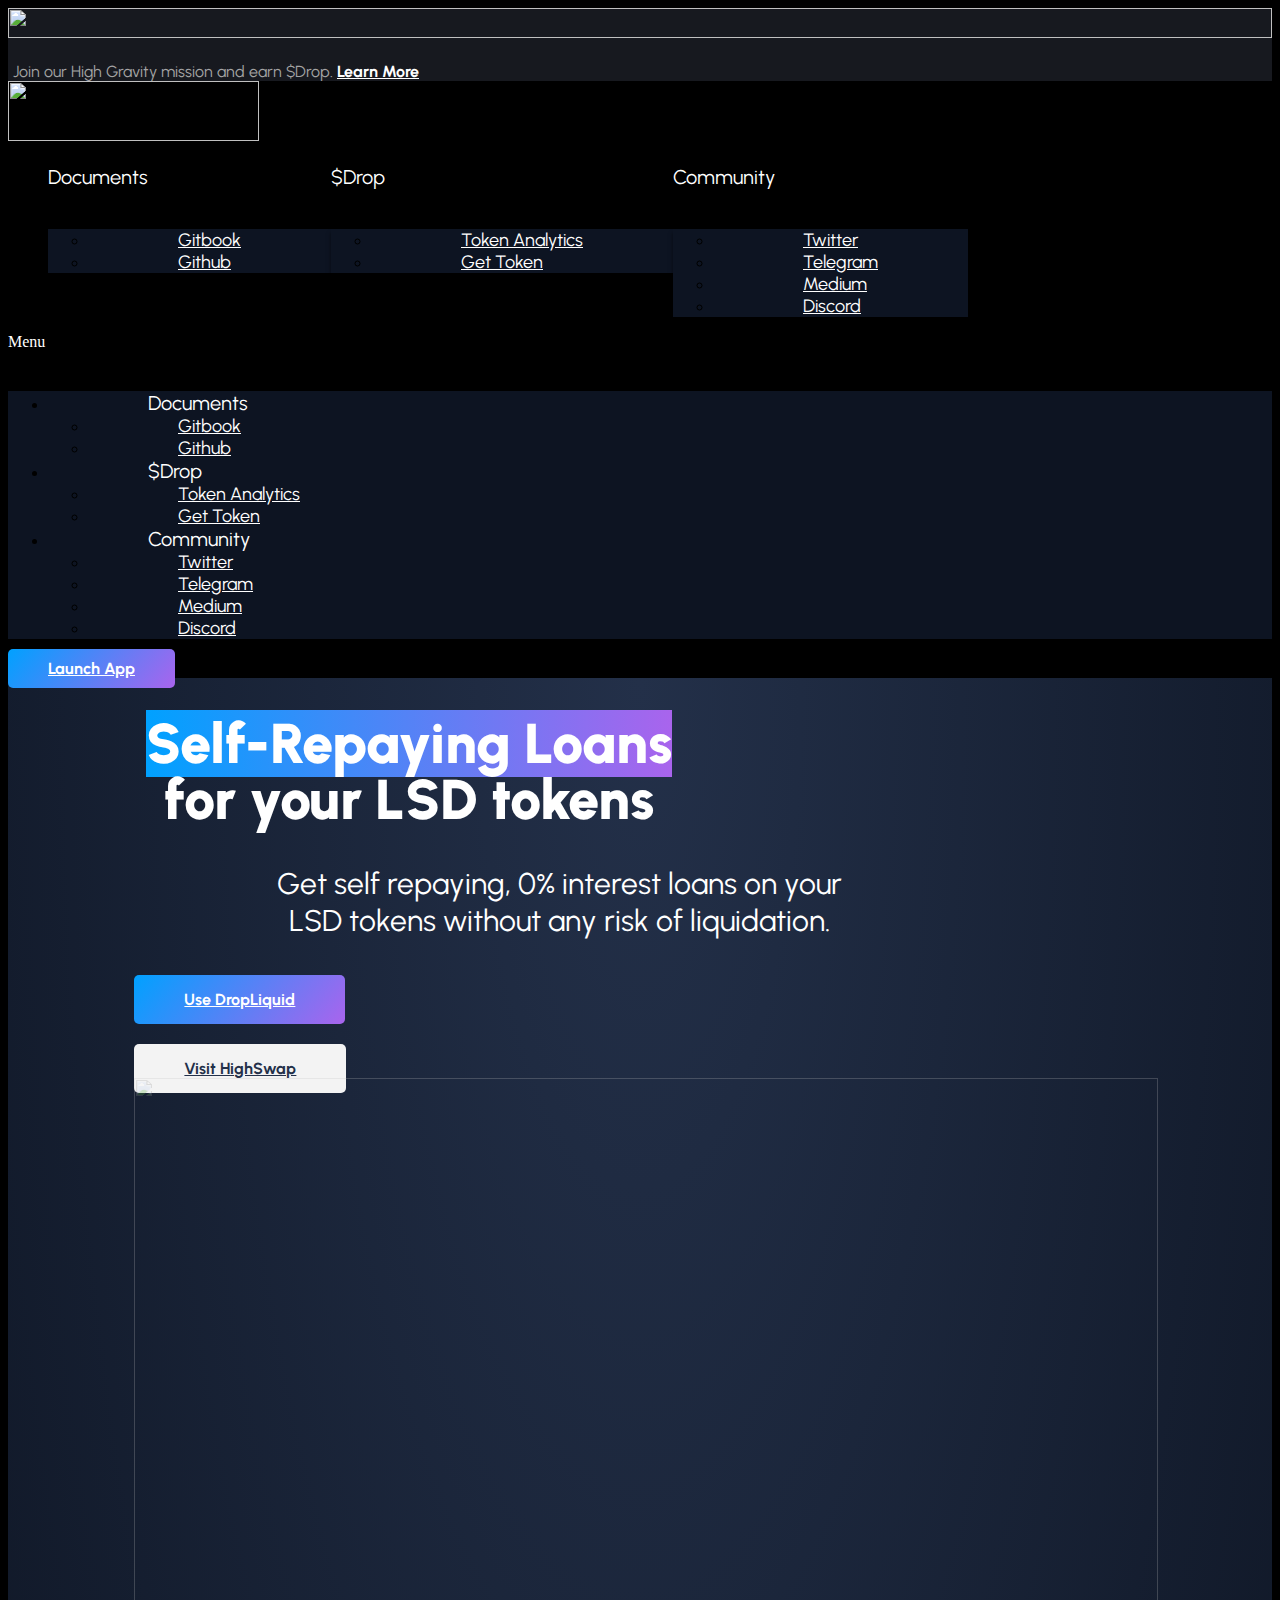
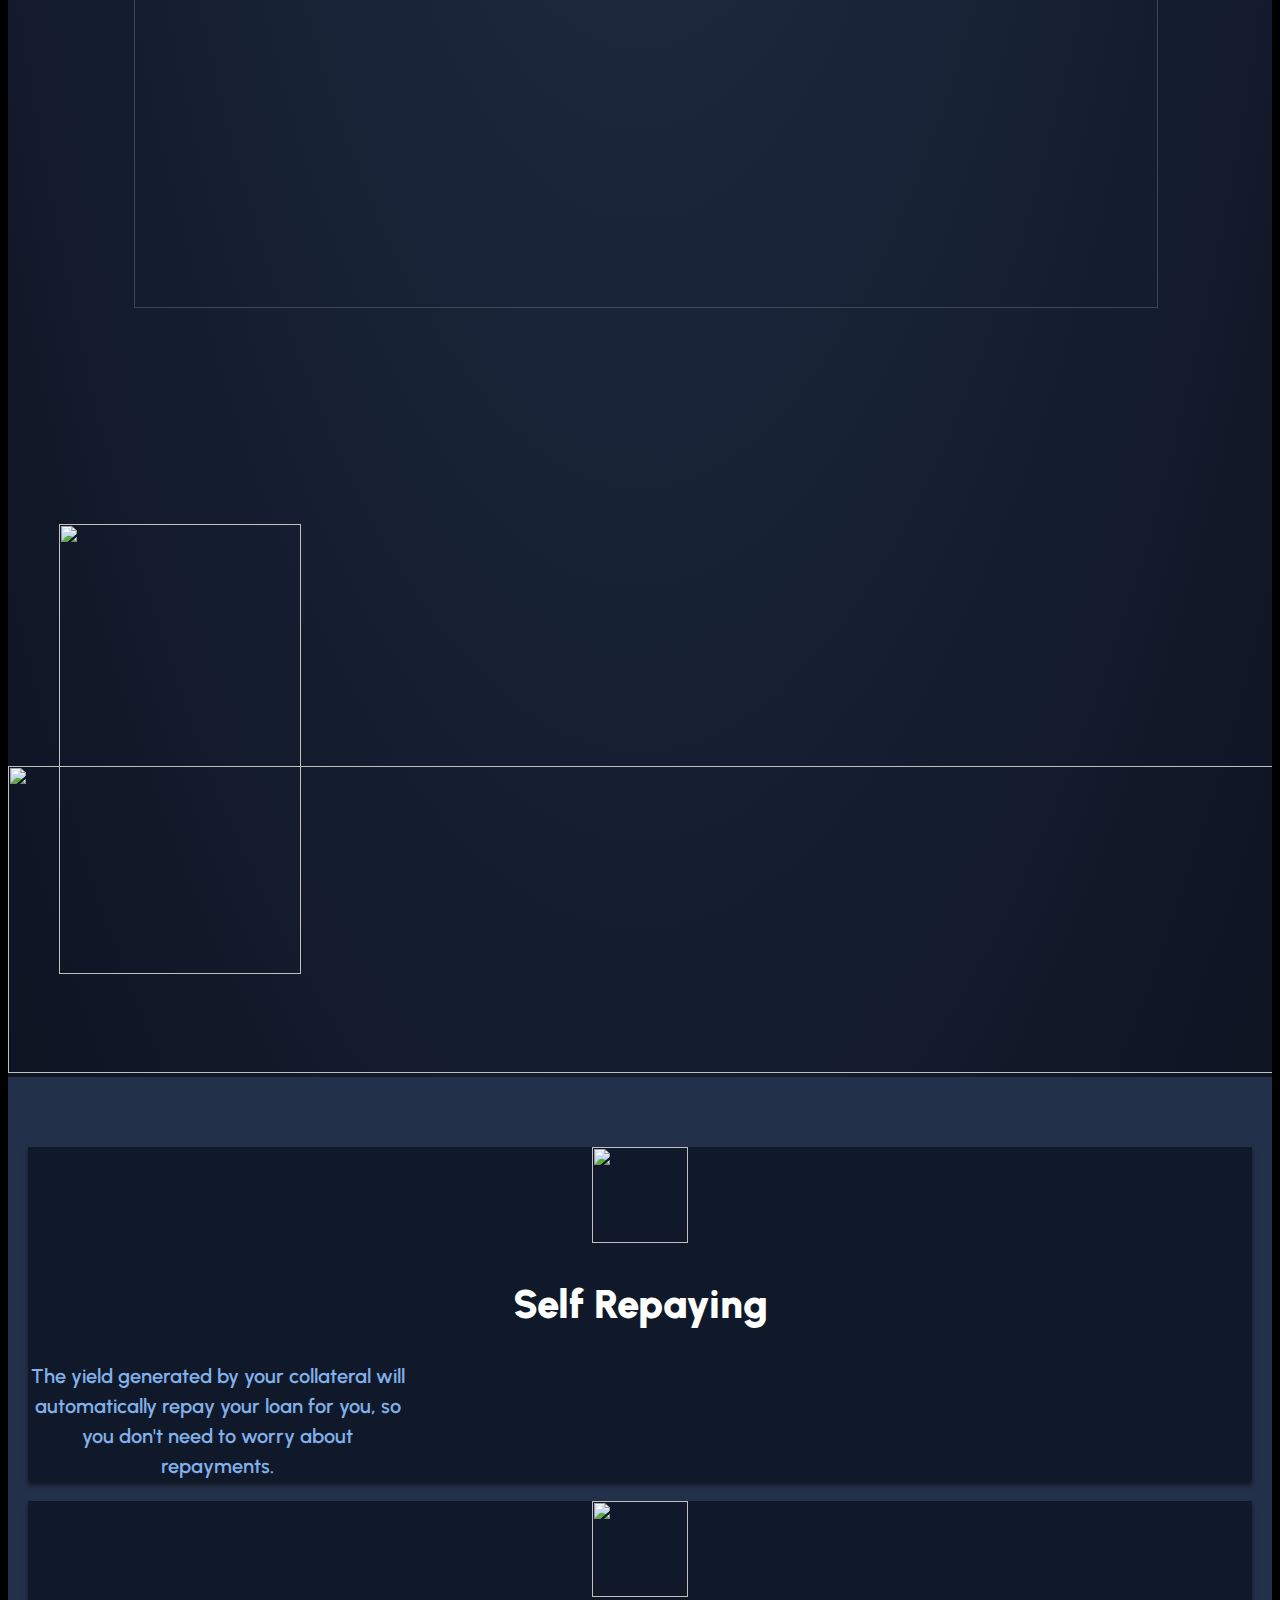
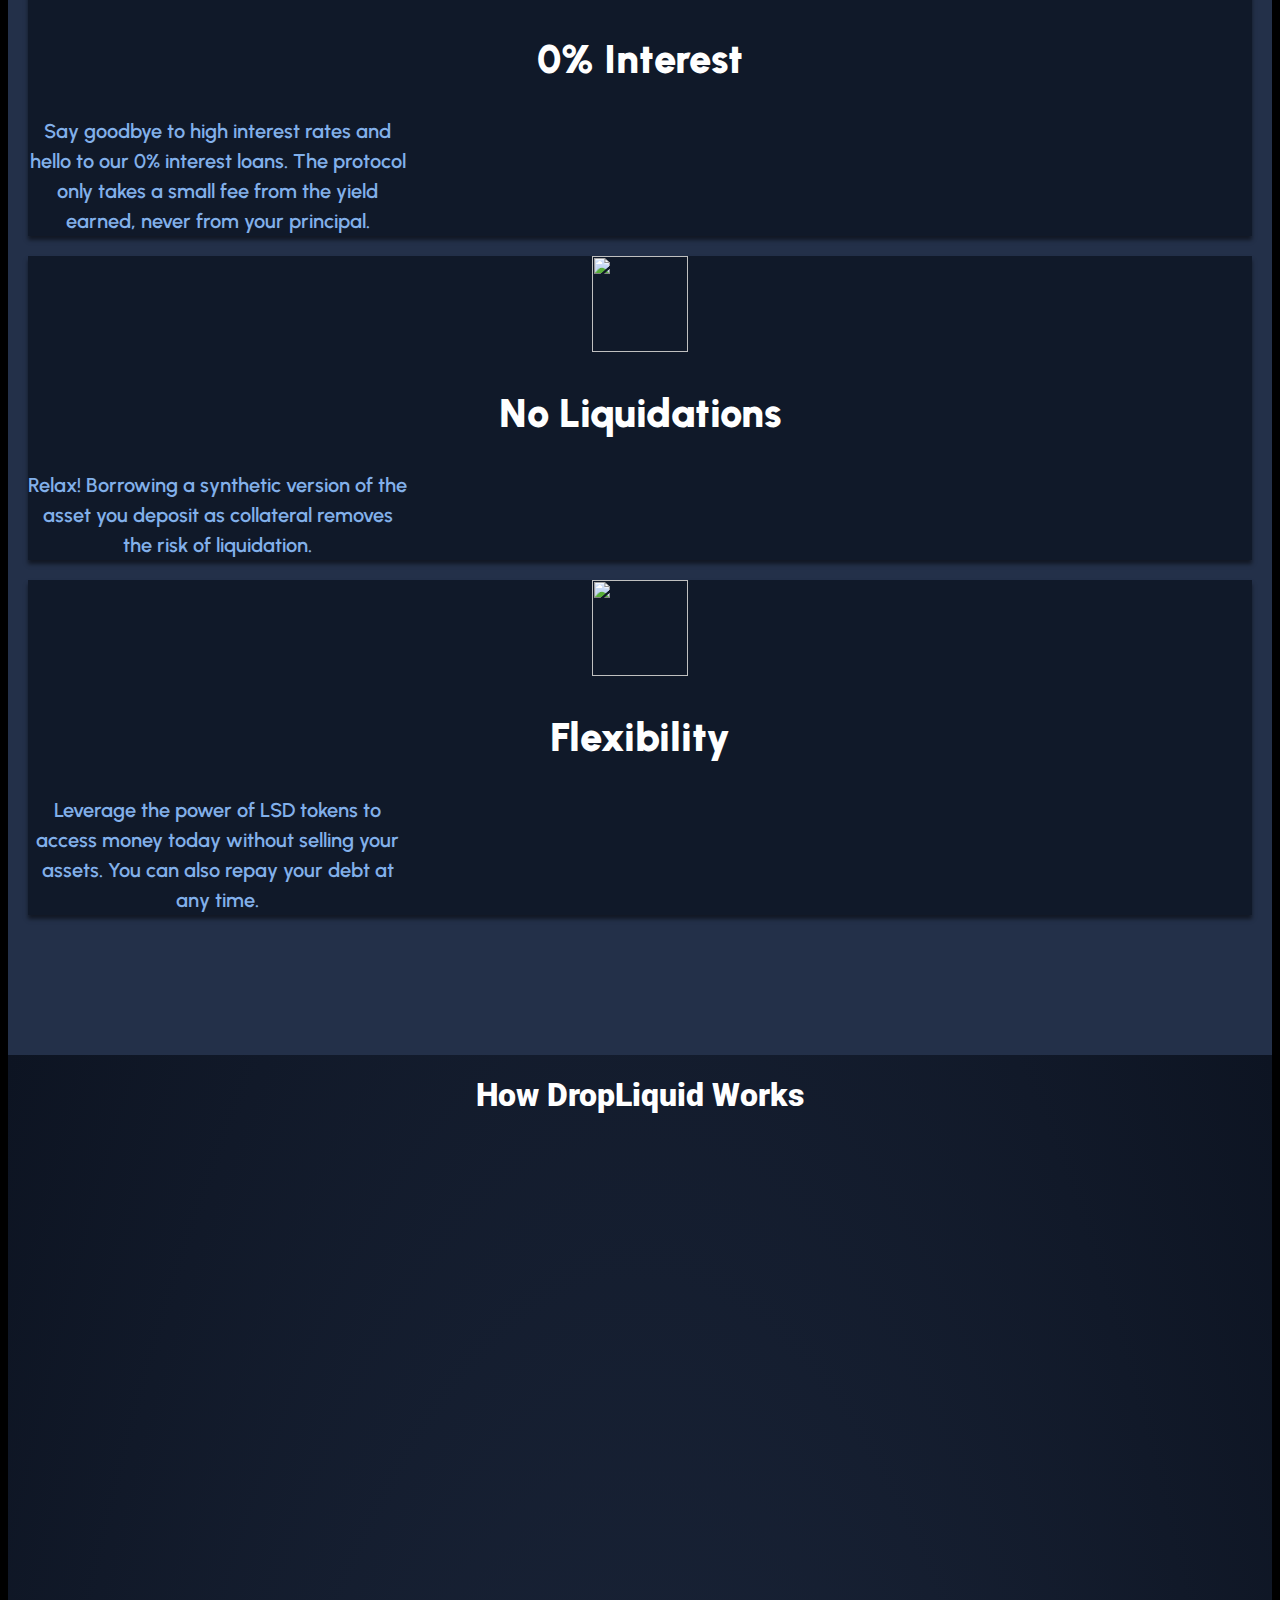
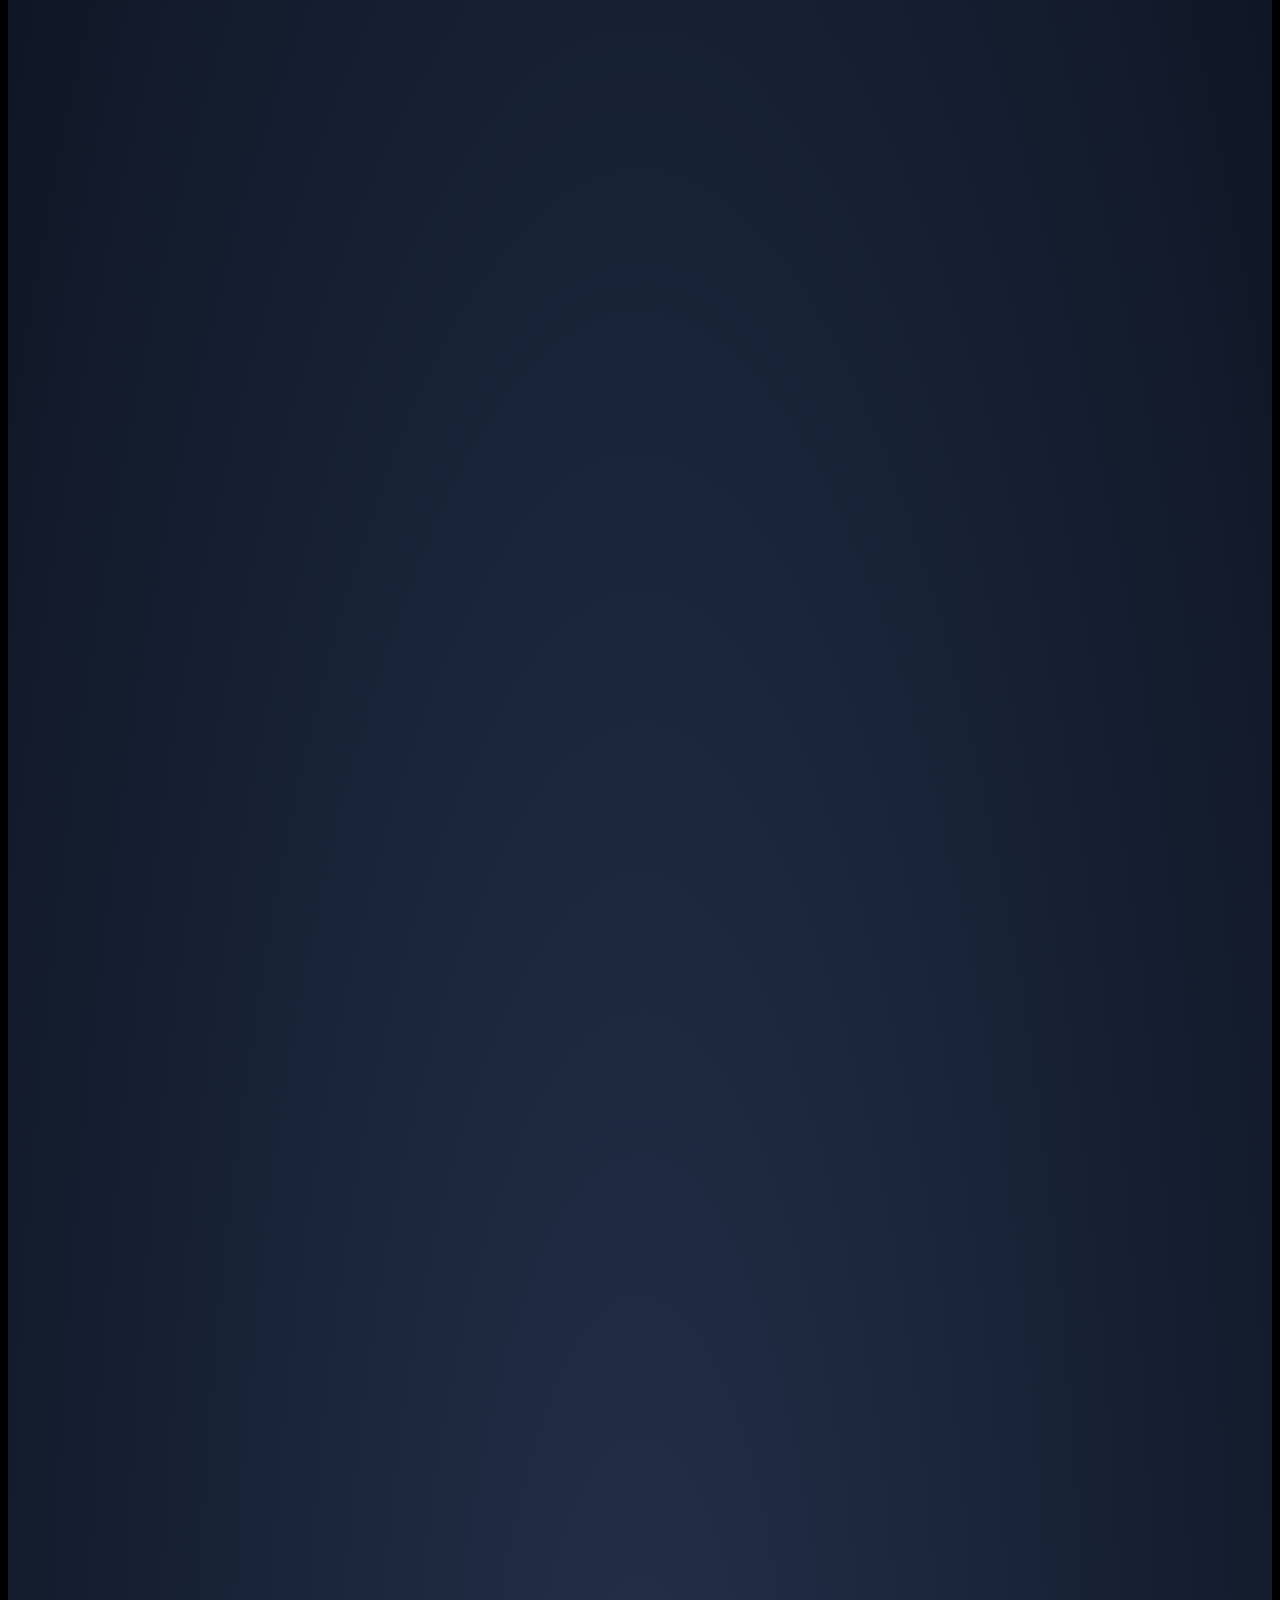
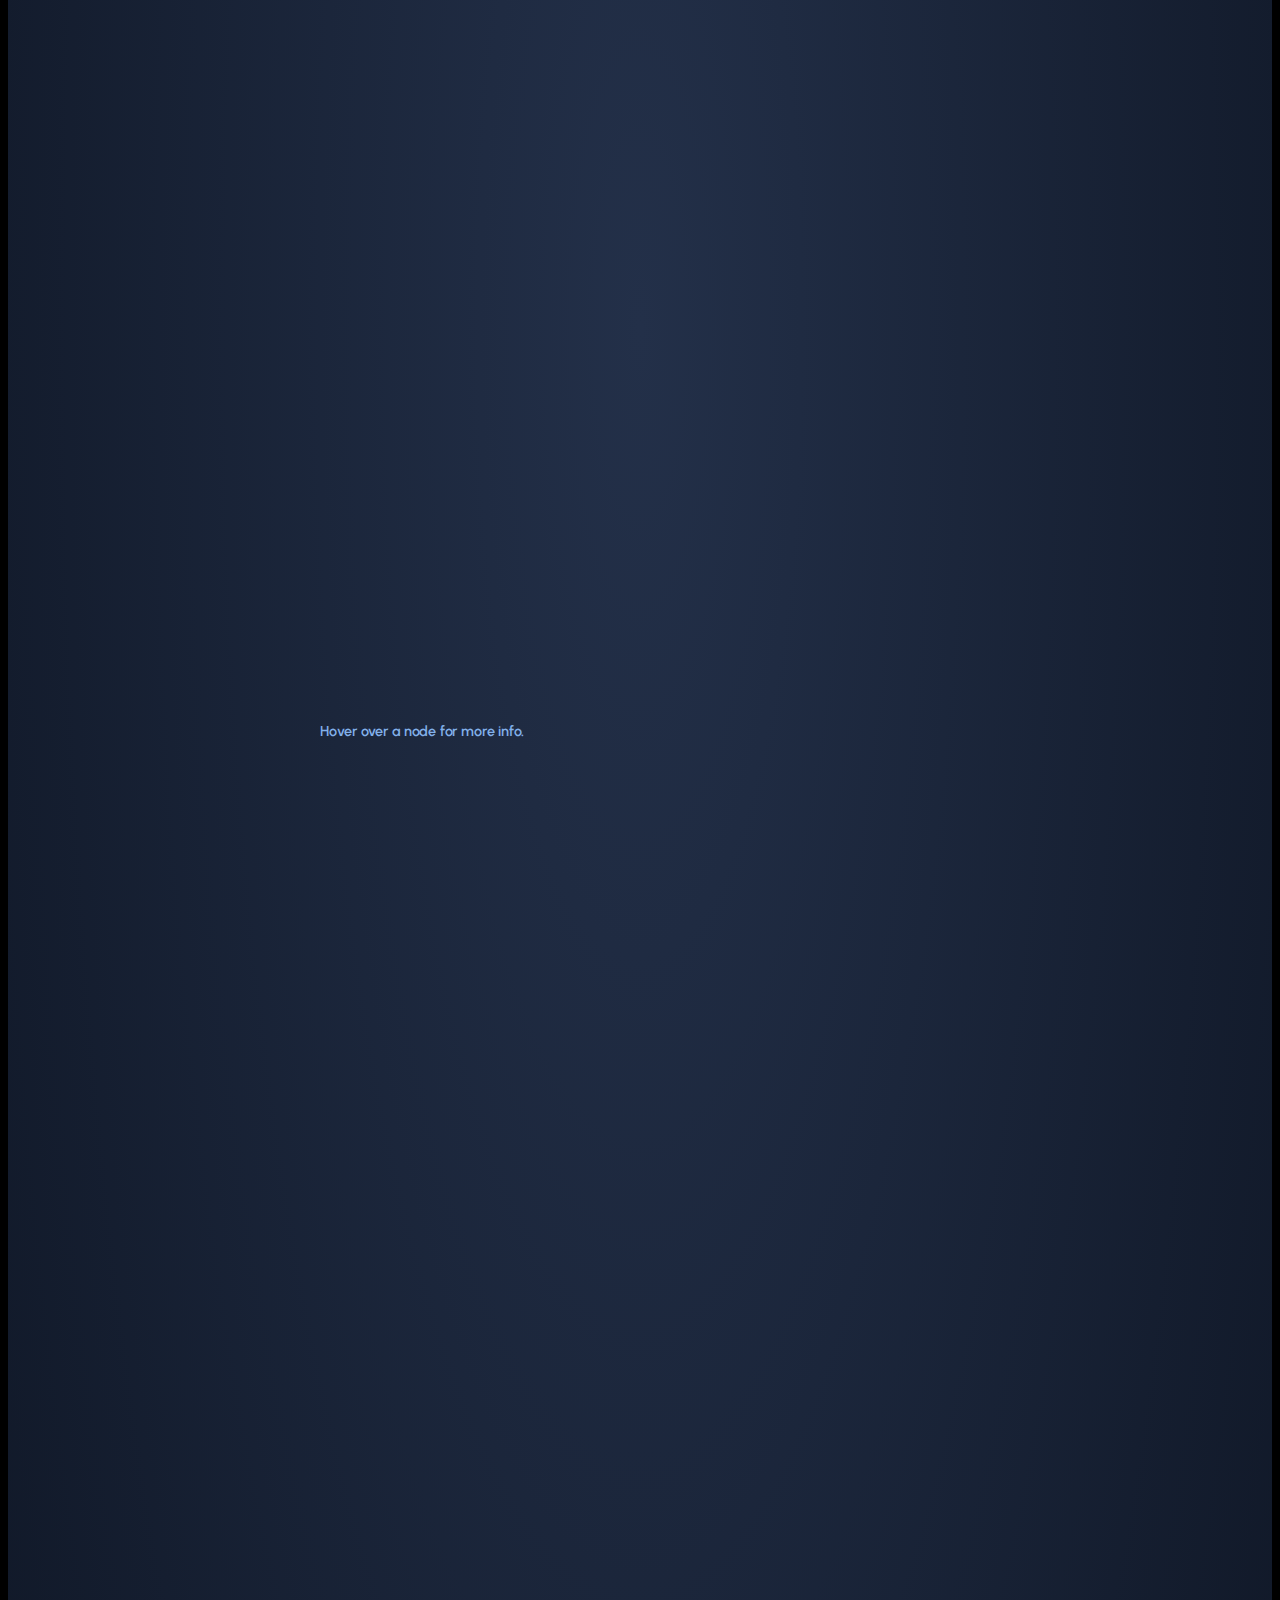
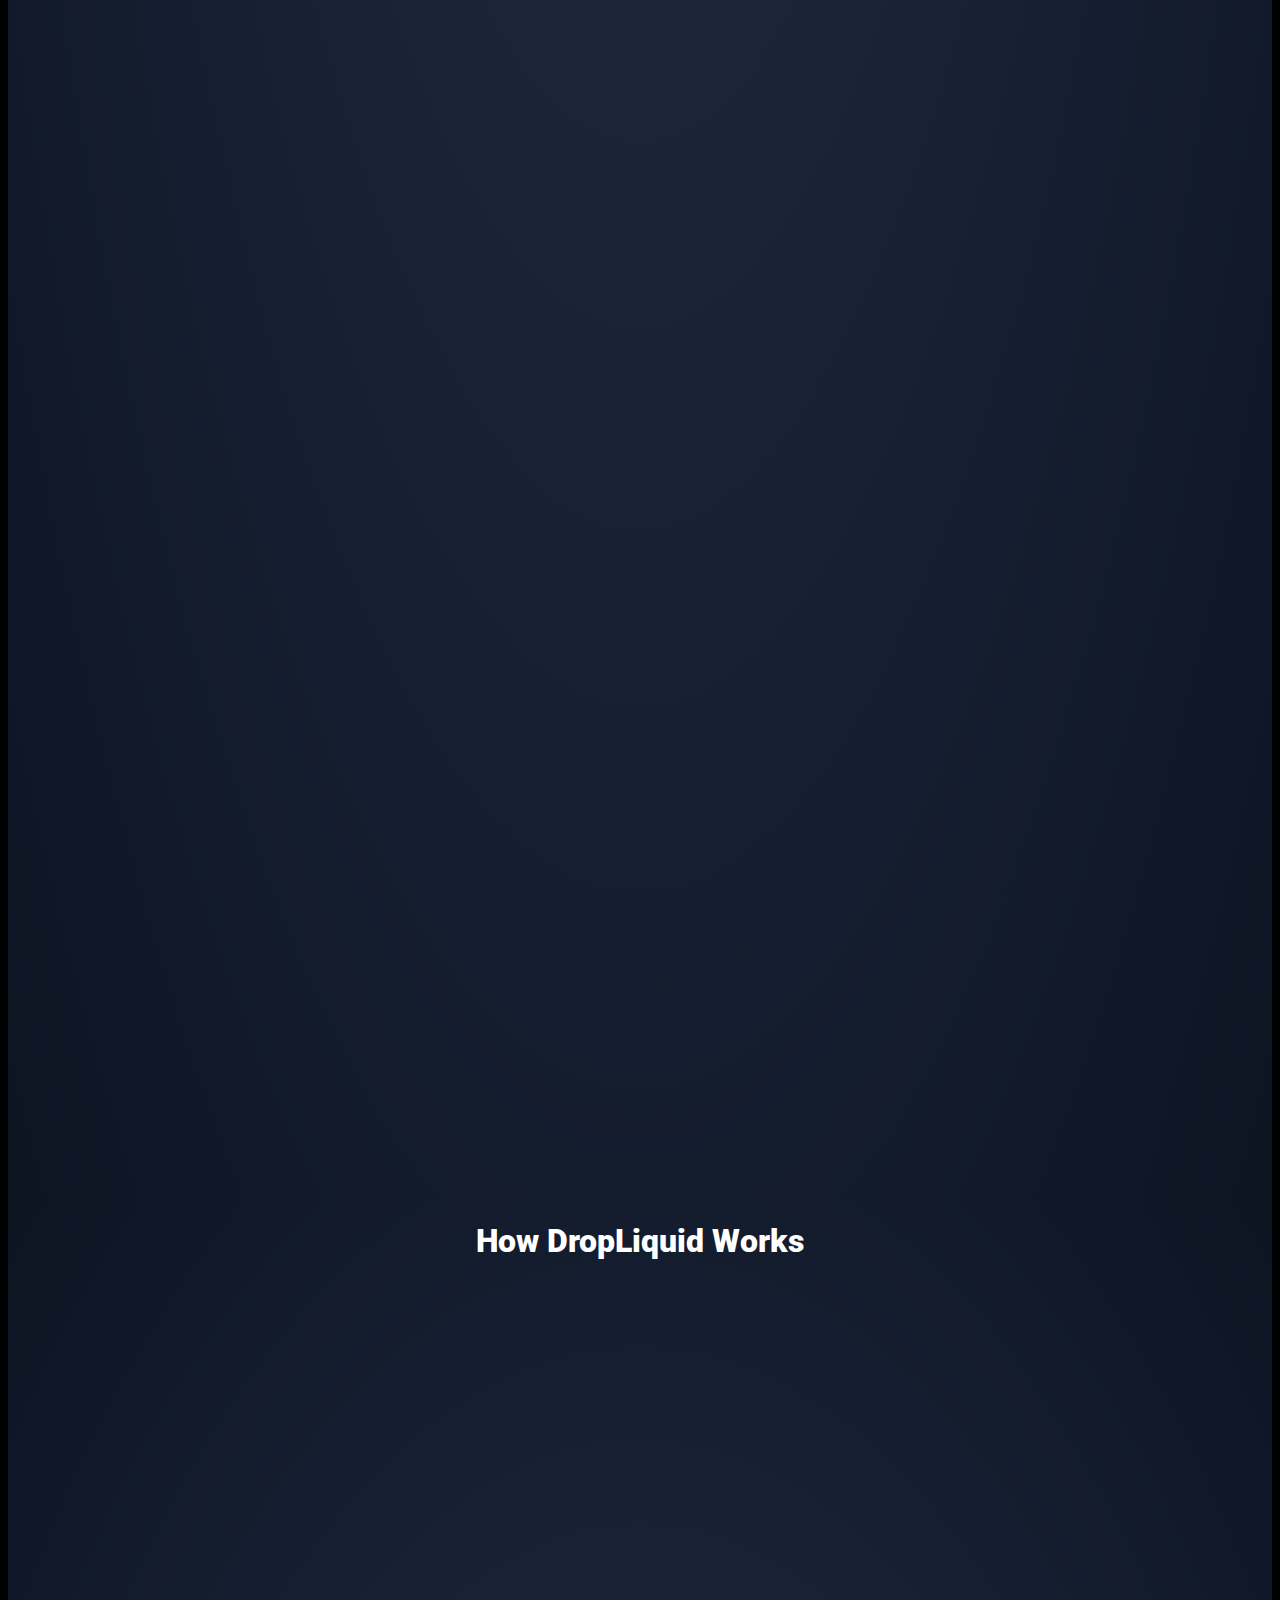
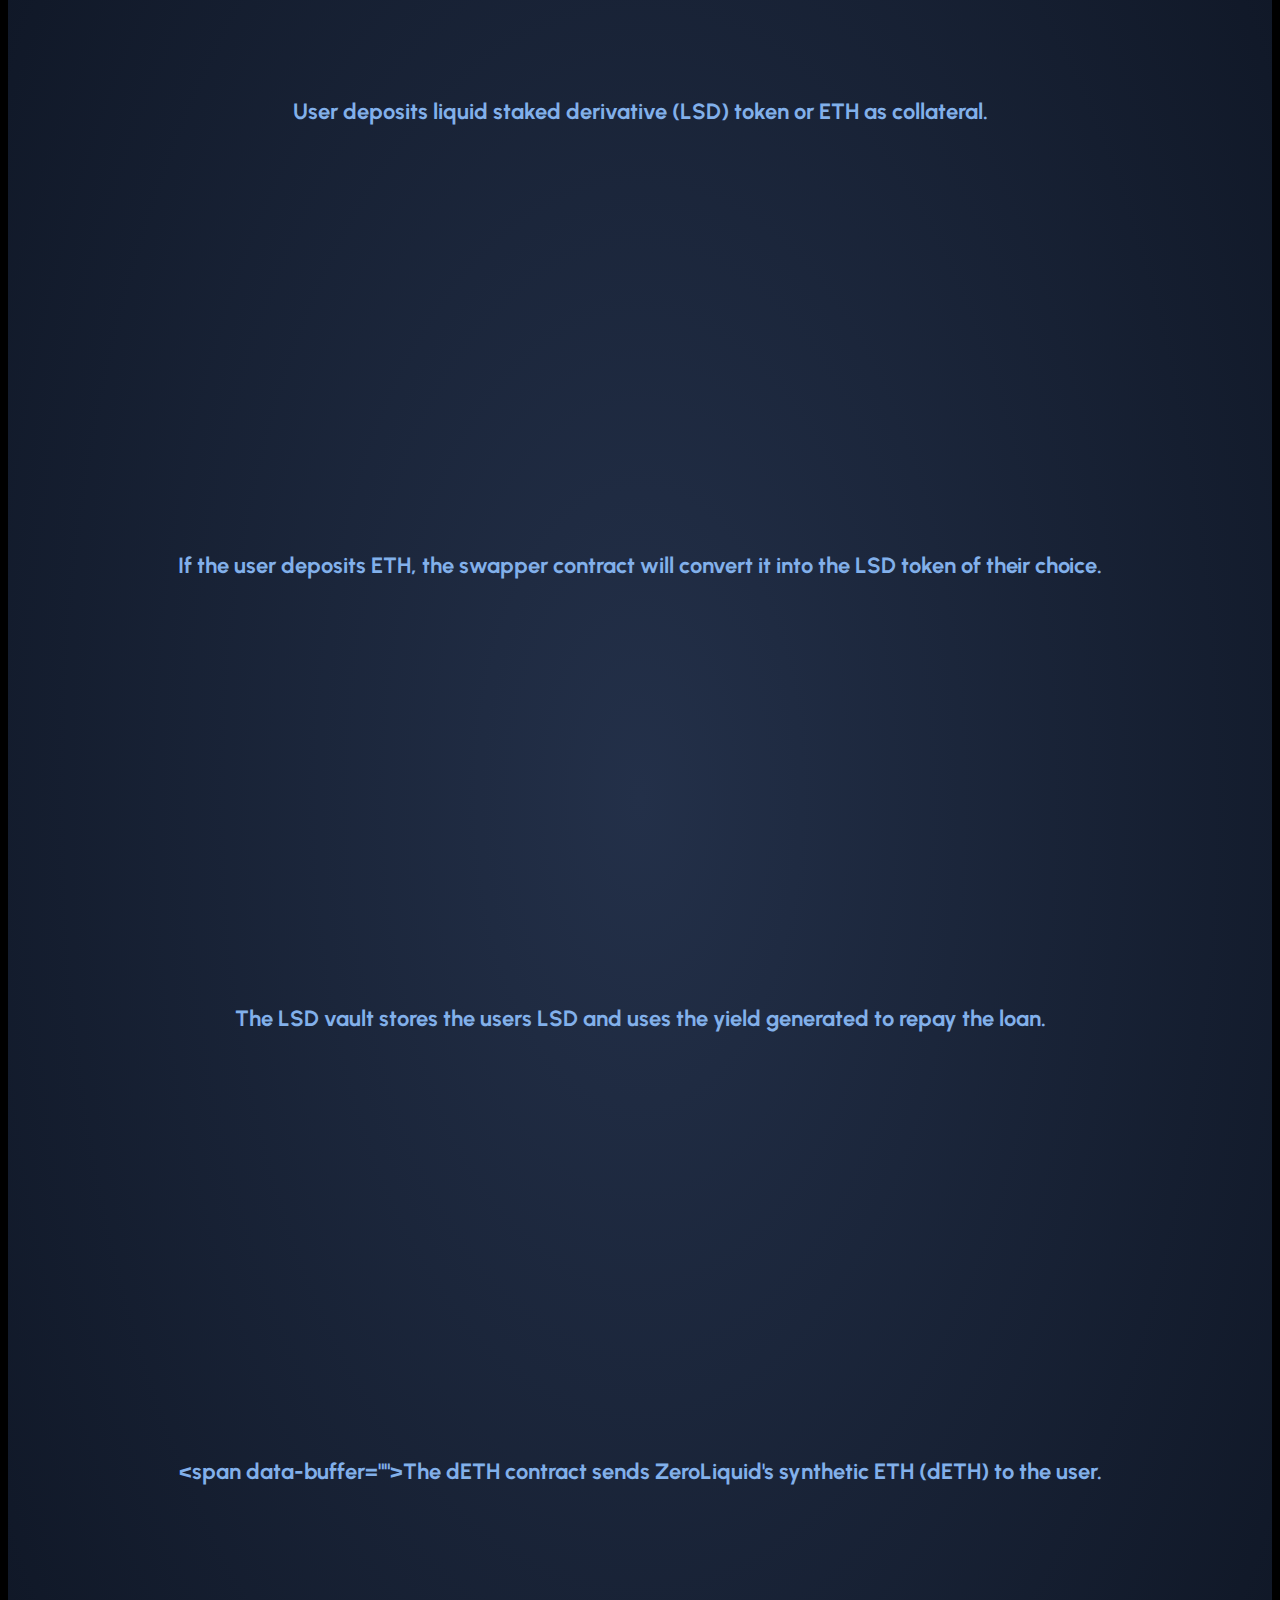
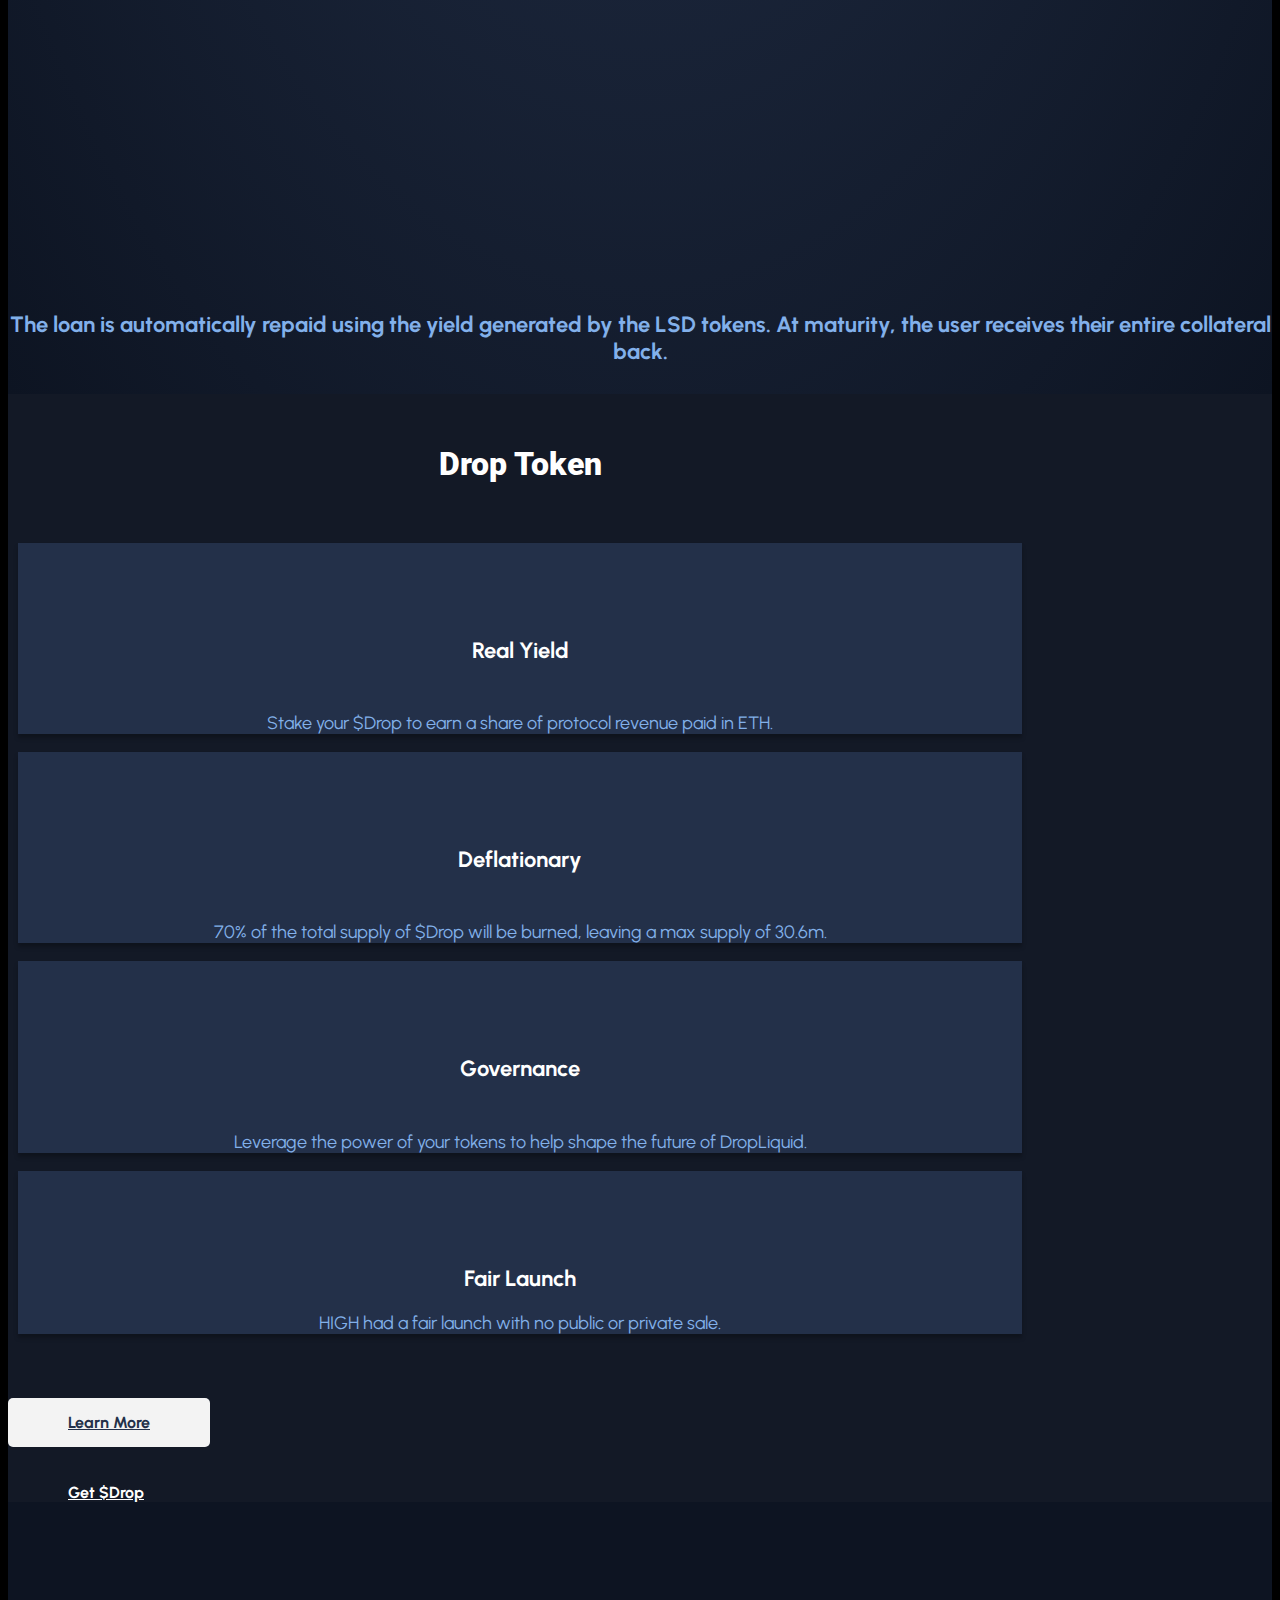
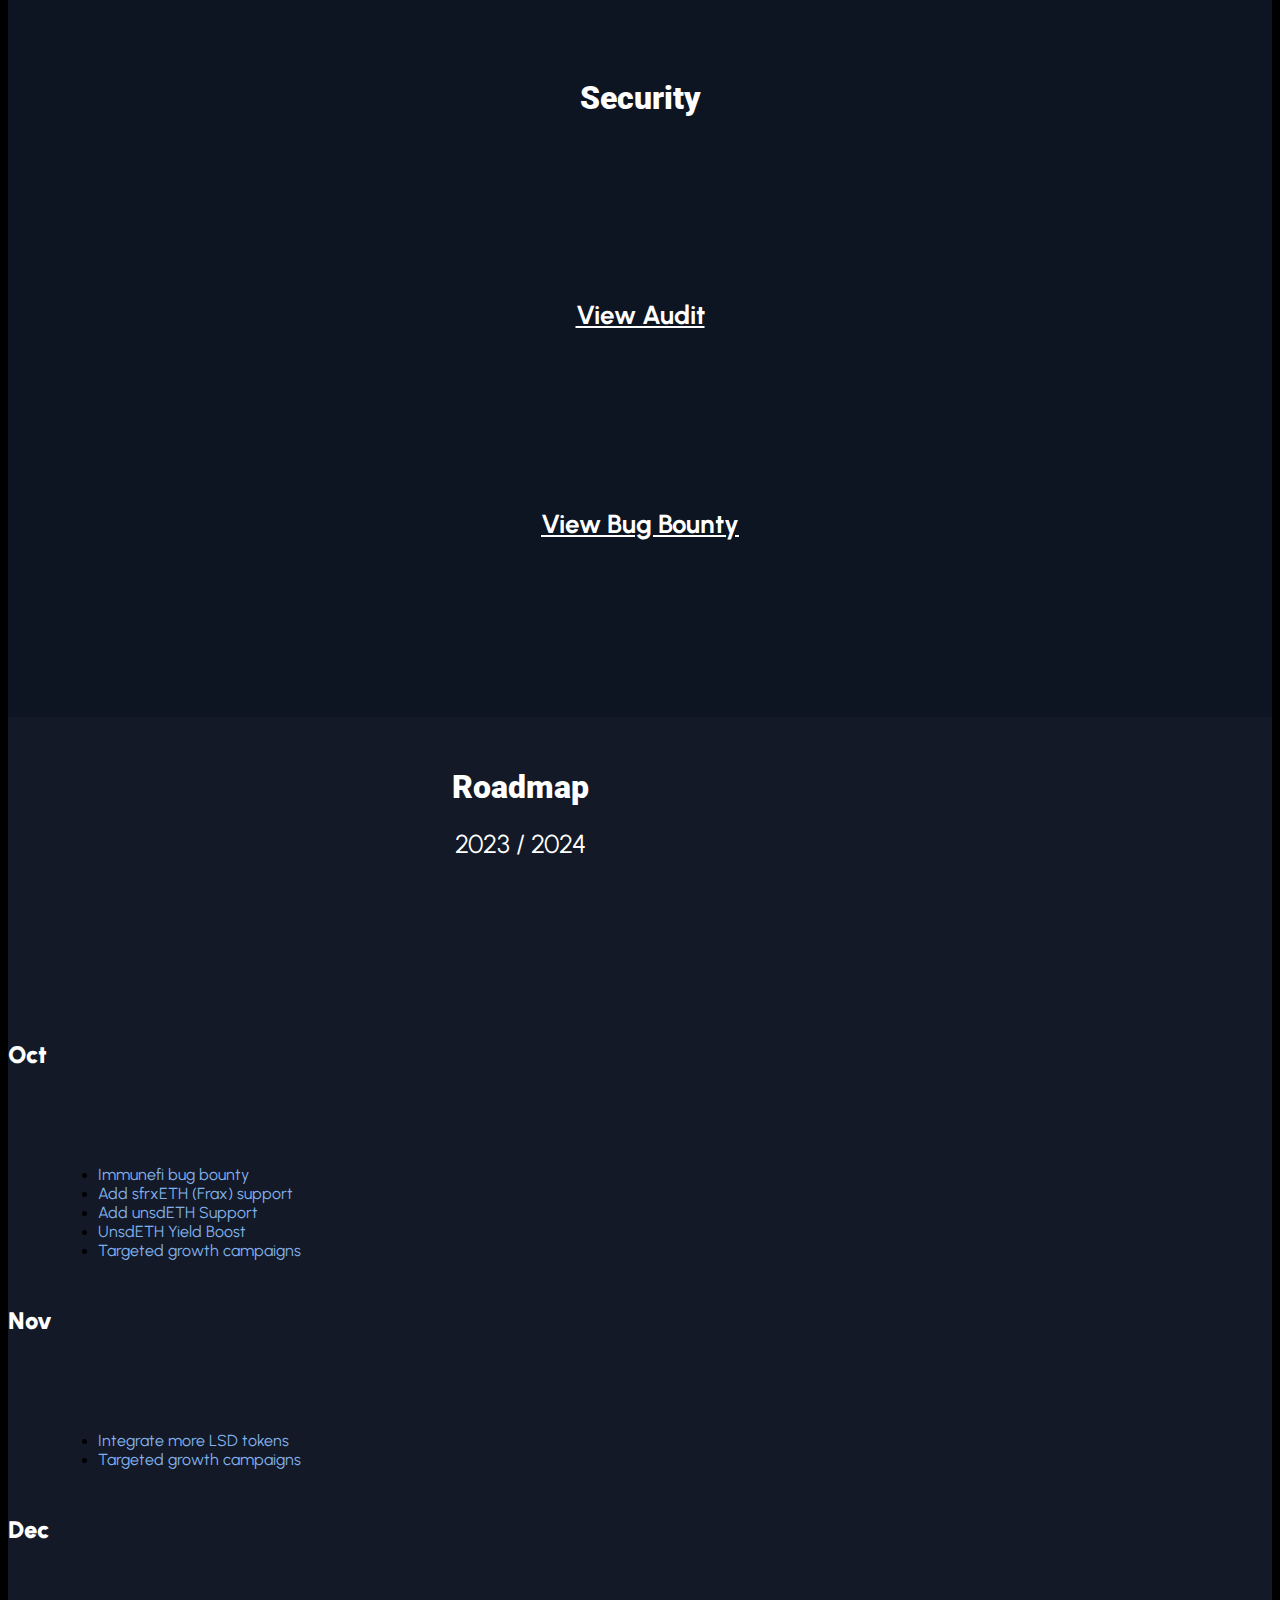
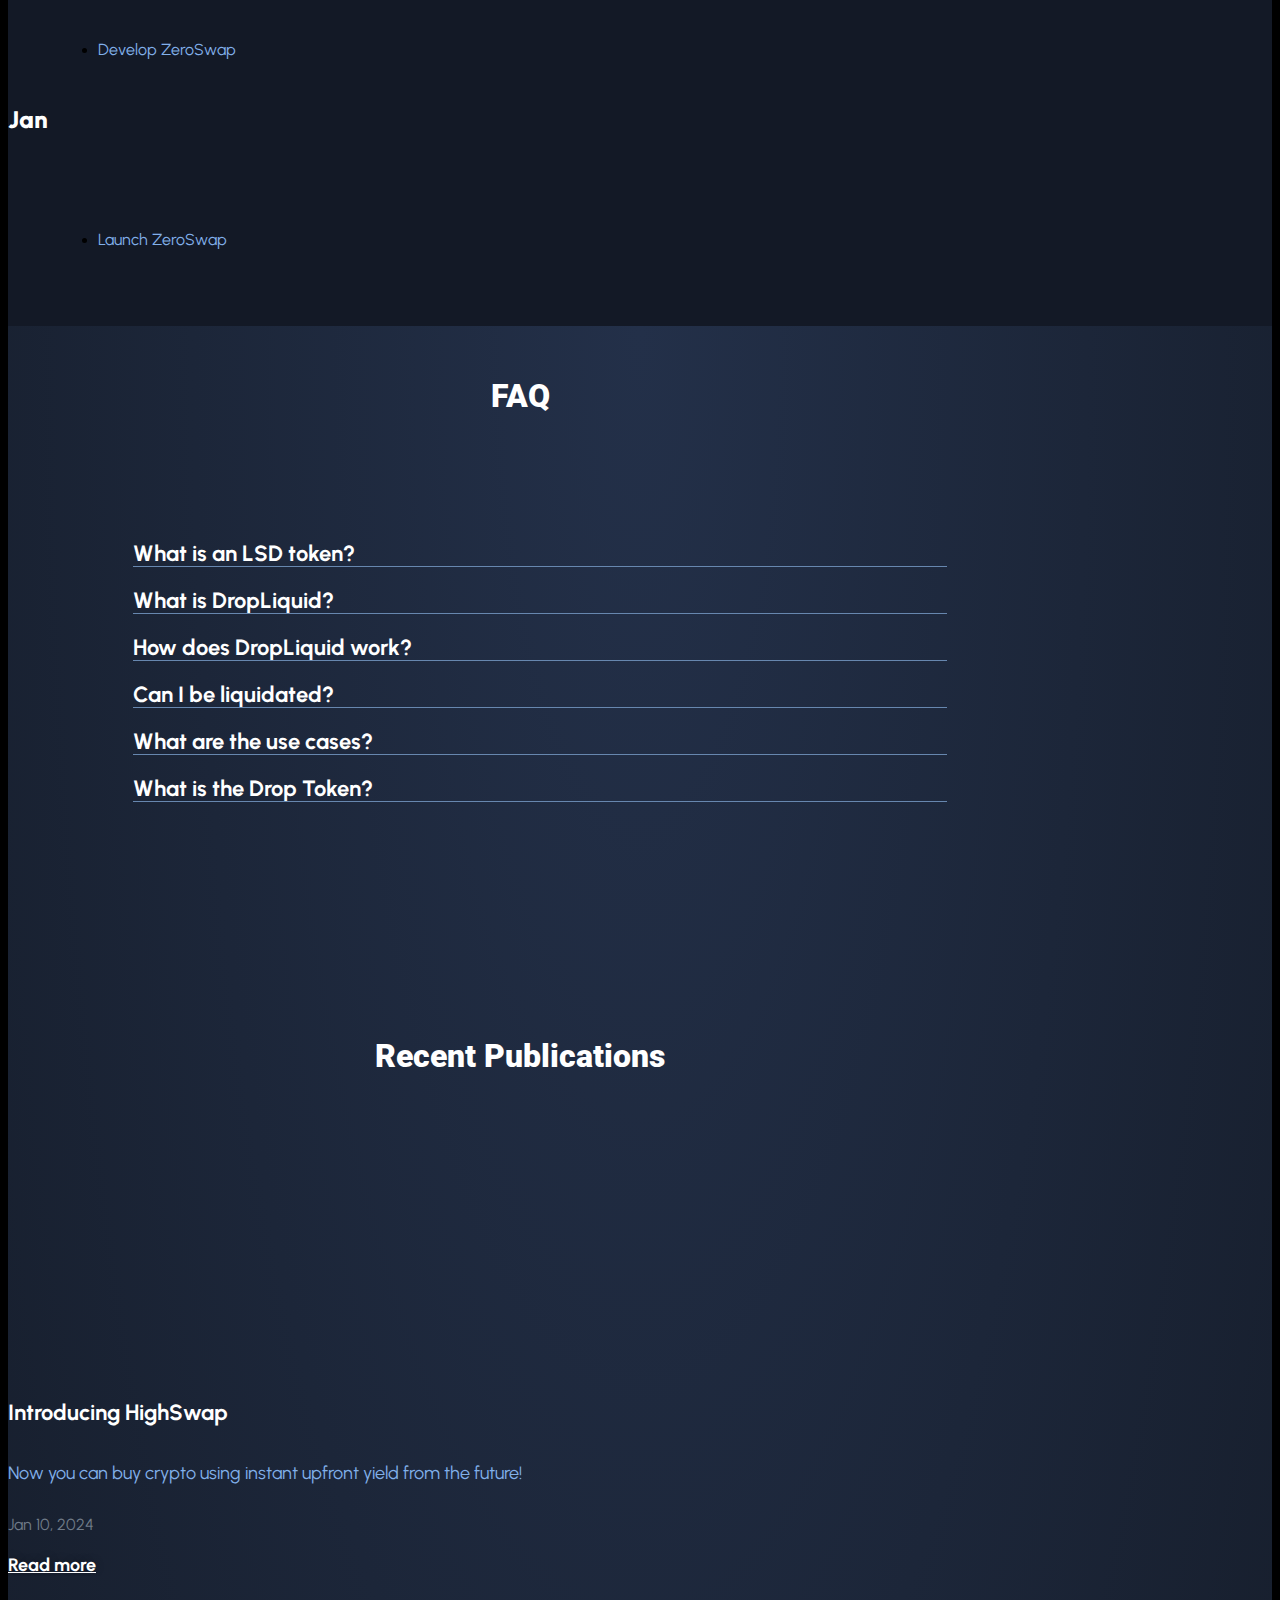
==== zeroliquid.xyz/index.html @ 17d61b4a "fixed" ====
<!DOCTYPE html>
<html dir="ltr" lang="en-US" prefix="og: https://ogp.me/ns#">
<head>
	<meta charset="UTF-8">
	<meta name="viewport" content="width=device-width, initial-scale=1.0, viewport-fit=cover" />		<title>DropLiquid</title>
	<style>img:is([sizes="auto" i], [sizes^="auto," i]) { contain-intrinsic-size: 3000px 1500px }</style>
	
		<!-- All in One SEO 4.7.6 - aioseo.com -->
	<meta name="description" content="Use your LSD tokens to get self-repaying, 0% interest loans without the risk of liquidation." />
	<meta name="robots" content="max-image-preview:large" />
	<link rel="canonical" href="https://zeroliquid.xyz/" />
	<meta name="generator" content="All in One SEO (AIOSEO) 4.7.6" />
		<meta property="og:locale" content="en_US" />
		<meta property="og:site_name" content="- Get self repaying, 0% interest loans on your LSD tokens without any risk of liquidation." />
		<meta property="og:type" content="article" />
		<meta property="og:title" content="ZeroLiquid" />
		<meta property="og:description" content="Use your LSD tokens to get self-repaying, 0% interest loans without the risk of liquidation." />
		<meta property="og:url" content="https://zeroliquid.xyz/" />
		<meta property="og:image" content="https://zeroliquid.xyz/wp-content/uploads/2023/08/Wordpress-featured-img.png" />
		<meta property="og:image:secure_url" content="https://zeroliquid.xyz/wp-content/uploads/2023/08/Wordpress-featured-img.png" />
		<meta property="og:image:width" content="1400" />
		<meta property="og:image:height" content="466" />
		<meta property="article:published_time" content="2023-07-22T19:22:41+00:00" />
		<meta property="article:modified_time" content="2024-04-08T07:50:07+00:00" />
		<meta name="twitter:card" content="summary_large_image" />
		<meta name="twitter:title" content="ZeroLiquid" />
		<meta name="twitter:description" content="Use your LSD tokens to get self-repaying, 0% interest loans without the risk of liquidation." />
		<meta name="twitter:image" content="https://zeroliquid.xyz/wp-content/uploads/2023/08/Wordpress-featured-img.png" />
		<script type="application/ld+json" class="aioseo-schema">
			{"@context":"https:\/\/schema.org","@graph":[{"@type":"BreadcrumbList","@id":"https:\/\/DropLiquid
			.xyz\/#breadcrumblist","itemListElement":[{"@type":"ListItem","@id":"https:\/\/zeroliquid.xyz\/#listItem","position":1,"name":"Home"}]},{"@type":"Organization","@id":"https:\/\/zeroliquid.xyz\/#organization","name":"ZeroLiquid","description":"Get self repaying, 0% interest loans on your LSD tokens without any risk of liquidation.","url":"https:\/\/zeroliquid.xyz\/","logo":{"@type":"ImageObject","url":"https:\/\/zeroliquid.xyz\/wp-content\/uploads\/2023\/02\/1_SfZ3Cdvy1h46ceaGMlWIZQ.webp","@id":"https:\/\/zeroliquid.xyz\/#organizationLogo"},"image":{"@id":"https:\/\/zeroliquid.xyz\/#organizationLogo"}},{"@type":"WebPage","@id":"https:\/\/zeroliquid.xyz\/#webpage","url":"https:\/\/zeroliquid.xyz\/","name":"ZeroLiquid","description":"Use your LSD tokens to get self-repaying, 0% interest loans without the risk of liquidation.","inLanguage":"en-US","isPartOf":{"@id":"https:\/\/zeroliquid.xyz\/#website"},"breadcrumb":{"@id":"https:\/\/zeroliquid.xyz\/#breadcrumblist"},"image":{"@type":"ImageObject","url":"https:\/\/zeroliquid.xyz\/wp-content\/uploads\/2023\/08\/Wordpress-featured-img.png","@id":"https:\/\/zeroliquid.xyz\/#mainImage","width":1400,"height":466},"primaryImageOfPage":{"@id":"https:\/\/zeroliquid.xyz\/#mainImage"},"datePublished":"2023-07-22T19:22:41+00:00","dateModified":"2024-04-08T07:50:07+00:00"},{"@type":"WebSite","@id":"https:\/\/zeroliquid.xyz\/#website","url":"https:\/\/zeroliquid.xyz\/","name":"ZeroLiquid","description":"Get self repaying, 0% interest loans on your LSD tokens without any risk of liquidation.","inLanguage":"en-US","publisher":{"@id":"https:\/\/zeroliquid.xyz\/#organization"},"potentialAction":{"@type":"SearchAction","target":{"@type":"EntryPoint","urlTemplate":"https:\/\/zeroliquid.xyz\/?s={search_term_string}"},"query-input":"required name=search_term_string"}}]}
		</script>
		<!-- All in One SEO -->

<link rel="alternate" type="application/rss+xml" title=" &raquo; Feed" href="https://zeroliquid.xyz/feed/" />
<link rel="alternate" type="application/rss+xml" title=" &raquo; Comments Feed" href="https://zeroliquid.xyz/comments/feed/" />
<link rel="alternate" type="application/rss+xml" title=" &raquo; ZeroLiquid Comments Feed" href="https://zeroliquid.xyz/zeroliquid-rework/feed/" />
		<!-- This site uses the Google Analytics by MonsterInsights plugin v9.2.2 - Using Analytics tracking - https://www.monsterinsights.com/ -->
							<script src="//www.googletagmanager.com/gtag/js?id=G-GXJSM21Z51"  data-cfasync="false" data-wpfc-render="false" type="text/javascript" async></script>
			<script data-cfasync="false" data-wpfc-render="false" type="text/javascript">
				var mi_version = '9.2.2';
				var mi_track_user = true;
				var mi_no_track_reason = '';
								var MonsterInsightsDefaultLocations = {"page_location":"https:\/\/zeroliquid.xyz\/"};
				if ( typeof MonsterInsightsPrivacyGuardFilter === 'function' ) {
					var MonsterInsightsLocations = (typeof MonsterInsightsExcludeQuery === 'object') ? MonsterInsightsPrivacyGuardFilter( MonsterInsightsExcludeQuery ) : MonsterInsightsPrivacyGuardFilter( MonsterInsightsDefaultLocations );
				} else {
					var MonsterInsightsLocations = (typeof MonsterInsightsExcludeQuery === 'object') ? MonsterInsightsExcludeQuery : MonsterInsightsDefaultLocations;
				}

								var disableStrs = [
										'ga-disable-G-GXJSM21Z51',
									];

				/* Function to detect opted out users */
				function __gtagTrackerIsOptedOut() {
					for (var index = 0; index < disableStrs.length; index++) {
						if (document.cookie.indexOf(disableStrs[index] + '=true') > -1) {
							return true;
						}
					}

					return false;
				}

				/* Disable tracking if the opt-out cookie exists. */
				if (__gtagTrackerIsOptedOut()) {
					for (var index = 0; index < disableStrs.length; index++) {
						window[disableStrs[index]] = true;
					}
				}

				/* Opt-out function */
				function __gtagTrackerOptout() {
					for (var index = 0; index < disableStrs.length; index++) {
						document.cookie = disableStrs[index] + '=true; expires=Thu, 31 Dec 2099 23:59:59 UTC; path=/';
						window[disableStrs[index]] = true;
					}
				}

				if ('undefined' === typeof gaOptout) {
					function gaOptout() {
						__gtagTrackerOptout();
					}
				}
								window.dataLayer = window.dataLayer || [];

				window.MonsterInsightsDualTracker = {
					helpers: {},
					trackers: {},
				};
				if (mi_track_user) {
					function __gtagDataLayer() {
						dataLayer.push(arguments);
					}

					function __gtagTracker(type, name, parameters) {
						if (!parameters) {
							parameters = {};
						}

						if (parameters.send_to) {
							__gtagDataLayer.apply(null, arguments);
							return;
						}

						if (type === 'event') {
														parameters.send_to = monsterinsights_frontend.v4_id;
							var hookName = name;
							if (typeof parameters['event_category'] !== 'undefined') {
								hookName = parameters['event_category'] + ':' + name;
							}

							if (typeof MonsterInsightsDualTracker.trackers[hookName] !== 'undefined') {
								MonsterInsightsDualTracker.trackers[hookName](parameters);
							} else {
								__gtagDataLayer('event', name, parameters);
							}
							
						} else {
							__gtagDataLayer.apply(null, arguments);
						}
					}

					__gtagTracker('js', new Date());
					__gtagTracker('set', {
						'developer_id.dZGIzZG': true,
											});
					if ( MonsterInsightsLocations.page_location ) {
						__gtagTracker('set', MonsterInsightsLocations);
					}
										__gtagTracker('config', 'G-GXJSM21Z51', {"forceSSL":"true","link_attribution":"true"} );
															window.gtag = __gtagTracker;										(function () {
						/* https://developers.google.com/analytics/devguides/collection/analyticsjs/ */
						/* ga and __gaTracker compatibility shim. */
						var noopfn = function () {
							return null;
						};
						var newtracker = function () {
							return new Tracker();
						};
						var Tracker = function () {
							return null;
						};
						var p = Tracker.prototype;
						p.get = noopfn;
						p.set = noopfn;
						p.send = function () {
							var args = Array.prototype.slice.call(arguments);
							args.unshift('send');
							__gaTracker.apply(null, args);
						};
						var __gaTracker = function () {
							var len = arguments.length;
							if (len === 0) {
								return;
							}
							var f = arguments[len - 1];
							if (typeof f !== 'object' || f === null || typeof f.hitCallback !== 'function') {
								if ('send' === arguments[0]) {
									var hitConverted, hitObject = false, action;
									if ('event' === arguments[1]) {
										if ('undefined' !== typeof arguments[3]) {
											hitObject = {
												'eventAction': arguments[3],
												'eventCategory': arguments[2],
												'eventLabel': arguments[4],
												'value': arguments[5] ? arguments[5] : 1,
											}
										}
									}
									if ('pageview' === arguments[1]) {
										if ('undefined' !== typeof arguments[2]) {
											hitObject = {
												'eventAction': 'page_view',
												'page_path': arguments[2],
											}
										}
									}
									if (typeof arguments[2] === 'object') {
										hitObject = arguments[2];
									}
									if (typeof arguments[5] === 'object') {
										Object.assign(hitObject, arguments[5]);
									}
									if ('undefined' !== typeof arguments[1].hitType) {
										hitObject = arguments[1];
										if ('pageview' === hitObject.hitType) {
											hitObject.eventAction = 'page_view';
										}
									}
									if (hitObject) {
										action = 'timing' === arguments[1].hitType ? 'timing_complete' : hitObject.eventAction;
										hitConverted = mapArgs(hitObject);
										__gtagTracker('event', action, hitConverted);
									}
								}
								return;
							}

							function mapArgs(args) {
								var arg, hit = {};
								var gaMap = {
									'eventCategory': 'event_category',
									'eventAction': 'event_action',
									'eventLabel': 'event_label',
									'eventValue': 'event_value',
									'nonInteraction': 'non_interaction',
									'timingCategory': 'event_category',
									'timingVar': 'name',
									'timingValue': 'value',
									'timingLabel': 'event_label',
									'page': 'page_path',
									'location': 'page_location',
									'title': 'page_title',
									'referrer' : 'page_referrer',
								};
								for (arg in args) {
																		if (!(!args.hasOwnProperty(arg) || !gaMap.hasOwnProperty(arg))) {
										hit[gaMap[arg]] = args[arg];
									} else {
										hit[arg] = args[arg];
									}
								}
								return hit;
							}

							try {
								f.hitCallback();
							} catch (ex) {
							}
						};
						__gaTracker.create = newtracker;
						__gaTracker.getByName = newtracker;
						__gaTracker.getAll = function () {
							return [];
						};
						__gaTracker.remove = noopfn;
						__gaTracker.loaded = true;
						window['__gaTracker'] = __gaTracker;
					})();
									} else {
										console.log("");
					(function () {
						function __gtagTracker() {
							return null;
						}

						window['__gtagTracker'] = __gtagTracker;
						window['gtag'] = __gtagTracker;
					})();
									}
			</script>
				<!-- / Google Analytics by MonsterInsights -->
		<script type="text/javascript">
/* <![CDATA[ */
window._wpemojiSettings = {"baseUrl":"https:\/\/s.w.org\/images\/core\/emoji\/15.0.3\/72x72\/","ext":".png","svgUrl":"https:\/\/s.w.org\/images\/core\/emoji\/15.0.3\/svg\/","svgExt":".svg","source":{"concatemoji":"https:\/\/zeroliquid.xyz\/wp-includes\/js\/wp-emoji-release.min.js?ver=6.7.1"}};
/*! This file is auto-generated */
!function(i,n){var o,s,e;function c(e){try{var t={supportTests:e,timestamp:(new Date).valueOf()};sessionStorage.setItem(o,JSON.stringify(t))}catch(e){}}function p(e,t,n){e.clearRect(0,0,e.canvas.width,e.canvas.height),e.fillText(t,0,0);var t=new Uint32Array(e.getImageData(0,0,e.canvas.width,e.canvas.height).data),r=(e.clearRect(0,0,e.canvas.width,e.canvas.height),e.fillText(n,0,0),new Uint32Array(e.getImageData(0,0,e.canvas.width,e.canvas.height).data));return t.every(function(e,t){return e===r[t]})}function u(e,t,n){switch(t){case"flag":return n(e,"\ud83c\udff3\ufe0f\u200d\u26a7\ufe0f","\ud83c\udff3\ufe0f\u200b\u26a7\ufe0f")?!1:!n(e,"\ud83c\uddfa\ud83c\uddf3","\ud83c\uddfa\u200b\ud83c\uddf3")&&!n(e,"\ud83c\udff4\udb40\udc67\udb40\udc62\udb40\udc65\udb40\udc6e\udb40\udc67\udb40\udc7f","\ud83c\udff4\u200b\udb40\udc67\u200b\udb40\udc62\u200b\udb40\udc65\u200b\udb40\udc6e\u200b\udb40\udc67\u200b\udb40\udc7f");case"emoji":return!n(e,"\ud83d\udc26\u200d\u2b1b","\ud83d\udc26\u200b\u2b1b")}return!1}function f(e,t,n){var r="undefined"!=typeof WorkerGlobalScope&&self instanceof WorkerGlobalScope?new OffscreenCanvas(300,150):i.createElement("canvas"),a=r.getContext("2d",{willReadFrequently:!0}),o=(a.textBaseline="top",a.font="600 32px Arial",{});return e.forEach(function(e){o[e]=t(a,e,n)}),o}function t(e){var t=i.createElement("script");t.src=e,t.defer=!0,i.head.appendChild(t)}"undefined"!=typeof Promise&&(o="wpEmojiSettingsSupports",s=["flag","emoji"],n.supports={everything:!0,everythingExceptFlag:!0},e=new Promise(function(e){i.addEventListener("DOMContentLoaded",e,{once:!0})}),new Promise(function(t){var n=function(){try{var e=JSON.parse(sessionStorage.getItem(o));if("object"==typeof e&&"number"==typeof e.timestamp&&(new Date).valueOf()<e.timestamp+604800&&"object"==typeof e.supportTests)return e.supportTests}catch(e){}return null}();if(!n){if("undefined"!=typeof Worker&&"undefined"!=typeof OffscreenCanvas&&"undefined"!=typeof URL&&URL.createObjectURL&&"undefined"!=typeof Blob)try{var e="postMessage("+f.toString()+"("+[JSON.stringify(s),u.toString(),p.toString()].join(",")+"));",r=new Blob([e],{type:"text/javascript"}),a=new Worker(URL.createObjectURL(r),{name:"wpTestEmojiSupports"});return void(a.onmessage=function(e){c(n=e.data),a.terminate(),t(n)})}catch(e){}c(n=f(s,u,p))}t(n)}).then(function(e){for(var t in e)n.supports[t]=e[t],n.supports.everything=n.supports.everything&&n.supports[t],"flag"!==t&&(n.supports.everythingExceptFlag=n.supports.everythingExceptFlag&&n.supports[t]);n.supports.everythingExceptFlag=n.supports.everythingExceptFlag&&!n.supports.flag,n.DOMReady=!1,n.readyCallback=function(){n.DOMReady=!0}}).then(function(){return e}).then(function(){var e;n.supports.everything||(n.readyCallback(),(e=n.source||{}).concatemoji?t(e.concatemoji):e.wpemoji&&e.twemoji&&(t(e.twemoji),t(e.wpemoji)))}))}((window,document),window._wpemojiSettings);
/* ]]> */
</script>
<link rel='stylesheet' id='premium-addons-css' href='https://zeroliquid.xyz/wp-content/plugins/premium-addons-for-elementor/assets/frontend/min-css/premium-addons.min.css?ver=4.10.67' type='text/css' media='all' />
<style id='wp-emoji-styles-inline-css' type='text/css'>

	img.wp-smiley, img.emoji {
		display: inline !important;
		border: none !important;
		box-shadow: none !important;
		height: 1em !important;
		width: 1em !important;
		margin: 0 0.07em !important;
		vertical-align: -0.1em !important;
		background: none !important;
		padding: 0 !important;
	}
</style>
<style id='classic-theme-styles-inline-css' type='text/css'>
/*! This file is auto-generated */
.wp-block-button__link{color:#fff;background-color:#32373c;border-radius:9999px;box-shadow:none;text-decoration:none;padding:calc(.667em + 2px) calc(1.333em + 2px);font-size:1.125em}.wp-block-file__button{background:#32373c;color:#fff;text-decoration:none}
</style>
<style id='global-styles-inline-css' type='text/css'>
:root{--wp--preset--aspect-ratio--square: 1;--wp--preset--aspect-ratio--4-3: 4/3;--wp--preset--aspect-ratio--3-4: 3/4;--wp--preset--aspect-ratio--3-2: 3/2;--wp--preset--aspect-ratio--2-3: 2/3;--wp--preset--aspect-ratio--16-9: 16/9;--wp--preset--aspect-ratio--9-16: 9/16;--wp--preset--color--black: #000000;--wp--preset--color--cyan-bluish-gray: #abb8c3;--wp--preset--color--white: #ffffff;--wp--preset--color--pale-pink: #f78da7;--wp--preset--color--vivid-red: #cf2e2e;--wp--preset--color--luminous-vivid-orange: #ff6900;--wp--preset--color--luminous-vivid-amber: #fcb900;--wp--preset--color--light-green-cyan: #7bdcb5;--wp--preset--color--vivid-green-cyan: #00d084;--wp--preset--color--pale-cyan-blue: #8ed1fc;--wp--preset--color--vivid-cyan-blue: #0693e3;--wp--preset--color--vivid-purple: #9b51e0;--wp--preset--gradient--vivid-cyan-blue-to-vivid-purple: linear-gradient(135deg,rgba(6,147,227,1) 0%,rgb(155,81,224) 100%);--wp--preset--gradient--light-green-cyan-to-vivid-green-cyan: linear-gradient(135deg,rgb(122,220,180) 0%,rgb(0,208,130) 100%);--wp--preset--gradient--luminous-vivid-amber-to-luminous-vivid-orange: linear-gradient(135deg,rgba(252,185,0,1) 0%,rgba(255,105,0,1) 100%);--wp--preset--gradient--luminous-vivid-orange-to-vivid-red: linear-gradient(135deg,rgba(255,105,0,1) 0%,rgb(207,46,46) 100%);--wp--preset--gradient--very-light-gray-to-cyan-bluish-gray: linear-gradient(135deg,rgb(238,238,238) 0%,rgb(169,184,195) 100%);--wp--preset--gradient--cool-to-warm-spectrum: linear-gradient(135deg,rgb(74,234,220) 0%,rgb(151,120,209) 20%,rgb(207,42,186) 40%,rgb(238,44,130) 60%,rgb(251,105,98) 80%,rgb(254,248,76) 100%);--wp--preset--gradient--blush-light-purple: linear-gradient(135deg,rgb(255,206,236) 0%,rgb(152,150,240) 100%);--wp--preset--gradient--blush-bordeaux: linear-gradient(135deg,rgb(254,205,165) 0%,rgb(254,45,45) 50%,rgb(107,0,62) 100%);--wp--preset--gradient--luminous-dusk: linear-gradient(135deg,rgb(255,203,112) 0%,rgb(199,81,192) 50%,rgb(65,88,208) 100%);--wp--preset--gradient--pale-ocean: linear-gradient(135deg,rgb(255,245,203) 0%,rgb(182,227,212) 50%,rgb(51,167,181) 100%);--wp--preset--gradient--electric-grass: linear-gradient(135deg,rgb(202,248,128) 0%,rgb(113,206,126) 100%);--wp--preset--gradient--midnight: linear-gradient(135deg,rgb(2,3,129) 0%,rgb(40,116,252) 100%);--wp--preset--font-size--small: 13px;--wp--preset--font-size--medium: 20px;--wp--preset--font-size--large: 36px;--wp--preset--font-size--x-large: 42px;--wp--preset--spacing--20: 0.44rem;--wp--preset--spacing--30: 0.67rem;--wp--preset--spacing--40: 1rem;--wp--preset--spacing--50: 1.5rem;--wp--preset--spacing--60: 2.25rem;--wp--preset--spacing--70: 3.38rem;--wp--preset--spacing--80: 5.06rem;--wp--preset--shadow--natural: 6px 6px 9px rgba(0, 0, 0, 0.2);--wp--preset--shadow--deep: 12px 12px 50px rgba(0, 0, 0, 0.4);--wp--preset--shadow--sharp: 6px 6px 0px rgba(0, 0, 0, 0.2);--wp--preset--shadow--outlined: 6px 6px 0px -3px rgba(255, 255, 255, 1), 6px 6px rgba(0, 0, 0, 1);--wp--preset--shadow--crisp: 6px 6px 0px rgba(0, 0, 0, 1);}:where(.is-layout-flex){gap: 0.5em;}:where(.is-layout-grid){gap: 0.5em;}body .is-layout-flex{display: flex;}.is-layout-flex{flex-wrap: wrap;align-items: center;}.is-layout-flex > :is(*, div){margin: 0;}body .is-layout-grid{display: grid;}.is-layout-grid > :is(*, div){margin: 0;}:where(.wp-block-columns.is-layout-flex){gap: 2em;}:where(.wp-block-columns.is-layout-grid){gap: 2em;}:where(.wp-block-post-template.is-layout-flex){gap: 1.25em;}:where(.wp-block-post-template.is-layout-grid){gap: 1.25em;}.has-black-color{color: var(--wp--preset--color--black) !important;}.has-cyan-bluish-gray-color{color: var(--wp--preset--color--cyan-bluish-gray) !important;}.has-white-color{color: var(--wp--preset--color--white) !important;}.has-pale-pink-color{color: var(--wp--preset--color--pale-pink) !important;}.has-vivid-red-color{color: var(--wp--preset--color--vivid-red) !important;}.has-luminous-vivid-orange-color{color: var(--wp--preset--color--luminous-vivid-orange) !important;}.has-luminous-vivid-amber-color{color: var(--wp--preset--color--luminous-vivid-amber) !important;}.has-light-green-cyan-color{color: var(--wp--preset--color--light-green-cyan) !important;}.has-vivid-green-cyan-color{color: var(--wp--preset--color--vivid-green-cyan) !important;}.has-pale-cyan-blue-color{color: var(--wp--preset--color--pale-cyan-blue) !important;}.has-vivid-cyan-blue-color{color: var(--wp--preset--color--vivid-cyan-blue) !important;}.has-vivid-purple-color{color: var(--wp--preset--color--vivid-purple) !important;}.has-black-background-color{background-color: var(--wp--preset--color--black) !important;}.has-cyan-bluish-gray-background-color{background-color: var(--wp--preset--color--cyan-bluish-gray) !important;}.has-white-background-color{background-color: var(--wp--preset--color--white) !important;}.has-pale-pink-background-color{background-color: var(--wp--preset--color--pale-pink) !important;}.has-vivid-red-background-color{background-color: var(--wp--preset--color--vivid-red) !important;}.has-luminous-vivid-orange-background-color{background-color: var(--wp--preset--color--luminous-vivid-orange) !important;}.has-luminous-vivid-amber-background-color{background-color: var(--wp--preset--color--luminous-vivid-amber) !important;}.has-light-green-cyan-background-color{background-color: var(--wp--preset--color--light-green-cyan) !important;}.has-vivid-green-cyan-background-color{background-color: var(--wp--preset--color--vivid-green-cyan) !important;}.has-pale-cyan-blue-background-color{background-color: var(--wp--preset--color--pale-cyan-blue) !important;}.has-vivid-cyan-blue-background-color{background-color: var(--wp--preset--color--vivid-cyan-blue) !important;}.has-vivid-purple-background-color{background-color: var(--wp--preset--color--vivid-purple) !important;}.has-black-border-color{border-color: var(--wp--preset--color--black) !important;}.has-cyan-bluish-gray-border-color{border-color: var(--wp--preset--color--cyan-bluish-gray) !important;}.has-white-border-color{border-color: var(--wp--preset--color--white) !important;}.has-pale-pink-border-color{border-color: var(--wp--preset--color--pale-pink) !important;}.has-vivid-red-border-color{border-color: var(--wp--preset--color--vivid-red) !important;}.has-luminous-vivid-orange-border-color{border-color: var(--wp--preset--color--luminous-vivid-orange) !important;}.has-luminous-vivid-amber-border-color{border-color: var(--wp--preset--color--luminous-vivid-amber) !important;}.has-light-green-cyan-border-color{border-color: var(--wp--preset--color--light-green-cyan) !important;}.has-vivid-green-cyan-border-color{border-color: var(--wp--preset--color--vivid-green-cyan) !important;}.has-pale-cyan-blue-border-color{border-color: var(--wp--preset--color--pale-cyan-blue) !important;}.has-vivid-cyan-blue-border-color{border-color: var(--wp--preset--color--vivid-cyan-blue) !important;}.has-vivid-purple-border-color{border-color: var(--wp--preset--color--vivid-purple) !important;}.has-vivid-cyan-blue-to-vivid-purple-gradient-background{background: var(--wp--preset--gradient--vivid-cyan-blue-to-vivid-purple) !important;}.has-light-green-cyan-to-vivid-green-cyan-gradient-background{background: var(--wp--preset--gradient--light-green-cyan-to-vivid-green-cyan) !important;}.has-luminous-vivid-amber-to-luminous-vivid-orange-gradient-background{background: var(--wp--preset--gradient--luminous-vivid-amber-to-luminous-vivid-orange) !important;}.has-luminous-vivid-orange-to-vivid-red-gradient-background{background: var(--wp--preset--gradient--luminous-vivid-orange-to-vivid-red) !important;}.has-very-light-gray-to-cyan-bluish-gray-gradient-background{background: var(--wp--preset--gradient--very-light-gray-to-cyan-bluish-gray) !important;}.has-cool-to-warm-spectrum-gradient-background{background: var(--wp--preset--gradient--cool-to-warm-spectrum) !important;}.has-blush-light-purple-gradient-background{background: var(--wp--preset--gradient--blush-light-purple) !important;}.has-blush-bordeaux-gradient-background{background: var(--wp--preset--gradient--blush-bordeaux) !important;}.has-luminous-dusk-gradient-background{background: var(--wp--preset--gradient--luminous-dusk) !important;}.has-pale-ocean-gradient-background{background: var(--wp--preset--gradient--pale-ocean) !important;}.has-electric-grass-gradient-background{background: var(--wp--preset--gradient--electric-grass) !important;}.has-midnight-gradient-background{background: var(--wp--preset--gradient--midnight) !important;}.has-small-font-size{font-size: var(--wp--preset--font-size--small) !important;}.has-medium-font-size{font-size: var(--wp--preset--font-size--medium) !important;}.has-large-font-size{font-size: var(--wp--preset--font-size--large) !important;}.has-x-large-font-size{font-size: var(--wp--preset--font-size--x-large) !important;}
:where(.wp-block-post-template.is-layout-flex){gap: 1.25em;}:where(.wp-block-post-template.is-layout-grid){gap: 1.25em;}
:where(.wp-block-columns.is-layout-flex){gap: 2em;}:where(.wp-block-columns.is-layout-grid){gap: 2em;}
:root :where(.wp-block-pullquote){font-size: 1.5em;line-height: 1.6;}
</style>
<link rel='stylesheet' id='contact-form-7-css' href='https://zeroliquid.xyz/wp-content/plugins/contact-form-7/includes/css/styles.css?ver=6.0.1' type='text/css' media='all' />
<link rel='stylesheet' id='bootstrap-css' href='https://zeroliquid.xyz/wp-content/themes/toka/assets/css/bootstrap.css?ver=1.30' type='text/css' media='all' />
<link rel='stylesheet' id='toka-css' href='https://zeroliquid.xyz/wp-content/themes/toka/style.css?ver=1.30' type='text/css' media='all' />
<style id='toka-inline-css' type='text/css'>
:root {
--primary-color: #3da1fd;
--primary-links-hover-color: #3da1fd;
--primary-bg-color: #1c222b;
--header-bg-color: #1c222b;
--footer-bg-color: #f8f8f8;
--primary-dark-color: #b6bdc5;
--title-color: #ffffff;
--fw-title-color: #1a1a1a;
--btn-bg-color: #3da1fd;
--btn-hover-color: #0082fc;
--txt-select-bg-color: #f3d7f463;
}#main-header, #site-footer {position: relative;}@media (min-width: 1200px) {#main-header + #site-content, #main-header + #site-content-wrap-grow, #main-header + #primary, #main-header + main {padding-top: 50px;}}@media (max-width: 1199px) {#main-header + #site-content, #main-header + #site-content-wrap-grow, #main-header + #primary, #main-header + main {padding-top: 32px;}}#header-wave {margin-bottom: -1px; width: 100%;}#magic-search .search-submit {display: none;}.onsale .onsale-svg {height: 100%;}#header-wave * {fill: transparent;} @media (max-width: 1199px){#header-wave {height: 20px;}} @media (min-width: 1200px){#header-wave {height: 45px;} :root #main-header{padding-top: 50px;}}.header-icons {display: none;} @media (max-width: 1199px) {.header-info {margin-top: 1rem;}}
</style>
<link rel='stylesheet' id='elementor-icons-css' href='https://zeroliquid.xyz/wp-content/plugins/elementor/assets/lib/eicons/css/elementor-icons.min.css?ver=5.32.0' type='text/css' media='all' />
<link rel='stylesheet' id='elementor-frontend-css' href='https://zeroliquid.xyz/wp-content/uploads/elementor/css/custom-frontend.min.css?ver=1704895998' type='text/css' media='all' />
<style id='elementor-frontend-inline-css' type='text/css'>
.elementor-kit-11{--e-global-color-primary:#6EC1E4;--e-global-color-secondary:#54595F;--e-global-color-text:#7A7A7A;--e-global-color-accent:#3DA1FD;--e-global-typography-primary-font-family:"Roboto";--e-global-typography-primary-font-weight:600;--e-global-typography-secondary-font-family:"Roboto Slab";--e-global-typography-secondary-font-weight:400;--e-global-typography-text-font-family:"Roboto";--e-global-typography-text-font-weight:400;--e-global-typography-accent-font-family:"Roboto";--e-global-typography-accent-font-weight:500;background-color:#000000;}.elementor-kit-11 a{color:#FFFFFF;font-weight:700;}.elementor-kit-11 a:hover{color:#848484;}.elementor-section.elementor-section-boxed > .elementor-container{max-width:1280px;}.e-con{--container-max-width:1280px;}.elementor-widget:not(:last-child){margin-block-end:20px;}.elementor-element{--widgets-spacing:20px 20px;}{}h1.entry-title{display:var(--page-title-display);}.elementor-kit-11 e-page-transition{background-color:#FFBC7D;}@media(max-width:1280px){.elementor-section.elementor-section-boxed > .elementor-container{max-width:1024px;}.e-con{--container-max-width:1024px;}}@media(max-width:767px){.elementor-section.elementor-section-boxed > .elementor-container{max-width:767px;}.e-con{--container-max-width:767px;}}
.elementor-25597 .elementor-element.elementor-element-519e061{overflow:hidden;transition:background 0.3s, border 0.3s, border-radius 0.3s, box-shadow 0.3s;margin-top:0%;margin-bottom:0%;z-index:1;}.elementor-25597 .elementor-element.elementor-element-519e061:not(.elementor-motion-effects-element-type-background), .elementor-25597 .elementor-element.elementor-element-519e061 > .elementor-motion-effects-container > .elementor-motion-effects-layer{background-color:transparent;background-image:radial-gradient(at top center, #233049 0%, #0D1422 100%);}.elementor-25597 .elementor-element.elementor-element-519e061 > .elementor-background-overlay{transition:background 0.3s, border-radius 0.3s, opacity 0.3s;}.elementor-bc-flex-widget .elementor-25597 .elementor-element.elementor-element-8582d6c.elementor-column .elementor-widget-wrap{align-items:center;}.elementor-25597 .elementor-element.elementor-element-8582d6c.elementor-column.elementor-element[data-element_type="column"] > .elementor-widget-wrap.elementor-element-populated{align-content:center;align-items:center;}.elementor-25597 .elementor-element.elementor-element-8582d6c > .elementor-element-populated{padding:0px 0px 0px 0px;}.elementor-25597 .elementor-element.elementor-element-4482d96 > .elementor-container{min-height:100vh;}.elementor-25597 .elementor-element.elementor-element-4482d96 > .elementor-container > .elementor-column > .elementor-widget-wrap{align-content:flex-start;align-items:flex-start;}.elementor-25597 .elementor-element.elementor-element-4482d96{margin-top:0%;margin-bottom:-10%;}.elementor-25597 .elementor-element.elementor-element-a13f74c > .elementor-element-populated{padding:10% 0% 10% 15%;}body:not(.rtl) .elementor-25597 .elementor-element.elementor-element-dfa0aa8{left:0px;}body.rtl .elementor-25597 .elementor-element.elementor-element-dfa0aa8{right:0px;}.elementor-25597 .elementor-element.elementor-element-dfa0aa8{top:0px;}.elementor-25597 .elementor-element.elementor-element-a1229ed{--spacer-size:33vh;}.elementor-25597 .elementor-element.elementor-element-a42d663 .elementor-heading-title{color:#FFFFFF;font-family:"Urbanist", Sans-serif;font-size:5em;font-weight:900;line-height:1em;letter-spacing:0px;word-spacing:0px;}.elementor-25597 .elementor-element.elementor-element-a42d663 > .elementor-widget-container{margin:20px 0px 030px 0px;}.elementor-25597 .elementor-element.elementor-element-a42d663{width:var( --container-widget-width, 800px );max-width:800px;--container-widget-width:800px;--container-widget-flex-grow:0;}.elementor-25597 .elementor-element.elementor-element-bb46cac .elementor-heading-title{color:#FFFFFF;font-family:"Urbanist", Sans-serif;font-size:30px;font-weight:400;}.elementor-25597 .elementor-element.elementor-element-bb46cac > .elementor-widget-container{margin:20px 0px 20px 0px;}.elementor-25597 .elementor-element.elementor-element-bb46cac{width:var( --container-widget-width, 53.94vw );max-width:53.94vw;--container-widget-width:53.94vw;--container-widget-flex-grow:0;align-self:center;}.elementor-25597 .elementor-element.elementor-element-bb46cac.elementor-element{--flex-grow:0;--flex-shrink:0;}.elementor-25597 .elementor-element.elementor-element-5b50607{--display:flex;--flex-direction:row;--container-widget-width:calc( ( 1 - var( --container-widget-flex-grow ) ) * 100% );--container-widget-height:100%;--container-widget-flex-grow:1;--container-widget-align-self:stretch;--justify-content:flex-start;--align-items:flex-start;--background-transition:0.3s;--margin-block-start:020px;--margin-block-end:0px;--margin-inline-start:0px;--margin-inline-end:0px;--padding-block-start:0px;--padding-block-end:0px;--padding-inline-start:0px;--padding-inline-end:0px;}.elementor-25597 .elementor-element.elementor-element-5b50607.e-con{--align-self:flex-start;}.elementor-25597 .elementor-element.elementor-element-57d010d .elementor-button{font-family:"Urbanist", Sans-serif;font-size:16px;font-weight:700;fill:#FFFFFF;color:#FFFFFF;background-color:transparent;background-image:linear-gradient(130deg, #00A1FF 0%, #A964ED 100%);border-radius:5px 5px 5px 5px;padding:15px 50px 15px 50px;}.elementor-25597 .elementor-element.elementor-element-57d010d .elementor-button:hover, .elementor-25597 .elementor-element.elementor-element-57d010d .elementor-button:focus{color:#FFFFFF;background-color:#00A1FFA1;}.elementor-25597 .elementor-element.elementor-element-57d010d .elementor-button:hover svg, .elementor-25597 .elementor-element.elementor-element-57d010d .elementor-button:focus svg{fill:#FFFFFF;}.elementor-25597 .elementor-element.elementor-element-57d010d > .elementor-widget-container{margin:0% 0% 0% 0%;padding:0px 0px 0px 0px;}.elementor-25597 .elementor-element.elementor-element-57d010d.elementor-element{--order:-99999 /* order start hack */;}.elementor-25597 .elementor-element.elementor-element-57d010d{z-index:30;}.elementor-25597 .elementor-element.elementor-element-df1ea54 .elementor-button{font-family:"Urbanist", Sans-serif;font-size:16px;font-weight:700;fill:#233049;color:#233049;background-color:#F3F3F3;border-radius:5px 5px 5px 5px;padding:15px 50px 15px 50px;}.elementor-25597 .elementor-element.elementor-element-df1ea54 .elementor-button:hover, .elementor-25597 .elementor-element.elementor-element-df1ea54 .elementor-button:focus{background-color:#FFFFFF87;}.elementor-25597 .elementor-element.elementor-element-df1ea54 > .elementor-widget-container{margin:0% 0% 0% 0%;padding:0px 0px 0px 0px;}.elementor-25597 .elementor-element.elementor-element-df1ea54{z-index:30;}.elementor-25597 .elementor-element.elementor-element-4f04117 img{opacity:0.25;filter:brightness( 100% ) contrast( 100% ) saturate( 100% ) blur( 0px ) hue-rotate( 0deg );}.elementor-25597 .elementor-element.elementor-element-4f04117{width:var( --container-widget-width, 100% );max-width:100%;--container-widget-width:100%;--container-widget-flex-grow:0;top:100.687vh;z-index:-1;}.elementor-25597 .elementor-element.elementor-element-4f04117.elementor-element{--flex-grow:0;--flex-shrink:0;}body:not(.rtl) .elementor-25597 .elementor-element.elementor-element-4f04117{left:46.999vh;}body.rtl .elementor-25597 .elementor-element.elementor-element-4f04117{right:46.999vh;}.elementor-25597 .elementor-element.elementor-element-4f04117 > .elementor-widget-container{--e-transform-scale:3;}.elementor-bc-flex-widget .elementor-25597 .elementor-element.elementor-element-eb582cb.elementor-column .elementor-widget-wrap{align-items:center;}.elementor-25597 .elementor-element.elementor-element-eb582cb.elementor-column.elementor-element[data-element_type="column"] > .elementor-widget-wrap.elementor-element-populated{align-content:center;align-items:center;}.elementor-25597 .elementor-element.elementor-element-eb582cb > .elementor-element-populated{padding:10% 10% 10% 10%;}.elementor-25597 .elementor-element.elementor-element-aa9c2bf{text-align:left;width:100%;max-width:100%;align-self:center;z-index:30;}.elementor-25597 .elementor-element.elementor-element-aa9c2bf img{width:100%;max-width:100%;height:50vh;object-fit:contain;opacity:1;}.elementor-25597 .elementor-element.elementor-element-aa9c2bf > .elementor-widget-container{margin:40% 40% 10% 0%;}.elementor-25597 .elementor-element.elementor-element-0f6d44f img{width:400%;max-width:400%;}.elementor-25597 .elementor-element.elementor-element-0f6d44f{width:100%;max-width:100%;z-index:2;}.elementor-25597 .elementor-element.elementor-element-0f6d44f > .elementor-widget-container{--e-transform-translateX:0px;--e-transform-translateY:113px;}.elementor-25597 .elementor-element.elementor-element-ae2c8b4 > .elementor-container{max-width:1600px;}.elementor-25597 .elementor-element.elementor-element-ae2c8b4:not(.elementor-motion-effects-element-type-background), .elementor-25597 .elementor-element.elementor-element-ae2c8b4 > .elementor-motion-effects-container > .elementor-motion-effects-layer{background-color:#233049;}.elementor-25597 .elementor-element.elementor-element-ae2c8b4{transition:background 0.3s, border 0.3s, border-radius 0.3s, box-shadow 0.3s;padding:0px 0px 0px 0px;z-index:10;}.elementor-25597 .elementor-element.elementor-element-ae2c8b4 > .elementor-background-overlay{transition:background 0.3s, border-radius 0.3s, opacity 0.3s;}.elementor-25597 .elementor-element.elementor-element-66cbd2e > .elementor-element-populated{margin:0px 0px 100px 0px;--e-column-margin-right:0px;--e-column-margin-left:0px;}.elementor-25597 .elementor-element.elementor-element-8d09826{transition:background 0.3s, border 0.3s, border-radius 0.3s, box-shadow 0.3s;margin-top:50px;margin-bottom:0px;}.elementor-25597 .elementor-element.elementor-element-8d09826 > .elementor-background-overlay{transition:background 0.3s, border-radius 0.3s, opacity 0.3s;}.elementor-bc-flex-widget .elementor-25597 .elementor-element.elementor-element-c8db72b.elementor-column .elementor-widget-wrap{align-items:center;}.elementor-25597 .elementor-element.elementor-element-c8db72b.elementor-column.elementor-element[data-element_type="column"] > .elementor-widget-wrap.elementor-element-populated{align-content:center;align-items:center;}.elementor-25597 .elementor-element.elementor-element-c8db72b > .elementor-widget-wrap > .elementor-widget:not(.elementor-widget__width-auto):not(.elementor-widget__width-initial):not(:last-child):not(.elementor-absolute){margin-bottom:0px;}.elementor-25597 .elementor-element.elementor-element-c8db72b > .elementor-element-populated{margin:20px 20px 20px 20px;--e-column-margin-right:20px;--e-column-margin-left:20px;padding:0px 0px 0px 0px;}.elementor-25597 .elementor-element.elementor-element-555dae2{--display:grid;--min-height:263px;--e-con-grid-template-columns:repeat(4, 1fr);--e-con-grid-template-rows:repeat(1, 1fr);--gap:20px 20px;--grid-auto-flow:row;--background-transition:0.3s;--margin-block-start:0px;--margin-block-end:0px;--margin-inline-start:0px;--margin-inline-end:0px;--padding-block-start:0px;--padding-block-end:0px;--padding-inline-start:0px;--padding-inline-end:0px;}.elementor-25597 .elementor-element.elementor-element-0971bd1{--display:flex;--flex-direction:column;--container-widget-width:100%;--container-widget-height:initial;--container-widget-flex-grow:0;--container-widget-align-self:initial;--justify-content:flex-start;--gap:0px 0px;--background-transition:0.3s;border-style:none;--border-style:none;--border-radius:10px 10px 10px 10px;box-shadow:0px 4px 4px 0px rgba(0,0,0,0.5);--padding-block-start:40px;--padding-block-end:40px;--padding-inline-start:40px;--padding-inline-end:40px;}.elementor-25597 .elementor-element.elementor-element-0971bd1:not(.elementor-motion-effects-element-type-background), .elementor-25597 .elementor-element.elementor-element-0971bd1 > .elementor-motion-effects-container > .elementor-motion-effects-layer{background-color:#101929;}.elementor-25597 .elementor-element.elementor-element-0971bd1, .elementor-25597 .elementor-element.elementor-element-0971bd1::before{--border-transition:0.3s;}.elementor-25597 .elementor-element.elementor-element-0971bd1.e-con{--flex-grow:0;--flex-shrink:0;}.elementor-25597 .elementor-element.elementor-element-b77e458{--display:flex;--min-height:0px;--flex-direction:column;--container-widget-width:calc( ( 1 - var( --container-widget-flex-grow ) ) * 100% );--container-widget-height:initial;--container-widget-flex-grow:0;--container-widget-align-self:initial;--justify-content:flex-start;--align-items:flex-start;--gap:0px 0px;--background-transition:0.3s;border-style:none;--border-style:none;--border-radius:0px 0px 0px 0px;--margin-block-start:0px;--margin-block-end:0px;--margin-inline-start:0px;--margin-inline-end:0px;--padding-block-start:0px;--padding-block-end:0px;--padding-inline-start:0px;--padding-inline-end:0px;}.elementor-25597 .elementor-element.elementor-element-b77e458, .elementor-25597 .elementor-element.elementor-element-b77e458::before{--border-transition:0.3s;}.elementor-25597 .elementor-element.elementor-element-b77e458.e-con{--align-self:flex-start;--flex-grow:0;--flex-shrink:0;}.elementor-25597 .elementor-element.elementor-element-fd40308{text-align:center;width:var( --container-widget-width, 100% );max-width:100%;--container-widget-width:100%;--container-widget-flex-grow:0;align-self:flex-start;}.elementor-25597 .elementor-element.elementor-element-fd40308 img{width:28%;max-width:42%;height:96px;}.elementor-25597 .elementor-element.elementor-element-fd40308 > .elementor-widget-container{padding:0px 0px 0px 0px;}.elementor-25597 .elementor-element.elementor-element-fd40308.elementor-element{--align-self:flex-start;--flex-grow:0;--flex-shrink:0;}.elementor-25597 .elementor-element.elementor-element-ff36296{text-align:center;width:100%;max-width:100%;align-self:flex-start;}.elementor-25597 .elementor-element.elementor-element-ff36296 .elementor-heading-title{color:#FFFFFF;font-family:"Urbanist", Sans-serif;font-size:35px;font-weight:900;}.elementor-25597 .elementor-element.elementor-element-ff36296 > .elementor-widget-container{margin:10px 0px 0px -0px;padding:0px 0px 0px 0px;}.elementor-25597 .elementor-element.elementor-element-ff36296.elementor-element{--align-self:flex-start;}.elementor-25597 .elementor-element.elementor-element-d43549a{text-align:center;width:var( --container-widget-width, 100% );max-width:100%;--container-widget-width:100%;--container-widget-flex-grow:0;align-self:flex-start;}.elementor-25597 .elementor-element.elementor-element-d43549a .elementor-heading-title{color:#82B0EA;font-family:"Urbanist", Sans-serif;font-size:20px;font-weight:600;line-height:30px;}.elementor-25597 .elementor-element.elementor-element-d43549a > .elementor-widget-container{margin:20px 0px 20px 0px;}.elementor-25597 .elementor-element.elementor-element-d43549a.elementor-element{--align-self:flex-start;--flex-grow:0;--flex-shrink:0;}.elementor-25597 .elementor-element.elementor-element-e76a6f6{--display:flex;--flex-direction:column;--container-widget-width:100%;--container-widget-height:initial;--container-widget-flex-grow:0;--container-widget-align-self:initial;--justify-content:flex-start;--gap:0px 0px;--background-transition:0.3s;border-style:none;--border-style:none;--border-radius:10px 10px 10px 10px;box-shadow:0px 4px 4px 0px rgba(0,0,0,0.5);--padding-block-start:40px;--padding-block-end:40px;--padding-inline-start:40px;--padding-inline-end:40px;}.elementor-25597 .elementor-element.elementor-element-e76a6f6:not(.elementor-motion-effects-element-type-background), .elementor-25597 .elementor-element.elementor-element-e76a6f6 > .elementor-motion-effects-container > .elementor-motion-effects-layer{background-color:#101929;}.elementor-25597 .elementor-element.elementor-element-e76a6f6, .elementor-25597 .elementor-element.elementor-element-e76a6f6::before{--border-transition:0.3s;}.elementor-25597 .elementor-element.elementor-element-e76a6f6.e-con{--flex-grow:0;--flex-shrink:0;}.elementor-25597 .elementor-element.elementor-element-88ab919{--display:flex;--min-height:0px;--flex-direction:column;--container-widget-width:calc( ( 1 - var( --container-widget-flex-grow ) ) * 100% );--container-widget-height:initial;--container-widget-flex-grow:0;--container-widget-align-self:initial;--align-items:flex-start;--gap:0px 0px;--background-transition:0.3s;border-style:none;--border-style:none;--border-radius:0px 0px 0px 0px;--margin-block-start:0px;--margin-block-end:0px;--margin-inline-start:0px;--margin-inline-end:0px;--padding-block-start:0px;--padding-block-end:0px;--padding-inline-start:0px;--padding-inline-end:0px;}.elementor-25597 .elementor-element.elementor-element-88ab919, .elementor-25597 .elementor-element.elementor-element-88ab919::before{--border-transition:0.3s;}.elementor-25597 .elementor-element.elementor-element-88ab919.e-con{--align-self:flex-start;--flex-grow:0;--flex-shrink:0;}.elementor-25597 .elementor-element.elementor-element-4f2bce4{text-align:center;width:var( --container-widget-width, 100% );max-width:100%;--container-widget-width:100%;--container-widget-flex-grow:0;align-self:flex-start;}.elementor-25597 .elementor-element.elementor-element-4f2bce4 img{width:28%;max-width:42%;height:96px;}.elementor-25597 .elementor-element.elementor-element-4f2bce4 > .elementor-widget-container{padding:0px 0px 0px 0px;}.elementor-25597 .elementor-element.elementor-element-4f2bce4.elementor-element{--align-self:flex-start;--flex-grow:0;--flex-shrink:0;}.elementor-25597 .elementor-element.elementor-element-3f7c85f{text-align:center;width:100%;max-width:100%;align-self:flex-start;}.elementor-25597 .elementor-element.elementor-element-3f7c85f .elementor-heading-title{color:#FFFFFF;font-family:"Urbanist", Sans-serif;font-size:35px;font-weight:900;}.elementor-25597 .elementor-element.elementor-element-3f7c85f > .elementor-widget-container{margin:10px 0px 0px -0px;padding:0px 0px 0px 0px;}.elementor-25597 .elementor-element.elementor-element-3f7c85f.elementor-element{--align-self:flex-start;}.elementor-25597 .elementor-element.elementor-element-29e038b{text-align:center;width:var( --container-widget-width, 100% );max-width:100%;--container-widget-width:100%;--container-widget-flex-grow:0;align-self:center;}.elementor-25597 .elementor-element.elementor-element-29e038b .elementor-heading-title{color:#82B0EA;font-family:"Urbanist", Sans-serif;font-size:20px;font-weight:600;line-height:30px;-webkit-text-stroke-color:#000;stroke:#000;}.elementor-25597 .elementor-element.elementor-element-29e038b > .elementor-widget-container{margin:20px 0px 20px 0px;}.elementor-25597 .elementor-element.elementor-element-29e038b.elementor-element{--align-self:center;}.elementor-25597 .elementor-element.elementor-element-34c4ee5{--display:flex;--flex-direction:column;--container-widget-width:100%;--container-widget-height:initial;--container-widget-flex-grow:0;--container-widget-align-self:initial;--justify-content:flex-start;--gap:0px 0px;--background-transition:0.3s;border-style:none;--border-style:none;--border-radius:10px 10px 10px 10px;box-shadow:0px 4px 4px 0px rgba(0,0,0,0.5);--padding-block-start:40px;--padding-block-end:40px;--padding-inline-start:40px;--padding-inline-end:40px;}.elementor-25597 .elementor-element.elementor-element-34c4ee5:not(.elementor-motion-effects-element-type-background), .elementor-25597 .elementor-element.elementor-element-34c4ee5 > .elementor-motion-effects-container > .elementor-motion-effects-layer{background-color:#101929;}.elementor-25597 .elementor-element.elementor-element-34c4ee5, .elementor-25597 .elementor-element.elementor-element-34c4ee5::before{--border-transition:0.3s;}.elementor-25597 .elementor-element.elementor-element-34c4ee5.e-con{--flex-grow:0;--flex-shrink:0;}.elementor-25597 .elementor-element.elementor-element-47f0fbb{--display:flex;--min-height:0px;--flex-direction:column;--container-widget-width:calc( ( 1 - var( --container-widget-flex-grow ) ) * 100% );--container-widget-height:initial;--container-widget-flex-grow:0;--container-widget-align-self:initial;--align-items:flex-start;--gap:0px 0px;--background-transition:0.3s;border-style:none;--border-style:none;--border-radius:0px 0px 0px 0px;--margin-block-start:0px;--margin-block-end:0px;--margin-inline-start:0px;--margin-inline-end:0px;--padding-block-start:0px;--padding-block-end:0px;--padding-inline-start:0px;--padding-inline-end:0px;}.elementor-25597 .elementor-element.elementor-element-47f0fbb, .elementor-25597 .elementor-element.elementor-element-47f0fbb::before{--border-transition:0.3s;}.elementor-25597 .elementor-element.elementor-element-47f0fbb.e-con{--align-self:flex-start;--flex-grow:0;--flex-shrink:0;}.elementor-25597 .elementor-element.elementor-element-c11d116{text-align:center;width:var( --container-widget-width, 100% );max-width:100%;--container-widget-width:100%;--container-widget-flex-grow:0;align-self:flex-start;}.elementor-25597 .elementor-element.elementor-element-c11d116 img{width:28%;max-width:42%;height:96px;}.elementor-25597 .elementor-element.elementor-element-c11d116 > .elementor-widget-container{padding:0px 0px 0px 0px;}.elementor-25597 .elementor-element.elementor-element-c11d116.elementor-element{--align-self:flex-start;--flex-grow:0;--flex-shrink:0;}.elementor-25597 .elementor-element.elementor-element-fe991ef{text-align:center;width:100%;max-width:100%;}.elementor-25597 .elementor-element.elementor-element-fe991ef .elementor-heading-title{color:#FFFFFF;font-family:"Urbanist", Sans-serif;font-size:35px;font-weight:900;}.elementor-25597 .elementor-element.elementor-element-fe991ef > .elementor-widget-container{margin:10px 0px 0px -0px;padding:0px 0px 0px 0px;}.elementor-25597 .elementor-element.elementor-element-fe991ef.elementor-element{--align-self:flex-start;}.elementor-25597 .elementor-element.elementor-element-f322239{text-align:center;width:var( --container-widget-width, 100% );max-width:100%;--container-widget-width:100%;--container-widget-flex-grow:0;align-self:flex-start;}.elementor-25597 .elementor-element.elementor-element-f322239 .elementor-heading-title{color:#82B0EA;font-family:"Urbanist", Sans-serif;font-size:20px;font-weight:600;line-height:30px;}.elementor-25597 .elementor-element.elementor-element-f322239 > .elementor-widget-container{margin:20px 0px 20px 0px;}.elementor-25597 .elementor-element.elementor-element-f322239.elementor-element{--align-self:flex-start;--flex-grow:0;--flex-shrink:0;}.elementor-25597 .elementor-element.elementor-element-7cb39d1{--display:flex;--flex-direction:column;--container-widget-width:100%;--container-widget-height:initial;--container-widget-flex-grow:0;--container-widget-align-self:initial;--justify-content:flex-start;--gap:0px 0px;--background-transition:0.3s;border-style:none;--border-style:none;--border-radius:10px 10px 10px 10px;box-shadow:0px 4px 4px 0px rgba(0,0,0,0.5);--padding-block-start:40px;--padding-block-end:40px;--padding-inline-start:40px;--padding-inline-end:40px;}.elementor-25597 .elementor-element.elementor-element-7cb39d1:not(.elementor-motion-effects-element-type-background), .elementor-25597 .elementor-element.elementor-element-7cb39d1 > .elementor-motion-effects-container > .elementor-motion-effects-layer{background-color:#101929;}.elementor-25597 .elementor-element.elementor-element-7cb39d1, .elementor-25597 .elementor-element.elementor-element-7cb39d1::before{--border-transition:0.3s;}.elementor-25597 .elementor-element.elementor-element-7cb39d1.e-con{--flex-grow:0;--flex-shrink:0;}.elementor-25597 .elementor-element.elementor-element-aad0c3a{--display:flex;--min-height:0px;--flex-direction:column;--container-widget-width:calc( ( 1 - var( --container-widget-flex-grow ) ) * 100% );--container-widget-height:initial;--container-widget-flex-grow:0;--container-widget-align-self:initial;--align-items:flex-start;--gap:0px 0px;--background-transition:0.3s;border-style:none;--border-style:none;--border-radius:0px 0px 0px 0px;--margin-block-start:0px;--margin-block-end:0px;--margin-inline-start:0px;--margin-inline-end:0px;--padding-block-start:0px;--padding-block-end:0px;--padding-inline-start:0px;--padding-inline-end:0px;}.elementor-25597 .elementor-element.elementor-element-aad0c3a, .elementor-25597 .elementor-element.elementor-element-aad0c3a::before{--border-transition:0.3s;}.elementor-25597 .elementor-element.elementor-element-aad0c3a.e-con{--align-self:flex-start;--flex-grow:0;--flex-shrink:0;}.elementor-25597 .elementor-element.elementor-element-9d01648{text-align:center;width:var( --container-widget-width, 100% );max-width:100%;--container-widget-width:100%;--container-widget-flex-grow:0;align-self:flex-start;}.elementor-25597 .elementor-element.elementor-element-9d01648 img{width:28%;max-width:42%;height:96px;}.elementor-25597 .elementor-element.elementor-element-9d01648 > .elementor-widget-container{padding:0px 0px 0px 0px;}.elementor-25597 .elementor-element.elementor-element-9d01648.elementor-element{--align-self:flex-start;--flex-grow:0;--flex-shrink:0;}.elementor-25597 .elementor-element.elementor-element-6b36d9f{text-align:center;width:100%;max-width:100%;align-self:flex-start;}.elementor-25597 .elementor-element.elementor-element-6b36d9f .elementor-heading-title{color:#FFFFFF;font-family:"Urbanist", Sans-serif;font-size:35px;font-weight:900;-webkit-text-stroke-color:#000;stroke:#000;}.elementor-25597 .elementor-element.elementor-element-6b36d9f > .elementor-widget-container{margin:10px 0px 0px -0px;padding:0px 0px 0px 0px;}.elementor-25597 .elementor-element.elementor-element-6b36d9f.elementor-element{--align-self:flex-start;}.elementor-25597 .elementor-element.elementor-element-b217c28{text-align:center;width:var( --container-widget-width, 100% );max-width:100%;--container-widget-width:100%;--container-widget-flex-grow:0;align-self:flex-start;}.elementor-25597 .elementor-element.elementor-element-b217c28 .elementor-heading-title{color:#82B0EA;font-family:"Urbanist", Sans-serif;font-size:20px;font-weight:600;line-height:30px;}.elementor-25597 .elementor-element.elementor-element-b217c28 > .elementor-widget-container{margin:20px 0px 20px 0px;}.elementor-25597 .elementor-element.elementor-element-b217c28.elementor-element{--align-self:flex-start;--flex-grow:0;--flex-shrink:0;}.elementor-25597 .elementor-element.elementor-element-788b372:not(.elementor-motion-effects-element-type-background), .elementor-25597 .elementor-element.elementor-element-788b372 > .elementor-motion-effects-container > .elementor-motion-effects-layer{background-color:transparent;background-image:radial-gradient(at center center, #233049 0%, #0D1422 100%);}.elementor-25597 .elementor-element.elementor-element-788b372{transition:background 0.3s, border 0.3s, border-radius 0.3s, box-shadow 0.3s;margin-top:0vw;margin-bottom:0vw;padding:0vw 0vw 0vw 0vw;z-index:1;}.elementor-25597 .elementor-element.elementor-element-788b372 > .elementor-background-overlay{transition:background 0.3s, border-radius 0.3s, opacity 0.3s;}.elementor-bc-flex-widget .elementor-25597 .elementor-element.elementor-element-00a995a.elementor-column .elementor-widget-wrap{align-items:center;}.elementor-25597 .elementor-element.elementor-element-00a995a.elementor-column.elementor-element[data-element_type="column"] > .elementor-widget-wrap.elementor-element-populated{align-content:center;align-items:center;}.elementor-25597 .elementor-element.elementor-element-00a995a > .elementor-element-populated{margin:0px 0px 0px 0px;--e-column-margin-right:0px;--e-column-margin-left:0px;padding:0px 0px 0px 0px;}.elementor-25597 .elementor-element.elementor-element-02dca4a{width:var( --container-widget-width, 5.485% );max-width:5.485%;--container-widget-width:5.485%;--container-widget-flex-grow:0;top:-91px;z-index:20;}.elementor-25597 .elementor-element.elementor-element-02dca4a.elementor-element{--flex-grow:0;--flex-shrink:0;}body:not(.rtl) .elementor-25597 .elementor-element.elementor-element-02dca4a{left:991px;}body.rtl .elementor-25597 .elementor-element.elementor-element-02dca4a{right:991px;}.elementor-25597 .elementor-element.elementor-element-dce7638{text-align:center;}.elementor-25597 .elementor-element.elementor-element-dce7638 .elementor-heading-title{color:#FFFFFF;font-family:"Roboto", Sans-serif;font-weight:900;}.elementor-25597 .elementor-element.elementor-element-dce7638 > .elementor-widget-container{margin:0px 10px 10px 10px;}.elementor-25597 .elementor-element.elementor-element-7477c7e > .elementor-container{max-width:985px;}.elementor-25597 .elementor-element.elementor-element-7477c7e > .elementor-container > .elementor-column > .elementor-widget-wrap{align-content:flex-start;align-items:flex-start;}.elementor-25597 .elementor-element.elementor-element-7477c7e{margin-top:0px;margin-bottom:0px;}.elementor-25597 .elementor-element.elementor-element-8eac1d8 img{width:50%;max-width:50%;filter:brightness( 100% ) contrast( 100% ) saturate( 100% ) blur( 0px ) hue-rotate( 0deg );}.elementor-25597 .elementor-element.elementor-element-8eac1d8:hover img{filter:brightness( 130% ) contrast( 100% ) saturate( 100% ) blur( 0px ) hue-rotate( 0deg );}.elementor-25597 .elementor-element.elementor-element-8eac1d8{width:var( --container-widget-width, 30.935% );max-width:30.935%;--container-widget-width:30.935%;--container-widget-flex-grow:0;top:15.969px;z-index:6;}body:not(.rtl) .elementor-25597 .elementor-element.elementor-element-8eac1d8{left:-64.969px;}body.rtl .elementor-25597 .elementor-element.elementor-element-8eac1d8{right:-64.969px;}.elementor-25597 .elementor-element.elementor-element-3943431 img{width:86%;max-width:97%;}.elementor-25597 .elementor-element.elementor-element-3943431{width:var( --container-widget-width, 73.762% );max-width:73.762%;--container-widget-width:73.762%;--container-widget-flex-grow:0;top:166.924px;z-index:7;}body:not(.rtl) .elementor-25597 .elementor-element.elementor-element-3943431{left:8.972px;}body.rtl .elementor-25597 .elementor-element.elementor-element-3943431{right:8.972px;}.elementor-25597 .elementor-element.elementor-element-9f0c0c5 img{width:86%;max-width:97%;}.elementor-25597 .elementor-element.elementor-element-9f0c0c5{width:var( --container-widget-width, 56.476% );max-width:56.476%;--container-widget-width:56.476%;--container-widget-flex-grow:0;top:563.969px;z-index:9;}.elementor-25597 .elementor-element.elementor-element-9f0c0c5.elementor-element{--flex-grow:0;--flex-shrink:0;}body:not(.rtl) .elementor-25597 .elementor-element.elementor-element-9f0c0c5{left:432.969px;}body.rtl .elementor-25597 .elementor-element.elementor-element-9f0c0c5{right:432.969px;}.elementor-25597 .elementor-element.elementor-element-e32e388 img{width:86%;max-width:97%;}.elementor-25597 .elementor-element.elementor-element-e32e388{width:var( --container-widget-width, 97.622% );max-width:97.622%;--container-widget-width:97.622%;--container-widget-flex-grow:0;top:174.97px;z-index:7;}.elementor-25597 .elementor-element.elementor-element-e32e388.elementor-element{--flex-grow:0;--flex-shrink:0;}body:not(.rtl) .elementor-25597 .elementor-element.elementor-element-e32e388{left:-189.958px;}body.rtl .elementor-25597 .elementor-element.elementor-element-e32e388{right:-189.958px;}.elementor-25597 .elementor-element.elementor-element-29c1dca .elementor-heading-title{color:#82B0EA;font-family:"Urbanist", Sans-serif;font-size:24px;font-weight:600;}.elementor-25597 .elementor-element.elementor-element-29c1dca{width:var( --container-widget-width, 55% );max-width:55%;--container-widget-width:55%;--container-widget-flex-grow:0;top:650px;z-index:30;}.elementor-25597 .elementor-element.elementor-element-29c1dca.elementor-element{--align-self:center;--order:-99999 /* order start hack */;--flex-grow:0;--flex-shrink:0;}body:not(.rtl) .elementor-25597 .elementor-element.elementor-element-29c1dca{left:-150px;}body.rtl .elementor-25597 .elementor-element.elementor-element-29c1dca{right:-150px;}.elementor-25597 .elementor-element.elementor-element-70699f7 img{width:86%;max-width:97%;}.elementor-25597 .elementor-element.elementor-element-70699f7{width:var( --container-widget-width, 90.813% );max-width:90.813%;--container-widget-width:90.813%;--container-widget-flex-grow:0;top:284.969px;z-index:0;}body:not(.rtl) .elementor-25597 .elementor-element.elementor-element-70699f7{left:125.948px;}body.rtl .elementor-25597 .elementor-element.elementor-element-70699f7{right:125.948px;}.elementor-25597 .elementor-element.elementor-element-c11e113 img{width:36%;max-width:36%;transition-duration:0s;}.elementor-25597 .elementor-element.elementor-element-c11e113:hover img{filter:brightness( 130% ) contrast( 100% ) saturate( 100% ) blur( 0px ) hue-rotate( 0deg );}.elementor-25597 .elementor-element.elementor-element-c11e113{width:var( --container-widget-width, 38.219% );max-width:38.219%;--container-widget-width:38.219%;--container-widget-flex-grow:0;top:237.961px;z-index:10;}body:not(.rtl) .elementor-25597 .elementor-element.elementor-element-c11e113{left:130.968px;}body.rtl .elementor-25597 .elementor-element.elementor-element-c11e113{right:130.968px;}.elementor-25597 .elementor-element.elementor-element-3b1a871 img{width:36%;max-width:36%;transition-duration:0s;}.elementor-25597 .elementor-element.elementor-element-3b1a871:hover img{filter:brightness( 130% ) contrast( 100% ) saturate( 100% ) blur( 0px ) hue-rotate( 0deg );}.elementor-25597 .elementor-element.elementor-element-3b1a871{width:var( --container-widget-width, 38.219% );max-width:38.219%;--container-widget-width:38.219%;--container-widget-flex-grow:0;top:398.948px;z-index:10;}body:not(.rtl) .elementor-25597 .elementor-element.elementor-element-3b1a871{left:379.938px;}body.rtl .elementor-25597 .elementor-element.elementor-element-3b1a871{right:379.938px;}.elementor-25597 .elementor-element.elementor-element-c1289e7 img{width:36%;max-width:36%;filter:brightness( 100% ) contrast( 100% ) saturate( 100% ) blur( 0px ) hue-rotate( 0deg );transition-duration:0s;}.elementor-25597 .elementor-element.elementor-element-c1289e7:hover img{filter:brightness( 130% ) contrast( 100% ) saturate( 100% ) blur( 0px ) hue-rotate( 0deg );}.elementor-25597 .elementor-element.elementor-element-c1289e7{width:var( --container-widget-width, 38.219% );max-width:38.219%;--container-widget-width:38.219%;--container-widget-flex-grow:0;top:539.903px;z-index:10;}body:not(.rtl) .elementor-25597 .elementor-element.elementor-element-c1289e7{left:598.949px;}body.rtl .elementor-25597 .elementor-element.elementor-element-c1289e7{right:598.949px;}.elementor-25597 .elementor-element.elementor-element-05c601f img{width:36%;max-width:36%;filter:brightness( 100% ) contrast( 100% ) saturate( 100% ) blur( 0px ) hue-rotate( 0deg );transition-duration:0s;}.elementor-25597 .elementor-element.elementor-element-05c601f:hover img{filter:brightness( 130% ) contrast( 104% ) saturate( 100% ) blur( 0px ) hue-rotate( 0deg );}.elementor-25597 .elementor-element.elementor-element-05c601f{width:var( --container-widget-width, 38.219% );max-width:38.219%;--container-widget-width:38.219%;--container-widget-flex-grow:0;top:691.948px;z-index:10;}body:not(.rtl) .elementor-25597 .elementor-element.elementor-element-05c601f{left:831.948px;}body.rtl .elementor-25597 .elementor-element.elementor-element-05c601f{right:831.948px;}.elementor-25597 .elementor-element.elementor-element-a68392c img{width:36%;max-width:36%;}.elementor-25597 .elementor-element.elementor-element-a68392c{width:var( --container-widget-width, 27.661% );max-width:27.661%;--container-widget-width:27.661%;--container-widget-flex-grow:0;top:403.951px;z-index:10;}body:not(.rtl) .elementor-25597 .elementor-element.elementor-element-a68392c{left:308.956px;}body.rtl .elementor-25597 .elementor-element.elementor-element-a68392c{right:308.956px;}.elementor-25597 .elementor-element.elementor-element-9eff167 img{width:36%;max-width:36%;}.elementor-25597 .elementor-element.elementor-element-9eff167{width:var( --container-widget-width, 27.661% );max-width:27.661%;--container-widget-width:27.661%;--container-widget-flex-grow:0;top:542.938px;z-index:10;}body:not(.rtl) .elementor-25597 .elementor-element.elementor-element-9eff167{left:533.948px;}body.rtl .elementor-25597 .elementor-element.elementor-element-9eff167{right:533.948px;}.elementor-25597 .elementor-element.elementor-element-3f48680 img{width:36%;max-width:36%;}.elementor-25597 .elementor-element.elementor-element-3f48680{width:var( --container-widget-width, 27.661% );max-width:27.661%;--container-widget-width:27.661%;--container-widget-flex-grow:0;top:693.979px;z-index:10;}body:not(.rtl) .elementor-25597 .elementor-element.elementor-element-3f48680{left:759.979px;}body.rtl .elementor-25597 .elementor-element.elementor-element-3f48680{right:759.979px;}.elementor-25597 .elementor-element.elementor-element-6b44ef9{width:var( --container-widget-width, 9.644% );max-width:9.644%;--container-widget-width:9.644%;--container-widget-flex-grow:0;top:13px;z-index:20;}.elementor-25597 .elementor-element.elementor-element-6b44ef9.elementor-element{--flex-grow:0;--flex-shrink:0;}body:not(.rtl) .elementor-25597 .elementor-element.elementor-element-6b44ef9{left:445px;}body.rtl .elementor-25597 .elementor-element.elementor-element-6b44ef9{right:445px;}.elementor-25597 .elementor-element.elementor-element-41a0a02{--spacer-size:76vh;width:var( --container-widget-width, 97.97% );max-width:97.97%;--container-widget-width:97.97%;--container-widget-flex-grow:0;z-index:-1;}.elementor-25597 .elementor-element.elementor-element-173f764{overflow:hidden;transition:background 0.3s, border 0.3s, border-radius 0.3s, box-shadow 0.3s;margin-top:0vw;margin-bottom:0vw;padding:0vw 0vw 0vw 0vw;z-index:1;}.elementor-25597 .elementor-element.elementor-element-173f764:not(.elementor-motion-effects-element-type-background), .elementor-25597 .elementor-element.elementor-element-173f764 > .elementor-motion-effects-container > .elementor-motion-effects-layer{background-color:transparent;background-image:radial-gradient(at center center, #233049 0%, #0D1422 100%);}.elementor-25597 .elementor-element.elementor-element-173f764 > .elementor-background-overlay{transition:background 0.3s, border-radius 0.3s, opacity 0.3s;}.elementor-25597 .elementor-element.elementor-element-1b198a7 > .elementor-element-populated{margin:0px 0px 0px 0px;--e-column-margin-right:0px;--e-column-margin-left:0px;padding:0px 0px 0px 0px;}.elementor-25597 .elementor-element.elementor-element-255a280{text-align:center;}.elementor-25597 .elementor-element.elementor-element-255a280 .elementor-heading-title{color:#FFFFFF;font-family:"Roboto", Sans-serif;font-weight:900;}.elementor-25597 .elementor-element.elementor-element-255a280 > .elementor-widget-container{margin:0px 10px 10px 10px;}.elementor-25597 .elementor-element.elementor-element-c8c2412{--display:flex;--background-transition:0.3s;}.elementor-25597 .elementor-element.elementor-element-5529934{--display:flex;--background-transition:0.3s;}.elementor-25597 .elementor-element.elementor-element-73fd4b4{text-align:center;}.elementor-25597 .elementor-element.elementor-element-73fd4b4 .elementor-heading-title{color:#82B0EA;font-family:"Urbanist", Sans-serif;font-size:22px;font-weight:700;}.elementor-25597 .elementor-element.elementor-element-73fd4b4 > .elementor-widget-container{padding:0px 0px 10px 0px;}.elementor-25597 .elementor-element.elementor-element-74c7e51{--display:flex;--background-transition:0.3s;}.elementor-25597 .elementor-element.elementor-element-dfbf8c9{text-align:center;}.elementor-25597 .elementor-element.elementor-element-dfbf8c9 .elementor-heading-title{color:#82B0EA;font-family:"Urbanist", Sans-serif;font-size:22px;font-weight:700;}.elementor-25597 .elementor-element.elementor-element-dfbf8c9 > .elementor-widget-container{padding:0px 0px 10px 0px;}.elementor-25597 .elementor-element.elementor-element-8ec9fc0{--display:flex;--background-transition:0.3s;}.elementor-25597 .elementor-element.elementor-element-5b1ba45{text-align:center;}.elementor-25597 .elementor-element.elementor-element-5b1ba45 .elementor-heading-title{color:#82B0EA;font-family:"Urbanist", Sans-serif;font-size:22px;font-weight:700;}.elementor-25597 .elementor-element.elementor-element-5b1ba45 > .elementor-widget-container{padding:0px 0px 10px 0px;}.elementor-25597 .elementor-element.elementor-element-46dbc83{--display:flex;--background-transition:0.3s;}.elementor-25597 .elementor-element.elementor-element-7041997{text-align:center;}.elementor-25597 .elementor-element.elementor-element-7041997 .elementor-heading-title{color:#82B0EA;font-family:"Urbanist", Sans-serif;font-size:22px;font-weight:700;}.elementor-25597 .elementor-element.elementor-element-7041997 > .elementor-widget-container{padding:0px 0px 10px 0px;}.elementor-25597 .elementor-element.elementor-element-ccc7f11{--display:flex;--background-transition:0.3s;}.elementor-25597 .elementor-element.elementor-element-95d4fb6{text-align:center;}.elementor-25597 .elementor-element.elementor-element-95d4fb6 .elementor-heading-title{color:#82B0EA;font-family:"Urbanist", Sans-serif;font-size:22px;font-weight:700;}.elementor-25597 .elementor-element.elementor-element-95d4fb6 > .elementor-widget-container{padding:0px 0px 10px 0px;}.elementor-25597 .elementor-element.elementor-element-4422af8{--spacer-size:50px;}.elementor-25597 .elementor-element.elementor-element-c785d3d:not(.elementor-motion-effects-element-type-background), .elementor-25597 .elementor-element.elementor-element-c785d3d > .elementor-motion-effects-container > .elementor-motion-effects-layer{background-color:#131926;}.elementor-25597 .elementor-element.elementor-element-c785d3d{transition:background 0.3s, border 0.3s, border-radius 0.3s, box-shadow 0.3s;}.elementor-25597 .elementor-element.elementor-element-c785d3d > .elementor-background-overlay{transition:background 0.3s, border-radius 0.3s, opacity 0.3s;}.elementor-25597 .elementor-element.elementor-element-eb0d375{text-align:center;}.elementor-25597 .elementor-element.elementor-element-eb0d375 .elementor-heading-title{color:#FFFFFF;font-family:"Roboto", Sans-serif;font-weight:900;}.elementor-25597 .elementor-element.elementor-element-eb0d375 > .elementor-widget-container{margin:5% 0% 0% 0%;}.elementor-25597 .elementor-element.elementor-element-70c4363{width:var( --container-widget-width, 5% );max-width:5%;--container-widget-width:5%;--container-widget-flex-grow:0;top:80px;}.elementor-25597 .elementor-element.elementor-element-70c4363.elementor-element{--flex-grow:0;--flex-shrink:0;}body:not(.rtl) .elementor-25597 .elementor-element.elementor-element-70c4363{left:379px;}body.rtl .elementor-25597 .elementor-element.elementor-element-70c4363{right:379px;}.elementor-25597 .elementor-element.elementor-element-9fbb762{transition:background 0.3s, border 0.3s, border-radius 0.3s, box-shadow 0.3s;margin-top:50px;margin-bottom:0px;}.elementor-25597 .elementor-element.elementor-element-9fbb762 > .elementor-background-overlay{transition:background 0.3s, border-radius 0.3s, opacity 0.3s;}.elementor-bc-flex-widget .elementor-25597 .elementor-element.elementor-element-cceb3dc.elementor-column .elementor-widget-wrap{align-items:center;}.elementor-25597 .elementor-element.elementor-element-cceb3dc.elementor-column.elementor-element[data-element_type="column"] > .elementor-widget-wrap.elementor-element-populated{align-content:center;align-items:center;}.elementor-25597 .elementor-element.elementor-element-cceb3dc > .elementor-widget-wrap > .elementor-widget:not(.elementor-widget__width-auto):not(.elementor-widget__width-initial):not(:last-child):not(.elementor-absolute){margin-bottom:0px;}.elementor-25597 .elementor-element.elementor-element-cceb3dc > .elementor-element-populated{padding:10px 10px 10px 10px;}.elementor-25597 .elementor-element.elementor-element-0e18c04{--display:grid;--min-height:263px;--e-con-grid-template-columns:repeat(4, 1fr);--e-con-grid-template-rows:repeat(1, 1fr);--grid-auto-flow:row;--background-transition:0.3s;--padding-block-start:0px;--padding-block-end:0px;--padding-inline-start:0px;--padding-inline-end:0px;}.elementor-25597 .elementor-element.elementor-element-0e19170{--display:flex;--flex-direction:column;--container-widget-width:calc( ( 1 - var( --container-widget-flex-grow ) ) * 100% );--container-widget-height:initial;--container-widget-flex-grow:0;--container-widget-align-self:initial;--justify-content:flex-start;--align-items:center;--flex-wrap:nowrap;--background-transition:0.3s;--border-radius:10px 10px 10px 10px;box-shadow:0px 4px 4px 0px rgba(0, 0, 0, 0.25);--margin-block-start:0px;--margin-block-end:0px;--margin-inline-start:0px;--margin-inline-end:0px;--padding-block-start:30px;--padding-block-end:30px;--padding-inline-start:30px;--padding-inline-end:30px;}.elementor-25597 .elementor-element.elementor-element-0e19170:not(.elementor-motion-effects-element-type-background), .elementor-25597 .elementor-element.elementor-element-0e19170 > .elementor-motion-effects-container > .elementor-motion-effects-layer{background-color:#233049;}.elementor-25597 .elementor-element.elementor-element-0e19170, .elementor-25597 .elementor-element.elementor-element-0e19170::before{--border-transition:0.3s;}.elementor-25597 .elementor-element.elementor-element-e934aed{text-align:left;}.elementor-25597 .elementor-element.elementor-element-e934aed img{width:85px;height:70px;object-fit:fill;}.elementor-25597 .elementor-element.elementor-element-e934aed > .elementor-widget-container{margin:0px 0px 0px 0px;padding:0px 0px 0px 0px;}.elementor-25597 .elementor-element.elementor-element-e934aed.elementor-element{--align-self:center;}.elementor-25597 .elementor-element.elementor-element-ca74ee5{--display:flex;--gap:10px 10px;--background-transition:0.3s;--margin-block-start:10px;--margin-block-end:010px;--margin-inline-start:0px;--margin-inline-end:10px;--padding-block-start:0px;--padding-block-end:0px;--padding-inline-start:0px;--padding-inline-end:0px;}.elementor-25597 .elementor-element.elementor-element-a28d630{text-align:center;}.elementor-25597 .elementor-element.elementor-element-a28d630 .elementor-heading-title{color:#FFFFFF;font-family:"Urbanist", Sans-serif;font-size:22px;font-weight:700;}.elementor-25597 .elementor-element.elementor-element-a28d630 > .elementor-widget-container{padding:0px 0px 10px 0px;}.elementor-25597 .elementor-element.elementor-element-6d0fc00{text-align:center;}.elementor-25597 .elementor-element.elementor-element-6d0fc00 .elementor-heading-title{color:#82B0EA;font-family:"Urbanist", Sans-serif;font-size:18px;font-weight:400;}.elementor-25597 .elementor-element.elementor-element-23ec60c{--display:flex;--flex-direction:column;--container-widget-width:calc( ( 1 - var( --container-widget-flex-grow ) ) * 100% );--container-widget-height:initial;--container-widget-flex-grow:0;--container-widget-align-self:initial;--justify-content:flex-start;--align-items:center;--flex-wrap:nowrap;--background-transition:0.3s;--border-radius:10px 10px 10px 10px;box-shadow:0px 4px 4px 0px rgba(0, 0, 0, 0.25);--margin-block-start:0px;--margin-block-end:0px;--margin-inline-start:0px;--margin-inline-end:0px;--padding-block-start:30px;--padding-block-end:30px;--padding-inline-start:30px;--padding-inline-end:30px;}.elementor-25597 .elementor-element.elementor-element-23ec60c:not(.elementor-motion-effects-element-type-background), .elementor-25597 .elementor-element.elementor-element-23ec60c > .elementor-motion-effects-container > .elementor-motion-effects-layer{background-color:#233049;}.elementor-25597 .elementor-element.elementor-element-23ec60c, .elementor-25597 .elementor-element.elementor-element-23ec60c::before{--border-transition:0.3s;}.elementor-25597 .elementor-element.elementor-element-966c1ad{text-align:left;}.elementor-25597 .elementor-element.elementor-element-966c1ad img{width:85px;height:70px;object-fit:fill;}.elementor-25597 .elementor-element.elementor-element-966c1ad > .elementor-widget-container{margin:0px 0px 0px 0px;padding:0px 0px 0px 0px;}.elementor-25597 .elementor-element.elementor-element-966c1ad.elementor-element{--align-self:center;}.elementor-25597 .elementor-element.elementor-element-62658fa{--display:flex;--gap:10px 10px;--background-transition:0.3s;--margin-block-start:10px;--margin-block-end:010px;--margin-inline-start:0px;--margin-inline-end:10px;--padding-block-start:0px;--padding-block-end:0px;--padding-inline-start:0px;--padding-inline-end:0px;}.elementor-25597 .elementor-element.elementor-element-a63204a{text-align:center;}.elementor-25597 .elementor-element.elementor-element-a63204a .elementor-heading-title{color:#FFFFFF;font-family:"Urbanist", Sans-serif;font-size:22px;font-weight:700;}.elementor-25597 .elementor-element.elementor-element-a63204a > .elementor-widget-container{padding:0px 0px 10px 0px;}.elementor-25597 .elementor-element.elementor-element-7d2e6f7{text-align:center;}.elementor-25597 .elementor-element.elementor-element-7d2e6f7 .elementor-heading-title{color:#82B0EA;font-family:"Urbanist", Sans-serif;font-size:18px;font-weight:400;}.elementor-25597 .elementor-element.elementor-element-145917c{--display:flex;--flex-direction:column;--container-widget-width:calc( ( 1 - var( --container-widget-flex-grow ) ) * 100% );--container-widget-height:initial;--container-widget-flex-grow:0;--container-widget-align-self:initial;--justify-content:flex-start;--align-items:center;--flex-wrap:nowrap;--background-transition:0.3s;--border-radius:10px 10px 10px 10px;box-shadow:0px 4px 4px 0px rgba(0, 0, 0, 0.25);--margin-block-start:0px;--margin-block-end:0px;--margin-inline-start:0px;--margin-inline-end:0px;--padding-block-start:30px;--padding-block-end:30px;--padding-inline-start:30px;--padding-inline-end:30px;}.elementor-25597 .elementor-element.elementor-element-145917c:not(.elementor-motion-effects-element-type-background), .elementor-25597 .elementor-element.elementor-element-145917c > .elementor-motion-effects-container > .elementor-motion-effects-layer{background-color:#233049;}.elementor-25597 .elementor-element.elementor-element-145917c, .elementor-25597 .elementor-element.elementor-element-145917c::before{--border-transition:0.3s;}.elementor-25597 .elementor-element.elementor-element-0f4c4ed{text-align:left;}.elementor-25597 .elementor-element.elementor-element-0f4c4ed img{width:85px;height:70px;object-fit:fill;filter:brightness( 100% ) contrast( 100% ) saturate( 75% ) blur( 0px ) hue-rotate( 354deg );}.elementor-25597 .elementor-element.elementor-element-0f4c4ed > .elementor-widget-container{margin:0px 0px 0px 0px;padding:0px 0px 0px 0px;}.elementor-25597 .elementor-element.elementor-element-0f4c4ed.elementor-element{--align-self:center;}.elementor-25597 .elementor-element.elementor-element-d685099{--display:flex;--gap:10px 10px;--background-transition:0.3s;--margin-block-start:10px;--margin-block-end:010px;--margin-inline-start:0px;--margin-inline-end:10px;--padding-block-start:0px;--padding-block-end:0px;--padding-inline-start:0px;--padding-inline-end:0px;}.elementor-25597 .elementor-element.elementor-element-06d707b{text-align:center;}.elementor-25597 .elementor-element.elementor-element-06d707b .elementor-heading-title{color:#FFFFFF;font-family:"Urbanist", Sans-serif;font-size:22px;font-weight:700;}.elementor-25597 .elementor-element.elementor-element-06d707b > .elementor-widget-container{padding:0px 0px 10px 0px;}.elementor-25597 .elementor-element.elementor-element-8f97f4b{text-align:center;}.elementor-25597 .elementor-element.elementor-element-8f97f4b .elementor-heading-title{color:#82B0EA;font-family:"Urbanist", Sans-serif;font-size:18px;font-weight:400;}.elementor-25597 .elementor-element.elementor-element-d3f5142{--display:flex;--flex-direction:column;--container-widget-width:calc( ( 1 - var( --container-widget-flex-grow ) ) * 100% );--container-widget-height:initial;--container-widget-flex-grow:0;--container-widget-align-self:initial;--justify-content:flex-start;--align-items:center;--flex-wrap:nowrap;--background-transition:0.3s;--border-radius:10px 10px 10px 10px;box-shadow:0px 4px 4px 0px rgba(0, 0, 0, 0.25);--margin-block-start:0px;--margin-block-end:0px;--margin-inline-start:0px;--margin-inline-end:0px;--padding-block-start:30px;--padding-block-end:30px;--padding-inline-start:30px;--padding-inline-end:30px;}.elementor-25597 .elementor-element.elementor-element-d3f5142:not(.elementor-motion-effects-element-type-background), .elementor-25597 .elementor-element.elementor-element-d3f5142 > .elementor-motion-effects-container > .elementor-motion-effects-layer{background-color:#233049;}.elementor-25597 .elementor-element.elementor-element-d3f5142, .elementor-25597 .elementor-element.elementor-element-d3f5142::before{--border-transition:0.3s;}.elementor-25597 .elementor-element.elementor-element-4fcee72{text-align:left;}.elementor-25597 .elementor-element.elementor-element-4fcee72 img{width:85px;height:70px;object-fit:fill;filter:brightness( 100% ) contrast( 100% ) saturate( 100% ) blur( 0px ) hue-rotate( 0deg );}.elementor-25597 .elementor-element.elementor-element-4fcee72 > .elementor-widget-container{margin:0px 0px 0px 0px;padding:0px 0px 0px 0px;}.elementor-25597 .elementor-element.elementor-element-4fcee72.elementor-element{--align-self:center;}.elementor-25597 .elementor-element.elementor-element-e0cb6ad{--display:flex;--gap:10px 10px;--background-transition:0.3s;--margin-block-start:10px;--margin-block-end:010px;--margin-inline-start:0px;--margin-inline-end:10px;--padding-block-start:0px;--padding-block-end:0px;--padding-inline-start:0px;--padding-inline-end:0px;}.elementor-25597 .elementor-element.elementor-element-824a35c{text-align:center;}.elementor-25597 .elementor-element.elementor-element-824a35c .elementor-heading-title{color:#FFFFFF;font-family:"Urbanist", Sans-serif;font-size:22px;font-weight:700;}.elementor-25597 .elementor-element.elementor-element-824a35c > .elementor-widget-container{margin:0px 0px 010px 0px;}.elementor-25597 .elementor-element.elementor-element-74845c2{text-align:center;}.elementor-25597 .elementor-element.elementor-element-74845c2 .elementor-heading-title{color:#82B0EA;font-family:"Urbanist", Sans-serif;font-size:18px;font-weight:400;}.elementor-25597 .elementor-element.elementor-element-144d366{--display:flex;--flex-direction:row;--container-widget-width:calc( ( 1 - var( --container-widget-flex-grow ) ) * 100% );--container-widget-height:100%;--container-widget-flex-grow:1;--container-widget-align-self:stretch;--justify-content:center;--align-items:center;--flex-wrap:nowrap;--background-transition:0.3s;--margin-block-start:50px;--margin-block-end:50px;--margin-inline-start:0px;--margin-inline-end:0px;}.elementor-25597 .elementor-element.elementor-element-0a749c1 .elementor-button{font-family:"Urbanist", Sans-serif;font-size:16px;font-weight:700;fill:#233049;color:#233049;background-color:#F3F3F3;border-radius:5px 5px 5px 5px;padding:15px 60px 15px 60px;}.elementor-25597 .elementor-element.elementor-element-0a749c1 .elementor-button:hover, .elementor-25597 .elementor-element.elementor-element-0a749c1 .elementor-button:focus{background-color:#FFFFFF75;}.elementor-25597 .elementor-element.elementor-element-0a749c1 > .elementor-widget-container{margin:0% 0% 0% 0%;}.elementor-25597 .elementor-element.elementor-element-0a749c1{z-index:30;}.elementor-25597 .elementor-element.elementor-element-d8539f3 .elementor-button{font-family:"Urbanist", Sans-serif;font-size:16px;font-weight:700;fill:#FFFFFF;color:#FFFFFF;background-color:transparent;background-image:linear-gradient(130deg, #00A1FF 0%, #A964ED 100%);border-radius:5px 5px 5px 5px;padding:15px 60px 15px 60px;}.elementor-25597 .elementor-element.elementor-element-d8539f3 > .elementor-widget-container{margin:0% 0% 0% 0%;}.elementor-25597 .elementor-element.elementor-element-d8539f3{z-index:30;}.elementor-25597 .elementor-element.elementor-element-8d933ee:not(.elementor-motion-effects-element-type-background), .elementor-25597 .elementor-element.elementor-element-8d933ee > .elementor-motion-effects-container > .elementor-motion-effects-layer{background-color:#0D1422;}.elementor-25597 .elementor-element.elementor-element-8d933ee{transition:background 0.3s, border 0.3s, border-radius 0.3s, box-shadow 0.3s;}.elementor-25597 .elementor-element.elementor-element-8d933ee > .elementor-background-overlay{transition:background 0.3s, border-radius 0.3s, opacity 0.3s;}.elementor-25597 .elementor-element.elementor-element-32d3a46 > .elementor-element-populated{margin:0% 0% 5% 0%;--e-column-margin-right:0%;--e-column-margin-left:0%;}.elementor-25597 .elementor-element.elementor-element-d09c8ad{text-align:center;}.elementor-25597 .elementor-element.elementor-element-d09c8ad .elementor-heading-title{color:#FFFFFF;font-family:"Roboto", Sans-serif;font-weight:900;}.elementor-25597 .elementor-element.elementor-element-d09c8ad > .elementor-widget-container{margin:5% 0% 0% 0%;}.elementor-25597 .elementor-element.elementor-element-dcfe8f6{--display:flex;--flex-direction:row;--container-widget-width:initial;--container-widget-height:100%;--container-widget-flex-grow:1;--container-widget-align-self:stretch;--justify-content:center;--background-transition:0.3s;--margin-block-start:0%;--margin-block-end:0%;--margin-inline-start:5%;--margin-inline-end:5%;--padding-block-start:0px;--padding-block-end:0px;--padding-inline-start:0px;--padding-inline-end:0px;}.elementor-25597 .elementor-element.elementor-element-9d968c5{--display:flex;--background-transition:0.3s;}.elementor-25597 .elementor-element.elementor-element-7346018{text-align:center;}.elementor-25597 .elementor-element.elementor-element-7346018 img{width:100%;max-width:100%;height:135px;}.elementor-25597 .elementor-element.elementor-element-7346018.elementor-element{--align-self:center;}.elementor-25597 .elementor-element.elementor-element-1f83887{text-align:center;}.elementor-25597 .elementor-element.elementor-element-1f83887 .elementor-heading-title{color:#FFFFFF;font-family:"Urbanist", Sans-serif;font-size:26px;font-weight:400;}.elementor-25597 .elementor-element.elementor-element-e6373bc{--display:flex;--background-transition:0.3s;}.elementor-25597 .elementor-element.elementor-element-447da77{text-align:center;width:var( --container-widget-width, 65% );max-width:65%;--container-widget-width:65%;--container-widget-flex-grow:0;}.elementor-25597 .elementor-element.elementor-element-447da77 img{width:100%;max-width:100%;height:130px;object-fit:fill;opacity:1;}.elementor-25597 .elementor-element.elementor-element-447da77.elementor-element{--align-self:center;--flex-grow:0;--flex-shrink:0;}.elementor-25597 .elementor-element.elementor-element-9462ca6{text-align:center;}.elementor-25597 .elementor-element.elementor-element-9462ca6 .elementor-heading-title{color:#FFFFFF;font-family:"Urbanist", Sans-serif;font-size:26px;font-weight:400;}.elementor-25597 .elementor-element.elementor-element-682183b:not(.elementor-motion-effects-element-type-background), .elementor-25597 .elementor-element.elementor-element-682183b > .elementor-motion-effects-container > .elementor-motion-effects-layer{background-color:#131926;}.elementor-25597 .elementor-element.elementor-element-682183b{transition:background 0.3s, border 0.3s, border-radius 0.3s, box-shadow 0.3s;}.elementor-25597 .elementor-element.elementor-element-682183b > .elementor-background-overlay{transition:background 0.3s, border-radius 0.3s, opacity 0.3s;}.elementor-25597 .elementor-element.elementor-element-7ef8907 > .elementor-element-populated{margin:0% 0% 5% 0%;--e-column-margin-right:0%;--e-column-margin-left:0%;}.elementor-25597 .elementor-element.elementor-element-b9d7415{text-align:center;}.elementor-25597 .elementor-element.elementor-element-b9d7415 .elementor-heading-title{color:#FFFFFF;font-family:"Roboto", Sans-serif;font-weight:900;}.elementor-25597 .elementor-element.elementor-element-b9d7415 > .elementor-widget-container{margin:5% 0% 0% 0%;}.elementor-25597 .elementor-element.elementor-element-0f43ac0{text-align:center;}.elementor-25597 .elementor-element.elementor-element-0f43ac0 .elementor-heading-title{color:#FFFFFF;font-family:"Urbanist", Sans-serif;font-size:26px;font-weight:400;}.elementor-25597 .elementor-element.elementor-element-0f43ac0 > .elementor-widget-container{--e-transform-translateY:60px;}.elementor-25597 .elementor-element.elementor-element-35c153e{--display:flex;--flex-direction:row;--container-widget-width:initial;--container-widget-height:100%;--container-widget-flex-grow:1;--container-widget-align-self:stretch;--justify-content:center;--background-transition:0.3s;}.elementor-25597 .elementor-element.elementor-element-16dc693{text-align:center;}.elementor-25597 .elementor-element.elementor-element-16dc693 img{width:100%;max-width:100%;height:135px;}.elementor-25597 .elementor-element.elementor-element-16dc693 > .elementor-widget-container{margin:0px 145px 0px 145px;}.elementor-25597 .elementor-element.elementor-element-16dc693.elementor-element{--align-self:center;}.elementor-25597 .elementor-element.elementor-element-11fb69d{--display:grid;--e-con-grid-template-columns:repeat(4, 1fr);--e-con-grid-template-rows:repeat(1, 1fr);--gap:0px 0px;--grid-auto-flow:row;--background-transition:0.3s;}.elementor-25597 .elementor-element.elementor-element-11fb69d.e-con{--e-con-transform-translateY:-51px;}.elementor-25597 .elementor-element.elementor-element-f4115db{--display:flex;--justify-content:flex-start;--align-items:center;--container-widget-width:calc( ( 1 - var( --container-widget-flex-grow ) ) * 100% );--gap:0px 0px;--background-transition:0.3s;}.elementor-25597 .elementor-element.elementor-element-3243285 .elementor-heading-title{color:#FFFFFF;font-family:"Urbanist", Sans-serif;font-weight:900;}.elementor-25597 .elementor-element.elementor-element-73d5e16{--divider-border-style:solid;--divider-color:#82B0EA;--divider-border-width:1px;}.elementor-25597 .elementor-element.elementor-element-73d5e16 .elementor-divider-separator{width:75%;margin:0 auto;margin-center:0;}.elementor-25597 .elementor-element.elementor-element-73d5e16 .elementor-divider{text-align:center;padding-block-start:15px;padding-block-end:15px;}.elementor-25597 .elementor-element.elementor-element-8d79fa8 .elementor-icon-list-items:not(.elementor-inline-items) .elementor-icon-list-item:not(:last-child){padding-bottom:calc(0px/2);}.elementor-25597 .elementor-element.elementor-element-8d79fa8 .elementor-icon-list-items:not(.elementor-inline-items) .elementor-icon-list-item:not(:first-child){margin-top:calc(0px/2);}.elementor-25597 .elementor-element.elementor-element-8d79fa8 .elementor-icon-list-items.elementor-inline-items .elementor-icon-list-item{margin-right:calc(0px/2);margin-left:calc(0px/2);}.elementor-25597 .elementor-element.elementor-element-8d79fa8 .elementor-icon-list-items.elementor-inline-items{margin-right:calc(-0px/2);margin-left:calc(-0px/2);}body.rtl .elementor-25597 .elementor-element.elementor-element-8d79fa8 .elementor-icon-list-items.elementor-inline-items .elementor-icon-list-item:after{left:calc(-0px/2);}body:not(.rtl) .elementor-25597 .elementor-element.elementor-element-8d79fa8 .elementor-icon-list-items.elementor-inline-items .elementor-icon-list-item:after{right:calc(-0px/2);}.elementor-25597 .elementor-element.elementor-element-8d79fa8 .elementor-icon-list-icon i{color:#82B0EA;transition:color 0.3s;}.elementor-25597 .elementor-element.elementor-element-8d79fa8 .elementor-icon-list-icon svg{fill:#82B0EA;transition:fill 0.3s;}.elementor-25597 .elementor-element.elementor-element-8d79fa8{--e-icon-list-icon-size:14px;--icon-vertical-offset:0px;width:100%;max-width:100%;}.elementor-25597 .elementor-element.elementor-element-8d79fa8 .elementor-icon-list-item > .elementor-icon-list-text, .elementor-25597 .elementor-element.elementor-element-8d79fa8 .elementor-icon-list-item > a{font-family:"Urbanist", Sans-serif;font-size:16px;font-weight:400;}.elementor-25597 .elementor-element.elementor-element-8d79fa8 .elementor-icon-list-text{color:#82B0EA;transition:color 0.3s;}.elementor-25597 .elementor-element.elementor-element-8d79fa8 > .elementor-widget-container{padding:10px 10px 10px 50px;}.elementor-25597 .elementor-element.elementor-element-8d79fa8.elementor-element{--align-self:center;}.elementor-25597 .elementor-element.elementor-element-b6fa3f3{--display:flex;--justify-content:flex-start;--align-items:center;--container-widget-width:calc( ( 1 - var( --container-widget-flex-grow ) ) * 100% );--gap:0px 0px;--background-transition:0.3s;}.elementor-25597 .elementor-element.elementor-element-f69df5c .elementor-heading-title{color:#FFFFFF;font-family:"Urbanist", Sans-serif;font-weight:900;}.elementor-25597 .elementor-element.elementor-element-9bdc8db{--divider-border-style:solid;--divider-color:#82B0EA;--divider-border-width:1px;}.elementor-25597 .elementor-element.elementor-element-9bdc8db .elementor-divider-separator{width:75%;margin:0 auto;margin-center:0;}.elementor-25597 .elementor-element.elementor-element-9bdc8db .elementor-divider{text-align:center;padding-block-start:15px;padding-block-end:15px;}.elementor-25597 .elementor-element.elementor-element-1858d27 .elementor-icon-list-icon i{color:#82B0EA;transition:color 0.3s;}.elementor-25597 .elementor-element.elementor-element-1858d27 .elementor-icon-list-icon svg{fill:#82B0EA;transition:fill 0.3s;}.elementor-25597 .elementor-element.elementor-element-1858d27{--e-icon-list-icon-size:14px;--icon-vertical-offset:0px;width:100%;max-width:100%;}.elementor-25597 .elementor-element.elementor-element-1858d27 .elementor-icon-list-item > .elementor-icon-list-text, .elementor-25597 .elementor-element.elementor-element-1858d27 .elementor-icon-list-item > a{font-family:"Urbanist", Sans-serif;font-size:16px;font-weight:400;}.elementor-25597 .elementor-element.elementor-element-1858d27 .elementor-icon-list-text{color:#82B0EA;transition:color 0.3s;}.elementor-25597 .elementor-element.elementor-element-1858d27 > .elementor-widget-container{padding:10px 10px 10px 50px;}.elementor-25597 .elementor-element.elementor-element-1858d27.elementor-element{--align-self:center;}.elementor-25597 .elementor-element.elementor-element-1f09a79{--display:flex;--justify-content:flex-start;--align-items:center;--container-widget-width:calc( ( 1 - var( --container-widget-flex-grow ) ) * 100% );--gap:0px 0px;--background-transition:0.3s;}.elementor-25597 .elementor-element.elementor-element-21d187c .elementor-heading-title{color:#FFFFFF;font-family:"Urbanist", Sans-serif;font-weight:900;}.elementor-25597 .elementor-element.elementor-element-edc1e3d{--divider-border-style:solid;--divider-color:#82B0EA;--divider-border-width:1px;}.elementor-25597 .elementor-element.elementor-element-edc1e3d .elementor-divider-separator{width:75%;margin:0 auto;margin-center:0;}.elementor-25597 .elementor-element.elementor-element-edc1e3d .elementor-divider{text-align:center;padding-block-start:15px;padding-block-end:15px;}.elementor-25597 .elementor-element.elementor-element-502781e .elementor-icon-list-icon i{color:#82B0EA;transition:color 0.3s;}.elementor-25597 .elementor-element.elementor-element-502781e .elementor-icon-list-icon svg{fill:#82B0EA;transition:fill 0.3s;}.elementor-25597 .elementor-element.elementor-element-502781e{--e-icon-list-icon-size:14px;--icon-vertical-offset:0px;width:100%;max-width:100%;}.elementor-25597 .elementor-element.elementor-element-502781e .elementor-icon-list-item > .elementor-icon-list-text, .elementor-25597 .elementor-element.elementor-element-502781e .elementor-icon-list-item > a{font-family:"Urbanist", Sans-serif;font-size:16px;font-weight:400;}.elementor-25597 .elementor-element.elementor-element-502781e .elementor-icon-list-text{color:#82B0EA;transition:color 0.3s;}.elementor-25597 .elementor-element.elementor-element-502781e > .elementor-widget-container{padding:10px 5px 10px 50px;}.elementor-25597 .elementor-element.elementor-element-502781e.elementor-element{--align-self:center;}.elementor-25597 .elementor-element.elementor-element-ee7f4b7{--display:flex;--justify-content:flex-start;--align-items:center;--container-widget-width:calc( ( 1 - var( --container-widget-flex-grow ) ) * 100% );--gap:0px 0px;--background-transition:0.3s;}.elementor-25597 .elementor-element.elementor-element-39b59c1 .elementor-heading-title{color:#FFFFFF;font-family:"Urbanist", Sans-serif;font-weight:900;}.elementor-25597 .elementor-element.elementor-element-a9fc2af{--divider-border-style:solid;--divider-color:#82B0EA;--divider-border-width:1px;}.elementor-25597 .elementor-element.elementor-element-a9fc2af .elementor-divider-separator{width:75%;margin:0 auto;margin-center:0;}.elementor-25597 .elementor-element.elementor-element-a9fc2af .elementor-divider{text-align:center;padding-block-start:15px;padding-block-end:15px;}.elementor-25597 .elementor-element.elementor-element-d0d1ed2 .elementor-icon-list-icon i{color:#82B0EA;transition:color 0.3s;}.elementor-25597 .elementor-element.elementor-element-d0d1ed2 .elementor-icon-list-icon svg{fill:#82B0EA;transition:fill 0.3s;}.elementor-25597 .elementor-element.elementor-element-d0d1ed2{--e-icon-list-icon-size:14px;--icon-vertical-offset:0px;width:100%;max-width:100%;}.elementor-25597 .elementor-element.elementor-element-d0d1ed2 .elementor-icon-list-item > .elementor-icon-list-text, .elementor-25597 .elementor-element.elementor-element-d0d1ed2 .elementor-icon-list-item > a{font-family:"Urbanist", Sans-serif;font-size:16px;font-weight:400;}.elementor-25597 .elementor-element.elementor-element-d0d1ed2 .elementor-icon-list-text{color:#82B0EA;transition:color 0.3s;}.elementor-25597 .elementor-element.elementor-element-d0d1ed2 > .elementor-widget-container{padding:10px 10px 10px 50px;}.elementor-25597 .elementor-element.elementor-element-d0d1ed2.elementor-element{--align-self:center;}.elementor-25597 .elementor-element.elementor-element-487249d:not(.elementor-motion-effects-element-type-background), .elementor-25597 .elementor-element.elementor-element-487249d > .elementor-motion-effects-container > .elementor-motion-effects-layer{background-color:transparent;background-image:radial-gradient(at top center, #233049 0%, #151C29 100%);}.elementor-25597 .elementor-element.elementor-element-487249d{transition:background 0.3s, border 0.3s, border-radius 0.3s, box-shadow 0.3s;}.elementor-25597 .elementor-element.elementor-element-487249d > .elementor-background-overlay{transition:background 0.3s, border-radius 0.3s, opacity 0.3s;}.elementor-25597 .elementor-element.elementor-element-03a3c52 > .elementor-element-populated{margin:0% 0% 5% 0%;--e-column-margin-right:0%;--e-column-margin-left:0%;}.elementor-25597 .elementor-element.elementor-element-22e4edf{--display:flex;--flex-direction:column;--container-widget-width:100%;--container-widget-height:initial;--container-widget-flex-grow:0;--container-widget-align-self:initial;--gap:60px 60px;--background-transition:0.3s;border-style:none;--border-style:none;--margin-block-start:0%;--margin-block-end:5%;--margin-inline-start:0%;--margin-inline-end:0%;--z-index:5;}.elementor-25597 .elementor-element.elementor-element-22e4edf, .elementor-25597 .elementor-element.elementor-element-22e4edf::before{--border-transition:0.3s;}.elementor-25597 .elementor-element.elementor-element-cff95d8{--display:flex;--flex-direction:row;--container-widget-width:initial;--container-widget-height:100%;--container-widget-flex-grow:1;--container-widget-align-self:stretch;--background-transition:0.3s;}.elementor-25597 .elementor-element.elementor-element-cff95d8, .elementor-25597 .elementor-element.elementor-element-cff95d8::before{--border-transition:0.3s;}.elementor-25597 .elementor-element.elementor-element-51b10f7{--display:flex;--gap:0px 0px;--background-transition:0.3s;border-style:solid;--border-style:solid;border-width:0px 1px 0px 0px;--border-block-start-width:0px;--border-inline-end-width:1px;--border-block-end-width:0px;--border-inline-start-width:0px;border-color:#FFFFFF;--border-color:#FFFFFF;--border-radius:0px 0px 0px 0px;--padding-block-start:0px;--padding-block-end:0px;--padding-inline-start:0px;--padding-inline-end:25px;}.elementor-25597 .elementor-element.elementor-element-51b10f7, .elementor-25597 .elementor-element.elementor-element-51b10f7::before{--border-transition:0.3s;}.elementor-25597 .elementor-element.elementor-element-c61a7eb{text-align:right;width:var( --container-widget-width, 65% );max-width:65%;--container-widget-width:65%;--container-widget-flex-grow:0;align-self:flex-end;}.elementor-25597 .elementor-element.elementor-element-c61a7eb img{width:75%;max-width:20%;height:73px;}.elementor-25597 .elementor-element.elementor-element-c61a7eb > .elementor-widget-container{padding:0px 0px 0px 0px;}.elementor-25597 .elementor-element.elementor-element-b074d44{text-align:right;width:var( --container-widget-width, 58% );max-width:58%;--container-widget-width:58%;--container-widget-flex-grow:0;align-self:flex-end;}.elementor-25597 .elementor-element.elementor-element-b074d44 .elementor-heading-title{color:#FFFFFF;font-family:"Urbanist", Sans-serif;font-size:50px;font-weight:900;}.elementor-25597 .elementor-element.elementor-element-b074d44 > .elementor-widget-container{margin:10px -0px 85px -0px;}.elementor-25597 .elementor-element.elementor-element-b074d44.elementor-element{--align-self:flex-end;--order:99999 /* order end hack */;}.elementor-25597 .elementor-element.elementor-element-c6ff3f6{--display:flex;--justify-content:center;--background-transition:0.3s;}.elementor-25597 .elementor-element.elementor-element-870a61e{text-align:left;width:var( --container-widget-width, 65% );max-width:65%;--container-widget-width:65%;--container-widget-flex-grow:0;align-self:flex-start;}.elementor-25597 .elementor-element.elementor-element-870a61e .elementor-heading-title{color:#82B0EA;font-family:"Urbanist", Sans-serif;font-size:26px;font-weight:600;line-height:30px;}.elementor-25597 .elementor-element.elementor-element-870a61e > .elementor-widget-container{margin:20px 20px 20px 0px;}.elementor-25597 .elementor-element.elementor-element-870a61e.elementor-element{--align-self:flex-start;--flex-grow:0;--flex-shrink:0;}.elementor-25597 .elementor-element.elementor-element-c6883b0{--display:flex;--flex-direction:row;--container-widget-width:initial;--container-widget-height:100%;--container-widget-flex-grow:1;--container-widget-align-self:stretch;--background-transition:0.3s;}.elementor-25597 .elementor-element.elementor-element-24340ec{--display:flex;--gap:0px 0px;--background-transition:0.3s;border-style:solid;--border-style:solid;border-width:0px 1px 0px 0px;--border-block-start-width:0px;--border-inline-end-width:1px;--border-block-end-width:0px;--border-inline-start-width:0px;border-color:#FFFFFF;--border-color:#FFFFFF;--border-radius:0px 0px 0px 0px;--padding-block-start:0px;--padding-block-end:0px;--padding-inline-start:0px;--padding-inline-end:25px;}.elementor-25597 .elementor-element.elementor-element-24340ec, .elementor-25597 .elementor-element.elementor-element-24340ec::before{--border-transition:0.3s;}.elementor-25597 .elementor-element.elementor-element-d0a5906{text-align:right;width:var( --container-widget-width, 65% );max-width:65%;--container-widget-width:65%;--container-widget-flex-grow:0;align-self:flex-end;}.elementor-25597 .elementor-element.elementor-element-d0a5906 img{width:75%;max-width:20%;height:73px;}.elementor-25597 .elementor-element.elementor-element-d0a5906 > .elementor-widget-container{padding:0px 0px 0px 0px;}.elementor-25597 .elementor-element.elementor-element-fbd9021{text-align:right;width:var( --container-widget-width, 58% );max-width:58%;--container-widget-width:58%;--container-widget-flex-grow:0;align-self:flex-end;}.elementor-25597 .elementor-element.elementor-element-fbd9021 .elementor-heading-title{color:#FFFFFF;font-family:"Urbanist", Sans-serif;font-size:50px;font-weight:900;}.elementor-25597 .elementor-element.elementor-element-fbd9021 > .elementor-widget-container{margin:10px -0px 85px -0px;}.elementor-25597 .elementor-element.elementor-element-fbd9021.elementor-element{--align-self:flex-end;--order:99999 /* order end hack */;}.elementor-25597 .elementor-element.elementor-element-a8aaeb0{--display:flex;--justify-content:center;--background-transition:0.3s;}.elementor-25597 .elementor-element.elementor-element-e0d8f56{text-align:left;width:var( --container-widget-width, 65% );max-width:65%;--container-widget-width:65%;--container-widget-flex-grow:0;align-self:flex-start;}.elementor-25597 .elementor-element.elementor-element-e0d8f56 .elementor-heading-title{color:#82B0EA;font-family:"Urbanist", Sans-serif;font-size:26px;font-weight:600;line-height:30px;}.elementor-25597 .elementor-element.elementor-element-e0d8f56 > .elementor-widget-container{margin:20px 20px 20px 0px;}.elementor-25597 .elementor-element.elementor-element-e0d8f56.elementor-element{--align-self:flex-start;--flex-grow:0;--flex-shrink:0;}.elementor-25597 .elementor-element.elementor-element-9cd525a{--display:flex;--flex-direction:row;--container-widget-width:initial;--container-widget-height:100%;--container-widget-flex-grow:1;--container-widget-align-self:stretch;--background-transition:0.3s;}.elementor-25597 .elementor-element.elementor-element-b8a65b8{--display:flex;--gap:0px 0px;--background-transition:0.3s;border-style:solid;--border-style:solid;border-width:0px 1px 0px 0px;--border-block-start-width:0px;--border-inline-end-width:1px;--border-block-end-width:0px;--border-inline-start-width:0px;border-color:#FFFFFF;--border-color:#FFFFFF;--border-radius:0px 0px 0px 0px;--padding-block-start:0px;--padding-block-end:0px;--padding-inline-start:0px;--padding-inline-end:25px;}.elementor-25597 .elementor-element.elementor-element-b8a65b8, .elementor-25597 .elementor-element.elementor-element-b8a65b8::before{--border-transition:0.3s;}.elementor-25597 .elementor-element.elementor-element-20f7000{text-align:right;width:var( --container-widget-width, 65% );max-width:65%;--container-widget-width:65%;--container-widget-flex-grow:0;align-self:flex-end;}.elementor-25597 .elementor-element.elementor-element-20f7000 img{width:75%;max-width:20%;height:73px;}.elementor-25597 .elementor-element.elementor-element-20f7000 > .elementor-widget-container{padding:0px 0px 0px 0px;}.elementor-25597 .elementor-element.elementor-element-f98086c{text-align:right;width:var( --container-widget-width, 58% );max-width:58%;--container-widget-width:58%;--container-widget-flex-grow:0;align-self:flex-end;}.elementor-25597 .elementor-element.elementor-element-f98086c .elementor-heading-title{color:#FFFFFF;font-family:"Urbanist", Sans-serif;font-size:50px;font-weight:900;}.elementor-25597 .elementor-element.elementor-element-f98086c > .elementor-widget-container{margin:10px -0px 85px -0px;}.elementor-25597 .elementor-element.elementor-element-f98086c.elementor-element{--align-self:flex-end;--order:99999 /* order end hack */;}.elementor-25597 .elementor-element.elementor-element-46dbe32{--display:flex;--justify-content:center;--background-transition:0.3s;}.elementor-25597 .elementor-element.elementor-element-cbb06c9{text-align:left;width:var( --container-widget-width, 65% );max-width:65%;--container-widget-width:65%;--container-widget-flex-grow:0;align-self:flex-start;}.elementor-25597 .elementor-element.elementor-element-cbb06c9 .elementor-heading-title{color:#82B0EA;font-family:"Urbanist", Sans-serif;font-size:26px;font-weight:600;line-height:30px;}.elementor-25597 .elementor-element.elementor-element-cbb06c9 > .elementor-widget-container{margin:20px 20px 20px 0px;}.elementor-25597 .elementor-element.elementor-element-cbb06c9.elementor-element{--align-self:flex-start;--flex-grow:0;--flex-shrink:0;}.elementor-25597 .elementor-element.elementor-element-64da95d{--display:flex;--flex-direction:row;--container-widget-width:initial;--container-widget-height:100%;--container-widget-flex-grow:1;--container-widget-align-self:stretch;--background-transition:0.3s;}.elementor-25597 .elementor-element.elementor-element-bbf3a02{--display:flex;--gap:0px 0px;--background-transition:0.3s;border-style:solid;--border-style:solid;border-width:0px 1px 0px 0px;--border-block-start-width:0px;--border-inline-end-width:1px;--border-block-end-width:0px;--border-inline-start-width:0px;border-color:#FFFFFF;--border-color:#FFFFFF;--border-radius:0px 0px 0px 0px;--padding-block-start:0px;--padding-block-end:0px;--padding-inline-start:0px;--padding-inline-end:25px;}.elementor-25597 .elementor-element.elementor-element-bbf3a02, .elementor-25597 .elementor-element.elementor-element-bbf3a02::before{--border-transition:0.3s;}.elementor-25597 .elementor-element.elementor-element-eda26c6{text-align:right;width:var( --container-widget-width, 65% );max-width:65%;--container-widget-width:65%;--container-widget-flex-grow:0;align-self:flex-end;}.elementor-25597 .elementor-element.elementor-element-eda26c6 img{width:75%;max-width:20%;height:73px;}.elementor-25597 .elementor-element.elementor-element-eda26c6 > .elementor-widget-container{padding:0px 0px 0px 0px;}.elementor-25597 .elementor-element.elementor-element-bf7d45d{text-align:right;width:var( --container-widget-width, 58% );max-width:58%;--container-widget-width:58%;--container-widget-flex-grow:0;align-self:flex-end;}.elementor-25597 .elementor-element.elementor-element-bf7d45d .elementor-heading-title{color:#FFFFFF;font-family:"Urbanist", Sans-serif;font-size:50px;font-weight:900;}.elementor-25597 .elementor-element.elementor-element-bf7d45d > .elementor-widget-container{margin:10px -0px 85px -0px;}.elementor-25597 .elementor-element.elementor-element-bf7d45d.elementor-element{--align-self:flex-end;--order:99999 /* order end hack */;}.elementor-25597 .elementor-element.elementor-element-c20a412{--display:flex;--justify-content:center;--background-transition:0.3s;}.elementor-25597 .elementor-element.elementor-element-e3388f3{text-align:left;width:var( --container-widget-width, 65% );max-width:65%;--container-widget-width:65%;--container-widget-flex-grow:0;align-self:flex-start;}.elementor-25597 .elementor-element.elementor-element-e3388f3 .elementor-heading-title{color:#82B0EA;font-family:"Urbanist", Sans-serif;font-size:26px;font-weight:600;line-height:30px;}.elementor-25597 .elementor-element.elementor-element-e3388f3 > .elementor-widget-container{margin:20px 20px 20px 0px;}.elementor-25597 .elementor-element.elementor-element-e3388f3.elementor-element{--align-self:flex-start;--flex-grow:0;--flex-shrink:0;}.elementor-25597 .elementor-element.elementor-element-f90b2b9{--display:flex;--min-height:0vh;--background-transition:0.3s;--margin-block-start:0px;--margin-block-end:0px;--margin-inline-start:0px;--margin-inline-end:0px;--padding-block-start:0px;--padding-block-end:0px;--padding-inline-start:0px;--padding-inline-end:0px;}.elementor-25597 .elementor-element.elementor-element-88842d7{text-align:center;width:var( --container-widget-width, 100% );max-width:100%;--container-widget-width:100%;--container-widget-flex-grow:0;}.elementor-25597 .elementor-element.elementor-element-88842d7 .elementor-heading-title{color:#FFFFFF;font-family:"Roboto", Sans-serif;font-weight:900;}.elementor-25597 .elementor-element.elementor-element-88842d7 > .elementor-widget-container{margin:5% 0% 0% 0%;}.elementor-25597 .elementor-element.elementor-element-88842d7.elementor-element{--flex-grow:0;--flex-shrink:0;}.elementor-25597 .elementor-element.elementor-element-4ad4520 > .elementor-widget-container{margin:100px 100px 200px 100px;}.elementor-25597 .elementor-element.elementor-element-f05fc46{--display:flex;--background-transition:0.3s;--margin-block-start:0px;--margin-block-end:0px;--margin-inline-start:0px;--margin-inline-end:0px;--padding-block-start:0px;--padding-block-end:0px;--padding-inline-start:0px;--padding-inline-end:0px;}.elementor-25597 .elementor-element.elementor-element-88f7799{width:var( --container-widget-width, 6.857% );max-width:6.857%;--container-widget-width:6.857%;--container-widget-flex-grow:0;top:67.995px;}.elementor-25597 .elementor-element.elementor-element-88f7799.elementor-element{--flex-grow:0;--flex-shrink:0;}body:not(.rtl) .elementor-25597 .elementor-element.elementor-element-88f7799{left:921.974px;}body.rtl .elementor-25597 .elementor-element.elementor-element-88f7799{right:921.974px;}.elementor-25597 .elementor-element.elementor-element-cd43a5a{text-align:center;width:var( --container-widget-width, 100% );max-width:100%;--container-widget-width:100%;--container-widget-flex-grow:0;}.elementor-25597 .elementor-element.elementor-element-cd43a5a .elementor-heading-title{color:#FFFFFF;font-family:"Roboto", Sans-serif;font-weight:900;}.elementor-25597 .elementor-element.elementor-element-cd43a5a > .elementor-widget-container{margin:5% 0% 5% 0%;}.elementor-25597 .elementor-element.elementor-element-cd43a5a.elementor-element{--flex-grow:0;--flex-shrink:0;}.elementor-25597 .elementor-element.elementor-element-dc977e8{--display:flex;--background-transition:0.3s;}.elementor-25597 .elementor-element.elementor-element-22b41d3 .elementor-icon-wrapper{text-align:center;}.elementor-25597 .elementor-element.elementor-element-22b41d3.elementor-view-stacked .elementor-icon{background-color:#FFFFFF;}.elementor-25597 .elementor-element.elementor-element-22b41d3.elementor-view-framed .elementor-icon, .elementor-25597 .elementor-element.elementor-element-22b41d3.elementor-view-default .elementor-icon{color:#FFFFFF;border-color:#FFFFFF;}.elementor-25597 .elementor-element.elementor-element-22b41d3.elementor-view-framed .elementor-icon, .elementor-25597 .elementor-element.elementor-element-22b41d3.elementor-view-default .elementor-icon svg{fill:#FFFFFF;}.elementor-25597 .elementor-element.elementor-element-30f7ec8 .elementor-icon-wrapper{text-align:center;}.elementor-25597 .elementor-element.elementor-element-30f7ec8.elementor-view-stacked .elementor-icon{background-color:#FFFFFF;}.elementor-25597 .elementor-element.elementor-element-30f7ec8.elementor-view-framed .elementor-icon, .elementor-25597 .elementor-element.elementor-element-30f7ec8.elementor-view-default .elementor-icon{color:#FFFFFF;border-color:#FFFFFF;}.elementor-25597 .elementor-element.elementor-element-30f7ec8.elementor-view-framed .elementor-icon, .elementor-25597 .elementor-element.elementor-element-30f7ec8.elementor-view-default .elementor-icon svg{fill:#FFFFFF;}.elementor-25597 .elementor-element.elementor-element-ac37b9a{--display:flex;--flex-direction:row;--container-widget-width:initial;--container-widget-height:100%;--container-widget-flex-grow:1;--container-widget-align-self:stretch;--gap:20px 20px;--flex-wrap:nowrap;--background-transition:0.3s;--margin-block-start:0px;--margin-block-end:0px;--margin-inline-start:0px;--margin-inline-end:0px;--padding-block-start:0px;--padding-block-end:0px;--padding-inline-start:0px;--padding-inline-end:0px;}.elementor-25597 .elementor-element.elementor-element-ac37b9a.e-con{--align-self:center;}.elementor-25597 .elementor-element.elementor-element-9e610dc{--display:flex;--min-height:500px;--gap:0px 0px;--background-transition:0.3s;--padding-block-start:0px;--padding-block-end:0px;--padding-inline-start:0px;--padding-inline-end:0px;}.elementor-25597 .elementor-element.elementor-element-a2e9a6d{--display:flex;--gap:0px 0px;--overflow:hidden;--background-transition:0.3s;--border-radius:10px 10px 10px 10px;--margin-block-start:00px;--margin-block-end:00px;--margin-inline-start:00px;--margin-inline-end:00px;--padding-block-start:0px;--padding-block-end:0px;--padding-inline-start:0px;--padding-inline-end:0px;}.elementor-25597 .elementor-element.elementor-element-cd5b642 img{width:100%;height:250px;object-fit:cover;object-position:center center;border-radius:0px 0px 0px 0px;}.elementor-25597 .elementor-element.elementor-element-cd5b642 > .elementor-widget-container{margin:0px 0px 0px 0px;padding:0px 0px 0px 0px;}.elementor-25597 .elementor-element.elementor-element-8b01b5b{--display:flex;--min-height:250px;--justify-content:space-around;--align-items:stretch;--container-widget-width:calc( ( 1 - var( --container-widget-flex-grow ) ) * 100% );--gap:0px 0px;--background-transition:0.3s;}.elementor-25597 .elementor-element.elementor-element-9c05e63{--display:flex;--min-height:65px;--justify-content:center;--background-transition:0.3s;--padding-block-start:0px;--padding-block-end:0px;--padding-inline-start:0px;--padding-inline-end:0px;}.elementor-25597 .elementor-element.elementor-element-9c05e63.e-con{--flex-grow:1;--flex-shrink:0;}.elementor-25597 .elementor-element.elementor-element-6469ace{text-align:left;width:var( --container-widget-width, 100% );max-width:100%;--container-widget-width:100%;--container-widget-flex-grow:0;}.elementor-25597 .elementor-element.elementor-element-6469ace .elementor-heading-title{color:#FFFFFF;font-family:"Urbanist", Sans-serif;font-size:22px;font-weight:700;}.elementor-25597 .elementor-element.elementor-element-6469ace > .elementor-widget-container{margin:10px 0px 10px 0px;}.elementor-25597 .elementor-element.elementor-element-6469ace.elementor-element{--align-self:flex-start;--flex-grow:1;--flex-shrink:1;}.elementor-25597 .elementor-element.elementor-element-0d4fffe{--display:flex;--min-height:115px;--flex-direction:column;--container-widget-width:100%;--container-widget-height:initial;--container-widget-flex-grow:0;--container-widget-align-self:initial;--justify-content:flex-start;--background-transition:0.3s;--padding-block-start:0px;--padding-block-end:0px;--padding-inline-start:0px;--padding-inline-end:0px;}.elementor-25597 .elementor-element.elementor-element-0d4fffe.e-con{--order:99999 /* order end hack */;--flex-grow:1;--flex-shrink:1;}.elementor-25597 .elementor-element.elementor-element-2da9028{color:#81B0EA;font-family:"Urbanist", Sans-serif;font-size:18px;font-weight:400;}.elementor-25597 .elementor-element.elementor-element-2da9028 > .elementor-widget-container{margin:0px 0px 10px 0px;}.elementor-25597 .elementor-element.elementor-element-edcfa79{--display:flex;--min-height:0px;--flex-direction:column;--container-widget-width:calc( ( 1 - var( --container-widget-flex-grow ) ) * 100% );--container-widget-height:initial;--container-widget-flex-grow:0;--container-widget-align-self:initial;--justify-content:flex-end;--align-items:flex-start;--gap:0px 0px;--background-transition:0.3s;--padding-block-start:0px;--padding-block-end:0px;--padding-inline-start:0px;--padding-inline-end:0px;}.elementor-25597 .elementor-element.elementor-element-edcfa79.e-con{--align-self:flex-end;--order:99999 /* order end hack */;}.elementor-25597 .elementor-element.elementor-element-95b0d8a .elementor-heading-title{color:#707B88;font-family:"Urbanist", Sans-serif;font-size:16px;font-weight:400;}.elementor-25597 .elementor-element.elementor-element-95b0d8a > .elementor-widget-container{margin:5px 0px 5px 0px;padding:0px 0px 0px 0px;}.elementor-25597 .elementor-element.elementor-element-95b0d8a.elementor-element{--align-self:flex-start;--flex-grow:0;--flex-shrink:0;}.elementor-25597 .elementor-element.elementor-element-99ce85c .elementor-button{font-family:"Urbanist", Sans-serif;font-size:18px;font-weight:700;text-shadow:0px 0px 10px rgba(0,0,0,0.3);background-color:#3DA1FD00;border-style:none;border-radius:0px 0px 0px 0px;padding:0px 0px 0px 0px;}.elementor-25597 .elementor-element.elementor-element-99ce85c > .elementor-widget-container{margin:0px 0px 0px 0px;padding:0px 0px 0px 0px;}.elementor-25597 .elementor-element.elementor-element-99ce85c.elementor-element{--flex-grow:0;--flex-shrink:0;}.elementor-25597 .elementor-element.elementor-element-e7ac2c1{--display:flex;--min-height:500px;--gap:0px 0px;--background-transition:0.3s;--padding-block-start:0px;--padding-block-end:0px;--padding-inline-start:0px;--padding-inline-end:0px;}.elementor-25597 .elementor-element.elementor-element-e5c64da{--display:flex;--gap:0px 0px;--overflow:hidden;--background-transition:0.3s;--border-radius:10px 10px 10px 10px;--margin-block-start:0px;--margin-block-end:0px;--margin-inline-start:0px;--margin-inline-end:0px;--padding-block-start:0px;--padding-block-end:0px;--padding-inline-start:0px;--padding-inline-end:0px;}.elementor-25597 .elementor-element.elementor-element-976c960 img{width:100%;height:250px;object-fit:cover;object-position:center center;border-radius:0px 0px 0px 0px;}.elementor-25597 .elementor-element.elementor-element-976c960 > .elementor-widget-container{margin:0px 0px 0px 0px;padding:0px 0px 0px 0px;}.elementor-25597 .elementor-element.elementor-element-3a2bcaf{--display:flex;--min-height:250px;--justify-content:space-around;--align-items:stretch;--container-widget-width:calc( ( 1 - var( --container-widget-flex-grow ) ) * 100% );--gap:0px 0px;--background-transition:0.3s;}.elementor-25597 .elementor-element.elementor-element-64a9bbe{--display:flex;--min-height:65px;--justify-content:center;--background-transition:0.3s;--padding-block-start:0px;--padding-block-end:0px;--padding-inline-start:0px;--padding-inline-end:0px;}.elementor-25597 .elementor-element.elementor-element-64a9bbe.e-con{--flex-grow:1;--flex-shrink:0;}.elementor-25597 .elementor-element.elementor-element-fa1a4df .elementor-heading-title{color:#FFFFFF;font-family:"Urbanist", Sans-serif;font-size:22px;font-weight:700;}.elementor-25597 .elementor-element.elementor-element-fa1a4df > .elementor-widget-container{margin:10px 0px 10px 0px;}.elementor-25597 .elementor-element.elementor-element-fa1a4df{width:var( --container-widget-width, 100% );max-width:100%;--container-widget-width:100%;--container-widget-flex-grow:0;}.elementor-25597 .elementor-element.elementor-element-fa1a4df.elementor-element{--align-self:flex-start;--flex-grow:1;--flex-shrink:1;}.elementor-25597 .elementor-element.elementor-element-a9b939b{--display:flex;--min-height:100px;--flex-direction:column;--container-widget-width:100%;--container-widget-height:initial;--container-widget-flex-grow:0;--container-widget-align-self:initial;--justify-content:flex-start;--background-transition:0.3s;--padding-block-start:0px;--padding-block-end:0px;--padding-inline-start:0px;--padding-inline-end:0px;}.elementor-25597 .elementor-element.elementor-element-a9b939b.e-con{--order:99999 /* order end hack */;--flex-grow:1;--flex-shrink:1;}.elementor-25597 .elementor-element.elementor-element-720f365{color:#81B0EA;font-family:"Urbanist", Sans-serif;font-size:18px;font-weight:400;}.elementor-25597 .elementor-element.elementor-element-720f365 > .elementor-widget-container{margin:0px 0px 10px 0px;}.elementor-25597 .elementor-element.elementor-element-4c98c9d{--display:flex;--min-height:0px;--flex-direction:column;--container-widget-width:calc( ( 1 - var( --container-widget-flex-grow ) ) * 100% );--container-widget-height:initial;--container-widget-flex-grow:0;--container-widget-align-self:initial;--justify-content:flex-end;--align-items:flex-start;--gap:0px 00px;--background-transition:0.3s;--padding-block-start:0px;--padding-block-end:0px;--padding-inline-start:0px;--padding-inline-end:0px;}.elementor-25597 .elementor-element.elementor-element-4c98c9d.e-con{--align-self:flex-end;--order:99999 /* order end hack */;}.elementor-25597 .elementor-element.elementor-element-4be83cd .elementor-heading-title{color:#707B88;font-family:"Urbanist", Sans-serif;font-size:16px;font-weight:400;}.elementor-25597 .elementor-element.elementor-element-4be83cd > .elementor-widget-container{margin:5px 0px 5px 0px;padding:0px 0px 0px 0px;}.elementor-25597 .elementor-element.elementor-element-4be83cd.elementor-element{--align-self:flex-start;--flex-grow:0;--flex-shrink:0;}.elementor-25597 .elementor-element.elementor-element-daff75a .elementor-button{font-family:"Urbanist", Sans-serif;font-size:18px;font-weight:700;text-shadow:0px 0px 10px rgba(0,0,0,0.3);background-color:#3DA1FD00;border-style:none;border-radius:0px 0px 0px 0px;padding:0px 0px 0px 0px;}.elementor-25597 .elementor-element.elementor-element-daff75a > .elementor-widget-container{margin:0px 0px 0px 0px;padding:0px 0px 0px 0px;}.elementor-25597 .elementor-element.elementor-element-daff75a.elementor-element{--flex-grow:0;--flex-shrink:0;}.elementor-25597 .elementor-element.elementor-element-ad13af2{--display:flex;--min-height:500px;--gap:0px 0px;--background-transition:0.3s;--margin-block-start:0px;--margin-block-end:0px;--margin-inline-start:0px;--margin-inline-end:0px;--padding-block-start:0px;--padding-block-end:0px;--padding-inline-start:0px;--padding-inline-end:0px;}.elementor-25597 .elementor-element.elementor-element-5db0aae{--display:flex;--gap:0px 0px;--overflow:hidden;--background-transition:0.3s;--border-radius:10px 10px 10px 10px;--margin-block-start:00px;--margin-block-end:00px;--margin-inline-start:00px;--margin-inline-end:00px;--padding-block-start:0px;--padding-block-end:0px;--padding-inline-start:0px;--padding-inline-end:0px;}.elementor-25597 .elementor-element.elementor-element-dab96c5 img{width:100%;height:250px;object-fit:cover;object-position:center center;border-radius:0px 0px 0px 0px;}.elementor-25597 .elementor-element.elementor-element-dab96c5 > .elementor-widget-container{margin:0px 0px 0px 0px;padding:0px 0px 0px 0px;}.elementor-25597 .elementor-element.elementor-element-b89eba7{--display:flex;--min-height:250px;--justify-content:space-around;--align-items:stretch;--container-widget-width:calc( ( 1 - var( --container-widget-flex-grow ) ) * 100% );--gap:0px 0px;--background-transition:0.3s;}.elementor-25597 .elementor-element.elementor-element-c1afdb4{--display:flex;--min-height:65px;--justify-content:center;--background-transition:0.3s;--padding-block-start:0px;--padding-block-end:0px;--padding-inline-start:0px;--padding-inline-end:0px;}.elementor-25597 .elementor-element.elementor-element-c1afdb4.e-con{--flex-grow:1;--flex-shrink:0;}.elementor-25597 .elementor-element.elementor-element-88ba01e .elementor-heading-title{color:#FFFFFF;font-family:"Urbanist", Sans-serif;font-size:22px;font-weight:700;}.elementor-25597 .elementor-element.elementor-element-88ba01e > .elementor-widget-container{margin:10px 0px 10px 0px;}.elementor-25597 .elementor-element.elementor-element-88ba01e{width:var( --container-widget-width, 100% );max-width:100%;--container-widget-width:100%;--container-widget-flex-grow:0;}.elementor-25597 .elementor-element.elementor-element-88ba01e.elementor-element{--align-self:flex-start;--flex-grow:1;--flex-shrink:1;}.elementor-25597 .elementor-element.elementor-element-dabe1d2{--display:flex;--min-height:100px;--flex-direction:column;--container-widget-width:100%;--container-widget-height:initial;--container-widget-flex-grow:0;--container-widget-align-self:initial;--justify-content:flex-start;--background-transition:0.3s;--padding-block-start:0px;--padding-block-end:0px;--padding-inline-start:0px;--padding-inline-end:0px;}.elementor-25597 .elementor-element.elementor-element-dabe1d2.e-con{--order:99999 /* order end hack */;--flex-grow:1;--flex-shrink:1;}.elementor-25597 .elementor-element.elementor-element-cabdf53{color:#81B0EA;font-family:"Urbanist", Sans-serif;font-size:18px;font-weight:400;}.elementor-25597 .elementor-element.elementor-element-cabdf53 > .elementor-widget-container{margin:0px 0px 10px 0px;}.elementor-25597 .elementor-element.elementor-element-0bcff43{--display:flex;--min-height:0px;--flex-direction:column;--container-widget-width:calc( ( 1 - var( --container-widget-flex-grow ) ) * 100% );--container-widget-height:initial;--container-widget-flex-grow:0;--container-widget-align-self:initial;--justify-content:flex-end;--align-items:flex-start;--gap:0px 0px;--background-transition:0.3s;--padding-block-start:0px;--padding-block-end:0px;--padding-inline-start:0px;--padding-inline-end:0px;}.elementor-25597 .elementor-element.elementor-element-0bcff43.e-con{--align-self:flex-end;--order:99999 /* order end hack */;}.elementor-25597 .elementor-element.elementor-element-903ca4a .elementor-heading-title{color:#707B88;font-family:"Urbanist", Sans-serif;font-size:16px;font-weight:400;}.elementor-25597 .elementor-element.elementor-element-903ca4a > .elementor-widget-container{margin:5px 0px 05px 0px;padding:0px 0px 0px 0px;}.elementor-25597 .elementor-element.elementor-element-903ca4a.elementor-element{--align-self:flex-start;--flex-grow:0;--flex-shrink:0;}.elementor-25597 .elementor-element.elementor-element-e3b60af .elementor-button{font-family:"Urbanist", Sans-serif;font-size:18px;font-weight:700;text-shadow:0px 0px 10px rgba(0,0,0,0.3);background-color:#3DA1FD00;border-style:none;border-radius:0px 0px 0px 0px;padding:0px 0px 0px 0px;}.elementor-25597 .elementor-element.elementor-element-e3b60af > .elementor-widget-container{margin:0px 0px 0px 0px;padding:0px 0px 0px 0px;}.elementor-25597 .elementor-element.elementor-element-e3b60af.elementor-element{--align-self:flex-start;--order:99999 /* order end hack */;--flex-grow:0;--flex-shrink:0;}.elementor-25597 .elementor-element.elementor-element-a650781{--display:flex;--background-transition:0.3s;--margin-block-start:10px;--margin-block-end:0px;--margin-inline-start:0px;--margin-inline-end:0px;}.elementor-25597 .elementor-element.elementor-element-a4af063 .elementor-button{font-family:"Urbanist", Sans-serif;font-size:16px;font-weight:700;fill:#233049;color:#233049;background-color:#F3F3F3;border-radius:5px 5px 5px 5px;padding:15px 60px 15px 60px;}.elementor-25597 .elementor-element.elementor-element-a4af063 .elementor-button:hover, .elementor-25597 .elementor-element.elementor-element-a4af063 .elementor-button:focus{background-color:#FFFFFF75;}.elementor-25597 .elementor-element.elementor-element-a4af063 > .elementor-widget-container{margin:0% 0% 0% 0%;}.elementor-25597 .elementor-element.elementor-element-a4af063{z-index:30;}@media(max-width:1366px){.elementor-25597 .elementor-element.elementor-element-555dae2{--e-con-grid-template-columns:repeat(2, 1fr);--e-con-grid-template-rows:repeat(1, 1fr);--grid-auto-flow:row;}.elementor-25597 .elementor-element.elementor-element-fd40308{text-align:center;}.elementor-25597 .elementor-element.elementor-element-fd40308.elementor-element{--align-self:flex-start;}.elementor-25597 .elementor-element.elementor-element-4f2bce4{text-align:center;}.elementor-25597 .elementor-element.elementor-element-c11d116{text-align:center;}.elementor-25597 .elementor-element.elementor-element-9d01648{text-align:center;}.elementor-25597 .elementor-element.elementor-element-0e18c04{--grid-auto-flow:row;}.elementor-25597 .elementor-element.elementor-element-11fb69d{--grid-auto-flow:row;}.elementor-25597 .elementor-element.elementor-element-a650781{--margin-block-start:0px;--margin-block-end:0px;--margin-inline-start:0px;--margin-inline-end:0px;}}@media(max-width:1280px){.elementor-25597 .elementor-element.elementor-element-4482d96 > .elementor-container{min-height:100vh;}.elementor-25597 .elementor-element.elementor-element-4482d96{margin-top:0%;margin-bottom:-24%;}.elementor-25597 .elementor-element.elementor-element-a13f74c.elementor-column > .elementor-widget-wrap{justify-content:center;}.elementor-25597 .elementor-element.elementor-element-a13f74c > .elementor-element-populated{margin:0% 0% 0% 0%;--e-column-margin-right:0%;--e-column-margin-left:0%;padding:0% 10% 0% 10%;}.elementor-25597 .elementor-element.elementor-element-a1229ed{--spacer-size:25vh;}.elementor-25597 .elementor-element.elementor-element-a42d663{text-align:center;width:var( --container-widget-width, 60vw );max-width:60vw;--container-widget-width:60vw;--container-widget-flex-grow:0;}.elementor-25597 .elementor-element.elementor-element-bb46cac{text-align:center;width:var( --container-widget-width, 66.458vw );max-width:66.458vw;--container-widget-width:66.458vw;--container-widget-flex-grow:0;}.elementor-25597 .elementor-element.elementor-element-57d010d > .elementor-widget-container{margin:5% 0% 0% 0%;}.elementor-25597 .elementor-element.elementor-element-57d010d{width:100%;max-width:100%;align-self:center;}.elementor-25597 .elementor-element.elementor-element-df1ea54 > .elementor-widget-container{margin:5% 0% 0% 0%;}.elementor-25597 .elementor-element.elementor-element-df1ea54{width:100%;max-width:100%;align-self:center;}.elementor-25597 .elementor-element.elementor-element-0f6d44f > .elementor-widget-container{margin:0px 0px 0px 0px;padding:0px 0px 0px 0px;--e-transform-translateX:0px;--e-transform-translateY:10px;}.elementor-25597 .elementor-element.elementor-element-0f6d44f{align-self:flex-end;}.elementor-25597 .elementor-element.elementor-element-555dae2{--e-con-grid-template-columns:repeat(2, 1fr);--e-con-grid-template-rows:repeat(2, 1fr);--grid-auto-flow:row;}.elementor-25597 .elementor-element.elementor-element-ff36296 .elementor-heading-title{font-size:40px;}.elementor-25597 .elementor-element.elementor-element-ff36296{width:100%;max-width:100%;}.elementor-25597 .elementor-element.elementor-element-d43549a{width:var( --container-widget-width, 379.815px );max-width:379.815px;--container-widget-width:379.815px;--container-widget-flex-grow:0;}.elementor-25597 .elementor-element.elementor-element-3f7c85f .elementor-heading-title{font-size:40px;}.elementor-25597 .elementor-element.elementor-element-3f7c85f{width:100%;max-width:100%;}.elementor-25597 .elementor-element.elementor-element-29e038b{width:var( --container-widget-width, 379.815px );max-width:379.815px;--container-widget-width:379.815px;--container-widget-flex-grow:0;}.elementor-25597 .elementor-element.elementor-element-fe991ef .elementor-heading-title{font-size:40px;}.elementor-25597 .elementor-element.elementor-element-fe991ef{width:100%;max-width:100%;}.elementor-25597 .elementor-element.elementor-element-f322239{width:var( --container-widget-width, 379.815px );max-width:379.815px;--container-widget-width:379.815px;--container-widget-flex-grow:0;}.elementor-25597 .elementor-element.elementor-element-6b36d9f .elementor-heading-title{font-size:40px;}.elementor-25597 .elementor-element.elementor-element-6b36d9f{width:100%;max-width:100%;}.elementor-25597 .elementor-element.elementor-element-b217c28{width:var( --container-widget-width, 379.815px );max-width:379.815px;--container-widget-width:379.815px;--container-widget-flex-grow:0;}.elementor-25597 .elementor-element.elementor-element-788b372{margin-top:0vw;margin-bottom:0vw;}.elementor-25597 .elementor-element.elementor-element-7477c7e{margin-top:0px;margin-bottom:0px;padding:0px 0px 0px 0px;}.elementor-25597 .elementor-element.elementor-element-3e0a7a0 > .elementor-widget-wrap > .elementor-widget:not(.elementor-widget__width-auto):not(.elementor-widget__width-initial):not(:last-child):not(.elementor-absolute){margin-bottom:0px;}.elementor-25597 .elementor-element.elementor-element-3e0a7a0 > .elementor-element-populated{margin:00px 00px 00px 00px;--e-column-margin-right:00px;--e-column-margin-left:00px;padding:00px 00px 00px 00px;}.elementor-25597 .elementor-element.elementor-element-41a0a02{--spacer-size:80vh;}.elementor-25597 .elementor-element.elementor-element-41a0a02 > .elementor-widget-container{margin:0px 0px 0px 0px;padding:0px 0px 0px 0px;}.elementor-25597 .elementor-element.elementor-element-173f764{margin-top:0vw;margin-bottom:0vw;}.elementor-25597 .elementor-element.elementor-element-0e18c04{--e-con-grid-template-columns:repeat(2, 1fr);--e-con-grid-template-rows:repeat(2, 1fr);--grid-auto-flow:row;}.elementor-25597 .elementor-element.elementor-element-0a749c1 > .elementor-widget-container{margin:5% 0% 0% 0%;}.elementor-25597 .elementor-element.elementor-element-0a749c1{width:100%;max-width:100%;align-self:center;}.elementor-25597 .elementor-element.elementor-element-d8539f3 > .elementor-widget-container{margin:5% 0% 0% 0%;}.elementor-25597 .elementor-element.elementor-element-d8539f3{width:100%;max-width:100%;align-self:center;}.elementor-25597 .elementor-element.elementor-element-8d933ee{padding:10% 10% 10% 10%;}.elementor-25597 .elementor-element.elementor-element-447da77{--container-widget-width:245px;--container-widget-flex-grow:0;width:var( --container-widget-width, 245px );max-width:245px;}.elementor-25597 .elementor-element.elementor-element-11fb69d{--e-con-grid-template-columns:repeat(2, 1fr);--grid-auto-flow:row;}.elementor-25597 .elementor-element.elementor-element-22e4edf{--margin-block-start:-10px;--margin-block-end:0px;--margin-inline-start:0px;--margin-inline-end:0px;--padding-block-start:10px;--padding-block-end:0px;--padding-inline-start:0px;--padding-inline-end:0px;--z-index:5;}.elementor-25597 .elementor-element.elementor-element-51b10f7{border-width:0px 1px 0px 0px;--border-block-start-width:0px;--border-inline-end-width:1px;--border-block-end-width:0px;--border-inline-start-width:0px;}.elementor-25597 .elementor-element.elementor-element-b074d44 .elementor-heading-title{font-size:40px;}.elementor-25597 .elementor-element.elementor-element-b074d44{width:100%;max-width:100%;}.elementor-25597 .elementor-element.elementor-element-870a61e{width:var( --container-widget-width, 379.815px );max-width:379.815px;--container-widget-width:379.815px;--container-widget-flex-grow:0;}.elementor-25597 .elementor-element.elementor-element-fbd9021 .elementor-heading-title{font-size:40px;}.elementor-25597 .elementor-element.elementor-element-fbd9021{width:100%;max-width:100%;}.elementor-25597 .elementor-element.elementor-element-e0d8f56{width:var( --container-widget-width, 379.815px );max-width:379.815px;--container-widget-width:379.815px;--container-widget-flex-grow:0;}.elementor-25597 .elementor-element.elementor-element-f98086c .elementor-heading-title{font-size:40px;}.elementor-25597 .elementor-element.elementor-element-f98086c{width:100%;max-width:100%;}.elementor-25597 .elementor-element.elementor-element-cbb06c9{width:var( --container-widget-width, 379.815px );max-width:379.815px;--container-widget-width:379.815px;--container-widget-flex-grow:0;}.elementor-25597 .elementor-element.elementor-element-bf7d45d .elementor-heading-title{font-size:40px;}.elementor-25597 .elementor-element.elementor-element-bf7d45d{width:100%;max-width:100%;}.elementor-25597 .elementor-element.elementor-element-e3388f3{width:var( --container-widget-width, 373.815px );max-width:373.815px;--container-widget-width:373.815px;--container-widget-flex-grow:0;}.elementor-25597 .elementor-element.elementor-element-ac37b9a{--padding-block-start:0%;--padding-block-end:0%;--padding-inline-start:0%;--padding-inline-end:0%;}.elementor-25597 .elementor-element.elementor-element-ad13af2{--margin-block-start:0px;--margin-block-end:0px;--margin-inline-start:0px;--margin-inline-end:0px;}.elementor-25597 .elementor-element.elementor-element-a650781{--margin-block-start:0px;--margin-block-end:0px;--margin-inline-start:0px;--margin-inline-end:0px;}.elementor-25597 .elementor-element.elementor-element-a4af063 > .elementor-widget-container{margin:0% 0% 0% 0%;}.elementor-25597 .elementor-element.elementor-element-a4af063{width:100%;max-width:100%;align-self:center;}}@media(max-width:767px){.elementor-25597 .elementor-element.elementor-element-519e061{margin-top:0%;margin-bottom:-17%;}.elementor-bc-flex-widget .elementor-25597 .elementor-element.elementor-element-8582d6c.elementor-column .elementor-widget-wrap{align-items:center;}.elementor-25597 .elementor-element.elementor-element-8582d6c.elementor-column.elementor-element[data-element_type="column"] > .elementor-widget-wrap.elementor-element-populated{align-content:center;align-items:center;}.elementor-25597 .elementor-element.elementor-element-8582d6c > .elementor-element-populated{margin:0% 0% 0% 0%;--e-column-margin-right:0%;--e-column-margin-left:0%;padding:0px 0px 0px 0px;}.elementor-25597 .elementor-element.elementor-element-4482d96{margin-top:0%;margin-bottom:-35%;padding:0px 0px 0px 0px;}.elementor-bc-flex-widget .elementor-25597 .elementor-element.elementor-element-a13f74c.elementor-column .elementor-widget-wrap{align-items:flex-start;}.elementor-25597 .elementor-element.elementor-element-a13f74c.elementor-column.elementor-element[data-element_type="column"] > .elementor-widget-wrap.elementor-element-populated{align-content:flex-start;align-items:flex-start;}.elementor-25597 .elementor-element.elementor-element-a13f74c.elementor-column > .elementor-widget-wrap{justify-content:center;}.elementor-25597 .elementor-element.elementor-element-a13f74c > .elementor-widget-wrap > .elementor-widget:not(.elementor-widget__width-auto):not(.elementor-widget__width-initial):not(:last-child):not(.elementor-absolute){margin-bottom:0px;}.elementor-25597 .elementor-element.elementor-element-a13f74c > .elementor-element-populated{margin:0% 0% 0% 0%;--e-column-margin-right:0%;--e-column-margin-left:0%;padding:0% 0% 0% 0%;}.elementor-25597 .elementor-element.elementor-element-a1229ed{--spacer-size:20vh;}.elementor-25597 .elementor-element.elementor-element-a1229ed > .elementor-widget-container{margin:0px 0px 0px 0px;padding:0px 0px 0px 0px;}.elementor-25597 .elementor-element.elementor-element-a42d663{text-align:center;width:var( --container-widget-width, 330.333vw );max-width:330.333vw;--container-widget-width:330.333vw;--container-widget-flex-grow:0;align-self:center;}.elementor-25597 .elementor-element.elementor-element-a42d663 .elementor-heading-title{font-size:44px;}.elementor-25597 .elementor-element.elementor-element-a42d663 > .elementor-widget-container{margin:0% 5% 0% 5%;}.elementor-25597 .elementor-element.elementor-element-bb46cac{text-align:center;width:var( --container-widget-width, 100vw );max-width:100vw;--container-widget-width:100vw;--container-widget-flex-grow:0;align-self:center;}.elementor-25597 .elementor-element.elementor-element-bb46cac .elementor-heading-title{font-size:24px;}.elementor-25597 .elementor-element.elementor-element-bb46cac > .elementor-widget-container{margin:8% 15% 8% 15%;}.elementor-25597 .elementor-element.elementor-element-5b50607{--margin-block-start:0px;--margin-block-end:0px;--margin-inline-start:0px;--margin-inline-end:0px;}.elementor-25597 .elementor-element.elementor-element-57d010d > .elementor-widget-container{margin:08% 0% 0% 0%;}.elementor-25597 .elementor-element.elementor-element-57d010d{z-index:30;}.elementor-25597 .elementor-element.elementor-element-df1ea54 > .elementor-widget-container{margin:0% 0% 0% 0%;}.elementor-25597 .elementor-element.elementor-element-df1ea54{z-index:30;}.elementor-bc-flex-widget .elementor-25597 .elementor-element.elementor-element-eb582cb.elementor-column .elementor-widget-wrap{align-items:center;}.elementor-25597 .elementor-element.elementor-element-eb582cb.elementor-column.elementor-element[data-element_type="column"] > .elementor-widget-wrap.elementor-element-populated{align-content:center;align-items:center;}.elementor-25597 .elementor-element.elementor-element-eb582cb.elementor-column > .elementor-widget-wrap{justify-content:center;}.elementor-25597 .elementor-element.elementor-element-eb582cb > .elementor-element-populated{padding:0% 0% 0% 0%;}.elementor-25597 .elementor-element.elementor-element-aa9c2bf{text-align:center;}.elementor-25597 .elementor-element.elementor-element-aa9c2bf > .elementor-widget-container{margin:0vw 0vw 0vw 0vw;}.elementor-25597 .elementor-element.elementor-element-0f6d44f > .elementor-widget-container{margin:0px 0px 0px 0px;padding:0px 0px 0px 0px;--e-transform-translateY:10px;}.elementor-25597 .elementor-element.elementor-element-0f6d44f{align-self:flex-end;}.elementor-25597 .elementor-element.elementor-element-66cbd2e > .elementor-element-populated{margin:0px 0px 0px 0px;--e-column-margin-right:0px;--e-column-margin-left:0px;}.elementor-25597 .elementor-element.elementor-element-8d09826{margin-top:0px;margin-bottom:0px;}.elementor-25597 .elementor-element.elementor-element-555dae2{--e-con-grid-template-columns:repeat(1, 1fr);--grid-auto-flow:row;}.elementor-25597 .elementor-element.elementor-element-0971bd1{--gap:0px 0px;--border-radius:10px 10px 10px 10px;--padding-block-start:20px;--padding-block-end:40px;--padding-inline-start:20px;--padding-inline-end:20px;}.elementor-25597 .elementor-element.elementor-element-b77e458{--padding-block-start:10px;--padding-block-end:0px;--padding-inline-start:10px;--padding-inline-end:10px;}.elementor-25597 .elementor-element.elementor-element-fd40308{text-align:center;width:var( --container-widget-width, 103.333% );max-width:103.333%;--container-widget-width:103.333%;--container-widget-flex-grow:0;align-self:flex-start;}.elementor-25597 .elementor-element.elementor-element-fd40308 img{width:100%;max-width:100%;}.elementor-25597 .elementor-element.elementor-element-fd40308 > .elementor-widget-container{margin:0px 0px 10px 0px;}.elementor-25597 .elementor-element.elementor-element-ff36296{text-align:center;}.elementor-25597 .elementor-element.elementor-element-ff36296 .elementor-heading-title{font-size:30px;}.elementor-25597 .elementor-element.elementor-element-ff36296 > .elementor-widget-container{margin:0% 0% 5% 0%;}.elementor-25597 .elementor-element.elementor-element-d43549a .elementor-heading-title{font-size:18px;}.elementor-25597 .elementor-element.elementor-element-d43549a > .elementor-widget-container{margin:0px 0px 0px 0px;}.elementor-25597 .elementor-element.elementor-element-d43549a{width:100%;max-width:100%;}.elementor-25597 .elementor-element.elementor-element-e76a6f6{--gap:0px 0px;--border-radius:10px 10px 10px 10px;--padding-block-start:20px;--padding-block-end:40px;--padding-inline-start:20px;--padding-inline-end:20px;}.elementor-25597 .elementor-element.elementor-element-88ab919{--padding-block-start:10px;--padding-block-end:0px;--padding-inline-start:10px;--padding-inline-end:10px;}.elementor-25597 .elementor-element.elementor-element-4f2bce4{text-align:left;width:var( --container-widget-width, 126.667% );max-width:126.667%;--container-widget-width:126.667%;--container-widget-flex-grow:0;align-self:flex-start;}.elementor-25597 .elementor-element.elementor-element-4f2bce4 img{width:100%;max-width:100%;}.elementor-25597 .elementor-element.elementor-element-4f2bce4 > .elementor-widget-container{margin:0px 0px 10px 0px;}.elementor-25597 .elementor-element.elementor-element-3f7c85f{text-align:center;}.elementor-25597 .elementor-element.elementor-element-3f7c85f .elementor-heading-title{font-size:30px;}.elementor-25597 .elementor-element.elementor-element-3f7c85f > .elementor-widget-container{margin:0% 0% 5% 0%;}.elementor-25597 .elementor-element.elementor-element-29e038b .elementor-heading-title{font-size:18px;}.elementor-25597 .elementor-element.elementor-element-29e038b > .elementor-widget-container{margin:0px 0px 0px 0px;}.elementor-25597 .elementor-element.elementor-element-29e038b{width:100%;max-width:100%;}.elementor-25597 .elementor-element.elementor-element-34c4ee5{--gap:0px 0px;--border-radius:10px 10px 10px 10px;--padding-block-start:20px;--padding-block-end:40px;--padding-inline-start:20px;--padding-inline-end:20px;}.elementor-25597 .elementor-element.elementor-element-47f0fbb{--padding-block-start:10px;--padding-block-end:0px;--padding-inline-start:10px;--padding-inline-end:10px;}.elementor-25597 .elementor-element.elementor-element-c11d116{text-align:left;width:var( --container-widget-width, 109.583% );max-width:109.583%;--container-widget-width:109.583%;--container-widget-flex-grow:0;align-self:flex-start;}.elementor-25597 .elementor-element.elementor-element-c11d116 img{width:100%;max-width:100%;}.elementor-25597 .elementor-element.elementor-element-c11d116 > .elementor-widget-container{margin:0px 0px 10px 0px;}.elementor-25597 .elementor-element.elementor-element-fe991ef{text-align:center;}.elementor-25597 .elementor-element.elementor-element-fe991ef .elementor-heading-title{font-size:30px;}.elementor-25597 .elementor-element.elementor-element-fe991ef > .elementor-widget-container{margin:0% 0% 5% 0%;}.elementor-25597 .elementor-element.elementor-element-f322239 .elementor-heading-title{font-size:18px;}.elementor-25597 .elementor-element.elementor-element-f322239 > .elementor-widget-container{margin:0px 0px 0px 0px;}.elementor-25597 .elementor-element.elementor-element-f322239{width:100%;max-width:100%;}.elementor-25597 .elementor-element.elementor-element-7cb39d1{--gap:0px 0px;--border-radius:10px 10px 10px 10px;--padding-block-start:20px;--padding-block-end:40px;--padding-inline-start:20px;--padding-inline-end:20px;}.elementor-25597 .elementor-element.elementor-element-aad0c3a{--padding-block-start:10px;--padding-block-end:0px;--padding-inline-start:10px;--padding-inline-end:10px;}.elementor-25597 .elementor-element.elementor-element-9d01648{text-align:left;width:var( --container-widget-width, 115.417% );max-width:115.417%;--container-widget-width:115.417%;--container-widget-flex-grow:0;align-self:flex-start;}.elementor-25597 .elementor-element.elementor-element-9d01648 img{width:100%;max-width:100%;}.elementor-25597 .elementor-element.elementor-element-9d01648 > .elementor-widget-container{margin:0px 0px 10px 0px;}.elementor-25597 .elementor-element.elementor-element-6b36d9f{text-align:center;}.elementor-25597 .elementor-element.elementor-element-6b36d9f .elementor-heading-title{font-size:30px;}.elementor-25597 .elementor-element.elementor-element-6b36d9f > .elementor-widget-container{margin:0% 0% 5% 0%;}.elementor-25597 .elementor-element.elementor-element-b217c28 .elementor-heading-title{font-size:18px;}.elementor-25597 .elementor-element.elementor-element-b217c28 > .elementor-widget-container{margin:0px 0px 0px 0px;}.elementor-25597 .elementor-element.elementor-element-b217c28{width:100%;max-width:100%;}.elementor-25597 .elementor-element.elementor-element-dce7638 > .elementor-widget-container{margin:50px 0px 50px 0px;}.elementor-25597 .elementor-element.elementor-element-173f764{margin-top:0vw;margin-bottom:0vw;}.elementor-25597 .elementor-element.elementor-element-255a280 > .elementor-widget-container{margin:100px 050px 30px 50px;}.elementor-25597 .elementor-element.elementor-element-c8c2412{--flex-direction:column;--container-widget-width:100%;--container-widget-height:initial;--container-widget-flex-grow:0;--container-widget-align-self:initial;--gap:50px 50px;--padding-block-start:20px;--padding-block-end:20px;--padding-inline-start:20px;--padding-inline-end:20px;}.elementor-25597 .elementor-element.elementor-element-5529934{--flex-direction:column;--container-widget-width:100%;--container-widget-height:initial;--container-widget-flex-grow:0;--container-widget-align-self:initial;--margin-block-start:0px;--margin-block-end:0px;--margin-inline-start:0px;--margin-inline-end:0px;}.elementor-25597 .elementor-element.elementor-element-83f2d90 img{max-width:100%;height:250px;object-fit:contain;}.elementor-25597 .elementor-element.elementor-element-73fd4b4{text-align:center;}.elementor-25597 .elementor-element.elementor-element-73fd4b4 .elementor-heading-title{font-size:20px;}.elementor-25597 .elementor-element.elementor-element-73fd4b4 > .elementor-widget-container{margin:0vw 10vw 0vw 10vw;--e-transform-translateY:-40px;}.elementor-25597 .elementor-element.elementor-element-74c7e51{--flex-direction:row;--container-widget-width:initial;--container-widget-height:100%;--container-widget-flex-grow:1;--container-widget-align-self:stretch;--justify-content:space-around;--flex-wrap:nowrap;--margin-block-start:0px;--margin-block-end:0px;--margin-inline-start:0px;--margin-inline-end:0px;}.elementor-25597 .elementor-element.elementor-element-e4c2e6f{text-align:left;width:var( --container-widget-width, 165px );max-width:165px;--container-widget-width:165px;--container-widget-flex-grow:0;}.elementor-25597 .elementor-element.elementor-element-e4c2e6f img{max-width:100%;height:243px;object-fit:contain;}.elementor-25597 .elementor-element.elementor-element-dfbf8c9{text-align:left;width:var( --container-widget-width, 250px );max-width:250px;--container-widget-width:250px;--container-widget-flex-grow:0;}.elementor-25597 .elementor-element.elementor-element-dfbf8c9 .elementor-heading-title{font-size:20px;}.elementor-25597 .elementor-element.elementor-element-dfbf8c9 > .elementor-widget-container{margin:50px 0px 0px 0px;}.elementor-25597 .elementor-element.elementor-element-dfbf8c9.elementor-element{--align-self:center;}.elementor-25597 .elementor-element.elementor-element-8ec9fc0{--flex-direction:row;--container-widget-width:initial;--container-widget-height:100%;--container-widget-flex-grow:1;--container-widget-align-self:stretch;--justify-content:space-around;--flex-wrap:nowrap;--margin-block-start:0px;--margin-block-end:0px;--margin-inline-start:0px;--margin-inline-end:0px;}.elementor-25597 .elementor-element.elementor-element-fa8402a{text-align:left;width:var( --container-widget-width, 165px );max-width:165px;--container-widget-width:165px;--container-widget-flex-grow:0;}.elementor-25597 .elementor-element.elementor-element-fa8402a img{max-width:100%;height:243px;object-fit:contain;}.elementor-25597 .elementor-element.elementor-element-5b1ba45{text-align:left;width:var( --container-widget-width, 250px );max-width:250px;--container-widget-width:250px;--container-widget-flex-grow:0;}.elementor-25597 .elementor-element.elementor-element-5b1ba45 .elementor-heading-title{font-size:20px;}.elementor-25597 .elementor-element.elementor-element-5b1ba45 > .elementor-widget-container{margin:50px 0px 0px 0px;}.elementor-25597 .elementor-element.elementor-element-5b1ba45.elementor-element{--align-self:center;}.elementor-25597 .elementor-element.elementor-element-46dbc83{--flex-direction:row;--container-widget-width:initial;--container-widget-height:100%;--container-widget-flex-grow:1;--container-widget-align-self:stretch;--justify-content:space-around;--flex-wrap:nowrap;--margin-block-start:0px;--margin-block-end:0px;--margin-inline-start:0px;--margin-inline-end:0px;}.elementor-25597 .elementor-element.elementor-element-8fc6ecb{text-align:left;width:var( --container-widget-width, 165px );max-width:165px;--container-widget-width:165px;--container-widget-flex-grow:0;}.elementor-25597 .elementor-element.elementor-element-8fc6ecb img{max-width:100%;height:243px;object-fit:contain;}.elementor-25597 .elementor-element.elementor-element-7041997{text-align:left;width:var( --container-widget-width, 250px );max-width:250px;--container-widget-width:250px;--container-widget-flex-grow:0;}.elementor-25597 .elementor-element.elementor-element-7041997 .elementor-heading-title{font-size:20px;}.elementor-25597 .elementor-element.elementor-element-7041997 > .elementor-widget-container{margin:050px 0px 0px 0px;}.elementor-25597 .elementor-element.elementor-element-7041997.elementor-element{--align-self:center;}.elementor-25597 .elementor-element.elementor-element-ccc7f11{--flex-direction:row;--container-widget-width:initial;--container-widget-height:100%;--container-widget-flex-grow:1;--container-widget-align-self:stretch;--justify-content:space-around;--flex-wrap:nowrap;--margin-block-start:0px;--margin-block-end:0px;--margin-inline-start:0px;--margin-inline-end:0px;}.elementor-25597 .elementor-element.elementor-element-ec3e622{text-align:left;width:var( --container-widget-width, 165px );max-width:165px;--container-widget-width:165px;--container-widget-flex-grow:0;}.elementor-25597 .elementor-element.elementor-element-ec3e622 img{max-width:100%;height:243px;object-fit:contain;}.elementor-25597 .elementor-element.elementor-element-95d4fb6{text-align:left;width:var( --container-widget-width, 250px );max-width:250px;--container-widget-width:250px;--container-widget-flex-grow:0;}.elementor-25597 .elementor-element.elementor-element-95d4fb6 .elementor-heading-title{font-size:20px;}.elementor-25597 .elementor-element.elementor-element-95d4fb6 > .elementor-widget-container{margin:050px 0px 0px 0px;}.elementor-25597 .elementor-element.elementor-element-95d4fb6.elementor-element{--align-self:center;}.elementor-25597 .elementor-element.elementor-element-4422af8{--spacer-size:135px;}.elementor-25597 .elementor-element.elementor-element-29e64a7 > .elementor-element-populated{margin:0px 0px 0px 0px;--e-column-margin-right:0px;--e-column-margin-left:0px;}.elementor-25597 .elementor-element.elementor-element-eb0d375 > .elementor-widget-container{margin:50px 0px 20px 0px;}.elementor-25597 .elementor-element.elementor-element-9fbb762{margin-top:0px;margin-bottom:0px;}.elementor-25597 .elementor-element.elementor-element-0e18c04{--e-con-grid-template-columns:repeat(1, 1fr);--grid-auto-flow:row;}.elementor-25597 .elementor-element.elementor-element-0e19170{--justify-content:center;--gap:5px 5px;--flex-wrap:wrap;--padding-block-start:020px;--padding-block-end:020px;--padding-inline-start:020px;--padding-inline-end:020px;}.elementor-25597 .elementor-element.elementor-element-e934aed > .elementor-widget-container{padding:0px 0px 0px 0px;}.elementor-25597 .elementor-element.elementor-element-a28d630{text-align:center;}.elementor-25597 .elementor-element.elementor-element-6d0fc00{text-align:center;}.elementor-25597 .elementor-element.elementor-element-23ec60c{--justify-content:center;--gap:5px 5px;--flex-wrap:wrap;--padding-block-start:020px;--padding-block-end:020px;--padding-inline-start:020px;--padding-inline-end:020px;}.elementor-25597 .elementor-element.elementor-element-966c1ad > .elementor-widget-container{padding:0px 0px 0px 0px;}.elementor-25597 .elementor-element.elementor-element-a63204a{text-align:center;}.elementor-25597 .elementor-element.elementor-element-7d2e6f7{text-align:center;}.elementor-25597 .elementor-element.elementor-element-145917c{--justify-content:center;--gap:5px 5px;--flex-wrap:wrap;--padding-block-start:20px;--padding-block-end:20px;--padding-inline-start:20px;--padding-inline-end:20px;}.elementor-25597 .elementor-element.elementor-element-06d707b{text-align:center;}.elementor-25597 .elementor-element.elementor-element-8f97f4b{text-align:center;}.elementor-25597 .elementor-element.elementor-element-d3f5142{--justify-content:center;--gap:5px 5px;--flex-wrap:wrap;--padding-block-start:020px;--padding-block-end:020px;--padding-inline-start:020px;--padding-inline-end:020px;}.elementor-25597 .elementor-element.elementor-element-824a35c{text-align:center;}.elementor-25597 .elementor-element.elementor-element-74845c2{text-align:center;}.elementor-25597 .elementor-element.elementor-element-144d366{--flex-wrap:wrap;}.elementor-25597 .elementor-element.elementor-element-0a749c1 > .elementor-widget-container{margin:0% 0% 0% 0%;}.elementor-25597 .elementor-element.elementor-element-0a749c1{z-index:30;}.elementor-25597 .elementor-element.elementor-element-d8539f3 > .elementor-widget-container{margin:0% 0% 0% 0%;}.elementor-25597 .elementor-element.elementor-element-d8539f3{z-index:30;}.elementor-25597 .elementor-element.elementor-element-32d3a46 > .elementor-element-populated{padding:0% 0% 20% 0%;}.elementor-25597 .elementor-element.elementor-element-d09c8ad > .elementor-widget-container{margin:50px 0px 50px 0px;}.elementor-25597 .elementor-element.elementor-element-dcfe8f6{--gap:50px 50px;}.elementor-25597 .elementor-element.elementor-element-9d968c5{--gap:00px 00px;--margin-block-start:0px;--margin-block-end:0px;--margin-inline-start:0px;--margin-inline-end:0px;--padding-block-start:0px;--padding-block-end:0px;--padding-inline-start:0px;--padding-inline-end:0px;}.elementor-25597 .elementor-element.elementor-element-7346018 img{max-width:75%;}.elementor-25597 .elementor-element.elementor-element-7346018 > .elementor-widget-container{margin:0px 0px 0px 0px;padding:0px 0px 0px 0px;}.elementor-25597 .elementor-element.elementor-element-7346018{width:100%;max-width:100%;}.elementor-25597 .elementor-element.elementor-element-1f83887 .elementor-heading-title{font-size:22px;}.elementor-25597 .elementor-element.elementor-element-1f83887 > .elementor-widget-container{margin:0px 0px 0px 0px;padding:0px 0px 0px 0px;}.elementor-25597 .elementor-element.elementor-element-1f83887.elementor-element{--align-self:stretch;}.elementor-25597 .elementor-element.elementor-element-e6373bc{--gap:00px 00px;--margin-block-start:0px;--margin-block-end:0px;--margin-inline-start:0px;--margin-inline-end:0px;--padding-block-start:0px;--padding-block-end:0px;--padding-inline-start:0px;--padding-inline-end:0px;}.elementor-25597 .elementor-element.elementor-element-447da77 img{max-width:100%;}.elementor-25597 .elementor-element.elementor-element-447da77 > .elementor-widget-container{margin:0px 0px 0px 0px;padding:0px 0px 0px 0px;}.elementor-25597 .elementor-element.elementor-element-447da77{--container-widget-width:247px;--container-widget-flex-grow:0;width:var( --container-widget-width, 247px );max-width:247px;}.elementor-25597 .elementor-element.elementor-element-9462ca6 .elementor-heading-title{font-size:22px;}.elementor-25597 .elementor-element.elementor-element-b9d7415 > .elementor-widget-container{margin:50px 0px 50px 0px;}.elementor-25597 .elementor-element.elementor-element-0f43ac0{text-align:center;}.elementor-25597 .elementor-element.elementor-element-0f43ac0 > .elementor-widget-container{margin:20px 20px 0px 20px;padding:0px 0px 0px 0px;--e-transform-translateY:-37px;}.elementor-25597 .elementor-element.elementor-element-35c153e{--justify-content:center;}.elementor-25597 .elementor-element.elementor-element-16dc693{text-align:center;}.elementor-25597 .elementor-element.elementor-element-16dc693 > .elementor-widget-container{margin:0px 0px 0px 0px;}.elementor-25597 .elementor-element.elementor-element-16dc693.elementor-element{--align-self:center;}.elementor-25597 .elementor-element.elementor-element-11fb69d{--e-con-grid-template-columns:repeat(1, 1fr);--grid-auto-flow:row;}.elementor-25597 .elementor-element.elementor-element-b6fa3f3{--align-items:center;--container-widget-width:calc( ( 1 - var( --container-widget-flex-grow ) ) * 100% );}.elementor-25597 .elementor-element.elementor-element-22e4edf{--margin-block-start:20%;--margin-block-end:030%;--margin-inline-start:0%;--margin-inline-end:0%;--padding-block-start:20px;--padding-block-end:20px;--padding-inline-start:20px;--padding-inline-end:20px;}.elementor-25597 .elementor-element.elementor-element-cff95d8{--gap:0px 0px;}.elementor-25597 .elementor-element.elementor-element-51b10f7{border-width:0px 0px 0px 0px;--border-block-start-width:0px;--border-inline-end-width:0px;--border-block-end-width:0px;--border-inline-start-width:0px;--padding-block-start:10px;--padding-block-end:0px;--padding-inline-start:10px;--padding-inline-end:10px;}.elementor-25597 .elementor-element.elementor-element-c61a7eb{text-align:left;width:var( --container-widget-width, 20% );max-width:20%;--container-widget-width:20%;--container-widget-flex-grow:0;align-self:flex-start;}.elementor-25597 .elementor-element.elementor-element-c61a7eb img{width:100%;max-width:100%;}.elementor-25597 .elementor-element.elementor-element-c61a7eb > .elementor-widget-container{margin:0px 0px 10px 0px;}.elementor-25597 .elementor-element.elementor-element-b074d44{text-align:left;}.elementor-25597 .elementor-element.elementor-element-b074d44 .elementor-heading-title{font-size:30px;}.elementor-25597 .elementor-element.elementor-element-b074d44 > .elementor-widget-container{margin:0% 0% 5% 0%;}.elementor-25597 .elementor-element.elementor-element-870a61e .elementor-heading-title{font-size:22px;}.elementor-25597 .elementor-element.elementor-element-870a61e > .elementor-widget-container{margin:0px 0px 0px 0px;}.elementor-25597 .elementor-element.elementor-element-870a61e{width:100%;max-width:100%;}.elementor-25597 .elementor-element.elementor-element-c6883b0{--gap:0px 0px;}.elementor-25597 .elementor-element.elementor-element-24340ec{border-width:0px 0px 0px 0px;--border-block-start-width:0px;--border-inline-end-width:0px;--border-block-end-width:0px;--border-inline-start-width:0px;--padding-block-start:10px;--padding-block-end:0px;--padding-inline-start:10px;--padding-inline-end:10px;}.elementor-25597 .elementor-element.elementor-element-d0a5906{text-align:left;width:var( --container-widget-width, 20% );max-width:20%;--container-widget-width:20%;--container-widget-flex-grow:0;align-self:flex-start;}.elementor-25597 .elementor-element.elementor-element-d0a5906 img{width:100%;max-width:100%;}.elementor-25597 .elementor-element.elementor-element-d0a5906 > .elementor-widget-container{margin:0px 0px 10px 0px;}.elementor-25597 .elementor-element.elementor-element-fbd9021{text-align:left;}.elementor-25597 .elementor-element.elementor-element-fbd9021 .elementor-heading-title{font-size:30px;}.elementor-25597 .elementor-element.elementor-element-fbd9021 > .elementor-widget-container{margin:0% 0% 5% 0%;}.elementor-25597 .elementor-element.elementor-element-a8aaeb0{--border-radius:0px 0px 0px 0px;}.elementor-25597 .elementor-element.elementor-element-e0d8f56 .elementor-heading-title{font-size:22px;}.elementor-25597 .elementor-element.elementor-element-e0d8f56 > .elementor-widget-container{margin:0px 0px 0px 0px;}.elementor-25597 .elementor-element.elementor-element-e0d8f56{width:100%;max-width:100%;}.elementor-25597 .elementor-element.elementor-element-9cd525a{--gap:0px 0px;}.elementor-25597 .elementor-element.elementor-element-b8a65b8{border-width:0px 0px 0px 0px;--border-block-start-width:0px;--border-inline-end-width:0px;--border-block-end-width:0px;--border-inline-start-width:0px;--padding-block-start:10px;--padding-block-end:0px;--padding-inline-start:10px;--padding-inline-end:10px;}.elementor-25597 .elementor-element.elementor-element-20f7000{text-align:left;width:var( --container-widget-width, 20% );max-width:20%;--container-widget-width:20%;--container-widget-flex-grow:0;align-self:flex-start;}.elementor-25597 .elementor-element.elementor-element-20f7000 img{width:100%;max-width:100%;}.elementor-25597 .elementor-element.elementor-element-20f7000 > .elementor-widget-container{margin:0px 0px 10px 0px;}.elementor-25597 .elementor-element.elementor-element-f98086c{text-align:left;}.elementor-25597 .elementor-element.elementor-element-f98086c .elementor-heading-title{font-size:30px;}.elementor-25597 .elementor-element.elementor-element-f98086c > .elementor-widget-container{margin:0% 0% 5% 0%;}.elementor-25597 .elementor-element.elementor-element-cbb06c9 .elementor-heading-title{font-size:22px;}.elementor-25597 .elementor-element.elementor-element-cbb06c9 > .elementor-widget-container{margin:0px 0px 0px 0px;}.elementor-25597 .elementor-element.elementor-element-cbb06c9{width:100%;max-width:100%;}.elementor-25597 .elementor-element.elementor-element-64da95d{--gap:0px 0px;}.elementor-25597 .elementor-element.elementor-element-bbf3a02{border-width:0px 0px 0px 0px;--border-block-start-width:0px;--border-inline-end-width:0px;--border-block-end-width:0px;--border-inline-start-width:0px;--padding-block-start:10px;--padding-block-end:0px;--padding-inline-start:10px;--padding-inline-end:10px;}.elementor-25597 .elementor-element.elementor-element-eda26c6{text-align:left;width:var( --container-widget-width, 20% );max-width:20%;--container-widget-width:20%;--container-widget-flex-grow:0;align-self:flex-start;}.elementor-25597 .elementor-element.elementor-element-eda26c6 img{width:100%;max-width:100%;}.elementor-25597 .elementor-element.elementor-element-eda26c6 > .elementor-widget-container{margin:0px 0px 10px 0px;}.elementor-25597 .elementor-element.elementor-element-eda26c6.elementor-element{--align-self:flex-start;}.elementor-25597 .elementor-element.elementor-element-bf7d45d{text-align:left;}.elementor-25597 .elementor-element.elementor-element-bf7d45d .elementor-heading-title{font-size:30px;}.elementor-25597 .elementor-element.elementor-element-bf7d45d > .elementor-widget-container{margin:0% 0% 5% 0%;}.elementor-25597 .elementor-element.elementor-element-e3388f3 .elementor-heading-title{font-size:22px;}.elementor-25597 .elementor-element.elementor-element-e3388f3 > .elementor-widget-container{margin:0px 0px 0px 0px;}.elementor-25597 .elementor-element.elementor-element-e3388f3{width:100%;max-width:100%;}.elementor-25597 .elementor-element.elementor-element-f90b2b9{--margin-block-start:0%;--margin-block-end:20%;--margin-inline-start:0%;--margin-inline-end:0%;}.elementor-25597 .elementor-element.elementor-element-88842d7 > .elementor-widget-container{margin:50px 0px 50px 0px;}.elementor-25597 .elementor-element.elementor-element-4ad4520 > .elementor-widget-container{margin:0px 0px 0px 0px;}.elementor-25597 .elementor-element.elementor-element-f05fc46{--min-height:0px;--flex-direction:row;--container-widget-width:calc( ( 1 - var( --container-widget-flex-grow ) ) * 100% );--container-widget-height:100%;--container-widget-flex-grow:1;--container-widget-align-self:stretch;--align-items:flex-start;--margin-block-start:20%;--margin-block-end:0%;--margin-inline-start:0%;--margin-inline-end:0%;}.elementor-25597 .elementor-element.elementor-element-f05fc46.e-con{--align-self:flex-start;}.elementor-25597 .elementor-element.elementor-element-cd43a5a > .elementor-widget-container{margin:50px 0px 50px 0px;}.elementor-25597 .elementor-element.elementor-element-dc977e8{--flex-direction:row;--container-widget-width:initial;--container-widget-height:100%;--container-widget-flex-grow:1;--container-widget-align-self:stretch;--justify-content:space-between;--margin-block-start:0px;--margin-block-end:0px;--margin-inline-start:0px;--margin-inline-end:0px;--padding-block-start:0px;--padding-block-end:0px;--padding-inline-start:0px;--padding-inline-end:0px;}.elementor-25597 .elementor-element.elementor-element-22b41d3 .elementor-icon-wrapper{text-align:left;}.elementor-25597 .elementor-element.elementor-element-22b41d3 .elementor-icon{font-size:30px;}.elementor-25597 .elementor-element.elementor-element-22b41d3 .elementor-icon svg{height:30px;}.elementor-25597 .elementor-element.elementor-element-30f7ec8 .elementor-icon-wrapper{text-align:right;}.elementor-25597 .elementor-element.elementor-element-30f7ec8 .elementor-icon{font-size:30px;}.elementor-25597 .elementor-element.elementor-element-30f7ec8 .elementor-icon svg{height:30px;}.elementor-25597 .elementor-element.elementor-element-ac37b9a{--min-height:0px;--justify-content:flex-start;--flex-wrap:nowrap;--margin-block-start:0px;--margin-block-end:0px;--margin-inline-start:0px;--margin-inline-end:0px;}.elementor-25597 .elementor-element.elementor-element-ac37b9a.e-con{--align-self:flex-start;}.elementor-25597 .elementor-element.elementor-element-9e610dc{--content-width:100vw;}.elementor-25597 .elementor-element.elementor-element-a2e9a6d{--margin-block-start:0px;--margin-block-end:0px;--margin-inline-start:0px;--margin-inline-end:0px;--padding-block-start:0px;--padding-block-end:0px;--padding-inline-start:0px;--padding-inline-end:0px;}.elementor-25597 .elementor-element.elementor-element-e7ac2c1{--content-width:100vw;}.elementor-25597 .elementor-element.elementor-element-ad13af2{--content-width:100vw;--min-height:500px;}.elementor-25597 .elementor-element.elementor-element-5db0aae{--margin-block-start:0px;--margin-block-end:0px;--margin-inline-start:0px;--margin-inline-end:0px;--padding-block-start:0px;--padding-block-end:0px;--padding-inline-start:0px;--padding-inline-end:0px;}.elementor-25597 .elementor-element.elementor-element-b89eba7{--min-height:250px;}.elementor-25597 .elementor-element.elementor-element-a650781{--margin-block-start:0px;--margin-block-end:0px;--margin-inline-start:0px;--margin-inline-end:0px;}.elementor-25597 .elementor-element.elementor-element-a4af063 > .elementor-widget-container{margin:00% 0% 0% 0%;padding:0px 0px 0px 0px;}.elementor-25597 .elementor-element.elementor-element-a4af063{z-index:30;}}@media(min-width:768px){.elementor-25597 .elementor-element.elementor-element-8582d6c{width:100%;}.elementor-25597 .elementor-element.elementor-element-a13f74c{width:60%;}.elementor-25597 .elementor-element.elementor-element-eb582cb{width:40%;}.elementor-25597 .elementor-element.elementor-element-66cbd2e{width:100%;}.elementor-25597 .elementor-element.elementor-element-0971bd1{--width:100%;}.elementor-25597 .elementor-element.elementor-element-b77e458{--width:101.168%;}.elementor-25597 .elementor-element.elementor-element-e76a6f6{--width:100%;}.elementor-25597 .elementor-element.elementor-element-88ab919{--width:101.168%;}.elementor-25597 .elementor-element.elementor-element-34c4ee5{--width:100%;}.elementor-25597 .elementor-element.elementor-element-47f0fbb{--width:101.168%;}.elementor-25597 .elementor-element.elementor-element-7cb39d1{--width:100%;}.elementor-25597 .elementor-element.elementor-element-aad0c3a{--width:101.168%;}.elementor-25597 .elementor-element.elementor-element-144d366{--content-width:1280px;}.elementor-25597 .elementor-element.elementor-element-51b10f7{--width:75%;}.elementor-25597 .elementor-element.elementor-element-c6ff3f6{--width:80%;}.elementor-25597 .elementor-element.elementor-element-24340ec{--width:75%;}.elementor-25597 .elementor-element.elementor-element-a8aaeb0{--width:80%;}.elementor-25597 .elementor-element.elementor-element-b8a65b8{--width:75%;}.elementor-25597 .elementor-element.elementor-element-46dbe32{--width:80%;}.elementor-25597 .elementor-element.elementor-element-bbf3a02{--width:75%;}.elementor-25597 .elementor-element.elementor-element-c20a412{--width:80%;}.elementor-25597 .elementor-element.elementor-element-ac37b9a{--width:100%;}}@media(max-width:1280px) and (min-width:768px){.elementor-25597 .elementor-element.elementor-element-a13f74c{width:100%;}}/* Start custom CSS for heading, class: .elementor-element-a42d663 */.elementor-25597 .elementor-element.elementor-element-a42d663 {
  width: 550px;
  font-size: 100%;
}

@media only screen and (min-width: 1920px) {
  .elementor-25597 .elementor-element.elementor-element-a42d663 {
    width: 800px;
    
    
  }
}

@media only screen and (max-width: 1920px) {
  .elementor-25597 .elementor-element.elementor-element-a42d663 {
    font-size: 70%;
    
    
  }
}/* End custom CSS */
/* Start custom CSS for image, class: .elementor-element-0f6d44f */.elementor-25597 .elementor-element.elementor-element-0f6d44f {
    overflow: hidden;
    width: 400%;

}

@media (max-width: 1024px) {
    .elementor-25597 .elementor-element.elementor-element-0f6d44f {
    transform-origin: bottom center;
    transform:scaleY(1.5);
    }
    
}

.elementor-25597 .elementor-element.elementor-element-0f6d44f img {
    animation: slide-right 10s linear infinite;
}


@keyframes slide-right {
    0% {
        transform: translateX(-75%);
    }

    100% {
        transform: translateX(-25%);
    }
}/* End custom CSS */
/* Start custom CSS for section, class: .elementor-element-ae2c8b4 */.elementor-25597 .elementor-element.elementor-element-ae2c8b4{display: block;}/* End custom CSS */
/* Start custom CSS for image, class: .elementor-element-8eac1d8 */.elementor-25597 .elementor-element.elementor-element-8eac1d8:hover .hiw00t {
  display: none;
}

.elementor-25597 .elementor-element.elementor-element-8eac1d8:hover #hiw01t {
  display: block;
  transform: translateX(20%);
}/* End custom CSS */
/* Start custom CSS for container, class: .elementor-element-cff95d8 */@media screen and (min-width: 1024px) { 
    ..elementor-25597 .elementor-element.elementor-element-cff95d8 {
        transform: translateX(200px); 
    }
}/* End custom CSS */
/* Start custom CSS for container, class: .elementor-element-9cd525a */@media screen and (min-width: 1280px) { /* Apply on desktop screens */
    #b03 {
        position: relative;
        left: 200px; /* Offset the element by 200px to the right */
    }
}/* End custom CSS */
/* Start custom CSS for container, class: .elementor-element-64da95d */@media screen and (min-width: 1280px) { /* Apply on desktop screens */
    #b04 {
        position: relative;
        right: 200px; /* Offset the element by 200px to the right */
    }
}/* End custom CSS */
/* Start custom CSS for container, class: .elementor-element-22e4edf */.elementor-25597 .elementor-element.elementor-element-22e4edf{display: none}/* End custom CSS */
/* Start custom CSS for text-editor, class: .elementor-element-2da9028 */.elementor-25597 .elementor-element.elementor-element-2da9028 {
  max-height: 300px;
  overflow: hidden;
  word-wrap: break-word;
  box-sizing: border-box;
}/* End custom CSS */
/* Start custom CSS for text-editor, class: .elementor-element-720f365 */.elementor-25597 .elementor-element.elementor-element-720f365 {
  max-height: 300px;
  overflow: hidden;
  word-wrap: break-word;
  box-sizing: border-box;
}/* End custom CSS */
/* Start custom CSS for text-editor, class: .elementor-element-cabdf53 */.elementor-25597 .elementor-element.elementor-element-cabdf53 {
  max-height: 300px;
  overflow: hidden;
  word-wrap: break-word;
  box-sizing: border-box;
}/* End custom CSS */
.elementor-25766 .elementor-element.elementor-element-6bf9809e{--display:flex;--min-height:120px;--flex-direction:column;--container-widget-width:calc( ( 1 - var( --container-widget-flex-grow ) ) * 100% );--container-widget-height:initial;--container-widget-flex-grow:0;--container-widget-align-self:initial;--justify-content:space-between;--align-items:center;--gap:0px 0px;--flex-wrap:nowrap;--background-transition:0.3s;--margin-block-start:0px;--margin-block-end:-120px;--margin-inline-start:0px;--margin-inline-end:0px;--padding-block-start:0%;--padding-block-end:0%;--padding-inline-start:0%;--padding-inline-end:0%;--z-index:95;}.elementor-25766 .elementor-element.elementor-element-6099f41{--display:flex;--min-height:30px;--flex-direction:row;--container-widget-width:calc( ( 1 - var( --container-widget-flex-grow ) ) * 100% );--container-widget-height:100%;--container-widget-flex-grow:1;--container-widget-align-self:stretch;--justify-content:center;--align-items:center;--gap:10px 10px;--background-transition:0.3s;--margin-block-start:0px;--margin-block-end:0px;--margin-inline-start:0px;--margin-inline-end:0px;}.elementor-25766 .elementor-element.elementor-element-6099f41:not(.elementor-motion-effects-element-type-background), .elementor-25766 .elementor-element.elementor-element-6099f41 > .elementor-motion-effects-container > .elementor-motion-effects-layer{background-color:#17191F;}.elementor-25766 .elementor-element.elementor-element-6099f41, .elementor-25766 .elementor-element.elementor-element-6099f41::before{--border-transition:0.3s;}.elementor-25766 .elementor-element.elementor-element-6099f41.e-con{--align-self:center;}.elementor-25766 .elementor-element.elementor-element-f9c072d img{width:100%;height:30px;}.elementor-25766 .elementor-element.elementor-element-f9c072d > .elementor-widget-container{margin:0px 0px 5px 0px;padding:0px 0px 0px 0px;}.elementor-25766 .elementor-element.elementor-element-41e3821{color:#A4A4A4;font-family:"Urbanist", Sans-serif;font-size:16px;font-weight:400;}.elementor-25766 .elementor-element.elementor-element-41e3821 > .elementor-widget-container{margin:0px 0px 0px 0px;padding:0px 0px 0px 0px;}.elementor-25766 .elementor-element.elementor-element-41e3821.elementor-element{--align-self:center;}.elementor-25766 .elementor-element.elementor-element-dc03b16{--display:flex;--min-height:120px;--flex-direction:row;--container-widget-width:calc( ( 1 - var( --container-widget-flex-grow ) ) * 100% );--container-widget-height:100%;--container-widget-flex-grow:1;--container-widget-align-self:stretch;--justify-content:space-between;--align-items:center;--gap:0px 0px;--flex-wrap:nowrap;--background-transition:0.3s;--margin-block-start:0px;--margin-block-end:0px;--margin-inline-start:0px;--margin-inline-end:0px;--padding-block-start:0%;--padding-block-end:0%;--padding-inline-start:09%;--padding-inline-end:010%;--z-index:95;}.elementor-25766 .elementor-element.elementor-element-2ee76a5{--display:flex;--background-transition:0.3s;--margin-block-start:0%;--margin-block-end:0%;--margin-inline-start:0%;--margin-inline-end:0%;--padding-block-start:0px;--padding-block-end:0px;--padding-inline-start:0px;--padding-inline-end:0px;}.elementor-25766 .elementor-element.elementor-element-922671e{text-align:left;width:100%;max-width:100%;}.elementor-25766 .elementor-element.elementor-element-922671e img{width:251px;max-width:100%;height:60px;object-fit:fill;}.elementor-25766 .elementor-element.elementor-element-922671e > .elementor-widget-container{margin:0% 0% 0% 0%;padding:0px 0px 0px 0px;}.elementor-25766 .elementor-element.elementor-element-922671e.elementor-element{--align-self:flex-start;}.elementor-25766 .elementor-element.elementor-element-4ec9d65{--display:flex;--flex-direction:row;--container-widget-width:initial;--container-widget-height:100%;--container-widget-flex-grow:1;--container-widget-align-self:stretch;--justify-content:flex-end;--gap:2.2% 2.2%;--flex-wrap:nowrap;--background-transition:0.3s;--padding-block-start:0px;--padding-block-end:0px;--padding-inline-start:0px;--padding-inline-end:0px;}.elementor-25766 .elementor-element.elementor-element-b3e292d > .elementor-widget-container{margin:0px 0px 0px 0px;padding:0px 0px 0px 0px;}.elementor-25766 .elementor-element.elementor-element-b3e292d{width:var( --container-widget-width, 1% );max-width:1%;--container-widget-width:1%;--container-widget-flex-grow:0;top:18px;}.elementor-25766 .elementor-element.elementor-element-b3e292d.elementor-element{--order:99999 /* order end hack */;}body:not(.rtl) .elementor-25766 .elementor-element.elementor-element-b3e292d{left:2064px;}body.rtl .elementor-25766 .elementor-element.elementor-element-b3e292d{right:2064px;}.elementor-25766 .elementor-element.elementor-element-43ea457 .elementor-nav-menu .elementor-item{font-family:"Urbanist", Sans-serif;font-size:22px;font-weight:400;}.elementor-25766 .elementor-element.elementor-element-43ea457 .elementor-nav-menu--main .elementor-item{color:#FFFFFF;fill:#FFFFFF;}.elementor-25766 .elementor-element.elementor-element-43ea457 .elementor-nav-menu--main .elementor-item:hover,
					.elementor-25766 .elementor-element.elementor-element-43ea457 .elementor-nav-menu--main .elementor-item.elementor-item-active,
					.elementor-25766 .elementor-element.elementor-element-43ea457 .elementor-nav-menu--main .elementor-item.highlighted,
					.elementor-25766 .elementor-element.elementor-element-43ea457 .elementor-nav-menu--main .elementor-item:focus{color:#81B0EAFC;fill:#81B0EAFC;}.elementor-25766 .elementor-element.elementor-element-43ea457 .elementor-nav-menu--dropdown a, .elementor-25766 .elementor-element.elementor-element-43ea457 .elementor-menu-toggle{color:#FFFFFF;}.elementor-25766 .elementor-element.elementor-element-43ea457 .elementor-nav-menu--dropdown{background-color:#0D1422;border-radius:5px 5px 5px 5px;}.elementor-25766 .elementor-element.elementor-element-43ea457 .elementor-nav-menu--dropdown a:hover,
					.elementor-25766 .elementor-element.elementor-element-43ea457 .elementor-nav-menu--dropdown a.elementor-item-active,
					.elementor-25766 .elementor-element.elementor-element-43ea457 .elementor-nav-menu--dropdown a.highlighted,
					.elementor-25766 .elementor-element.elementor-element-43ea457 .elementor-menu-toggle:hover{color:#81B0EAFC;}.elementor-25766 .elementor-element.elementor-element-43ea457 .elementor-nav-menu--dropdown a:hover,
					.elementor-25766 .elementor-element.elementor-element-43ea457 .elementor-nav-menu--dropdown a.elementor-item-active,
					.elementor-25766 .elementor-element.elementor-element-43ea457 .elementor-nav-menu--dropdown a.highlighted{background-color:#02010100;}.elementor-25766 .elementor-element.elementor-element-43ea457 .elementor-nav-menu--dropdown .elementor-item, .elementor-25766 .elementor-element.elementor-element-43ea457 .elementor-nav-menu--dropdown  .elementor-sub-item{font-family:"Urbanist", Sans-serif;font-size:18px;font-weight:400;}.elementor-25766 .elementor-element.elementor-element-43ea457 .elementor-nav-menu--dropdown li:first-child a{border-top-left-radius:5px;border-top-right-radius:5px;}.elementor-25766 .elementor-element.elementor-element-43ea457 .elementor-nav-menu--dropdown li:last-child a{border-bottom-right-radius:5px;border-bottom-left-radius:5px;}.elementor-25766 .elementor-element.elementor-element-43ea457 .elementor-nav-menu--main .elementor-nav-menu--dropdown, .elementor-25766 .elementor-element.elementor-element-43ea457 .elementor-nav-menu__container.elementor-nav-menu--dropdown{box-shadow:0px 4px 4px 0px rgba(0,0,0,0.5);}.elementor-25766 .elementor-element.elementor-element-43ea457 .elementor-nav-menu--dropdown a{padding-left:40px;padding-right:40px;padding-top:20px;padding-bottom:20px;}.elementor-25766 .elementor-element.elementor-element-43ea457 .elementor-nav-menu--dropdown li:not(:last-child){border-style:none;}.elementor-25766 .elementor-element.elementor-element-43ea457{--nav-menu-icon-size:25px;}.elementor-25766 .elementor-element.elementor-element-43ea457.elementor-element{--align-self:center;}.elementor-25766 .elementor-element.elementor-element-bc75ee9{--spacer-size:40px;}.elementor-25766 .elementor-element.elementor-element-9157d6d .elementor-button .elementor-align-icon-right{margin-left:0px;}.elementor-25766 .elementor-element.elementor-element-9157d6d .elementor-button .elementor-align-icon-left{margin-right:0px;}.elementor-25766 .elementor-element.elementor-element-9157d6d .elementor-button{font-family:"Urbanist", Sans-serif;font-size:16px;font-weight:700;fill:#FFFFFF;color:#FFFFFF;background-color:transparent;background-image:linear-gradient(130deg, #00A1FF 0%, #A964ED 100%);border-radius:5px 5px 5px 5px;padding:15px 60px 15px 60px;}.elementor-25766 .elementor-element.elementor-element-9157d6d > .elementor-widget-container{margin:0% 0% 0% 0%;}.elementor-25766 .elementor-element.elementor-element-9157d6d{z-index:30;}@media(max-width:1366px){.elementor-25766 .elementor-element.elementor-element-4ec9d65{--justify-content:flex-end;}.elementor-25766 .elementor-element.elementor-element-43ea457 .elementor-nav-menu .elementor-item{font-size:20px;}.elementor-25766 .elementor-element.elementor-element-9157d6d .elementor-button{padding:10px 40px 10px 40px;}.elementor-25766 .elementor-element.elementor-element-9157d6d > .elementor-widget-container{padding:0px 0px 0px 0px;}.elementor-25766 .elementor-element.elementor-element-9157d6d.elementor-element{--align-self:center;}}@media(max-width:1280px){.elementor-25766 .elementor-element.elementor-element-6bf9809e{--padding-block-start:0%;--padding-block-end:0%;--padding-inline-start:0%;--padding-inline-end:0%;}.elementor-25766 .elementor-element.elementor-element-6099f41{--margin-block-start:0px;--margin-block-end:0px;--margin-inline-start:0px;--margin-inline-end:0px;}.elementor-25766 .elementor-element.elementor-element-dc03b16{--padding-block-start:0%;--padding-block-end:0%;--padding-inline-start:5%;--padding-inline-end:5%;}.elementor-25766 .elementor-element.elementor-element-2ee76a5{--min-height:0px;}.elementor-25766 .elementor-element.elementor-element-4ec9d65{--gap:6% 6%;}.elementor-25766 .elementor-element.elementor-element-43ea457 .elementor-nav-menu--dropdown{border-radius:0px 0px 0px 0px;}.elementor-25766 .elementor-element.elementor-element-43ea457 .elementor-nav-menu--dropdown li:first-child a{border-top-left-radius:0px;border-top-right-radius:0px;}.elementor-25766 .elementor-element.elementor-element-43ea457 .elementor-nav-menu--dropdown li:last-child a{border-bottom-right-radius:0px;border-bottom-left-radius:0px;}.elementor-25766 .elementor-element.elementor-element-43ea457 .elementor-nav-menu--dropdown a{padding-left:5em;padding-right:5em;}.elementor-25766 .elementor-element.elementor-element-43ea457 .elementor-nav-menu--main > .elementor-nav-menu > li > .elementor-nav-menu--dropdown, .elementor-25766 .elementor-element.elementor-element-43ea457 .elementor-nav-menu__container.elementor-nav-menu--dropdown{margin-top:40px !important;}.elementor-25766 .elementor-element.elementor-element-43ea457.elementor-element{--align-self:center;}.elementor-25766 .elementor-element.elementor-element-9157d6d > .elementor-widget-container{margin:0% 0% 0% 0%;}.elementor-25766 .elementor-element.elementor-element-9157d6d{width:initial;max-width:initial;align-self:center;}}@media(max-width:767px){.elementor-25766 .elementor-element.elementor-element-6bf9809e{--min-height:0px;--margin-block-start:0px;--margin-block-end:-80px;--margin-inline-start:0px;--margin-inline-end:0px;--padding-block-start:00%;--padding-block-end:00%;--padding-inline-start:00%;--padding-inline-end:00%;}.elementor-25766 .elementor-element.elementor-element-6099f41{--width:100%;--min-height:0px;--flex-direction:row;--container-widget-width:calc( ( 1 - var( --container-widget-flex-grow ) ) * 100% );--container-widget-height:100%;--container-widget-flex-grow:1;--container-widget-align-self:stretch;--justify-content:center;--align-items:center;--gap:010px 010px;--flex-wrap:nowrap;--margin-block-start:0px;--margin-block-end:0px;--margin-inline-start:0px;--margin-inline-end:0px;--padding-block-start:05px;--padding-block-end:05px;--padding-inline-start:05px;--padding-inline-end:05px;}.elementor-25766 .elementor-element.elementor-element-6099f41.e-con{--align-self:center;}.elementor-25766 .elementor-element.elementor-element-f9c072d img{width:80%;max-width:100%;height:32px;}.elementor-25766 .elementor-element.elementor-element-f9c072d > .elementor-widget-container{margin:0px 0px 0px 0px;}.elementor-25766 .elementor-element.elementor-element-f9c072d.elementor-element{--align-self:center;}.elementor-25766 .elementor-element.elementor-element-41e3821{column-gap:0px;text-align:left;font-size:12px;}.elementor-25766 .elementor-element.elementor-element-41e3821 > .elementor-widget-container{margin:5px 0px 5px 0px;}.elementor-25766 .elementor-element.elementor-element-41e3821.elementor-element{--align-self:center;}.elementor-25766 .elementor-element.elementor-element-dc03b16{--min-height:0px;--margin-block-start:0px;--margin-block-end:-80px;--margin-inline-start:0px;--margin-inline-end:0px;}.elementor-25766 .elementor-element.elementor-element-2ee76a5{--width:30%;}.elementor-25766 .elementor-element.elementor-element-922671e img{width:100%;max-width:306px;height:60px;}.elementor-25766 .elementor-element.elementor-element-4ec9d65{--width:70%;}.elementor-25766 .elementor-element.elementor-element-43ea457 .elementor-nav-menu--dropdown a{padding-left:2.6em;padding-right:2.6em;}.elementor-25766 .elementor-element.elementor-element-43ea457 .elementor-nav-menu--main > .elementor-nav-menu > li > .elementor-nav-menu--dropdown, .elementor-25766 .elementor-element.elementor-element-43ea457 .elementor-nav-menu__container.elementor-nav-menu--dropdown{margin-top:26px !important;}.elementor-25766 .elementor-element.elementor-element-43ea457{--nav-menu-icon-size:18px;}.elementor-25766 .elementor-element.elementor-element-43ea457.elementor-element{--align-self:center;}.elementor-25766 .elementor-element.elementor-element-9157d6d .elementor-button{font-size:12px;padding:5px 020px 5px 20px;}.elementor-25766 .elementor-element.elementor-element-9157d6d > .elementor-widget-container{margin:0% 0% 0% 0%;}.elementor-25766 .elementor-element.elementor-element-9157d6d{width:initial;max-width:initial;z-index:30;}}@media(min-width:768px){.elementor-25766 .elementor-element.elementor-element-6bf9809e{--width:100%;}.elementor-25766 .elementor-element.elementor-element-dc03b16{--width:100%;}.elementor-25766 .elementor-element.elementor-element-2ee76a5{--width:14%;}.elementor-25766 .elementor-element.elementor-element-4ec9d65{--width:64%;}}@media(max-width:1280px) and (min-width:768px){.elementor-25766 .elementor-element.elementor-element-6099f41{--width:100%;}.elementor-25766 .elementor-element.elementor-element-2ee76a5{--width:35%;}.elementor-25766 .elementor-element.elementor-element-4ec9d65{--width:85%;}}/* Start custom CSS for text-editor, class: .elementor-element-41e3821 */.vertical-center {
  
  
  justify-content: center;
  height: 100%;
  
  margin-left: 5px;
}/* End custom CSS */
/* Start custom CSS for nav-menu, class: .elementor-element-43ea457 */.elementor-25766 .elementor-element.elementor-element-43ea457 .elementor-nav-menu__toggle + .elementor-nav-menu__container .elementor-nav-menu__dropdown .elementor-nav-menu__link:focus,
.elementor-25766 .elementor-element.elementor-element-43ea457 .elementor-nav-menu__toggle + .elementor-nav-menu__container .elementor-nav-menu__dropdown .elementor-nav-menu__link:hover {
    background-color: transparent;
}
.elementor-25766 .elementor-element.elementor-element-43ea457 .elementor-nav-menu__toggle + .elementor-nav-menu__dropdown .elementor-nav-menu .sub-menu {
  display: none;
}
.elementor-25766 .elementor-element.elementor-element-43ea457 .elementor-nav-menu__toggle.elementor-active + .elementor-nav-menu__dropdown .elementor-nav-menu .sub-menu {
  display: block;
  background-color: blue;
}


.elementor-nav-menu--layout-horizontal .elementor-nav-menu{
    display: flex;
    flex-wrap: nowrap;
}

.elementor-25766 .elementor-element.elementor-element-2ba8e9d .elementor-button {
   white-space: nowrap;
}/* End custom CSS */
/* Start custom CSS for button, class: .elementor-element-9157d6d */.elementor-25766 .elementor-element.elementor-element-9157d6d button {
  white-space: nowrap;
}/* End custom CSS */
.elementor-26446 .elementor-element.elementor-element-2c7c3a3e{--display:flex;--min-height:300px;--flex-direction:row;--container-widget-width:calc( ( 1 - var( --container-widget-flex-grow ) ) * 100% );--container-widget-height:100%;--container-widget-flex-grow:1;--container-widget-align-self:stretch;--align-items:center;--gap:50px 50px;--background-transition:0.3s;--padding-block-start:0%;--padding-block-end:0%;--padding-inline-start:5%;--padding-inline-end:5%;}.elementor-26446 .elementor-element.elementor-element-2c7c3a3e:not(.elementor-motion-effects-element-type-background), .elementor-26446 .elementor-element.elementor-element-2c7c3a3e > .elementor-motion-effects-container > .elementor-motion-effects-layer{background-color:#0D1422;}.elementor-26446 .elementor-element.elementor-element-2c7c3a3e, .elementor-26446 .elementor-element.elementor-element-2c7c3a3e::before{--border-transition:0.3s;}.elementor-26446 .elementor-element.elementor-element-b8ee5a6{--display:flex;--min-height:0px;--flex-direction:row;--container-widget-width:calc( ( 1 - var( --container-widget-flex-grow ) ) * 100% );--container-widget-height:100%;--container-widget-flex-grow:1;--container-widget-align-self:stretch;--align-items:stretch;--gap:0px 0px;--background-transition:0.3s;border-style:solid;--border-style:solid;border-width:1px 0px 0px 0px;--border-block-start-width:1px;--border-inline-end-width:0px;--border-block-end-width:0px;--border-inline-start-width:0px;border-color:#FFFFFF40;--border-color:#FFFFFF40;--margin-block-start:0px;--margin-block-end:0px;--margin-inline-start:0px;--margin-inline-end:0px;--padding-block-start:50px;--padding-block-end:30px;--padding-inline-start:0px;--padding-inline-end:0px;}.elementor-26446 .elementor-element.elementor-element-b8ee5a6, .elementor-26446 .elementor-element.elementor-element-b8ee5a6::before{--border-transition:0.3s;}.elementor-26446 .elementor-element.elementor-element-d5edea9{--display:flex;--flex-direction:row;--container-widget-width:calc( ( 1 - var( --container-widget-flex-grow ) ) * 100% );--container-widget-height:100%;--container-widget-flex-grow:1;--container-widget-align-self:stretch;--justify-content:flex-start;--align-items:center;--background-transition:0.3s;border-style:none;--border-style:none;--border-radius:0px 0px 0px 0px;--margin-block-start:00px;--margin-block-end:00px;--margin-inline-start:00px;--margin-inline-end:00px;--padding-block-start:0px;--padding-block-end:0px;--padding-inline-start:0px;--padding-inline-end:0px;}.elementor-26446 .elementor-element.elementor-element-d5edea9, .elementor-26446 .elementor-element.elementor-element-d5edea9::before{--border-transition:0.3s;}.elementor-26446 .elementor-element.elementor-element-39126fd img{width:100%;height:55px;}.elementor-26446 .elementor-element.elementor-element-e9a1ff0{--display:grid;--e-con-grid-template-columns:repeat(6, 1fr);--e-con-grid-template-rows:repeat(1, 1fr);--gap:00px 10px;--grid-auto-flow:row;--align-items:center;--background-transition:0.3s;--margin-block-start:00px;--margin-block-end:00px;--margin-inline-start:00px;--margin-inline-end:00px;--padding-block-start:0px;--padding-block-end:0px;--padding-inline-start:0px;--padding-inline-end:0px;}.elementor-26446 .elementor-element.elementor-element-cb3101f img{opacity:0.25;filter:brightness( 100% ) contrast( 100% ) saturate( 100% ) blur( 0px ) hue-rotate( 0deg );}.elementor-26446 .elementor-element.elementor-element-cb3101f:hover img{opacity:0.5;}.elementor-26446 .elementor-element.elementor-element-1dfde08 img{opacity:0.25;}.elementor-26446 .elementor-element.elementor-element-1dfde08:hover img{opacity:0.5;}.elementor-26446 .elementor-element.elementor-element-d87f8e3 img{opacity:0.25;}.elementor-26446 .elementor-element.elementor-element-d87f8e3:hover img{opacity:0.5;}.elementor-26446 .elementor-element.elementor-element-ca57c13 img{opacity:0.25;}.elementor-26446 .elementor-element.elementor-element-ca57c13:hover img{opacity:0.5;}.elementor-26446 .elementor-element.elementor-element-df0ceb3 img{opacity:0.25;}.elementor-26446 .elementor-element.elementor-element-df0ceb3:hover img{opacity:0.5;}.elementor-26446 .elementor-element.elementor-element-9899455 img{opacity:0.25;}.elementor-26446 .elementor-element.elementor-element-9899455:hover img{opacity:0.5;}.elementor-26446 .elementor-element.elementor-element-57208a7{--display:flex;--flex-direction:row-reverse;--container-widget-width:calc( ( 1 - var( --container-widget-flex-grow ) ) * 100% );--container-widget-height:100%;--container-widget-flex-grow:1;--container-widget-align-self:stretch;--justify-content:flex-start;--align-items:center;--background-transition:0.3s;--margin-block-start:0px;--margin-block-end:0px;--margin-inline-start:0px;--margin-inline-end:0px;--padding-block-start:0px;--padding-block-end:0px;--padding-inline-start:0px;--padding-inline-end:0px;}.elementor-26446 .elementor-element.elementor-element-23d15c10{text-align:right;}.elementor-26446 .elementor-element.elementor-element-23d15c10 .elementor-heading-title{color:#FFFFFF54;font-family:"Urbanist", Sans-serif;font-size:16px;font-weight:600;}@media(max-width:1366px){.elementor-26446 .elementor-element.elementor-element-e9a1ff0{--gap:0px 5px;--grid-auto-flow:row;--align-items:center;}}@media(min-width:768px){.elementor-26446 .elementor-element.elementor-element-e9a1ff0{--width:800px;}}@media(max-width:1366px) and (min-width:768px){.elementor-26446 .elementor-element.elementor-element-e9a1ff0{--width:100%;}}@media(max-width:1280px){.elementor-26446 .elementor-element.elementor-element-2c7c3a3e{--padding-block-start:30px;--padding-block-end:30px;--padding-inline-start:20px;--padding-inline-end:20px;}.elementor-26446 .elementor-element.elementor-element-e9a1ff0{--grid-auto-flow:row;}.elementor-26446 .elementor-element.elementor-element-23d15c10 .elementor-heading-title{font-size:14px;}}@media(max-width:767px){.elementor-26446 .elementor-element.elementor-element-2c7c3a3e{--gap:40px 40px;--padding-block-start:25px;--padding-block-end:25px;--padding-inline-start:20px;--padding-inline-end:20px;}.elementor-26446 .elementor-element.elementor-element-b8ee5a6{--flex-direction:column;--container-widget-width:calc( ( 1 - var( --container-widget-flex-grow ) ) * 100% );--container-widget-height:initial;--container-widget-flex-grow:0;--container-widget-align-self:initial;--justify-content:center;--align-items:center;--gap:25px 25px;}.elementor-26446 .elementor-element.elementor-element-b8ee5a6.e-con{--align-self:center;--flex-grow:1;--flex-shrink:0;}.elementor-26446 .elementor-element.elementor-element-d5edea9{--justify-content:center;}.elementor-26446 .elementor-element.elementor-element-d5edea9.e-con{--align-self:center;}.elementor-26446 .elementor-element.elementor-element-e9a1ff0{--width:50%;--min-height:63px;--e-con-grid-template-columns:repeat(3, 1fr);--gap:10px 10px;--grid-auto-flow:row;--margin-block-start:10px;--margin-block-end:10px;--margin-inline-start:0px;--margin-inline-end:0px;}.elementor-26446 .elementor-element.elementor-element-e9a1ff0.e-con{--align-self:center;}.elementor-26446 .elementor-element.elementor-element-57208a7{--width:70%;--flex-direction:column;--container-widget-width:100%;--container-widget-height:initial;--container-widget-flex-grow:0;--container-widget-align-self:initial;}.elementor-26446 .elementor-element.elementor-element-57208a7.e-con{--align-self:center;}.elementor-26446 .elementor-element.elementor-element-23d15c10{text-align:center;}.elementor-26446 .elementor-element.elementor-element-23d15c10 .elementor-heading-title{font-size:15px;line-height:1.8em;}.elementor-26446 .elementor-element.elementor-element-23d15c10.elementor-element{--align-self:center;}}
</style>
<link rel='stylesheet' id='swiper-css' href='https://zeroliquid.xyz/wp-content/plugins/elementor/assets/lib/swiper/v8/css/swiper.min.css?ver=8.4.5' type='text/css' media='all' />
<link rel='stylesheet' id='e-swiper-css' href='https://zeroliquid.xyz/wp-content/plugins/elementor/assets/css/conditionals/e-swiper.min.css?ver=3.25.10' type='text/css' media='all' />
<link rel='stylesheet' id='elementor-pro-css' href='https://zeroliquid.xyz/wp-content/uploads/elementor/css/custom-pro-frontend.min.css?ver=1704895998' type='text/css' media='all' />
<link rel='stylesheet' id='e-animations-css' href='https://zeroliquid.xyz/wp-content/plugins/elementor/assets/lib/animations/animations.min.css?ver=3.25.10' type='text/css' media='all' />
<link rel='stylesheet' id='eael-general-css' href='https://zeroliquid.xyz/wp-content/plugins/essential-addons-for-elementor-lite/assets/front-end/css/view/general.min.css?ver=6.0.11' type='text/css' media='all' />
<link rel='stylesheet' id='google-fonts-1-css' href='https://fonts.googleapis.com/css?family=Roboto%3A100%2C100italic%2C200%2C200italic%2C300%2C300italic%2C400%2C400italic%2C500%2C500italic%2C600%2C600italic%2C700%2C700italic%2C800%2C800italic%2C900%2C900italic%7CRoboto+Slab%3A100%2C100italic%2C200%2C200italic%2C300%2C300italic%2C400%2C400italic%2C500%2C500italic%2C600%2C600italic%2C700%2C700italic%2C800%2C800italic%2C900%2C900italic%7CUrbanist%3A100%2C100italic%2C200%2C200italic%2C300%2C300italic%2C400%2C400italic%2C500%2C500italic%2C600%2C600italic%2C700%2C700italic%2C800%2C800italic%2C900%2C900italic&#038;display=auto&#038;ver=6.7.1' type='text/css' media='all' />
<link rel='stylesheet' id='elementor-icons-shared-0-css' href='https://zeroliquid.xyz/wp-content/plugins/elementor/assets/lib/font-awesome/css/fontawesome.min.css?ver=5.15.3' type='text/css' media='all' />
<link rel='stylesheet' id='elementor-icons-fa-solid-css' href='https://zeroliquid.xyz/wp-content/plugins/elementor/assets/lib/font-awesome/css/solid.min.css?ver=5.15.3' type='text/css' media='all' />
<link rel='stylesheet' id='elementor-icons-fa-regular-css' href='https://zeroliquid.xyz/wp-content/plugins/elementor/assets/lib/font-awesome/css/regular.min.css?ver=5.15.3' type='text/css' media='all' />
<link rel="preconnect" href="https://fonts.gstatic.com/" crossorigin><script type="text/javascript" src="https://zeroliquid.xyz/wp-content/plugins/google-analytics-for-wordpress/assets/js/frontend-gtag.min.js?ver=9.2.2" id="monsterinsights-frontend-script-js" async="async" data-wp-strategy="async"></script>
<script data-cfasync="false" data-wpfc-render="false" type="text/javascript" id='monsterinsights-frontend-script-js-extra'>/* <![CDATA[ */
var monsterinsights_frontend = {"js_events_tracking":"true","download_extensions":"doc,pdf,ppt,zip,xls,docx,pptx,xlsx","inbound_paths":"[{\"path\":\"\\\/go\\\/\",\"label\":\"affiliate\"},{\"path\":\"\\\/recommend\\\/\",\"label\":\"affiliate\"}]","home_url":"https:\/\/zeroliquid.xyz","hash_tracking":"false","v4_id":"G-GXJSM21Z51"};/* ]]> */
</script>
<script type="text/javascript" src="https://zeroliquid.xyz/wp-includes/js/jquery/jquery.min.js?ver=3.7.1" id="jquery-core-js"></script>
<script type="text/javascript" src="https://zeroliquid.xyz/wp-includes/js/jquery/jquery-migrate.min.js?ver=3.4.1" id="jquery-migrate-js"></script>
<script type="text/javascript" src="https://zeroliquid.xyz/wp-content/themes/toka/assets/js/bootstrap.bundle.min.js?ver=1.30" id="bootstrap-js"></script>
<script type="text/javascript" id="toka-js-before">
/* <![CDATA[ */
    if (screen.width >= 1535 && screen.width < 2561) { 
        let mvp = document.getElementById('siteViewport');
        mvp.setAttribute('content','width=1920');
    }
    if (screen.width > 767 && screen.width < 1535) {
        let mvp = document.getElementById('siteViewport');
        mvp.setAttribute('content','width=1700');
    }
    
/* ]]> */
</script>
<script type="text/javascript" src="https://zeroliquid.xyz/wp-content/themes/toka/assets/js/index.js?ver=1.30" id="toka-js"></script>
<script type="text/javascript" src="https://zeroliquid.xyz/wp-content/themes/toka/assets/js/sticky-header.js?ver=1.30" id="sticky-header-js"></script>
<link rel="https://api.w.org/" href="https://zeroliquid.xyz/wp-json/" /><link rel="alternate" title="JSON" type="application/json" href="https://zeroliquid.xyz/wp-json/wp/v2/pages/25597" /><link rel="EditURI" type="application/rsd+xml" title="RSD" href="https://zeroliquid.xyz/xmlrpc.php?rsd" />
<meta name="generator" content="WordPress 6.7.1" />
<link rel='shortlink' href='https://zeroliquid.xyz/' />
<link rel="alternate" title="oEmbed (JSON)" type="application/json+oembed" href="https://zeroliquid.xyz/wp-json/oembed/1.0/embed?url=https%3A%2F%2Fzeroliquid.xyz%2F" />
<link rel="alternate" title="oEmbed (XML)" type="text/xml+oembed" href="https://zeroliquid.xyz/wp-json/oembed/1.0/embed?url=https%3A%2F%2Fzeroliquid.xyz%2F&#038;format=xml" />
<meta name="generator" content="Elementor 3.25.10; features: additional_custom_breakpoints, e_optimized_control_loading; settings: css_print_method-internal, google_font-enabled, font_display-auto">
<style type="text/css">.recentcomments a{display:inline !important;padding:0 !important;margin:0 !important;}</style>			<style>
				.e-con.e-parent:nth-of-type(n+4):not(.e-lazyloaded):not(.e-no-lazyload),
				.e-con.e-parent:nth-of-type(n+4):not(.e-lazyloaded):not(.e-no-lazyload) * {
					background-image: none !important;
				}
				@media screen and (max-height: 1024px) {
					.e-con.e-parent:nth-of-type(n+3):not(.e-lazyloaded):not(.e-no-lazyload),
					.e-con.e-parent:nth-of-type(n+3):not(.e-lazyloaded):not(.e-no-lazyload) * {
						background-image: none !important;
					}
				}
				@media screen and (max-height: 640px) {
					.e-con.e-parent:nth-of-type(n+2):not(.e-lazyloaded):not(.e-no-lazyload),
					.e-con.e-parent:nth-of-type(n+2):not(.e-lazyloaded):not(.e-no-lazyload) * {
						background-image: none !important;
					}
				}
			</style>
			<link rel="icon" href="https://zeroliquid.xyz/wp-content/uploads/2021/10/ZeroLiquid_MultiBG-150x150.png" sizes="32x32" />
<link rel="icon" href="https://zeroliquid.xyz/wp-content/uploads/2021/10/ZeroLiquid_MultiBG-300x300.png" sizes="192x192" />
<link rel="apple-touch-icon" href="https://zeroliquid.xyz/wp-content/uploads/2021/10/ZeroLiquid_MultiBG-300x300.png" />
<meta name="msapplication-TileImage" content="https://zeroliquid.xyz/wp-content/uploads/2021/10/ZeroLiquid_MultiBG-300x300.png" />
		<style type="text/css" id="wp-custom-css">
			.submit-cf7 p {
    width: 100%;
    display: flex;
    flex-direction: row;
    align-items: center;
    justify-content: center;
    position: relative;
}
span.wpcf7-spinner {
    position: absolute;
    right: 22%;
}
.elementor-22931 .elementor-element.elementor-element-310670c .premium-cf7-container input.wpcf7-submit:hover {
    color: #050505;
    background-color: #FFFFFF !important;
    border-color: #ffffff !important;

}
.wpcf7 form.invalid .wpcf7-response-output, .wpcf7 form.unaccepted .wpcf7-response-output, .wpcf7 form.sent .wpcf7-response-output{
	     font-family: "Raleway", Sans-serif;
    font-weight: 500;
    background-color: #6EC1E400;
    border-style: solid;
    border-width: 1px 1px 1px 1px;
    border-color: #FFFFFF;
    border-radius: 20px;
	color: #ffffff;
}
.footer-credits {
    width: 100%;
    display: flex;
    flex-direction: row;
    align-items: center;
    justify-content: center;
}
nav.footer-menu-wrapper {
    display: none;
}
.label {
    position: absolute;
    right: 4%;
    top: 8%;
}
.roadmap-card {
    border: 1px solid #797F85;
    background: transparent;
    margin: 20px;
	
}
.icons {
    display: flex;
	flex-direction: row;
    align-items: center;
    justify-content: center;
}
.icons li {
	margin-left: 20px;
}
.footer-top .widget-content ul.icons li a{
	font-size: 25px !important;
}
.widget ul li:last-child{
	margin-bottom: 1.5rem !important;
}
.footer-top .widget-content ul li a {
	font-size: 18px !important;
}
#pr-nav{
	padding: 2.64rem 1.5rem !important
}
img.image.wp-image-25109.attachment-medium.size-medium {
    width: 60%;
    margin-top: -7%;
}
#pr-nav.nav-white-desktop .header-cta .elementor-button, .wpcf7-form input.wpcf7-submit {
	background: #3DA1FD !important;
   border: 1px solid #3DA1FD !important;
	color: #fff;
	padding: 15px 45px;
}
header#main-header {
    display: none;
}
.footer-center{
	align-items: center;
    display: flex;
    justify-content: center;
}
/*Custom CSS Start*/
.footer-bottom {
    display: none;
}
.header-cta {
    display: none;
}
.card-hide{
	opacity: 0;
}

@media only screen and (max-width: 600px){
	.ft-col-1{
		display: flex;
		justify-content: center;
	}
	.ft-col-3 p{
		font-size: 12px;
		text-align: center;
	}
	#pr-nav {
    padding: 0.64rem 1.5rem !important;
}
	.custom-logo {
    width: 100% !important;
}
	img.image.wp-image-25109.attachment-medium.size-medium {
    width: 100%;
    margin-top: -7%;
}
}
.custom-logo {
    width: 30%;
}
/*Custom CSS End*/		</style>
		<style id="wpforms-css-vars-root">
				:root {
					--wpforms-field-border-radius: 3px;
--wpforms-field-border-style: solid;
--wpforms-field-border-size: 1px;
--wpforms-field-background-color: #ffffff;
--wpforms-field-border-color: rgba( 0, 0, 0, 0.25 );
--wpforms-field-border-color-spare: rgba( 0, 0, 0, 0.25 );
--wpforms-field-text-color: rgba( 0, 0, 0, 0.7 );
--wpforms-field-menu-color: #ffffff;
--wpforms-label-color: rgba( 0, 0, 0, 0.85 );
--wpforms-label-sublabel-color: rgba( 0, 0, 0, 0.55 );
--wpforms-label-error-color: #d63637;
--wpforms-button-border-radius: 3px;
--wpforms-button-border-style: none;
--wpforms-button-border-size: 1px;
--wpforms-button-background-color: #066aab;
--wpforms-button-border-color: #066aab;
--wpforms-button-text-color: #ffffff;
--wpforms-page-break-color: #066aab;
--wpforms-background-image: none;
--wpforms-background-position: center center;
--wpforms-background-repeat: no-repeat;
--wpforms-background-size: cover;
--wpforms-background-width: 100px;
--wpforms-background-height: 100px;
--wpforms-background-color: rgba( 0, 0, 0, 0 );
--wpforms-background-url: none;
--wpforms-container-padding: 0px;
--wpforms-container-border-style: none;
--wpforms-container-border-width: 1px;
--wpforms-container-border-color: #000000;
--wpforms-container-border-radius: 3px;
--wpforms-field-size-input-height: 43px;
--wpforms-field-size-input-spacing: 15px;
--wpforms-field-size-font-size: 16px;
--wpforms-field-size-line-height: 19px;
--wpforms-field-size-padding-h: 14px;
--wpforms-field-size-checkbox-size: 16px;
--wpforms-field-size-sublabel-spacing: 5px;
--wpforms-field-size-icon-size: 1;
--wpforms-label-size-font-size: 16px;
--wpforms-label-size-line-height: 19px;
--wpforms-label-size-sublabel-font-size: 14px;
--wpforms-label-size-sublabel-line-height: 17px;
--wpforms-button-size-font-size: 17px;
--wpforms-button-size-height: 41px;
--wpforms-button-size-padding-h: 15px;
--wpforms-button-size-margin-top: 10px;
--wpforms-container-shadow-size-box-shadow: none;

				}
			</style></head>
<body class="home page-template-default page page-id-25597 wp-custom-logo elementor-default elementor-template-full-width elementor-kit-11 elementor-page elementor-page-25597">
		<div data-elementor-type="header" data-elementor-id="25766" class="elementor elementor-25766 elementor-location-header" data-elementor-post-type="elementor_library">
					<div class="elementor-section-wrap">
						<header class="elementor-element elementor-element-6bf9809e e-con-full e-flex e-con e-parent" data-id="6bf9809e" data-element_type="container" id="navbar">
		<div class="elementor-element elementor-element-6099f41 e-con-full e-flex e-con e-child" data-id="6099f41" data-element_type="container" data-settings="{&quot;background_background&quot;:&quot;classic&quot;}">
				<div class="elementor-element elementor-element-f9c072d elementor-widget elementor-widget-image" data-id="f9c072d" data-element_type="widget" data-widget_type="image.default">
				<div class="elementor-widget-container">
													<img width="150" height="64" src="https://zeroliquid.xyz/wp-content/uploads/2023/07/MissionLogo.svg" class="attachment-thumbnail size-thumbnail wp-image-27044" alt="" />													</div>
				</div>
				<div class="elementor-element elementor-element-41e3821 elementor-widget elementor-widget-text-editor" data-id="41e3821" data-element_type="widget" data-widget_type="text-editor.default">
				<div class="elementor-widget-container">
							<div class="vertical-center">Join our High Gravity mission and earn $Drop. <a href="https://app.zeroliquid.xyz/zero-gravity" target="_blank" rel="noopener">Learn More</a></div>						</div>
				</div>
				</div>
		<header class="elementor-element elementor-element-dc03b16 e-con-full e-flex e-con e-child" data-id="dc03b16" data-element_type="container">
		<div class="elementor-element elementor-element-2ee76a5 e-con-full e-flex e-con e-child" data-id="2ee76a5" data-element_type="container">
				<div class="elementor-element elementor-element-922671e logo elementor-widget__width-inherit elementor-widget elementor-widget-image" data-id="922671e" data-element_type="widget" data-widget_type="image.default">
				<div class="elementor-widget-container">
														<a href="https://zeroliquid.xyz">
							<img width="148" height="40" src="https://zeroliquid.xyz/wp-content/uploads/2023/07/Logo_text.svg" class="attachment-full size-full wp-image-25770" alt="" />								</a>
													</div>
				</div>
				</div>
		<div class="elementor-element elementor-element-4ec9d65 e-con-full e-flex e-con e-child" data-id="4ec9d65" data-element_type="container">
				<div class="elementor-element elementor-element-b3e292d elementor-widget__width-initial elementor-absolute elementor-widget elementor-widget-html" data-id="b3e292d" data-element_type="widget" data-settings="{&quot;_position&quot;:&quot;absolute&quot;}" data-widget_type="html.default">
				<div class="elementor-widget-container">
			<style>
    @media (max-width: 1920px) {
        .elementor-25766 .elementor-element.elementor-element-196d121 .elementor-nav-menu .elementor-item {
            font-size: 20px;
        }
    }
    
    
    .elementor-button-content-wrapper {
        white-space: nowrap;
        
    }



</style>

<script src="https://ajax.googleapis.com/ajax/libs/jquery/3.5.1/jquery.min.js"></script>
<script>
jQuery(document).ready(function($) {
    var isMenuOpen = false;

    $('.elementor-menu-toggle').click(function() {
        if(!isMenuOpen) {
            // This will add the CSS to color the navbar blue when the menu is toggled
            $('#navbar').css('background-color', '#0D1422');
            isMenuOpen = true;
        } else {
            // This will remove the background color from the navbar when the menu is not toggled
            // After a delay of 0.5 seconds
            setTimeout(function() {
                $('#navbar').css('background-color', '');
            }, 500);
            isMenuOpen = false;
        }
    });
});
</script>


		</div>
				</div>
				<div class="elementor-element elementor-element-43ea457 elementor-nav-menu--stretch elementor-nav-menu--dropdown-tablet elementor-nav-menu__text-align-aside elementor-nav-menu--toggle elementor-nav-menu--burger elementor-widget elementor-widget-nav-menu" data-id="43ea457" data-element_type="widget" data-settings="{&quot;submenu_icon&quot;:{&quot;value&quot;:&quot;&lt;i class=\&quot;fas fa-angle-down\&quot;&gt;&lt;\/i&gt;&quot;,&quot;library&quot;:&quot;fa-solid&quot;},&quot;full_width&quot;:&quot;stretch&quot;,&quot;layout&quot;:&quot;horizontal&quot;,&quot;toggle&quot;:&quot;burger&quot;}" data-widget_type="nav-menu.default">
				<div class="elementor-widget-container">
						<nav class="elementor-nav-menu--main elementor-nav-menu__container elementor-nav-menu--layout-horizontal e--pointer-none">
				<ul id="menu-1-43ea457" class="elementor-nav-menu"><li class="menu-item menu-item-type-custom menu-item-object-custom menu-item-has-children menu-item-25771"><a class="elementor-item">Documents</a>
<ul class="sub-menu elementor-nav-menu--dropdown">
	<li class="menu-item menu-item-type-custom menu-item-object-custom menu-item-25772"><a target="_blank" href="https://zeroliquid.gitbook.io/zeroliquid/" class="elementor-sub-item">Gitbook</a></li>
	<li class="menu-item menu-item-type-custom menu-item-object-custom menu-item-25773"><a target="_blank" href="https://github.com/ZeroLiquid-xyz" class="elementor-sub-item">Github</a></li>
</ul>
</li>
<li class="menu-item menu-item-type-custom menu-item-object-custom menu-item-has-children menu-item-25774"><a class="elementor-item">$Drop</a>
<ul class="sub-menu elementor-nav-menu--dropdown">
	<li class="menu-item menu-item-type-custom menu-item-object-custom menu-item-25776"><a target="_blank" href="https://www.geckoterminal.com/eth/pools/0xa80838d2bb3d6ebaed1978fa23b38f91775d8378" class="elementor-sub-item">Token Analytics</a></li>
	<li class="menu-item menu-item-type-custom menu-item-object-custom menu-item-25777"><a target="_blank" href="https://app.uniswap.org/#/swap?outputCurrency=0xB0Ed33f79D89541dfdCb04A8f04Bc2c6be025eCC&#038;inputCurrency=ETH" class="elementor-sub-item elementor-item-anchor">Get Token</a></li>
</ul>
</li>
<li class="menu-item menu-item-type-custom menu-item-object-custom menu-item-has-children menu-item-25775"><a class="elementor-item">Community</a>
<ul class="sub-menu elementor-nav-menu--dropdown">
	<li class="menu-item menu-item-type-custom menu-item-object-custom menu-item-25778"><a target="_blank" href="https://twitter.com/ZeroLiquid_xyz" class="elementor-sub-item">Twitter</a></li>
	<li class="menu-item menu-item-type-custom menu-item-object-custom menu-item-25779"><a target="_blank" href="https://t.me/zeroliquid_xyz" class="elementor-sub-item">Telegram</a></li>
	<li class="menu-item menu-item-type-custom menu-item-object-custom menu-item-25780"><a target="_blank" href="https://zeroliquid.medium.com" class="elementor-sub-item">Medium</a></li>
	<li class="menu-item menu-item-type-custom menu-item-object-custom menu-item-25799"><a target="_blank" href="https://discord.gg/MxphfqTHxn" class="elementor-sub-item">Discord</a></li>
</ul>
</li>
</ul>			</nav>
					<div class="elementor-menu-toggle" role="button" tabindex="0" aria-label="Menu Toggle" aria-expanded="false">
			<i aria-hidden="true" role="presentation" class="elementor-menu-toggle__icon--open eicon-menu-bar"></i><i aria-hidden="true" role="presentation" class="elementor-menu-toggle__icon--close eicon-close"></i>			<span class="elementor-screen-only">Menu</span>
		</div>
					<nav class="elementor-nav-menu--dropdown elementor-nav-menu__container" aria-hidden="true">
				<ul id="menu-2-43ea457" class="elementor-nav-menu"><li class="menu-item menu-item-type-custom menu-item-object-custom menu-item-has-children menu-item-25771"><a class="elementor-item" tabindex="-1">Documents</a>
<ul class="sub-menu elementor-nav-menu--dropdown">
	<li class="menu-item menu-item-type-custom menu-item-object-custom menu-item-25772"><a target="_blank" href="https://zeroliquid.gitbook.io/zeroliquid/" class="elementor-sub-item" tabindex="-1">Gitbook</a></li>
	<li class="menu-item menu-item-type-custom menu-item-object-custom menu-item-25773"><a target="_blank" href="https://github.com/ZeroLiquid-xyz" class="elementor-sub-item" tabindex="-1">Github</a></li>
</ul>
</li>
<li class="menu-item menu-item-type-custom menu-item-object-custom menu-item-has-children menu-item-25774"><a class="elementor-item" tabindex="-1">$Drop</a>
<ul class="sub-menu elementor-nav-menu--dropdown">
	<li class="menu-item menu-item-type-custom menu-item-object-custom menu-item-25776"><a target="_blank" href="https://www.geckoterminal.com/eth/pools/0xa80838d2bb3d6ebaed1978fa23b38f91775d8378" class="elementor-sub-item" tabindex="-1">Token Analytics</a></li>
	<li class="menu-item menu-item-type-custom menu-item-object-custom menu-item-25777"><a target="_blank" href="https://app.uniswap.org/#/swap?outputCurrency=0xB0Ed33f79D89541dfdCb04A8f04Bc2c6be025eCC&#038;inputCurrency=ETH" class="elementor-sub-item elementor-item-anchor" tabindex="-1">Get Token</a></li>
</ul>
</li>
<li class="menu-item menu-item-type-custom menu-item-object-custom menu-item-has-children menu-item-25775"><a class="elementor-item" tabindex="-1">Community</a>
<ul class="sub-menu elementor-nav-menu--dropdown">
	<li class="menu-item menu-item-type-custom menu-item-object-custom menu-item-25778"><a target="_blank" href="https://twitter.com/ZeroLiquid_xyz" class="elementor-sub-item" tabindex="-1">Twitter</a></li>
	<li class="menu-item menu-item-type-custom menu-item-object-custom menu-item-25779"><a target="_blank" href="https://t.me/zeroliquid_xyz" class="elementor-sub-item" tabindex="-1">Telegram</a></li>
	<li class="menu-item menu-item-type-custom menu-item-object-custom menu-item-25780"><a target="_blank" href="https://zeroliquid.medium.com" class="elementor-sub-item" tabindex="-1">Medium</a></li>
	<li class="menu-item menu-item-type-custom menu-item-object-custom menu-item-25799"><a target="_blank" href="https://discord.gg/MxphfqTHxn" class="elementor-sub-item" tabindex="-1">Discord</a></li>
</ul>
</li>
</ul>			</nav>
				</div>
				</div>
				<div class="elementor-element elementor-element-bc75ee9 elementor-hidden-tablet elementor-hidden-mobile elementor-widget elementor-widget-spacer" data-id="bc75ee9" data-element_type="widget" data-widget_type="spacer.default">
				<div class="elementor-widget-container">
					<div class="elementor-spacer">
			<div class="elementor-spacer-inner"></div>
		</div>
				</div>
				</div>
				<div class="elementor-element elementor-element-9157d6d elementor-align-center elementor-mobile-align-right elementor-tablet-align-right elementor-widget-tablet__width-initial cta-button elementor-widget-mobile__width-initial elementor-widget elementor-widget-button" data-id="9157d6d" data-element_type="widget" data-settings="{&quot;_animation&quot;:&quot;none&quot;}" data-widget_type="button.default">
				<div class="elementor-widget-container">
							<div class="elementor-button-wrapper">
					<a class="elementor-button elementor-button-link elementor-size-lg" href="https://app.zeroliquid.xyz" target="_blank">
						<span class="elementor-button-content-wrapper">
									<span class="elementor-button-text">Launch App</span>
					</span>
					</a>
				</div>
						</div>
				</div>
				</div>
				</header>
				</header>
							</div>
				</div>
				<div data-elementor-type="wp-page" data-elementor-id="25597" class="elementor elementor-25597" data-elementor-post-type="page">
						<section class="elementor-section elementor-top-section elementor-element elementor-element-519e061 elementor-section-full_width elementor-section-height-full elementor-section-height-default elementor-section-items-middle" data-id="519e061" data-element_type="section" id="mainsec" data-settings="{&quot;background_background&quot;:&quot;gradient&quot;}">
						<div class="elementor-container elementor-column-gap-no">
					<div class="elementor-column elementor-col-100 elementor-top-column elementor-element elementor-element-8582d6c" data-id="8582d6c" data-element_type="column">
			<div class="elementor-widget-wrap elementor-element-populated">
						<section class="elementor-section elementor-inner-section elementor-element elementor-element-4482d96 elementor-section-content-top elementor-section-full_width elementor-section-height-min-height elementor-section-height-default" data-id="4482d96" data-element_type="section">
						<div class="elementor-container elementor-column-gap-default">
					<div class="elementor-column elementor-col-50 elementor-inner-column elementor-element elementor-element-a13f74c" data-id="a13f74c" data-element_type="column">
			<div class="elementor-widget-wrap elementor-element-populated">
						<div class="elementor-element elementor-element-dfa0aa8 elementor-absolute elementor-widget elementor-widget-html" data-id="dfa0aa8" data-element_type="widget" data-settings="{&quot;_position&quot;:&quot;absolute&quot;}" data-widget_type="html.default">
				<div class="elementor-widget-container">
			<style>.elementor-nav-menu--layout-horizontal .elementor-nav-menu{
    display: flex;
    flex-wrap: nowrap;
}</style>		</div>
				</div>
				<div class="elementor-element elementor-element-a1229ed elementor-widget elementor-widget-spacer" data-id="a1229ed" data-element_type="widget" data-widget_type="spacer.default">
				<div class="elementor-widget-container">
					<div class="elementor-spacer">
			<div class="elementor-spacer-inner"></div>
		</div>
				</div>
				</div>
				<div class="elementor-element elementor-element-a42d663 elementor-widget__width-initial elementor-widget-mobile__width-initial elementor-widget-tablet__width-initial elementor-widget elementor-widget-heading" data-id="a42d663" data-element_type="widget" data-widget_type="heading.default">
				<div class="elementor-widget-container">
			<h1 class="elementor-heading-title elementor-size-default"><span style="background: linear-gradient(90deg, #00A1FF 0%,  #A964ED 100%)">

Self-Repaying Loans</span>
for your LSD tokens </h1>		</div>
				</div>
				<div class="elementor-element elementor-element-bb46cac elementor-widget__width-initial elementor-widget-mobile__width-initial elementor-widget-tablet__width-initial elementor-widget elementor-widget-heading" data-id="bb46cac" data-element_type="widget" data-widget_type="heading.default">
				<div class="elementor-widget-container">
			<h2 class="elementor-heading-title elementor-size-default"><span class="normal-text">Get self repaying, </span>
<span class="gradient-text">0% interest</span>
<span class="normal-text"> loans on your </span>
<br class="desktop-break" />
<span class="normal-text">LSD tokens without any risk of liquidation.</span>
</h2>		</div>
				</div>
		<div class="elementor-element elementor-element-5b50607 e-con-full e-flex e-con e-parent" data-id="5b50607" data-element_type="container">
				<div class="elementor-element elementor-element-57d010d elementor-align-left elementor-mobile-align-center elementor-tablet-align-center elementor-widget-tablet__width-inherit elementor-widget elementor-widget-button" data-id="57d010d" data-element_type="widget" data-settings="{&quot;_animation&quot;:&quot;none&quot;}" data-widget_type="button.default">
				<div class="elementor-widget-container">
							<div class="elementor-button-wrapper">
					<a class="elementor-button elementor-button-link elementor-size-lg" href="https://app.zeroliquid.xyz" target="_blank">
						<span class="elementor-button-content-wrapper">
									<span class="elementor-button-text">Use DropLiquid</span>
					</span>
					</a>
				</div>
						</div>
				</div>
				<div class="elementor-element elementor-element-df1ea54 elementor-align-left elementor-mobile-align-center elementor-tablet-align-center elementor-widget-tablet__width-inherit elementor-widget elementor-widget-button" data-id="df1ea54" data-element_type="widget" data-settings="{&quot;_animation&quot;:&quot;none&quot;}" data-widget_type="button.default">
				<div class="elementor-widget-container">
							<div class="elementor-button-wrapper">
					<a class="elementor-button elementor-button-link elementor-size-lg" href="https://zeroliquid.xyz/zeroswap" target="_blank">
						<span class="elementor-button-content-wrapper">
									<span class="elementor-button-text">Visit HighSwap</span>
					</span>
					</a>
				</div>
						</div>
				</div>
				</div>
				<div class="elementor-element elementor-element-4f04117 elementor-widget__width-initial elementor-absolute e-transform elementor-widget elementor-widget-image" data-id="4f04117" data-element_type="widget" data-settings="{&quot;_position&quot;:&quot;absolute&quot;,&quot;_transform_scale_effect&quot;:{&quot;unit&quot;:&quot;px&quot;,&quot;size&quot;:3,&quot;sizes&quot;:[]},&quot;_transform_scale_effect_laptop&quot;:{&quot;unit&quot;:&quot;px&quot;,&quot;size&quot;:&quot;&quot;,&quot;sizes&quot;:[]},&quot;_transform_scale_effect_tablet&quot;:{&quot;unit&quot;:&quot;px&quot;,&quot;size&quot;:&quot;&quot;,&quot;sizes&quot;:[]},&quot;_transform_scale_effect_mobile&quot;:{&quot;unit&quot;:&quot;px&quot;,&quot;size&quot;:&quot;&quot;,&quot;sizes&quot;:[]}}" data-widget_type="image.default">
				<div class="elementor-widget-container">
													<img fetchpriority="high" decoding="async" width="1024" height="830" src="https://zeroliquid.xyz/wp-content/uploads/2023/07/Ellipse-1.svg" class="attachment-large size-large wp-image-25906" alt="" />													</div>
				</div>
					</div>
		</div>
				<div class="elementor-column elementor-col-50 elementor-inner-column elementor-element elementor-element-eb582cb elementor-hidden-tablet elementor-hidden-mobile" data-id="eb582cb" data-element_type="column">
			<div class="elementor-widget-wrap elementor-element-populated">
						<div class="elementor-element elementor-element-aa9c2bf elementor-hidden-tablet elementor-hidden-mobile elementor-widget__width-inherit elementor-widget elementor-widget-image" data-id="aa9c2bf" data-element_type="widget" data-widget_type="image.default">
				<div class="elementor-widget-container">
													<img loading="lazy" decoding="async" width="306" height="446" src="https://zeroliquid.xyz/wp-content/uploads/2023/07/Logo-1.svg" class="attachment-full size-full wp-image-25946" alt="" />													</div>
				</div>
					</div>
		</div>
					</div>
		</section>
				<div class="elementor-element elementor-element-0f6d44f elementor-widget__width-inherit e-transform elementor-widget elementor-widget-image" data-id="0f6d44f" data-element_type="widget" data-settings="{&quot;_transform_translateY_effect&quot;:{&quot;unit&quot;:&quot;px&quot;,&quot;size&quot;:113,&quot;sizes&quot;:[]},&quot;_transform_translateX_effect_tablet&quot;:{&quot;unit&quot;:&quot;px&quot;,&quot;size&quot;:0,&quot;sizes&quot;:[]},&quot;_transform_translateY_effect_tablet&quot;:{&quot;unit&quot;:&quot;px&quot;,&quot;size&quot;:10,&quot;sizes&quot;:[]},&quot;_transform_translateX_effect&quot;:{&quot;unit&quot;:&quot;px&quot;,&quot;size&quot;:0,&quot;sizes&quot;:[]},&quot;_transform_translateY_effect_mobile&quot;:{&quot;unit&quot;:&quot;px&quot;,&quot;size&quot;:10,&quot;sizes&quot;:[]},&quot;_transform_translateX_effect_laptop&quot;:{&quot;unit&quot;:&quot;px&quot;,&quot;size&quot;:&quot;&quot;,&quot;sizes&quot;:[]},&quot;_transform_translateX_effect_mobile&quot;:{&quot;unit&quot;:&quot;px&quot;,&quot;size&quot;:&quot;&quot;,&quot;sizes&quot;:[]},&quot;_transform_translateY_effect_laptop&quot;:{&quot;unit&quot;:&quot;px&quot;,&quot;size&quot;:&quot;&quot;,&quot;sizes&quot;:[]}}" data-widget_type="image.default">
				<div class="elementor-widget-container">
													<img loading="lazy" decoding="async" width="5120" height="307" src="https://zeroliquid.xyz/wp-content/uploads/2023/07/WaveLong.svg" class="attachment-full size-full wp-image-25671" alt="" />													</div>
				</div>
					</div>
		</div>
					</div>
		</section>
				<section class="elementor-section elementor-top-section elementor-element elementor-element-ae2c8b4 elementor-section-boxed elementor-section-height-default elementor-section-height-default" data-id="ae2c8b4" data-element_type="section" data-settings="{&quot;background_background&quot;:&quot;classic&quot;,&quot;animation&quot;:&quot;none&quot;}">
						<div class="elementor-container elementor-column-gap-default">
					<div class="elementor-column elementor-col-100 elementor-top-column elementor-element elementor-element-66cbd2e" data-id="66cbd2e" data-element_type="column" data-settings="{&quot;animation&quot;:&quot;none&quot;}">
			<div class="elementor-widget-wrap elementor-element-populated">
						<section class="elementor-section elementor-inner-section elementor-element elementor-element-8d09826 elementor-section-full_width elementor-section-height-default elementor-section-height-default" data-id="8d09826" data-element_type="section" data-settings="{&quot;background_background&quot;:&quot;gradient&quot;}">
						<div class="elementor-container elementor-column-gap-default">
					<div class="elementor-column elementor-col-100 elementor-inner-column elementor-element elementor-element-c8db72b" data-id="c8db72b" data-element_type="column">
			<div class="elementor-widget-wrap elementor-element-populated">
				<div class="elementor-element elementor-element-555dae2 e-grid e-con-full e-con e-parent" data-id="555dae2" data-element_type="container">
		<div class="elementor-element elementor-element-0971bd1 e-con-full e-flex elementor-invisible e-con e-child" data-id="0971bd1" data-element_type="container" data-settings="{&quot;animation&quot;:&quot;fadeInUp&quot;,&quot;background_background&quot;:&quot;classic&quot;}">
		<div class="elementor-element elementor-element-b77e458 e-con-full e-flex e-con e-child" data-id="b77e458" data-element_type="container">
				<div class="elementor-element elementor-element-fd40308 elementor-widget__width-initial elementor-widget-mobile__width-initial elementor-widget elementor-widget-image" data-id="fd40308" data-element_type="widget" data-widget_type="image.default">
				<div class="elementor-widget-container">
													<img loading="lazy" decoding="async" width="50" height="50" src="https://zeroliquid.xyz/wp-content/uploads/2023/07/BulletPointIcon_1-1.svg" class="attachment-medium_large size-medium_large wp-image-25947" alt="" />													</div>
				</div>
				<div class="elementor-element elementor-element-ff36296 elementor-widget__width-inherit elementor-widget-tablet__width-inherit elementor-widget elementor-widget-heading" data-id="ff36296" data-element_type="widget" data-widget_type="heading.default">
				<div class="elementor-widget-container">
			<h2 class="elementor-heading-title elementor-size-default">Self Repaying</h2>		</div>
				</div>
				<div class="elementor-element elementor-element-d43549a elementor-widget__width-initial elementor-widget-mobile__width-inherit elementor-widget-tablet__width-initial elementor-widget elementor-widget-heading" data-id="d43549a" data-element_type="widget" data-widget_type="heading.default">
				<div class="elementor-widget-container">
			<h2 class="elementor-heading-title elementor-size-default">The yield generated by your collateral will automatically repay your loan for you, so you don't need to worry about repayments.
</h2>		</div>
				</div>
				</div>
				</div>
		<div class="elementor-element elementor-element-e76a6f6 e-con-full e-flex elementor-invisible e-con e-child" data-id="e76a6f6" data-element_type="container" data-settings="{&quot;animation&quot;:&quot;fadeInUp&quot;,&quot;background_background&quot;:&quot;classic&quot;,&quot;animation_delay&quot;:250}">
		<div class="elementor-element elementor-element-88ab919 e-con-full e-flex e-con e-child" data-id="88ab919" data-element_type="container">
				<div class="elementor-element elementor-element-4f2bce4 elementor-widget__width-initial elementor-widget-mobile__width-initial elementor-widget elementor-widget-image" data-id="4f2bce4" data-element_type="widget" data-widget_type="image.default">
				<div class="elementor-widget-container">
													<img loading="lazy" decoding="async" width="50" height="50" src="https://zeroliquid.xyz/wp-content/uploads/2023/07/BulletPointIcon_4-1.svg" class="attachment-medium_large size-medium_large wp-image-25950" alt="" />													</div>
				</div>
				<div class="elementor-element elementor-element-3f7c85f elementor-widget__width-inherit elementor-widget-tablet__width-inherit elementor-widget elementor-widget-heading" data-id="3f7c85f" data-element_type="widget" data-widget_type="heading.default">
				<div class="elementor-widget-container">
			<h2 class="elementor-heading-title elementor-size-default">0% Interest</h2>		</div>
				</div>
				<div class="elementor-element elementor-element-29e038b elementor-widget__width-initial elementor-widget-mobile__width-inherit elementor-widget-tablet__width-initial elementor-widget elementor-widget-heading" data-id="29e038b" data-element_type="widget" data-widget_type="heading.default">
				<div class="elementor-widget-container">
			<h2 class="elementor-heading-title elementor-size-default">Say goodbye to high interest rates and hello to our 0% interest loans. The protocol only takes a small fee from the yield earned, never from your principal. </h2>		</div>
				</div>
				</div>
				</div>
		<div class="elementor-element elementor-element-34c4ee5 e-con-full e-flex elementor-invisible e-con e-child" data-id="34c4ee5" data-element_type="container" data-settings="{&quot;animation&quot;:&quot;fadeInUp&quot;,&quot;background_background&quot;:&quot;classic&quot;,&quot;animation_delay&quot;:500}">
		<div class="elementor-element elementor-element-47f0fbb e-con-full e-flex e-con e-child" data-id="47f0fbb" data-element_type="container">
				<div class="elementor-element elementor-element-c11d116 elementor-widget__width-initial elementor-widget-mobile__width-initial elementor-widget elementor-widget-image" data-id="c11d116" data-element_type="widget" data-widget_type="image.default">
				<div class="elementor-widget-container">
													<img loading="lazy" decoding="async" width="50" height="50" src="https://zeroliquid.xyz/wp-content/uploads/2023/07/BulletPointIcon_2-1.svg" class="attachment-medium_large size-medium_large wp-image-25948" alt="" />													</div>
				</div>
				<div class="elementor-element elementor-element-fe991ef elementor-widget__width-inherit elementor-widget-tablet__width-inherit elementor-widget elementor-widget-heading" data-id="fe991ef" data-element_type="widget" data-widget_type="heading.default">
				<div class="elementor-widget-container">
			<h2 class="elementor-heading-title elementor-size-default">No Liquidations</h2>		</div>
				</div>
				<div class="elementor-element elementor-element-f322239 elementor-widget__width-initial elementor-widget-mobile__width-inherit elementor-widget-tablet__width-initial elementor-widget elementor-widget-heading" data-id="f322239" data-element_type="widget" data-widget_type="heading.default">
				<div class="elementor-widget-container">
			<h2 class="elementor-heading-title elementor-size-default">Relax! Borrowing a synthetic version of the asset you deposit as collateral removes the risk of liquidation.
</h2>		</div>
				</div>
				</div>
				</div>
		<div class="elementor-element elementor-element-7cb39d1 e-con-full e-flex elementor-invisible e-con e-child" data-id="7cb39d1" data-element_type="container" data-settings="{&quot;animation&quot;:&quot;fadeInUp&quot;,&quot;background_background&quot;:&quot;classic&quot;,&quot;animation_delay&quot;:750}">
		<div class="elementor-element elementor-element-aad0c3a e-con-full e-flex e-con e-child" data-id="aad0c3a" data-element_type="container">
				<div class="elementor-element elementor-element-9d01648 elementor-widget__width-initial elementor-widget-mobile__width-initial elementor-widget elementor-widget-image" data-id="9d01648" data-element_type="widget" data-widget_type="image.default">
				<div class="elementor-widget-container">
													<img loading="lazy" decoding="async" width="50" height="50" src="https://zeroliquid.xyz/wp-content/uploads/2023/07/BulletPointIcon_3-1.svg" class="attachment-medium_large size-medium_large wp-image-25949" alt="" />													</div>
				</div>
				<div class="elementor-element elementor-element-6b36d9f elementor-widget__width-inherit elementor-widget-tablet__width-inherit elementor-widget elementor-widget-heading" data-id="6b36d9f" data-element_type="widget" data-widget_type="heading.default">
				<div class="elementor-widget-container">
			<h2 class="elementor-heading-title elementor-size-default">Flexibility</h2>		</div>
				</div>
				<div class="elementor-element elementor-element-b217c28 elementor-widget__width-initial elementor-widget-mobile__width-inherit elementor-widget-tablet__width-initial elementor-widget elementor-widget-heading" data-id="b217c28" data-element_type="widget" data-widget_type="heading.default">
				<div class="elementor-widget-container">
			<h2 class="elementor-heading-title elementor-size-default">Leverage the power of LSD tokens to access money today without selling your assets. You can also repay your debt at any time.</h2>		</div>
				</div>
				</div>
				</div>
				</div>
					</div>
		</div>
					</div>
		</section>
					</div>
		</div>
					</div>
		</section>
				<section class="elementor-section elementor-top-section elementor-element elementor-element-788b372 elementor-section-height-full elementor-section-full_width elementor-hidden-mobile elementor-section-height-default elementor-section-items-middle" data-id="788b372" data-element_type="section" id="hiwsection" data-settings="{&quot;background_background&quot;:&quot;gradient&quot;}">
						<div class="elementor-container elementor-column-gap-default">
					<div class="elementor-column elementor-col-100 elementor-top-column elementor-element elementor-element-00a995a" data-id="00a995a" data-element_type="column">
			<div class="elementor-widget-wrap elementor-element-populated">
						<div class="elementor-element elementor-element-02dca4a elementor-widget__width-initial elementor-absolute elementor-widget elementor-widget-html" data-id="02dca4a" data-element_type="widget" data-settings="{&quot;_position&quot;:&quot;absolute&quot;}" data-widget_type="html.default">
				<div class="elementor-widget-container">
			
<script>
$(document).ready(function() {
  // Check if the device's screen width is more than 768px
  if (!window.matchMedia("(min-width: 769px)").matches) {
    return;
  }
  
  var timer = null;
  var snapDelayTimer = null;
  var padding = 0;  // Padding from the top, adjust as needed.
  var isAutoScrolling = false; // flag variable
  var snapDelay = 1000; // Delay before the snap activates again, adjust as needed.

  $(window).scroll(function() {
    if(isAutoScrolling) {
      return; // If the page is being auto scrolled, ignore the scroll event.
    }

    if (timer !== null) {
      clearTimeout(timer); // User is scrolling, clear the timeout.
    }

    timer = setTimeout(function() { // User stopped scrolling, set a timeout.
      var section = $('#hiwsection');
      var sectionTop = section.offset().top - $(window).scrollTop();
      var sectionBottom = sectionTop + section.outerHeight();
      
      var viewportHeight = $(window).height();
      
      // If section is partly in the viewport (consider padding), animate scroll.
      if (sectionTop < (viewportHeight / 2) + padding && sectionBottom > (viewportHeight / 2) - padding) {
        isAutoScrolling = true; // Start auto scrolling.
        $('html, body').animate({
          scrollTop: section.offset().top - padding
        }, 500, function() {
          // After auto scrolling is finished, delay the reactivation of snap.
          snapDelayTimer = setTimeout(function() {
            isAutoScrolling = false; // After the delay, allow normal scroll events again.
          }, snapDelay);
        }); // Scroll speed, adjust as needed.
      }
    }, 500);  // Wait time after user stops scrolling, adjust as needed.
  });
});
</script>

		</div>
				</div>
				<div class="elementor-element elementor-element-dce7638 elementor-invisible elementor-widget elementor-widget-heading" data-id="dce7638" data-element_type="widget" data-settings="{&quot;_animation&quot;:&quot;fadeInUp&quot;}" data-widget_type="heading.default">
				<div class="elementor-widget-container">
			<h1 class="elementor-heading-title elementor-size-default">How DropLiquid Works</h1>		</div>
				</div>
				<section class="elementor-section elementor-inner-section elementor-element elementor-element-7477c7e elementor-section-content-top elementor-section-boxed elementor-section-height-default elementor-section-height-default" data-id="7477c7e" data-element_type="section">
						<div class="elementor-container elementor-column-gap-no">
					<div class="elementor-column elementor-col-100 elementor-inner-column elementor-element elementor-element-3e0a7a0" data-id="3e0a7a0" data-element_type="column" id="myColumn">
			<div class="elementor-widget-wrap elementor-element-populated">
						<div class="elementor-element elementor-element-8eac1d8 elementor-widget__width-initial elementor-absolute animated-fast hiw01c elementor-invisible elementor-widget elementor-widget-image" data-id="8eac1d8" data-element_type="widget" id="hiw01" data-settings="{&quot;_position&quot;:&quot;absolute&quot;,&quot;_animation&quot;:&quot;fadeInUp&quot;}" data-widget_type="image.default">
				<div class="elementor-widget-container">
													<img loading="lazy" decoding="async" width="262" height="393" src="https://zeroliquid.xyz/wp-content/uploads/2023/07/HIW_UserNode.png" class="elementor-animation-bounce-in attachment-large size-large wp-image-25647" alt="" srcset="https://zeroliquid.xyz/wp-content/uploads/2023/07/HIW_UserNode.png 262w, https://zeroliquid.xyz/wp-content/uploads/2023/07/HIW_UserNode-200x300.png 200w" sizes="(max-width: 262px) 100vw, 262px" />													</div>
				</div>
				<div class="elementor-element elementor-element-3943431 elementor-widget__width-initial elementor-absolute elementor-invisible elementor-widget elementor-widget-image" data-id="3943431" data-element_type="widget" data-settings="{&quot;_position&quot;:&quot;absolute&quot;,&quot;_animation&quot;:&quot;fadeIn&quot;,&quot;_animation_delay&quot;:1250}" data-widget_type="image.default">
				<div class="elementor-widget-container">
													<img loading="lazy" decoding="async" width="1020" height="493" src="https://zeroliquid.xyz/wp-content/uploads/2023/07/Asset-45@2x-1.png" class="attachment-large size-large wp-image-25738" alt="" srcset="https://zeroliquid.xyz/wp-content/uploads/2023/07/Asset-45@2x-1.png 1020w, https://zeroliquid.xyz/wp-content/uploads/2023/07/Asset-45@2x-1-300x145.png 300w, https://zeroliquid.xyz/wp-content/uploads/2023/07/Asset-45@2x-1-768x371.png 768w" sizes="(max-width: 1020px) 100vw, 1020px" />													</div>
				</div>
				<div class="elementor-element elementor-element-9f0c0c5 elementor-widget__width-initial elementor-absolute elementor-invisible elementor-widget elementor-widget-image" data-id="9f0c0c5" data-element_type="widget" data-settings="{&quot;_position&quot;:&quot;absolute&quot;,&quot;_animation&quot;:&quot;fadeIn&quot;,&quot;_animation_delay&quot;:2500}" data-widget_type="image.default">
				<div class="elementor-widget-container">
													<img loading="lazy" decoding="async" width="814" height="523" src="https://zeroliquid.xyz/wp-content/uploads/2023/07/Asset-51@2x.png" class="attachment-large size-large wp-image-25956" alt="" srcset="https://zeroliquid.xyz/wp-content/uploads/2023/07/Asset-51@2x.png 814w, https://zeroliquid.xyz/wp-content/uploads/2023/07/Asset-51@2x-300x193.png 300w, https://zeroliquid.xyz/wp-content/uploads/2023/07/Asset-51@2x-768x493.png 768w" sizes="(max-width: 814px) 100vw, 814px" />													</div>
				</div>
				<div class="elementor-element elementor-element-e32e388 elementor-widget__width-initial elementor-absolute elementor-invisible elementor-widget elementor-widget-image" data-id="e32e388" data-element_type="widget" data-settings="{&quot;_position&quot;:&quot;absolute&quot;,&quot;_animation&quot;:&quot;fadeIn&quot;,&quot;_animation_delay&quot;:2000}" data-widget_type="image.default">
				<div class="elementor-widget-container">
													<img loading="lazy" decoding="async" width="1024" height="707" src="https://zeroliquid.xyz/wp-content/uploads/2023/07/Asset-69@2x-1024x707.png" class="attachment-large size-large wp-image-26550" alt="" srcset="https://zeroliquid.xyz/wp-content/uploads/2023/07/Asset-69@2x-1024x707.png 1024w, https://zeroliquid.xyz/wp-content/uploads/2023/07/Asset-69@2x-300x207.png 300w, https://zeroliquid.xyz/wp-content/uploads/2023/07/Asset-69@2x-768x530.png 768w, https://zeroliquid.xyz/wp-content/uploads/2023/07/Asset-69@2x.png 1382w" sizes="(max-width: 1024px) 100vw, 1024px" />													</div>
				</div>
				<div class="elementor-element elementor-element-29c1dca elementor-absolute elementor-widget__width-initial hiw00tc elementor-invisible elementor-widget elementor-widget-heading" data-id="29c1dca" data-element_type="widget" id="hiw00t" data-settings="{&quot;_position&quot;:&quot;absolute&quot;,&quot;_animation&quot;:&quot;fadeIn&quot;,&quot;_animation_delay&quot;:1500}" data-widget_type="heading.default">
				<div class="elementor-widget-container">
			<h2 class="elementor-heading-title elementor-size-default">Hover over a node for more info.</h2>		</div>
				</div>
				<div class="elementor-element elementor-element-70699f7 elementor-widget__width-initial elementor-absolute elementor-invisible elementor-widget elementor-widget-image" data-id="70699f7" data-element_type="widget" data-settings="{&quot;_position&quot;:&quot;absolute&quot;,&quot;_animation&quot;:&quot;bounceIn&quot;,&quot;_animation_delay&quot;:2500}" data-widget_type="image.default">
				<div class="elementor-widget-container">
													<img loading="lazy" decoding="async" width="1024" height="657" src="../zeroliquid.xyz/wp-content/uploads/2023/07/Asset-65@2x-1024x657.png" class="attachment-large size-large wp-image-26546" alt="" srcset="../zeroliquid.xyz/wp-content/uploads/2023/07/Asset-65@2x-1024x657.png 1024w, https://zeroliquid.xyz/wp-content/uploads/2023/07/Asset-65@2x-300x192.png 300w, https://zeroliquid.xyz/wp-content/uploads/2023/07/Asset-65@2x-768x492.png 768w, ../zeroliquid.xyz/wp-content/uploads/2023/07/Asset-65@2x.png 1279w" sizes="(max-width: 1024px) 100vw, 1024px" />													</div>
				</div>
				<div class="elementor-element elementor-element-c11e113 elementor-widget__width-initial elementor-absolute animated-fast elementor-invisible elementor-widget elementor-widget-image" data-id="c11e113" data-element_type="widget" id="hiw02" data-settings="{&quot;_position&quot;:&quot;absolute&quot;,&quot;_animation&quot;:&quot;fadeInUp&quot;,&quot;_animation_delay&quot;:250}" data-widget_type="image.default">
				<div class="elementor-widget-container">
													<img loading="lazy" decoding="async" width="219" height="374" src="https://zeroliquid.xyz/wp-content/uploads/2023/07/Asset-47@2x.png" class="elementor-animation-bob attachment-large size-large wp-image-25952" alt="" srcset="https://zeroliquid.xyz/wp-content/uploads/2023/07/Asset-47@2x.png 219w, https://zeroliquid.xyz/wp-content/uploads/2023/07/Asset-47@2x-176x300.png 176w" sizes="(max-width: 219px) 100vw, 219px" />													</div>
				</div>
				<div class="elementor-element elementor-element-3b1a871 elementor-widget__width-initial elementor-absolute animated-fast elementor-invisible elementor-widget elementor-widget-image" data-id="3b1a871" data-element_type="widget" id="hiw03" data-settings="{&quot;_position&quot;:&quot;absolute&quot;,&quot;_animation&quot;:&quot;fadeInUp&quot;,&quot;_animation_delay&quot;:500}" data-widget_type="image.default">
				<div class="elementor-widget-container">
													<img loading="lazy" decoding="async" width="226" height="374" src="https://zeroliquid.xyz/wp-content/uploads/2023/07/Asset-48@2x.png" class="elementor-animation-bob attachment-large size-large wp-image-25953" alt="" srcset="https://zeroliquid.xyz/wp-content/uploads/2023/07/Asset-48@2x.png 226w, https://zeroliquid.xyz/wp-content/uploads/2023/07/Asset-48@2x-181x300.png 181w" sizes="(max-width: 226px) 100vw, 226px" />													</div>
				</div>
				<div class="elementor-element elementor-element-c1289e7 elementor-widget__width-initial elementor-absolute animated-fast elementor-invisible elementor-widget elementor-widget-image" data-id="c1289e7" data-element_type="widget" id="hiw04" data-settings="{&quot;_position&quot;:&quot;absolute&quot;,&quot;_animation&quot;:&quot;fadeInUp&quot;,&quot;_animation_delay&quot;:750}" data-widget_type="image.default">
				<div class="elementor-widget-container">
													<img loading="lazy" decoding="async" width="218" height="374" src="../zeroliquid.xyz/wp-content/uploads/2023/07/Asset-49@2x.png" class="elementor-animation-bob attachment-large size-large wp-image-25954" alt="" srcset="../zeroliquid.xyz/wp-content/uploads/2023/07/Asset-49@2x.png 218w, ../zeroliquid.xyz/wp-content/uploads/2023/07/Asset-49@2x-175x300.png 175w" sizes="(max-width: 218px) 100vw, 218px" />													</div>
				</div>
				<div class="elementor-element elementor-element-05c601f elementor-widget__width-initial elementor-absolute animated-fast elementor-invisible elementor-widget elementor-widget-image" data-id="05c601f" data-element_type="widget" id="hiw05" data-settings="{&quot;_position&quot;:&quot;absolute&quot;,&quot;_animation&quot;:&quot;fadeInUp&quot;,&quot;_animation_delay&quot;:1000}" data-widget_type="image.default">
				<div class="elementor-widget-container">
													<img loading="lazy" decoding="async" width="218" height="374" src="https://zeroliquid.xyz/wp-content/uploads/2023/07/Asset-45@2x.png" class="elementor-animation-bob attachment-large size-large wp-image-25686" alt="" srcset="https://zeroliquid.xyz/wp-content/uploads/2023/07/Asset-45@2x.png 218w, https://zeroliquid.xyz/wp-content/uploads/2023/07/Asset-45@2x-175x300.png 175w" sizes="(max-width: 218px) 100vw, 218px" />													</div>
				</div>
				<div class="elementor-element elementor-element-a68392c elementor-widget__width-initial elementor-absolute elementor-invisible elementor-widget elementor-widget-image" data-id="a68392c" data-element_type="widget" data-settings="{&quot;_position&quot;:&quot;absolute&quot;,&quot;_animation&quot;:&quot;fadeIn&quot;,&quot;_animation_delay&quot;:1500}" data-widget_type="image.default">
				<div class="elementor-widget-container">
													<img loading="lazy" decoding="async" width="145" height="93" src="https://zeroliquid.xyz/wp-content/uploads/2023/07/HIW_04_Arrow.png" class="attachment-large size-large wp-image-25655" alt="" />													</div>
				</div>
				<div class="elementor-element elementor-element-9eff167 elementor-widget__width-initial elementor-absolute elementor-invisible elementor-widget elementor-widget-image" data-id="9eff167" data-element_type="widget" data-settings="{&quot;_position&quot;:&quot;absolute&quot;,&quot;_animation&quot;:&quot;fadeIn&quot;,&quot;_animation_delay&quot;:1750}" data-widget_type="image.default">
				<div class="elementor-widget-container">
													<img loading="lazy" decoding="async" width="145" height="93" src="https://zeroliquid.xyz/wp-content/uploads/2023/07/HIW_04_Arrow.png" class="attachment-large size-large wp-image-25655" alt="" />													</div>
				</div>
				<div class="elementor-element elementor-element-3f48680 elementor-widget__width-initial elementor-absolute elementor-invisible elementor-widget elementor-widget-image" data-id="3f48680" data-element_type="widget" data-settings="{&quot;_position&quot;:&quot;absolute&quot;,&quot;_animation&quot;:&quot;fadeIn&quot;,&quot;_animation_delay&quot;:2250}" data-widget_type="image.default">
				<div class="elementor-widget-container">
													<img loading="lazy" decoding="async" width="145" height="93" src="https://zeroliquid.xyz/wp-content/uploads/2023/07/HIW_04_Arrow.png" class="attachment-large size-large wp-image-25655" alt="" />													</div>
				</div>
				<div class="elementor-element elementor-element-6b44ef9 elementor-widget__width-initial elementor-absolute elementor-widget elementor-widget-html" data-id="6b44ef9" data-element_type="widget" data-settings="{&quot;_position&quot;:&quot;absolute&quot;}" data-widget_type="html.default">
				<div class="elementor-widget-container">
			<style>
  #hiw00t {
    font-family: Urbanist, sans-serif;
    font-size: 24px;
    font-weight: 600;
    color: #82B0EA;
    white-space: normal;
    overflow: hidden;  
    margin: 0 auto;
    word-wrap: break-word;
  }
  #blink {
    animation: blink 1s infinite;
  }
  @keyframes blink {
    0% { opacity: 1.0; }
    50% { opacity: 0.0; }
    100% { opacity: 1.0; }
  }

#myColumn {
    min-width: 1024px; /* replace with your desired minimum width */
    min-height: 300px; /* replace with your desired minimum height */
}


  @media screen and (max-width: 1940px) {
      
    #myColumn {
      transform: scale(0.6); /* Scale the size to 70% of the original size */
      transform-origin: top; /* The point from which the scaling occurs. You can adjust as needed */
    }

  @media screen and (max-width: 1280px) {
    #myColumn {
      transform: scale(0.6) translate(-5%,50%); /* Scale the size to 70% of the original size */
      transform-origin: top; /* The point from which the scaling occurs. You can adjust as needed */
      
    }
  @media screen and (max-width: 1024px) {
    #myColumn {
      transform: scale(0.5) translate(-15%,50%); /* Scale the size to 70% of the original size */
      transform-origin: top; /* The point from which the scaling occurs. You can adjust as needed */
      
    }
    


  }
  
  
</style>

<script>
document.addEventListener('DOMContentLoaded', (event) => {
  var shouldRun = true;

  if (shouldRun) {
    var hiwTexts = {
      hiw00: 'Hover over a node for more info',
      hiw01: 'User deposits liquid staked derivative (LSD) token or ETH as collateral',
      hiw02: 'If the user deposits ETH, the swapper contract will convert it into the LSD token of their choice',
      hiw03: 'The LSD vault securely stores the users LSD and uses the yield generated to repay the loan',
      hiw04: 'The dETH contract sends DropLiquid\'s synthetic ETH (dETH) to the user',
      hiw05: 'The loan is automatically repaid using the yield generated by the LSD tokens. At maturity, the user receives their entire collateral back'
    };

    var hiw00t = document.getElementById('hiw00t');
    var currentText = hiwTexts.hiw00;
    var typingInterval;
    var leaveTimeout; // Add leave timeout

    function typeText(text) {
      if(typingInterval) {
        clearInterval(typingInterval);  // Clear the interval if it exists
      }
      var i = 0;
      hiw00t.innerHTML = '';
      typingInterval = setInterval(function() {
        if (i < text.length) {
          hiw00t.innerHTML += text.charAt(i);
          i++;
        } else {
          clearInterval(typingInterval);
          typingInterval = null;  // Reset the interval when typing ends
          hiw00t.innerHTML += '<span id="blink">.</span>';  // Append blinking period
        }
      }, 10); // adjust typing speed here
    }

    var elements = ["hiw01", "hiw02", "hiw03", "hiw04", "hiw05"];
    elements.forEach(function(id) {
      var element = document.getElementById(id);
      element.addEventListener('mouseenter', function() {
        if(leaveTimeout) {
          clearTimeout(leaveTimeout); // Clear leave timeout if it exists
        }
        currentText = hiwTexts[id];
        typeText(currentText);
      });
      element.addEventListener('mouseleave', function() {
        leaveTimeout = setTimeout(function() {
          currentText = hiwTexts.hiw00;
          typeText(currentText);
        }, 500); // Add 1 second delay before default text appears
      });
    });

    typeText(currentText); // type initial text
  }
});

document.addEventListener('DOMContentLoaded', (event) => {
  // Check if the device's screen width is more than 768px
  var shouldRun = window.matchMedia("(min-width: 769px)").matches;

  if (shouldRun) {
    // The rest of your code here...
  }
});
</script>
		</div>
				</div>
				<div class="elementor-element elementor-element-41a0a02 elementor-widget__width-initial elementor-widget elementor-widget-spacer" data-id="41a0a02" data-element_type="widget" data-widget_type="spacer.default">
				<div class="elementor-widget-container">
					<div class="elementor-spacer">
			<div class="elementor-spacer-inner"></div>
		</div>
				</div>
				</div>
					</div>
		</div>
					</div>
		</section>
					</div>
		</div>
					</div>
		</section>
				<section class="elementor-section elementor-top-section elementor-element elementor-element-173f764 elementor-section-height-full elementor-section-full_width elementor-hidden-tablet elementor-section-items-top elementor-hidden-desktop elementor-hidden-laptop elementor-section-height-default" data-id="173f764" data-element_type="section" data-settings="{&quot;background_background&quot;:&quot;gradient&quot;}">
						<div class="elementor-container elementor-column-gap-default">
					<div class="elementor-column elementor-col-100 elementor-top-column elementor-element elementor-element-1b198a7" data-id="1b198a7" data-element_type="column">
			<div class="elementor-widget-wrap elementor-element-populated">
						<div class="elementor-element elementor-element-255a280 elementor-invisible elementor-widget elementor-widget-heading" data-id="255a280" data-element_type="widget" data-settings="{&quot;_animation&quot;:&quot;fadeInUp&quot;}" data-widget_type="heading.default">
				<div class="elementor-widget-container">
			<h1 class="elementor-heading-title elementor-size-default">How DropLiquid Works</h1>		</div>
				</div>
				<div class="elementor-element elementor-element-f510f2d elementor-widget elementor-widget-html" data-id="f510f2d" data-element_type="widget" data-widget_type="html.default">
				<div class="elementor-widget-container">
			<script>
// Function to check if an element is centered in viewport
function isCenteredInViewport(element) {
    var rect = element.getBoundingClientRect();
    var html = document.documentElement;
    return (
        rect.top >= (window.innerHeight || html.clientHeight) / 8 &&
        rect.bottom <= 7 * (window.innerHeight || html.clientHeight) / 8
    );
}

var lastActive;

$(window).scroll(function() {
    $('.hiwm').each(function() {
        if (isCenteredInViewport(this)) {
            if (lastActive && lastActive !== this) {
                $(lastActive).removeClass('active');
            }
            $(this).addClass('active');
            lastActive = this;
        } else {
            $(this).removeClass('active');
        }
    });
});
</script>

<style>
.logo-bg{
    opacity: 0.03
}
.elementor-section {
    overflow: hidden;
}
.hiwm {
  transition: filter 0.5s ease, transform 0.5s ease;
  filter: brightness(100%);
  transform: translateY(0);
}

.hiwm.active {
  animation: upDown 2s infinite;
  filter: brightness(125%) contrast(110%) saturate(110%);
}

@keyframes upDown {
  0% { transform: translateY(0); }
  50% { transform: translateY(-10px); }
  100% { transform: translateY(0); }
}
</style>		</div>
				</div>
		<div class="elementor-element elementor-element-c8c2412 e-con-full hiwc e-flex e-con e-parent" data-id="c8c2412" data-element_type="container">
		<div class="elementor-element elementor-element-5529934 hiwc e-flex e-con-boxed e-con e-child" data-id="5529934" data-element_type="container">
					<div class="e-con-inner">
				<div class="elementor-element elementor-element-83f2d90 hiwm elementor-widget elementor-widget-image" data-id="83f2d90" data-element_type="widget" id="hiwm01" data-widget_type="image.default">
				<div class="elementor-widget-container">
													<img loading="lazy" decoding="async" width="262" height="393" src="https://zeroliquid.xyz/wp-content/uploads/2023/07/HIW_UserNode.png" class="attachment-large size-large wp-image-25647" alt="" srcset="https://zeroliquid.xyz/wp-content/uploads/2023/07/HIW_UserNode.png 262w, https://zeroliquid.xyz/wp-content/uploads/2023/07/HIW_UserNode-200x300.png 200w" sizes="(max-width: 262px) 100vw, 262px" />													</div>
				</div>
				<div class="elementor-element elementor-element-73fd4b4 e-transform elementor-widget elementor-widget-heading" data-id="73fd4b4" data-element_type="widget" data-settings="{&quot;_transform_translateY_effect_mobile&quot;:{&quot;unit&quot;:&quot;px&quot;,&quot;size&quot;:-40,&quot;sizes&quot;:[]},&quot;_transform_translateX_effect&quot;:{&quot;unit&quot;:&quot;px&quot;,&quot;size&quot;:&quot;&quot;,&quot;sizes&quot;:[]},&quot;_transform_translateX_effect_laptop&quot;:{&quot;unit&quot;:&quot;px&quot;,&quot;size&quot;:&quot;&quot;,&quot;sizes&quot;:[]},&quot;_transform_translateX_effect_tablet&quot;:{&quot;unit&quot;:&quot;px&quot;,&quot;size&quot;:&quot;&quot;,&quot;sizes&quot;:[]},&quot;_transform_translateX_effect_mobile&quot;:{&quot;unit&quot;:&quot;px&quot;,&quot;size&quot;:&quot;&quot;,&quot;sizes&quot;:[]},&quot;_transform_translateY_effect&quot;:{&quot;unit&quot;:&quot;px&quot;,&quot;size&quot;:&quot;&quot;,&quot;sizes&quot;:[]},&quot;_transform_translateY_effect_laptop&quot;:{&quot;unit&quot;:&quot;px&quot;,&quot;size&quot;:&quot;&quot;,&quot;sizes&quot;:[]},&quot;_transform_translateY_effect_tablet&quot;:{&quot;unit&quot;:&quot;px&quot;,&quot;size&quot;:&quot;&quot;,&quot;sizes&quot;:[]}}" data-widget_type="heading.default">
				<div class="elementor-widget-container">
			<h2 class="elementor-heading-title elementor-size-default">User deposits liquid staked derivative (LSD) token or ETH as collateral.</h2>		</div>
				</div>
					</div>
				</div>
		<div class="elementor-element elementor-element-74c7e51 hiwc e-flex e-con-boxed e-con e-child" data-id="74c7e51" data-element_type="container">
					<div class="e-con-inner">
				<div class="elementor-element elementor-element-e4c2e6f elementor-widget-mobile__width-initial hiwm elementor-widget elementor-widget-image" data-id="e4c2e6f" data-element_type="widget" id="hiwm02" data-widget_type="image.default">
				<div class="elementor-widget-container">
													<img loading="lazy" decoding="async" width="219" height="374" src="https://zeroliquid.xyz/wp-content/uploads/2023/07/Asset-53@2x.png" class="attachment-large size-large wp-image-26095" alt="" srcset="https://zeroliquid.xyz/wp-content/uploads/2023/07/Asset-53@2x.png 219w, https://zeroliquid.xyz/wp-content/uploads/2023/07/Asset-53@2x-176x300.png 176w" sizes="(max-width: 219px) 100vw, 219px" />													</div>
				</div>
				<div class="elementor-element elementor-element-dfbf8c9 elementor-widget-mobile__width-initial elementor-widget elementor-widget-heading" data-id="dfbf8c9" data-element_type="widget" data-widget_type="heading.default">
				<div class="elementor-widget-container">
			<h2 class="elementor-heading-title elementor-size-default">If the user deposits ETH, the swapper contract will convert it into the LSD token of their choice​.</h2>		</div>
				</div>
					</div>
				</div>
		<div class="elementor-element elementor-element-8ec9fc0 hiwc e-flex e-con-boxed e-con e-child" data-id="8ec9fc0" data-element_type="container">
					<div class="e-con-inner">
				<div class="elementor-element elementor-element-fa8402a elementor-widget-mobile__width-initial hiwm elementor-widget elementor-widget-image" data-id="fa8402a" data-element_type="widget" id="hiwm03" data-widget_type="image.default">
				<div class="elementor-widget-container">
													<img loading="lazy" decoding="async" width="226" height="374" src="https://zeroliquid.xyz/wp-content/uploads/2023/07/Asset-54@2x.png" class="attachment-large size-large wp-image-26096" alt="" srcset="https://zeroliquid.xyz/wp-content/uploads/2023/07/Asset-54@2x.png 226w, https://zeroliquid.xyz/wp-content/uploads/2023/07/Asset-54@2x-181x300.png 181w" sizes="(max-width: 226px) 100vw, 226px" />													</div>
				</div>
				<div class="elementor-element elementor-element-5b1ba45 elementor-widget-mobile__width-initial elementor-widget elementor-widget-heading" data-id="5b1ba45" data-element_type="widget" data-widget_type="heading.default">
				<div class="elementor-widget-container">
			<h2 class="elementor-heading-title elementor-size-default">The LSD vault stores the users LSD and uses the yield generated to repay the loan​.</h2>		</div>
				</div>
					</div>
				</div>
		<div class="elementor-element elementor-element-46dbc83 hiwc e-flex e-con-boxed e-con e-child" data-id="46dbc83" data-element_type="container">
					<div class="e-con-inner">
				<div class="elementor-element elementor-element-8fc6ecb elementor-widget-mobile__width-initial hiwm elementor-widget elementor-widget-image" data-id="8fc6ecb" data-element_type="widget" id="hiwm04" data-widget_type="image.default">
				<div class="elementor-widget-container">
													<img loading="lazy" decoding="async" width="218" height="374" src="https://zeroliquid.xyz/wp-content/uploads/2023/07/Asset-55@2x.png" class="attachment-large size-large wp-image-26097" alt="" srcset="https://zeroliquid.xyz/wp-content/uploads/2023/07/Asset-55@2x.png 218w, https://zeroliquid.xyz/wp-content/uploads/2023/07/Asset-55@2x-175x300.png 175w" sizes="(max-width: 218px) 100vw, 218px" />													</div>
				</div>
				<div class="elementor-element elementor-element-7041997 elementor-widget-mobile__width-initial elementor-widget elementor-widget-heading" data-id="7041997" data-element_type="widget" data-widget_type="heading.default">
				<div class="elementor-widget-container">
			<h2 class="elementor-heading-title elementor-size-default">&lt;span data-buffer=&quot;<!--(figma)[base64]/qs3Sn63WM7XN/yArO4EfiuV9wy1Xy8BZ4LKRj1fBcoG7XuqPkDOAN3AF15LhtZw7gZnKs1uy6828lJzud5oV9bv6QblRqda6naaG618SeqvOLBbatQlvxrnW/56yw/KoI4FRb/ud0E3y927On7rHpBraWTLb1YFebxUWV8nPVGsVvx6u1to0XoxH0jfTqb6drrRaTEOX3p2Kmi3/HzNlpC/zOXtiC/P3z+IEMLdwEqa0PmdHYQJCqpSt1E3DSuT2WpV2jIGXR/3w+ZeLwohK1LUNi1BVGtsGlBvDUb9wehs62AoNPVG/V6/1aBANUqmXDjY2XoYhT4oVWoUOzVGBaiL+fpmPgDyNlqNThMgs97K14QuW2g0qn6+3m00/Va+XWnUQeY2/WK70QJaknGSLlcrhu2KX61WmoGAqy2ImHYzr8da/kanmm91m43qPRuGyRpN1Ut+CXHP6Y63/bulSyeCaqUoiJPBPbVCQ3TkVKVOY3WDRaqV4hkR1eVBOd/0u1uVdrnr6l5RbNTr8DQdvLIo+lioNopnyF21VSltGN26Gl41Gek1Nb9UyQNcW65slKv8L8XXBTCwg73egV2E3armpdEbtvJBudJt0zK5GzfzrUq+YPp/U9sBDzJAt4g8yD04JnGa/RCGZ/T1ocFebxJuDWZ77fD+mZ2iBwd3dfItn1JFbSdNTSdrDaNEXhteIi/0nmwmyZYaW9Lh7KUEm2vmW/lqlQWEjte6LTfOpUV01V8X7LJf3+iW8gwhbxpfkTxLpSOZVcmsVwzXYwZuVEu+yHqtzfLx721UpJfHmy2/5K+jFqVus9Uo+oEo2Ank5lel/GSsgN2g4vp4KkHVOtV2pWmQl9Xy9U6+2q3Umx3p2+Vl/+681aArimV/s2XAK5tUc+irGgzbgjLL0rNrmtWONH9tvtVqbMXDvM7mYllcH3RqNfrSPd2pmxkHd4NRohuDpu8Xy91Cp8AcgripUm/7suZZ541WfkNwDyoMw1G/xkqT7uSDoNsuMxMbYnOwiq2asXS6lG+d8YW15wYpCpWR5cPqKGBIyGaLjWojyeWMUpo6SwHr30BmwVGj1EChya/[base64]/u5uuON6nK1gLlrsJXkWEIWq1Go051m93sB4MZP1EnakIx30CvnimUVURtZv0djopQYaVUE5QKtOE7tJqquNLQPQhbbtQ4BGVLvFfFM0MzvPsaBaRWPXc8K0FO6Mp73ZYDyiTmy9aZn5Ra7AmuFWzvhzbfOqYU+2g/Z0sE8urgPvbtl3M6/rB/vb4bQzGswi+LbyMlTVrNztVwMATa/ZEYXSK45H0Ww6n+FlZh68knIzJF3Ly4bm0Q8n9kxQZD8EyK7DsdS1NXIuY6iXgtl0fC7MDwdnR1RImCnMPBMLoBudtgM9S1zsTdDIeDwM16iGTuylZxe0yEUGkbFZ/65OpcqmiaEDmXU6JSbMbtk5xIfyYUAT1FJ6L1ieW/vuLeRXUvlbya+m8reRP5bK305+LZV/Ivnjqfwd5E8UK61iuvWTdrSnxwORTA0voAVWFfxNX0ag44F7hfF4GPZGjUkYK0i2U7crFTFSTbYuYB10CthmA3t3mwVs9NUIvzyeDp4/[base64]/[base64]/RAs1HiTBrYUhu9prmLpGtF6hVQMjExwBlToTg+oENTV2/pgeohdjc5mXynLTtXNsUqZ1idPohmg90LZB+QSzNf9LuYAntUyNh8wW9vWccAKcEnsLNoDC5IzgpB5V6/225gZYyAFhAoHZNcqTVxuslJCTRWGs1xNJDJZT8B5Tqu8gXE3rHHE0O2NRXbzF7DsSXfBK1caovTInLTB3XM7egYNCQjlizN2kleiacOU2D9Ljlmktedlpm4AhsyaaZYbRiPNYuf3Y2dbvK5ThN/1u8aZ7/[base64]/[base64]/7ia7nbWaRTiI22RyeqPDPqO9iHgNjQEvKz0c4/sY0CuOhzgXOjtVq0qf5R9vm38yPf7JWv+DyveT0xf4x2uBgnqOOM8/mT3+yRpOwWw8ocKOwOo5Sk+cHYbAq/Vm08H9Si/t33wzeb1/8y0k3v7Nt5Jk9m8RZHb/FkHm9m8R5FKzN8XmVkb9kHre2YNBX92XYrqmPHsgoPCwNzwIqaMPzOHgJuWtI6V6bz9UOrPb2x8ML0CvI9mNATyYzKKd6WAyI5cR2s3edNCjysF+OB3srA/OHkwRLfuvOwQr1I75BNDEDkzID9g0s1g1mPR2UOqFugQTcAnEiJm8Jkrhzo2XYLAukysDTHPAVBIeMDAeE+ps5jddu9ibRCjzvArrzxwgNUk3znhNn8OcdD0DopvkxAknTChgDhSD3QBcSvFvxnJPdwsnnX/x1fGPAEx/AiNkJiehqqDTZqlp3H5j4NfD3swI+Mu6yRmPIlW8tWlIXC+8YjMQfEZ6Q2o6SJpzYcIlQjDirC43WqU66Up+vSXlq6W6MUbH6p2adGkNl1pCZcfZEWVIJ0o2PSm+NukpjqSSXpbPG/f+8qJNr+B8I+mVgc1f1do0kY2rZWGSXhNsmdDstcVgS9LrmBzBX18smhjdDYH1m24sV0zw9SbnoTyo0apL/x4sQiF9CPubTOVDS21zin3YejUv43h4baMlG/g3Bega6SM4L0j737yOe0v6yLJNv6Vs231U2+YffZdNH9O06WPlDET6uOp6QfKPbzRN+oRW26Tf2rT1b26eqYucbqliPkhvJZV+3tZqVyV/O6nkn5gvtDZJ78gXNiX/JFLp952bls+TN+kQ6VMK1S2Zn6eSCt3TSIXu6fkzZRnHM4qnzdnumcV1sxCeVWyafL7YaQldga1e8kWMm6SldcvfJzwn/VknvZV0g/Q20jLNSnsVUuF/umzHQ2sb0p9quXFa9AYf1Xgg9QqOBGnjdPNJd5I2TzfvFD53nW4++WbS1unmzbeTBtXTNanXJhwr9B12NZmXTXFfSLdIpR93187UBH9PvWocr3vrnTNt0m9jA5B+PZs0IP32TQROel8zaAu+Syr457TOtCTfazXLkm63OgWZ950AF5e037b9CNt1c/rYZZpk/s5uEuwi3du05YNNO+7nbp4x+nJus9VukQ5JbyXdDwIsr1IjUsmPSW8jnZDeTvo80ieSTknvII1In0Q6IxU5HZA+mfQwCLDZSp0nFX73kwq/C6TC7/mkwu/fkQq/7yAVft9JKvy+i1T4fTep8HuBDoJbheH36OKm6eELBRCW3yuA8HyRAML0+wQQri8WQNh+vwDC9yUCCOMfEEA4vxTAdPUHBRDOLxNAOP+QAML55QII5x8WQDi/QgDh/CMCCOdXCiCcf1QA4fwqANPnHxNAOL9aAOH84wII59cIIJx/QgDh/FoBhPNPCiCcXyeAcP4pAYTz6wFuE84/LYBwfoMAwvlnBBDObxRAOP+sAML5TQII558TQDi/WQDh/PMCCOe3ANwunH9BAOH8VgGE8y8KIJzfJoBw/iUBhPPbBRDOvyyAcH6HAML5VwQQzu8EeKJw/lUBhPO7BBDOvyaAcH63AML51wUQzu8RQDj/hgDC+b0CCOffFEA4vw/gDuH8WwII5/cLIJx/WwDh/AEBhPPvCCCcPyiAcP5dAYTzhwQQzr8ngHD+MMCThPPvCyCcPyKAcP4DAYTzRwUQzn8ogHD+mADC+Y8EEM4fF0A4/7EAwvkTAHcK5z8RQDh/UgDh/KcCCOdPCSCc/0wA4fxpAYTznwsgnD8jgHD+CwGE82cBjIn6SwGE8+cEEM5/JYBw/rwAwvmvBRDOXxBAOP+NAML5iwII578VQDh/SR+N/OBazdiu1e1Kxy6WJz5lrTeZiJOjvd3peF/cstmYf73CcLyttN6+MAsjldE25KS8DDeBe5IfiUeG/9XvzXqGdlllNgf9cKw8L6aJbutMh0K0Phhysi2KN5nvP5cog9IrM+kUfl601+uPz0eA3t7g7B5n9D38PjzJfjjrDYZA2ZCxROJk4FEecoYPiSUBL83CfRN8tEXLh4Ntzp47Aq+YOwHbrLsvVt6x/79N7uAxTXuMbVWtbk+F54iWyR0znVHeNWYCLlN6RwShnqO8sXiYM3HAM4eDaLCNt6VVlsRd5ZxUuQhPPFK7egneo2h3PN1Xe2p5YGbjRVqtGKi9h/s8kq6DWu2NQHKoqEiRYC6zGFw+PFKmbVldTj59a3GFOmYxe+ODYb8o/av1RiDozzXTMacTKtPNtUiqABzfNbI1lG5KX6LViYmMdN0UYa3VyXB//NxBkRaahJOR8bI+dWiU5MVaXUHo9+xgxAlGWt4a9GcMTF25gC2HIkfQV+1ISziw6osZdbU4pzXmqoTyKS93LrygRkrvgq0ORnElZlcwpcHZkN5lOD2Qsy7t81VWMluWMMfdADmYD+w4vUyPm/J27ywNawHrIjX0OF45JgJtG79yZ68nbn44jaDQSc40VCnJkL1I4MZhOCUQGrZ7zK96haczQxMdNcGybWad65shvY/YaHTu7PDCZC9ih9FL/eQKJmJ/0cvbHPvOPe9gLAvz9VpfZtls0gFI6PHKLoNJpPNyrVd3e8PhNnGwdQoiNdLH9lDEKY2dK4zvh8urtF4jB/QPnj4+S0KqnEqn7tSWUyccPuwn8j05HJ+V8LshaY+L8dgbu7tROMOyqFV9an8Qx9ySepfvk4O/bf3VWl/[base64]/oLNTSxatxuZQoF3Z7SlQAeWG4E+ayDzhtY1kcuvuWAusQmRl0rTdlkpyk092yYQejhFJTMvVwdn4MuRsPwtlH+s8n/sE/yaguXimyUXGDgEy0THyk7tM6uLC/[base64]/[base64]/EmYXfGwapGYmrWNb2EQPm0Xg1V0lP2KGNV2PMP8s5M8XwHYgLlJ27NzmSxL1ZiibTsNeHYjnaG59H1jhmhRAJ9mXtQb7SFr/[base64]/1bmYPI+isT2JlnnedoI2XD6OKOeoYqxQ9R4uuJGhoVK5en6TWKAJdyruKNxbIx1smQCkJ2mX2KohyLjLCnPZl/Xx6+VYBGemU0wPFPHLLwhU0NowgVCCVk3Ydpu3dTdvB+HZmgEHAZZ3xGkiOtjdJQ7Osh+Iq2q6xsrawU+byW4wU9+lMtHhWbEVxoFk+sly5BLN/gwrgVzjYCYug/iTlGOmmA22Ztk4yC9DsT6e7rBu5U0GtudcBHqFTSe/HY2HB7PQbb0Yqp30oD6l1THX480N16TyKuvduu+7+4V8dSt/TwCgq8aDlGt6zPFMxnEHthu/V3nY4WTlZkYH+wFrnnmIFM6WW+eckCKLDWQV4GecPcCyTV0OL4Z+MY0rEzF405G6U61uYM2Zf+Nn04hOWMVbR6aJXYLgPJYAeZu3pSsKG7PgEVl/AeuEuxEI2JbOS+jc6qI8aiEhzt5qnBGM515pZvz1dfs6JUtUstESKOeeIyxhhbD4hl9qn7JtWSsbb8Buc4q3NiFgjhikzDm9jwTjqkTMRbzsyXsyTbbI3QZh9tBzRAXCqKzMDUPgEr27VfZZiuVKtdRtrHdtMYF9rhftQ1lGyDK9x5VIRS8/3Ul6gfeLEPOjs0iR8y/2N5X1Blx3T1uxqc5Yk1/Fp6buwXRAD3V/EE2GvQtGjdfEtzFZo7X0vzk84MjmWpuYDJKkGn4P5yUqnLMDbZqyVjjscZTYsxWyE4O0FfY5MbOWAFlHZqoBcdJL4TDk5IESZmsHw9lAWg+n64Nw2N+0U8EE7bAUkD3KoNPXZNyNMUDx+Wo9Ocin9MM9ARBLS+I5c5qx1hMoGxvQXGJalxJu/qg/[base64]/OmhpQ55ZQD2bmOOSVmtwb9syGrjtGjFx4HDlOXJv3+gAOhDCA7G6B1s97+pBKN77yDgDWsMbBTCIUzgxLisJ+XOERmB38lzmSlACEbo5Mp+fKLAoSktspcxRUa+ZaIT5tLe7MksQ3nHHG+2ixLcF/ux1nJPpA2r1rdG3MvYEaYqgDfgWXJHuhUttDBCJDqBQI7FB2ZjHqZp8yje86BIxaT9+XYqprTk41rPHGy14tCtaQ8A1jkHRPsWHxR+1yVSWUtwZNm0v1jyng+FnXnyMo9J6lFPXkQNa0nLIcCFu3bNV4jLvlEegzt+73hXDdM3/9NqxekkU5hQOqfcNbjt60FZn0tq1scaNsLB1Ew3p05IxFIEY2+QxO4GY86kz4T5jryK+DWB8NhTPNT5O3eGmN+BiECtRmf+oImIm+ypYXu/3Zs/4F/UTPKSxj/L2kOPami+U7yRU00/shu8AFv/Fzc3OAAdWdip6ExJca+Cae/YOUe1sbj0XBAhGt4IW7hc9juPY6UEnKzY0I69xEVcujU0EzBG+MCsQtz9M/HaOcxJAVvSQqMsz8v+IW4QJyGOfqtMTrVH/wX2w3Kf0NHBtkHKSTMkfqYm1bBWcK45I9SJdJhwX08hbOdEuwfp7DSI8F9IuVcNntYANaF1r+jL9nDQkJKLz9olAKl2QAzUVr9Dd2OszhYzNHswqZsbY1pH0VQf+fpr8ZzbTbP+WS/R6vnw81gF9fEvwNKKqSPoN+RLtiEv1WR77LoxEqmdO29mphhZOgXFfUV+iA+Z8I93cibiJZiczsPUPyl+CiLmGRxfzrOm2n+c/HDbC/OmKX5GSRWvJVB/UVMFyb78hrXHDamW1ys9K9zLiLUUrgbqY94+qXs4yk0oozUBz39g54boAz4TVo9b561RkCmQmIrQYKXY+p3Ykvk0MqJzBaYAfzwYtN5nIWzI4n/RerDnn4ZxziC7vlpWDjYZrLE7fiV5PQbyBGaiyz9Nb2A4lT9fq2/bkyscV7fqNU4ztguTuIKVdnaVE79jolQO0f56hi2xBWMb+/stDfZE/vL9r2qrjmCsoSnE2z8YGVVXXsUZ0nPzFhGee470u+uH6Ueegm0rdBOSjZRegn9qceoh12EtMQdwRfZTNQ16uExbIs2JZuKNV6nvmkRY8m22LvjYCodm+ds8bNFQnW2GaL9j45hW/Tthp1M+iu1ekycsWX3CakJUY04+e3vj0dVOU4ecFZnZr97oRRH4f7ZQQ/3d07xAtZKQlIasMBC6TI7VZrqe9JUdvsS0aRJXpgmwXbINQfo702jAxwOVs+94XRM0YvSRXX3qsi+aJpwd35xoZtuNeWG5eJSwo3GaVAzrtlTxUV5cXTIDU4Kl+xO93MBz8aKsYmZD7mWNpTJEv8oFD3GY4PcN7BgxfUg38TRR56GkVZ/[base64]/mXsUj51lbfq+tYFFC8S1phKX5ttD4L5H6gNaPdbAt6c4FU3TBk1uPoCzhrrS7EY73wxm+8ue1vi2NsDRnbcsxUqhuX0RZuj25/WF1opbjSTXcxRjOpY6If0SnCVoi6CMUr5xTFMaz2Xj/Elx+9CjNpRi9ak40LxnInjdB2Vmg6NyPHaVpj9ncKZ2TvFrLPo5Dy5qMMO2MGvGblfbjcsLLbx8Job3Q2x6LG8H4ysZlAPfTDmd7m6Df4NAyxAT5Mw5pxpRg3+iwTC6+OIouS+bNDklTVmkZ9s87nG0qQb/FoaWpBPkLDmmaSrBvddjAzK9FYzXTQvlFb4+Nye7xiUxm6sHqpkvhrWo0I/kVhRgZVVBYbpexhc81eRkXdp0+nEvnLcnQoJq9vuwQkOyn85aEBkEVmQlMj1mkal3db5CnD+yvUsrqgsnb0pL6hDbZctJtx5AG/sQWYaKNezIv+KQtIC6Ag3Za/anNWh+D/Kdsvskmxu4eDJ4vtU6rLy+gTfsVIhkRXfo7W5TuuC0qqX/vivYGw76rujEdy0Prr9gS1y0zhWD/wwLWKgHov7dow8bwD8LhLsL5B4uPt2mqqKr6IQ5CIFv4l9MovFem/n4m/Yct2vxMpq5+1+Zcn91M0dKHPO7qGXSo/iGjfk+25jjz4YUaphfoCMeGmWqqP+c6Kxih2xu9fdZSbyoL7DMeCuTubeQoa9zuH5QFaa9QAolJJgUvmxcUaOfs3M5h+n5Iz1kZD+CDWv1ECtemFvdBr02hSvOroZ/UYS/5acLd6nUpqiYuQDg9DAMTfqXTv8axwITCKDT0LfXuFEp+7bOmfn3eVyJUcg/0Ec0xj8USX6O0KVJt9ZupptrEmMYHMsvvS1PWemT439ik39Jk4pLUCN4vwRPitybPLsvUDntyO/CBVAOBebgToGSzvHnsI0bmj+ddrcxZR+prnv7ivMhMBRIyYTL1woz6H9qGZMWDRs30x1xe4nD4ODZu+1Wt/zKWjRzc4aH+WRPkTHA+h2kw/3WOqTJSc+bm7EdRgje12XrZh//bHEt9i/uXOa6I1jFZpqsRBfp/zcvE0UpinV/X6n9rTsxHPm9wXP0Xi+0w827Zr6r/joTN2fES9/Jv1cSmHrB4k2WGSNU/avVJb4Q6H3kt8BZN0Q54Lix2zlXZrg4kvP0FT32vN8TnRAUPB+F5Q/uKjHq1ZzrnXEkcVK1eG7vARYbOgouSfeUn8Sj74biJMmyzaNQrPfU2Waf7E8Pu5Rn1S955EwCVVwkcjPGhQ/ipH0mhi/ZnscvUtsiSHSp36LNpGP9q9jWe+lFXXuztcDzJwzBC5upFnnqVK6mMJgez5BLj0576KVcgOzMhe9bO6x2mPD7E8BhNeLWnfhYDsmXwAeb6nAiY4f2co62Fs15fBvQZT73Y4fxDkQQOuv5+h2my02PtL9TC0YE1wJ/39A94ZrZa4/OxlYzYTdW7LBr7crA/Wij5NVtCBasbERJV77ZIS74lO4dB/zqxN9YURzh/dLC/LvrHmeaLnvqfdh1TUKLbccGXPPU9RDYwoAj7mAHszveMnvnl6wiNYtQn5zlbXJC5tQbRH0k/xFScughpiYuhCeDFqtKwt4iXX4y15H7EwquwfKbmYQwr4bpFjCWr7g8YT3VAAsn1JC5ni2szWV0Yl3MYEQhuTOctSWMbFVj4rfgj1SOO4izp3WgGWpB2QnBOvvlirCW/hwNln8Cr+XE17aknqMcdQVnC51ghBBxkwUVEtPTjF1GWjjVCcMNMQiS731PUExYxlmybVYdBl2BjRIBLf2sqbyl27JMn0QH1Bq1unmdteX9XjEiNUxIhBTOHSqvoIqQlZi2atsfrzIFWcniNs5bg0I6lgNStXsT1oT4vUSiMyee0fqlGckY3RQsoe7mOzO43/xnbveqnsVjiUQf74/FsD9EwqW9wdJyfI26NttWbtW2xLcKJuGQWAIa/7AiZKOZpx8Tjkal6tnonbBMcvYfJr3KHcz8xTfFtpuGoNBCLJo8m3uW4JObk7zRRzp670vyKVr8b22Qb1RN01czAprPIOfUhPaIu0Reyxvh/UqvfMzG74ZEHGB/V6sNxgWxyMxjHBPTy9+OyuXQrIkVGIgQf03gAF1Hk588cPqHVHxgClMNcWN2n/szIosd+OCXmL3J01xLit+fZ+MwEiP3/nHXzivCkSeQm83Fa/dWcgdwaCIcHYPB5fS68QFjm7Fkk++IMlxqHY7wWX0xoc29KiA55/62WnopF5/C/Vwh3x1O8G6I+MsD79H900eUqW1aER6r/k54x3RLFEcmrr3jqPzMhdHSvQeyZdUpH2SXH2EVCWsB05PvY8aLZ3N18iRfub4d9w+BlGeI6BKj2amF/YB+ufjJD/BalYJ5llume0yR2sB/zosH+ZMipIH6x1OyNwqEM93Veb4eRmPhKuV2ryvL4aka93ZMwTguLo/4xo345RVTtbROLXVPv8A6FBIxp/osZ9c4EU8TqHOwzMnHZJmxj6leTMjkJFS4EbFSUvMlT70tKBEdhpL6U0e9JY/F5363VbySoVshBFF02yvjpjHpvUiJdMTcNXDJk1G8m+DazPKpjKuj45xNssDOeQPn3Gf03Hm7GqN+LtVj69g5P/b5Dx3uqoN/tEXXfHxAsFsIAEXMG/6eM+gN25dStGqL9qMfksM3jgr/YU3/IboaDzsa7K3cEX8uoP/OsCjBRRlsqfdY8jsCOLO+WjQ/O7cy/ZtRnmV+DteeUNfWXXn+8Q6iSiGSa99cz6q/gTcyc8aWvgyOO7PqLXjRkYeVhexi298L9sDrYPsMyW2PTFcnkZ7PpYJuDfqRelFVf9jahnrtNXqaHbZ+QZYh6nyH2qmP59SsX99SRgWdqgpUG6LdalXdB3MCqZr4TyJ2sbjc25Asegu/GSK9mP1CQ6dQdlHVkku0m2Jz5ttx6o7Vlr4uXTL6QL55xiGWDMO8UVvA+8HVS3pO3hIA43w7Y1zlFaYyFGIA5Iv0Tg97UXK3ZQtSQkWXBBakqFpsbRA1bzeaXbLslZ3EXXEMP/5SFxMlE7mWxSsZOAXqphxqiZ55mWqcDJuF1ntaLhT4lF2B1zsza/NnIpkwfil1yujrn8QZ4HCn1KYJJRtxwe3NKfw5TNLKmk7ViKd7oqczmAkbdVKsEQcX8aFYVGy35OFMrX6p0AvJaPli20ZLP9MlXIyyVN0dW6iXfPCPLBObFUXcr/lhJNmgzpalaOYto5kvynZL4JZ980S6Fte9SlheR8ZuUlUV08mhldbMSVApVUa5j8tzJfEuNzNoW9+XyQ9bjySdUTiQfaZOmTCe6R8d8cpHGtH4R0ak5ke3HpXlddhHZpdldXmi0SiCkwUSEVzikq5ngr3R402KCvcphbQMJ+mrzWY56uys/5PZb7Yp5mXGNFWWx0ZFXPqlZurZWqXdjuV1Xy9+dZK6XkkSQN0hRkrsxVikx/8neMFfeN6eUN03iU44GJzoKllXFVpGosVCDuk95bclyUMFQcixJ2/l5O2+lnQek8yGSxgZ92M3fK7HqFqvI7g15iu3bL2LraHwI5iwjkJgdL2+2nKZrALIUq3fC6qJyn8I5m4krkJ5Z0grnO7NVyqsY8yhVxZ9YdMzS+9u8sfckjaXKfQrnjQmS7TduKabDzo56ZrPVM2n4XVBwUMIm1uMJycwI8XB0YnN8n6eyh+MZMRcy7/dUbv8gGuyY3Ac8tWRZtxNyT88EroajswQlsVmWYDPm4OGwzXBBMKzz0lrCEgM8ZgctSeciOjVrw60WQepx2Tm/5OYiXXm5Ef21hg5W/XCXeijT88f724Nw3f1MqG6HmtlJV68nFT/E8NIv8nLFS9Op7NwQqbQh0vJkt1UpYSu7gfnAZpduMJuVetlvVdpdebbZDeTDDLYgs9DC/LaescdDYIXInvFRJmaBuCSjXrGTO7Lj4tyOQvWGm3GNDPvY/LpzTWW5PJ9Xr0jdnJn2jzF76ZEvT6by0AP/1PCK1Mc9tbLQvMGzJ8lZ18IsZnGdbeaV2j54tTmUaKFyW9qUx93m5+1GhCQ6flqNuDBb9aLflffOIBZrN4/0DT1hGYzOuuya1gPnO8vjf4f9hKe9Sgq9yAQeM+nTJz0lhwpE9Q2I20LJbDRqzUbd7oqK/uL7yLcLpb/auhW+nETYEO23idwnh5R5d06qZdhdv4Ra2MeNXr6NsS77JTQEEvnEUtC1n/iVYnbeDqZcWuqk8e4t4GKQSmXcd6JUu9WpF/NtH1CbT2O6R3merTY3BAvvWy28yUELzTEoF46qW1XLbJmcTAfxiyQ4ZUWznC+6Hx+owBcfom2mdT6/8jk6J46MQXYDv8oGakqdNwmUo6siKeelpRvjqgBvezyVQxmq7eENGoCuz9BIPDBAN8R0Pekky2biUG406ToDKMwwPsv6GewYnlnLnUCDp3ORaZoLd4OjlJXTtnfwrIFlbht3QbJa2P4WYqPqsvY9TT8otirmaxGq2JQJ0u4jCl4xkA07czq/mU9osnLQI82dDow8l4w3dpeglpv3tMsGubIhLvRqYNDHgq2KcbjWzjTk/SXQ8VYnEMyJQt58DuQk7rx88MssulMV8WoJm/ipWB+GzD7FjAtLaEhciFUnMZYwTzBCPkT2gC/ImJiJQyITa8pkhXptLEWVQ7MwVl52CIiWwW37YIgRMhPw95i8AecnogEi6fhpkTyDDesHnLCn5LKFeQWVNZ6RWRWqU59ndOK+sq92q/arHRnbh5H1oL3VIaBh848YgUu0y24kj3mTc15vyDFC/ZOnVvuLqH9GcRZRIkYswb+wv/TH50ecSOVpFcccTHBO5VCyCAGEo50Lc+ySyATZTmcuMpVTy/LEcxqZTjd2q5SjcCsle3hZHI1e7ID0SUupGaDKGQ1ABsrJKJaJTqQWYzzjgNzVaRgLkin7eYqBssGlpKHiT/Cpqvmih26ZD+N4R8k8W6xssV4sdtLCBNfsl/MgUf7dCTz/uZJQxsEqLzeQ/UwzW1T+OrpjCyL1goxefGgfMbF4dfIr8H2InZVDwLmEs2+4eMuDeQtt0Fx+oRoJauGWC11NClKXXBn2k/Y8SIX/[base64]/NcCan6njMHCQrRN/qFaNDdJ3Fxp3d/HBgL1mcDtJhu2vXSzLIZhc9sx87ZkYjGzKkcpp1NpgXVsvYjmU6bR9Led5B+ZHFubBKxPu1Rid9NHLmrzet/mwL3etlT6kXoIqXEiQmV1CfGeMN5n12a5sQNg74bhH052OgbzZYMZkU2EWf+3CFmTPy50cs5jbM5d2QEuhMGrTV8qXE/rKPras3IvkN1sru6wE5jmNW51Mx4fon9xAHOPu6OwABZAdg/waIklNyXHTwqa1iWYcJ5hLd/XqZQ7i0cnZjfkNXIxMUPjhEC7KoIpEWX3JXbC3cmDGpuNBi4MQdy2z2JXsJceXu8T4lhYpt5zcjgooluLKJt2RmwWmdKc3OuxFErwP3XMpjPmEy5uh6zZq7Zl8KZQlYAKOttKG1Y9sTT7DLKxs4PBxSttyw7Q63umZ8WwrL4UO2I5YP/aLDv2jHItDrouVlrM7p9mJWUPUD46sS3MxD727U0rMltdmilFvnNRDlFoCwOZn0UCuBb03nkWT8cxlvYhTjoPjdZhUtvOWG9uco/pGDJhRawQqsZkYj1xZ1lUrYDQnHNpmFUKVWjZezArU/UD2ZpbgNltjsEM0Vk4fNOdaJ8aawXtMrFHiOWAB5qFm1fI5iJtotW7Lmz88uCa1t4kBxD8dWh6zA5nGXp9RehSeTzLeRX0sSR8zQPFowDCWQVS2lJVRPTx/[base64]/WScyJ0TbG/[base64]/AWZ0ywMxlvzqjrJBskUnxLRl2fTEreHFMCJuqGXS46o8aoDbGrq9WNe8n8vyejbgqQMCGD3mTvroPQBKkj5y6K1UAAuIkTlimLRhCuS8mIPL09ZAJNCMItJxTENtYKrRwhsjphvQ3pnQtKrwyiZo+ZEkXSM/CtcL9H5HR01saWmRJ8I/[base64]/R7ZNHPUmvml910KqeOG9CpEyc/k11PPPiTtuFm78IQQYI4FS0osVzDvC+jL0sNLdHX92fU5btw2rRONcO4wnCvoAVoPUbyQuNgFg36oT/aGWJnOJiKZWZqrzSETYSKHb1PXTWIihymWcVDDPqwM+qPgxliVR/[base64]/pCYomlrc5/4v40YXyAOM73dm7QBN6ZXIxbvVSxPH4jk0ujV+T8cXqwi0bQ4hHCEtrwUTFGaOTQ6Q+xu4t2YK0J2TZbYGapoX6Iofc5FLYpVb81MjMlPLcl+xLXRLzpztU/PeddEJaEiX1OMMCl+2BSk/[base64]/pyQzcrfEpG/I2H/3oaNXpsLHPe3zUoVmUmgrH9XJ18VSefqDS6TJEdmiesj+WNpRmTLSabLbUtMsrLRkj972DIF5FfT+TThMfsB8DUj4uO0QnLCCr+yLr05Sa26/Xsyp+hvt8b1dbfaaJwx92GXzYeOnoVJJpHDZ3Fz5+j89OyBBFRMyCrRu1osXRPJYabsdQI0c92Ehu3P4CP1eUKecYHoES66KZFgne6DMIr1KarT7qK2fZq9L64acEnGIqP2QOyOHlmLw1a9cLea0AuTTWmH8GtyQ/+VI32xBD6l4v3swx9NhflhimZhZOYFnEyEXCAXG9wjIVdzc2piYvZ2g6PT4nMTzzzqmL/fyGyY1ZEVLnIXLTQ586kdkyW3FJg//Ohyy6YBl1lhwhvmY0Or9u6Lm2YsKw6eEznbppYLK3mZqKrxTUC+xW1mVapp+btZVrm9en6TJJN3H9/KluUjwbnyrfy7VL6Nf5fLt/PvSlk+DLxavoN/j5XlnCD9X0uuIY6vN7iZEOgEK4kVEwCeFJpTZcFehsEhuXzhFuMKc+18ZUf+varm1zukV1flS+nXlAR3banNv9eVROWvX69sdAyPG4CK+aYbwI01e4NyE8uQ5EFy/f9gX14pPUTEZIzSQ4MaggZ4mPTq4dxeCJ9vuot/HlFal9rfnC8UpJuPdJeA39KSlh/VkgE82j0qeIz8YRzSx8qf3CR9HOuL5PGB/UObTzhjv5GP8SC5OTACukUGc6sgbpPB3e4+CP/Egvke/B2FkszMk4KmWfV3mi48ecskT2lWim074KcGjU7LfLPlaZWajOfpnNxkhM+o5gvmT6Y9M/7rkc8qdNptI5e8vckFKkj/3S0SCtuOJ68EbGXoi3blMTnA641O2/LaIHaLHTIzWa5BI92Sv5BWLdlv3Z2u+hv2xvyMWMaWPH1Vz4nVrW7jwbfnm3JhFH8F78GFvPw1QqAi4YVm1WfaaVpkXnLrp1JfFwa+G+S6m+ANNFU+yWb5lDm6WqgS+PmW+fMJp9OX3Cfm6v4Q9qROrZ7o6jeV5A8DxNb+EaWKvBlrmD48sjT/UNu3xIJ6nNTEwgI+3k7AE5w4b5YUbZJ+3sL2Lr24FassrT4RjU9//+9JLfPnFu8kiRk/GVh4m149pS0PDQCe0WaDLRjdyifTqYtlv3iGMDuwJ58Rc395NcPVsmhUlk53XE9yMZyqsxTjxCSJeJeT2V+J59m2uRpTHOP2mwi/[base64]/sxLB+/Zf5UyWMr9YBu2FrfGq+220SfzVMDMncEsT17KjaGybFPE56GpSHGGmefTk0R9zNlfKTPiv3NlmgaWmz+xmMQZ24l044zt5HpxJnbyWzGmSeSMaoqmTvI3C0Z08d7Est/r+whduq+bb7DPFvWr1vaZL9dpjH5w8H3sS/aP1jcrR15IM7VedQvyu93zBdyzOemTKTB+hYhW7Zs6P/Chp4u8sGzlZuvucpGvit4DlYmnlgb49UPOMcfPXZliuJUNt1rcAL89huNav6NRjK6RERF/KFF4gxmMG/+nN8lPu1Izite8nW6yjgLqcyz0vb8j2hpAwhGSkB4ecxr8sZ87jxnF5zn1OMr3KAj7vOA63UD53A60tzEwTGuljLPwJxjj6ox0wA6dvG9ipm+zEWVcZtmUv8FWfGapIl/w11aIIuYl9SUvTir9UXlPoXMm9eLkYzB8XthVnn/B+kRAADVWGd4VVW6Xnuv5KRAIBBCC+WIQEIvShHOXkdAEBURBK+AoEQIGNSgJJFy4RASEkClSxNEpCleQMWglAQRgiDNiFFpKl06SJPq3Pdde+ewZ+a5c3/MzOMz/GB9We9a3/etr+9jGKaQouSknLVrZdQkEb1uougxo1TqY517dOw84NWHRzR99ZG0Ni0HD+vcpl0LESPKCSNWxImqIiTEEMIUIUboQ4P7pb+clJImPEb4aCFEhCjJBf/0Ei3yTSEMoeWIe0SIGdolcWCSt8k/Oh9DsrQxlBdNfbEGLz6SkpY0JCXxJe8TKS8N97ZLTHktMVV4xP/PZpIBBbaGXShBXgaUiArt/kKSd0T77h29/QanpA1J7JfmTU1K6Z/q7ZU0ZHCn5FfTk/vHp3pTh6ekvZCUltzPy5MJPF/HmzbYi01vemrSkHgRmyWE14t3JWQLMcWs89SQ5xNTklPTRLekl5PbDn6pvyjeaRDcqWt0x30y+yeFh+QIkQa5BaHwRtbOneXMHBFoKgfNnTMnBHr1DcN/[base64]/[base64]/[base64]/8ebqSu47ZIIDXfdyP1HG5lgETvcyP1HaOFARHX3UgDJwuY1bleN9LQMUAoENHUjTQKVg9Ugp5upLGreszMcSNNXNXjj1w30tSRUx7Io1+5kfs8o3LfGczKli3qHnIj9wcrW47obrqRZkHdcsSlWDfSPKhbjni3vhtp4ehWAch37dxIS0cDhsfmLm7kAUfrSFNX/+LtVo4LwhEeGye4kdZO5rCAz5ZuxBdklSW2dXQjlsPNADJ7pRtRrvCIruVG/E54sEZkpLuRBx05MUAqznYjbZxsY8VJO+ZG2jrhbsIFR6LdSDtHDqvHsJZu5CGnepQD8no3N9LezsMIwyhu+3cHAWGOvv+++2S51YWTJ/TMjGwxqzBr1/XOpVJDrvcpCBGhH2OCwZjCCSVEhIlwIaKMUqMxZZXuIHQXZb9EZ8Sj49jt2NfYwRChzdiV2H/YadhT2D3YJ9gRWPtZ5QXS+TRrtK7GrLussKylqJqsj6yErHmsbqxjrFisTaxCrDesLKwhZLSXFUDnOrOa+ctMZU4i+5hnzCho1pNZwnxg5GcjxhnNjFtGKGORUQeGGyfA/5hMtnXEuhKMauGZ6fQiNDymPUMfwNpitJFhGGMMkYmRB3MLZhND5BhinCHGG2KCIZbAhtsNscMI2WWI3Thhilmm4TFgUo6DEaJE8dRkD4yTxLD1emacKBrnRdmDY2X+XdWsJqqL2gb4BUKkDDyfmBj44fvvCUn+h9nXEPFiliGqGKWMSmOwFSdqifoiGwOvp2I3YQw/Vd4Pl/tNEunTK/rNY0vWqyCBC8IcOCDnLqGhEj/eawWJ4HUSYpIpjD6TTX9M1gJlksBFYfp++cZmQSI/bbqSJJbOXazefGmruufjVUomtf5CzSvYqE7X/kRtvrpNyevdFqnUF75VOWem6lXW8ozRxFNHk+wTz617RF/5S1FLm8f8C/GaKVdKMUlArDCnbEq3sNqEIR70ayhINP7pmJJ9JrdVL+ZdUT8MS1afX76jZHyT8WrMDOl/cs18vcpva6zXxOyUPapMjxvU4JSqnn1GbX3sd9XzgSLyMP3TzuUprjSB2IYKWaf3ZHXlTvc82S+6hyYarqqqznZd45OxK7dayVNfth4tmWntXXTRklM2XfVN2dRMcRUiQ+mNawnzFOYH68iIXCUPPTHRerrULvU/v+2xzo/8RcldO0uq0g0uqWf6t1YRy28riXKltaRYrjixXBNt+25RHQ/fVPLzyz+pCvvOq7q9L+Ad+5Ts/Lzwv1WxQB0ZEeKPb/KBkunTw/0PvfGmGn7K4//i3V7KTDwerUjILhMr4Lkt1M1AXWxUJjNLTTt32zq25Bl1LeGgJWseGA5l1luU3/zZdZY8UbhQE/TRRw8f5sYm9VbFEMV3DBxQW5ktJxj+Q09EKdnhs8tqdso068W8IpU89ZwP71+tTUZmXIXBc5VCZiqzX/ReTciwMd+rT4Z8oKLMHVDtcyUZFAMHfKVjaUHlb5T8cvt7isfJhats/uwITeyp8QysgBMZg3zq4vtf6dDpMhE8vvk9RrXK/UAVixOGSBLGgsoX4Irt1LgN9CmyTO4ECUSY0EmB1SY0RAPoW9wJEjjiL75lE4TEUGEwSLFpRyvTyoxrdEcFCZ16VDRIfPHufmXC+HeJtn2X2OEfJLQmvB4kIMEWgVVQbqWQa7aUHe/F6nTWBDBhEsJqE0GeQQLIXVaa0NcJBQmtG68HCUIiExny1NEtSO0yygwbc1XHjnyr4jFk1P1WpxZfIxlH+eSkWSuh+d1A+LOSiXqQoGKvTb+utKYnb51SVJ3lyeRjdAixXFTtVaCYf4xN+fVr81HOvtVhyFW+mJemidkpT+qAlXsXNVa8FrG8ig5p2alFhA4/rvoNJI6M6K7iGlVFbDdS8nTtJupVKxJveBLV9FdLBvzpOt0ohStK67uaSJ66QqnIHy358q/rFTLNoqY0u/gGPuBx2vPPMiyrA4lP3/kG4q8ouXvnWXWi8AjcfwfVokBBjzDUsCWKqxZLIqFJRxR/08+6JJ/pf0td2rPLYl0eXDbLkme77kWQHvfV8nxJbVtD7DJwvxtG9rtpHcnOQSJszGrbkPQILbvFW2ibekWV/dr2XLUCJBa2n6nYzTZfhbtoUTbOK3dydTlBdCzWHqYUrn/lcn2CLkfIwypVdMHRHv47l/M4HZI8tYGSpRs0xdFwVfh7N77Okovav6ZVpxSu/xFtGKtdGILEv68No7h1P7oE8Yna+3qbvjYxdMNzlC3MW4HT1EaYYGLXZ2TFXQKIX0Oa4OH4Jgl+fV0TZKghiggSvC7W4Fc9563/5KOfLrVCE3z87WWGLSN56i6FbJ6rHfIv9ZDYj5Lw1NHj3PWbyVOjGEFBQqAxaEiYmTOOIifeslNtZrsS1tpqW1TT8Po+mXPmE+RB97z9u2fpVW59bKgmdrzX3k5G9tgfhp1C6Tho/Vwzx5KpL0y1kBxWhX2drRVVMFzgmG/ZV4/xuO+7xzPtjYar3kFN7WRxNpAIeWtkud3s5tbrbQ5xlolGtlzicIecQqXZ4n1FW44P5Srr9v5IE0vnFiBbbtppfGnPOZXQ5KTObZRw/Tq/MOqNm4k29aml7U/[base64]/yreE6oO3vjD7rRVe4X4ix5/Xq9aDxI/DFsGW95ScnDZzWrSrPNq76JCSPpR4ZNpKfTYwARfqDt8x8Nvq4fe2Knk/fdNRy7uUd8Pm4AW8oOS50eO1sF3KzBIT0gI5C6YTw+oew88oLpO/FFJDI0wahGipTziHzzYGDjUc733wFp7gwPK+PKVkPkfKLn5aoLKnLFI1fK0gYMWKPn2nJ6Ip3mwY6r6o2g2pUxBPZmKdyxW9AnCZ42ik5gdDEOZeLxQLX7Fgi8KEd9leKUQTDfDp2yq6ZbMT/sU/Wibb/SgebzWWrbtmw0NO+UVB5muJj/XPEGv+c0Gq6L8QQIeEiYhrDaBMLWg5z54NMri85BdPhjfribsjFxlzwfSNJE5ox20QDX58LeysMZxH2wGB2bZ1YTTAKuJHg9wzMd5gSvcbG+wfPIEwlXpKzQteSB3lGaac+Y3vLedyhiEakKx+WnSTz24asVIUNMv3r1JE++DE84jB0/A3agmJPjeP7+a8MPtX15N8FmEyNRdQ3/XoIhYJg2gP0+4EySQvX7z2xpx9scFCQ1Rhr7FnSABfjZDrEK0+ZtGqjmwbQUJfTH0v87fJXDWPoxViC+NIAv7gpu4e66YgLs4BfaZXNYvF7b/TBNhY2bg3eX9En3auhmojMxPtmKyvPYGPmX1iebP1rWvfP1aQ//AASf0KsdujFQk8DR0HZygeXmFq+ZBgkx5QkthWaXYYj3E10gjBl7bvkl5+KhN1ETVXjUxon7sYwxZ1IOt9NN3Lthz+ij/38zpfxfvLEeM94M3frbj/c4yO95/T3Di/Xo3O9656ngnwT6vu+f48vvUyHLnMW4cxwbinQQNWDwtFBMZGxzIIfTYwNtMdLKDs+1E57MokGtx1jjxTILxPP/CVrs7Riy34/m5dU48r9428x/E8/7dLXRFZ6t4sNnPlozJykCLWAW/ztSrTiMS/3du4kcMnZtctRQSTCPWfK0Hc5OKMTe1pmRK1SmFq57Q8V4LhcH1c0B+Wgw4OsSKKr0UamsM2LZAfa6Jd8exLTVjO7L4qrhGP1kSn2YoTXlW7MpxepWs6yQuvr/UPvFiXq6+wtTXPFiryJQrpZgktFxWME2grZPgpKchoc/ENerDSW8N+fsa/7QYLlvUmlGEpOuex88QrpLtgkSFfaUgI8kHI2+0kGn4nJ+AJouuzxeb9cJw3zaBaCQMdC9rXsEhZZLQac2wDBJBiITAj5cc+6AYjSURXiD46QuHbDD565Im5hX0BQHtKQgrf0Gpyh2/GWW+AS+WUWYxH7ECPqFfoXK+5NcWKsn6mgduoKR118+2bnQ7ar09Z47FwEM2pVsv//rfSK90i7bQG/2i1+CrYDyazm7OFDMsTsoLKn8E4yObWmF8Wl4lEr+tnbWWzi3nx0Y40Op+zFhK1ov365BOat3ITz300x9sNl8T+ECehr7S0D//wjhVf1xtv/4Ra9KsatgYiPAAs7AxTylyl/UeVktewVcEB/6L75/[base64]/xpefg6xfg3lqjq0yCbqcEU9tMWhOUAwKzlM6Smg/hg31oGFMakZCiP8F(/figma)-->"&gt;</span>The dETH contract sends ZeroLiquid's synthetic ETH (dETH) to the user.</h2>		</div>
				</div>
					</div>
				</div>
		<div class="elementor-element elementor-element-ccc7f11 hiwc e-flex e-con-boxed e-con e-child" data-id="ccc7f11" data-element_type="container">
					<div class="e-con-inner">
				<div class="elementor-element elementor-element-ec3e622 elementor-widget-mobile__width-initial hiwm elementor-widget elementor-widget-image" data-id="ec3e622" data-element_type="widget" id="hiwm05" data-widget_type="image.default">
				<div class="elementor-widget-container">
													<img loading="lazy" decoding="async" width="218" height="374" src="https://zeroliquid.xyz/wp-content/uploads/2023/07/Asset-57@2x.png" class="attachment-large size-large wp-image-26098" alt="" srcset="https://zeroliquid.xyz/wp-content/uploads/2023/07/Asset-57@2x.png 218w, https://zeroliquid.xyz/wp-content/uploads/2023/07/Asset-57@2x-175x300.png 175w" sizes="(max-width: 218px) 100vw, 218px" />													</div>
				</div>
				<div class="elementor-element elementor-element-95d4fb6 elementor-widget-mobile__width-initial elementor-widget elementor-widget-heading" data-id="95d4fb6" data-element_type="widget" data-widget_type="heading.default">
				<div class="elementor-widget-container">
			<h2 class="elementor-heading-title elementor-size-default">The loan is automatically repaid using the yield generated by the LSD tokens. At maturity, the user receives their entire collateral back.</h2>		</div>
				</div>
					</div>
				</div>
				</div>
				<div class="elementor-element elementor-element-4422af8 elementor-widget elementor-widget-spacer" data-id="4422af8" data-element_type="widget" data-widget_type="spacer.default">
				<div class="elementor-widget-container">
					<div class="elementor-spacer">
			<div class="elementor-spacer-inner"></div>
		</div>
				</div>
				</div>
					</div>
		</div>
					</div>
		</section>
				<section class="elementor-section elementor-top-section elementor-element elementor-element-c785d3d elementor-section-boxed elementor-section-height-default elementor-section-height-default" data-id="c785d3d" data-element_type="section" data-settings="{&quot;background_background&quot;:&quot;classic&quot;,&quot;animation&quot;:&quot;none&quot;}">
						<div class="elementor-container elementor-column-gap-default">
					<div class="elementor-column elementor-col-100 elementor-top-column elementor-element elementor-element-29e64a7 elementor-invisible" data-id="29e64a7" data-element_type="column" data-settings="{&quot;animation&quot;:&quot;fadeInUp&quot;}">
			<div class="elementor-widget-wrap elementor-element-populated">
						<div class="elementor-element elementor-element-eb0d375 elementor-widget elementor-widget-heading" data-id="eb0d375" data-element_type="widget" data-widget_type="heading.default">
				<div class="elementor-widget-container">
			<h1 class="elementor-heading-title elementor-size-default">Drop Token</h1>		</div>
				</div>
				<div class="elementor-element elementor-element-70c4363 elementor-widget__width-initial elementor-absolute elementor-widget elementor-widget-html" data-id="70c4363" data-element_type="widget" data-settings="{&quot;_position&quot;:&quot;absolute&quot;}" data-widget_type="html.default">
				<div class="elementor-widget-container">
			<style>
.cta-button {
  transition: opacity 0.25s ease-in-out;
}

.cta-button:hover {
  opacity: 0.5;
}
</style>		</div>
				</div>
				<section class="elementor-section elementor-inner-section elementor-element elementor-element-9fbb762 elementor-section-boxed elementor-section-height-default elementor-section-height-default" data-id="9fbb762" data-element_type="section" data-settings="{&quot;background_background&quot;:&quot;gradient&quot;}">
						<div class="elementor-container elementor-column-gap-default">
					<div class="elementor-column elementor-col-100 elementor-inner-column elementor-element elementor-element-cceb3dc" data-id="cceb3dc" data-element_type="column">
			<div class="elementor-widget-wrap elementor-element-populated">
				<div class="elementor-element elementor-element-0e18c04 e-grid e-con-boxed e-con e-parent" data-id="0e18c04" data-element_type="container">
					<div class="e-con-inner">
		<div class="elementor-element elementor-element-0e19170 e-flex e-con-boxed elementor-invisible e-con e-child" data-id="0e19170" data-element_type="container" data-settings="{&quot;background_background&quot;:&quot;classic&quot;,&quot;animation&quot;:&quot;fadeInUp&quot;,&quot;animation_delay&quot;:250,&quot;animation_mobile&quot;:&quot;fadeInUp&quot;}">
					<div class="e-con-inner">
				<div class="elementor-element elementor-element-e934aed elementor-widget elementor-widget-image" data-id="e934aed" data-element_type="widget" data-widget_type="image.default">
				<div class="elementor-widget-container">
													<img loading="lazy" decoding="async" width="60" height="60" src="https://zeroliquid.xyz/wp-content/uploads/2023/07/RevenueSharing_Icon-3.svg" class="attachment-medium size-medium wp-image-25974" alt="" />													</div>
				</div>
		<div class="elementor-element elementor-element-ca74ee5 e-flex e-con-boxed e-con e-child" data-id="ca74ee5" data-element_type="container">
					<div class="e-con-inner">
				<div class="elementor-element elementor-element-a28d630 elementor-widget elementor-widget-heading" data-id="a28d630" data-element_type="widget" data-widget_type="heading.default">
				<div class="elementor-widget-container">
			<h2 class="elementor-heading-title elementor-size-default">Real Yield</h2>		</div>
				</div>
				<div class="elementor-element elementor-element-6d0fc00 elementor-widget elementor-widget-heading" data-id="6d0fc00" data-element_type="widget" data-widget_type="heading.default">
				<div class="elementor-widget-container">
			<h3 class="elementor-heading-title elementor-size-default">Stake your $Drop to earn a share of protocol revenue paid in ETH.</h3>		</div>
				</div>
					</div>
				</div>
					</div>
				</div>
		<div class="elementor-element elementor-element-23ec60c e-flex e-con-boxed elementor-invisible e-con e-child" data-id="23ec60c" data-element_type="container" data-settings="{&quot;background_background&quot;:&quot;classic&quot;,&quot;animation&quot;:&quot;fadeInUp&quot;,&quot;animation_delay&quot;:500,&quot;animation_mobile&quot;:&quot;fadeInUp&quot;}">
					<div class="e-con-inner">
				<div class="elementor-element elementor-element-966c1ad elementor-widget elementor-widget-image" data-id="966c1ad" data-element_type="widget" data-widget_type="image.default">
				<div class="elementor-widget-container">
													<img loading="lazy" decoding="async" width="60" height="60" src="https://zeroliquid.xyz/wp-content/uploads/2023/07/Deflationary_Icon.svg" class="attachment-medium size-medium wp-image-25975" alt="" />													</div>
				</div>
		<div class="elementor-element elementor-element-62658fa e-flex e-con-boxed e-con e-child" data-id="62658fa" data-element_type="container">
					<div class="e-con-inner">
				<div class="elementor-element elementor-element-a63204a elementor-widget elementor-widget-heading" data-id="a63204a" data-element_type="widget" data-widget_type="heading.default">
				<div class="elementor-widget-container">
			<h2 class="elementor-heading-title elementor-size-default">Deflationary</h2>		</div>
				</div>
				<div class="elementor-element elementor-element-7d2e6f7 elementor-invisible elementor-widget elementor-widget-heading" data-id="7d2e6f7" data-element_type="widget" data-settings="{&quot;_animation&quot;:&quot;fadeInUp&quot;,&quot;_animation_mobile&quot;:&quot;none&quot;}" data-widget_type="heading.default">
				<div class="elementor-widget-container">
			<h3 class="elementor-heading-title elementor-size-default">70% of the total supply of $Drop will be burned, leaving a max supply of 30.6m.</h3>		</div>
				</div>
					</div>
				</div>
					</div>
				</div>
		<div class="elementor-element elementor-element-145917c e-flex e-con-boxed elementor-invisible e-con e-child" data-id="145917c" data-element_type="container" data-settings="{&quot;background_background&quot;:&quot;classic&quot;,&quot;animation&quot;:&quot;fadeInUp&quot;,&quot;animation_delay&quot;:750,&quot;animation_mobile&quot;:&quot;fadeInUp&quot;}">
					<div class="e-con-inner">
				<div class="elementor-element elementor-element-0f4c4ed elementor-widget elementor-widget-image" data-id="0f4c4ed" data-element_type="widget" data-widget_type="image.default">
				<div class="elementor-widget-container">
					<img loading="lazy" decoding="async" width="60" height="60" src="https://zeroliquid.xyz/wp-content/uploads/2023/07/Governance_Icon-2.svg" class="attachment-medium size-medium wp-image-25959" alt="" />													</div>
				</div>
		<div class="elementor-element elementor-element-d685099 e-flex e-con-boxed e-con e-child" data-id="d685099" data-element_type="container">
					<div class="e-con-inner">
				<div class="elementor-element elementor-element-06d707b elementor-widget elementor-widget-heading" data-id="06d707b" data-element_type="widget" data-widget_type="heading.default">
				<div class="elementor-widget-container">
					<h2 class="elementor-heading-title elementor-size-default">Governance</h2>		</div>
				</div>
				<div class="elementor-element elementor-element-8f97f4b elementor-widget elementor-widget-heading" data-id="8f97f4b" data-element_type="widget" data-widget_type="heading.default">
				<div class="elementor-widget-container">
			<h3 class="elementor-heading-title elementor-size-default">Leverage the power of your tokens to help shape the future of DropLiquid.​</h3>		</div>
				</div>
					</div>
				</div>
					</div>
				</div>
		<div class="elementor-element elementor-element-d3f5142 e-flex e-con-boxed elementor-invisible e-con e-child" data-id="d3f5142" data-element_type="container" data-settings="{&quot;background_background&quot;:&quot;classic&quot;,&quot;animation&quot;:&quot;fadeInUp&quot;,&quot;animation_delay&quot;:1000,&quot;animation_mobile&quot;:&quot;fadeInUp&quot;}">
					<div class="e-con-inner">
				<div class="elementor-element elementor-element-4fcee72 elementor-widget elementor-widget-image" data-id="4fcee72" data-element_type="widget" data-widget_type="image.default">
				<div class="elementor-widget-container">
													<img loading="lazy" decoding="async" width="60" height="61" src="https://zeroliquid.xyz/wp-content/uploads/2023/07/FairLaunch_Icon-2.svg" class="attachment-medium size-medium wp-image-25958" alt="" />													</div>
				</div>
		<div class="elementor-element elementor-element-e0cb6ad e-flex e-con-boxed e-con e-child" data-id="e0cb6ad" data-element_type="container">
					<div class="e-con-inner">
				<div class="elementor-element elementor-element-824a35c elementor-widget elementor-widget-heading" data-id="824a35c" data-element_type="widget" data-widget_type="heading.default">
				<div class="elementor-widget-container">
			<h2 class="elementor-heading-title elementor-size-default">Fair Launch</h2>		</div>
				</div>
				<div class="elementor-element elementor-element-74845c2 elementor-widget elementor-widget-heading" data-id="74845c2" data-element_type="widget" data-widget_type="heading.default">
				<div class="elementor-widget-container">
			<h3 class="elementor-heading-title elementor-size-default">HIGH had a fair launch with no public or private sale.</h3>		</div>
				</div>
					</div>
				</div>
					</div>
				</div>
					</div>
				</div>
					</div>
		</div>
					</div>
		</section>
		<div class="elementor-element elementor-element-144d366 e-flex e-con-boxed elementor-invisible e-con e-parent" data-id="144d366" data-element_type="container" data-settings="{&quot;animation&quot;:&quot;fadeIn&quot;,&quot;animation_delay&quot;:500}">
					<div class="e-con-inner">
				<div class="elementor-element elementor-element-0a749c1 elementor-align-center elementor-mobile-align-center elementor-tablet-align-center elementor-widget-tablet__width-inherit elementor-widget elementor-widget-button" data-id="0a749c1" data-element_type="widget" data-settings="{&quot;_animation&quot;:&quot;none&quot;}" data-widget_type="button.default">
				<div class="elementor-widget-container">
							<div class="elementor-button-wrapper">
					<a class="elementor-button elementor-button-link elementor-size-lg" href="https://zeroliquid.gitbook.io/zeroliquid/tokenomics/zero-token-and-distribution" target="_blank">
						<span class="elementor-button-content-wrapper">
									<span class="elementor-button-text">Learn More</span>
					</span>
					</a>
				</div>
						</div>
				</div>
				<div class="elementor-element elementor-element-d8539f3 elementor-align-center elementor-mobile-align-center elementor-tablet-align-center elementor-widget-tablet__width-inherit cta-button elementor-widget elementor-widget-button" data-id="d8539f3" data-element_type="widget" data-settings="{&quot;_animation&quot;:&quot;none&quot;}" data-widget_type="button.default">
				<div class="elementor-widget-container">
							<div class="elementor-button-wrapper">
					<a class="elementor-button elementor-button-link elementor-size-lg" href="https://app.uniswap.org/#/tokens/ethereum/0xb0ed33f79d89541dfdcb04a8f04bc2c6be025ecc" target="_blank">
						<span class="elementor-button-content-wrapper">
									<span class="elementor-button-text">Get $Drop</span>
					</span>
					</a>
				</div>
						</div>
				</div>
					</div>
				</div>
					</div>
		</div>
					</div>
		</section>
				<section class="elementor-section elementor-top-section elementor-element elementor-element-8d933ee elementor-section-boxed elementor-section-height-default elementor-section-height-default" data-id="8d933ee" data-element_type="section" data-settings="{&quot;background_background&quot;:&quot;classic&quot;}">
						<div class="elementor-container elementor-column-gap-default">
					<div class="elementor-column elementor-col-100 elementor-top-column elementor-element elementor-element-32d3a46" data-id="32d3a46" data-element_type="column">
			<div class="elementor-widget-wrap elementor-element-populated">
						<div class="elementor-element elementor-element-d09c8ad elementor-invisible elementor-widget elementor-widget-heading" data-id="d09c8ad" data-element_type="widget" data-settings="{&quot;_animation&quot;:&quot;fadeInUp&quot;}" data-widget_type="heading.default">
				<div class="elementor-widget-container">
			<h1 class="elementor-heading-title elementor-size-default">Security</h1>		</div>
				</div>
		<div class="elementor-element elementor-element-dcfe8f6 e-flex e-con-boxed e-con e-parent" data-id="dcfe8f6" data-element_type="container">
					<div class="e-con-inner">
		<div class="elementor-element elementor-element-9d968c5 e-flex e-con-boxed e-con e-child" data-id="9d968c5" data-element_type="container">
					<div class="e-con-inner">
				<div class="elementor-element elementor-element-7346018 elementor-widget-mobile__width-inherit elementor-invisible elementor-widget elementor-widget-image" data-id="7346018" data-element_type="widget" data-settings="{&quot;_animation&quot;:&quot;fadeInUp&quot;}" data-widget_type="image.default">
				<div class="elementor-widget-container">
														<a href="https://github.com/ZeroLiquid-xyz/zeroliquid-audit/blob/master/ZeroLiquid-BlockApex-Audit.pdf" target="_blank">
							<img loading="lazy" decoding="async" width="191" height="76" src="https://zeroliquid.xyz/wp-content/uploads/2023/07/BA-SVG.svg" class="attachment-large size-large wp-image-25703" alt="" />								</a>
													</div>
				</div>
				<div class="elementor-element elementor-element-1f83887 elementor-invisible elementor-widget elementor-widget-heading" data-id="1f83887" data-element_type="widget" data-settings="{&quot;_animation&quot;:&quot;fadeIn&quot;,&quot;_animation_delay&quot;:500}" data-widget_type="heading.default">
				<div class="elementor-widget-container">
			<h2 class="elementor-heading-title elementor-size-default"><a href="https://github.com/ZeroLiquid-xyz/zeroliquid-audit/blob/master/ZeroLiquid-BlockApex-Audit.pdf" target="_blank">View Audit</a></h2>		</div>
				</div>
					</div>
				</div>
		<div class="elementor-element elementor-element-e6373bc elementor-hidden-desktop elementor-hidden-laptop elementor-hidden-tablet elementor-hidden-mobile e-flex e-con-boxed e-con e-child" data-id="e6373bc" data-element_type="container">
					<div class="e-con-inner">
				<div class="elementor-element elementor-element-447da77 elementor-widget__width-initial elementor-invisible elementor-widget elementor-widget-image" data-id="447da77" data-element_type="widget" data-settings="{&quot;_animation&quot;:&quot;fadeInUp&quot;}" data-widget_type="image.default">
				<div class="elementor-widget-container">
														<a href="https://immunefi.com/bounty/zeroliquid/" target="_blank">
							<img loading="lazy" decoding="async" width="600" height="212" src="https://zeroliquid.xyz/wp-content/uploads/2023/09/Immunefi.svg" class="attachment-large size-large wp-image-26945" alt="" />								</a>
													</div>
				</div>
				<div class="elementor-element elementor-element-9462ca6 elementor-invisible elementor-widget elementor-widget-heading" data-id="9462ca6" data-element_type="widget" data-settings="{&quot;_animation&quot;:&quot;fadeIn&quot;,&quot;_animation_delay&quot;:500}" data-widget_type="heading.default">
				<div class="elementor-widget-container">
			<h2 class="elementor-heading-title elementor-size-default"><a href="https://immunefi.com/bounty/zeroliquid/" target="_blank">View Bug Bounty</a></h2>		</div>
				</div>
					</div>
				</div>
					</div>
				</div>
					</div>
		</div>
					</div>
		</section>
				<section class="elementor-section elementor-top-section elementor-element elementor-element-682183b elementor-hidden-laptop elementor-hidden-tablet elementor-hidden-mobile elementor-hidden-desktop elementor-section-boxed elementor-section-height-default elementor-section-height-default" data-id="682183b" data-element_type="section" data-settings="{&quot;background_background&quot;:&quot;classic&quot;}">
						<div class="elementor-container elementor-column-gap-default">
					<div class="elementor-column elementor-col-100 elementor-top-column elementor-element elementor-element-7ef8907" data-id="7ef8907" data-element_type="column">
			<div class="elementor-widget-wrap elementor-element-populated">
						<div class="elementor-element elementor-element-b9d7415 elementor-invisible elementor-widget elementor-widget-heading" data-id="b9d7415" data-element_type="widget" data-settings="{&quot;_animation&quot;:&quot;fadeInUp&quot;}" data-widget_type="heading.default">
				<div class="elementor-widget-container">
			<h1 class="elementor-heading-title elementor-size-default">Roadmap</h1>		</div>
				</div>
				<div class="elementor-element elementor-element-0f43ac0 e-transform e-transform elementor-invisible elementor-widget elementor-widget-heading" data-id="0f43ac0" data-element_type="widget" data-settings="{&quot;_animation&quot;:&quot;fadeIn&quot;,&quot;_transform_translateY_effect&quot;:{&quot;unit&quot;:&quot;px&quot;,&quot;size&quot;:60,&quot;sizes&quot;:[]},&quot;_transform_translateY_effect_mobile&quot;:{&quot;unit&quot;:&quot;px&quot;,&quot;size&quot;:-37,&quot;sizes&quot;:[]},&quot;_transform_rotateZ_effect&quot;:{&quot;unit&quot;:&quot;px&quot;,&quot;size&quot;:&quot;&quot;,&quot;sizes&quot;:[]},&quot;_transform_rotateZ_effect_laptop&quot;:{&quot;unit&quot;:&quot;deg&quot;,&quot;size&quot;:&quot;&quot;,&quot;sizes&quot;:[]},&quot;_transform_rotateZ_effect_tablet&quot;:{&quot;unit&quot;:&quot;deg&quot;,&quot;size&quot;:&quot;&quot;,&quot;sizes&quot;:[]},&quot;_transform_rotateZ_effect_mobile&quot;:{&quot;unit&quot;:&quot;deg&quot;,&quot;size&quot;:&quot;&quot;,&quot;sizes&quot;:[]},&quot;_transform_translateX_effect&quot;:{&quot;unit&quot;:&quot;px&quot;,&quot;size&quot;:&quot;&quot;,&quot;sizes&quot;:[]},&quot;_transform_translateX_effect_laptop&quot;:{&quot;unit&quot;:&quot;px&quot;,&quot;size&quot;:&quot;&quot;,&quot;sizes&quot;:[]},&quot;_transform_translateX_effect_tablet&quot;:{&quot;unit&quot;:&quot;px&quot;,&quot;size&quot;:&quot;&quot;,&quot;sizes&quot;:[]},&quot;_transform_translateX_effect_mobile&quot;:{&quot;unit&quot;:&quot;px&quot;,&quot;size&quot;:&quot;&quot;,&quot;sizes&quot;:[]},&quot;_transform_translateY_effect_laptop&quot;:{&quot;unit&quot;:&quot;px&quot;,&quot;size&quot;:&quot;&quot;,&quot;sizes&quot;:[]},&quot;_transform_translateY_effect_tablet&quot;:{&quot;unit&quot;:&quot;px&quot;,&quot;size&quot;:&quot;&quot;,&quot;sizes&quot;:[]}}" data-widget_type="heading.default">
				<div class="elementor-widget-container">
			<h2 class="elementor-heading-title elementor-size-default">2023 / 2024</h2>		</div>
				</div>
		<div class="elementor-element elementor-element-35c153e e-flex e-con-boxed e-con e-parent" data-id="35c153e" data-element_type="container">
					<div class="e-con-inner">
				<div class="elementor-element elementor-element-16dc693 elementor-hidden-tablet elementor-hidden-mobile elementor-invisible elementor-widget elementor-widget-image" data-id="16dc693" data-element_type="widget" data-settings="{&quot;_animation&quot;:&quot;fadeIn&quot;}" data-widget_type="image.default">
				<div class="elementor-widget-container">
													<img loading="lazy" decoding="async" width="874" height="17" src="https://zeroliquid.xyz/wp-content/uploads/2023/07/Roadmap-Path-1.svg" class="attachment-full size-full wp-image-25961" alt="" />													</div>
				</div>
					</div>
				</div>
		<div class="elementor-element elementor-element-11fb69d e-grid e-transform e-con-boxed e-con e-parent" data-id="11fb69d" data-element_type="container" data-settings="{&quot;_transform_translateY_effect&quot;:{&quot;unit&quot;:&quot;px&quot;,&quot;size&quot;:-51,&quot;sizes&quot;:[]},&quot;_transform_translateX_effect&quot;:{&quot;unit&quot;:&quot;px&quot;,&quot;size&quot;:&quot;&quot;,&quot;sizes&quot;:[]},&quot;_transform_translateX_effect_laptop&quot;:{&quot;unit&quot;:&quot;px&quot;,&quot;size&quot;:&quot;&quot;,&quot;sizes&quot;:[]},&quot;_transform_translateX_effect_tablet&quot;:{&quot;unit&quot;:&quot;px&quot;,&quot;size&quot;:&quot;&quot;,&quot;sizes&quot;:[]},&quot;_transform_translateX_effect_mobile&quot;:{&quot;unit&quot;:&quot;px&quot;,&quot;size&quot;:&quot;&quot;,&quot;sizes&quot;:[]},&quot;_transform_translateY_effect_laptop&quot;:{&quot;unit&quot;:&quot;px&quot;,&quot;size&quot;:&quot;&quot;,&quot;sizes&quot;:[]},&quot;_transform_translateY_effect_tablet&quot;:{&quot;unit&quot;:&quot;px&quot;,&quot;size&quot;:&quot;&quot;,&quot;sizes&quot;:[]},&quot;_transform_translateY_effect_mobile&quot;:{&quot;unit&quot;:&quot;px&quot;,&quot;size&quot;:&quot;&quot;,&quot;sizes&quot;:[]}}">
					<div class="e-con-inner">
		<div class="elementor-element elementor-element-f4115db e-con-full e-flex elementor-invisible e-con e-child" data-id="f4115db" data-element_type="container" data-settings="{&quot;animation&quot;:&quot;fadeInUp&quot;,&quot;animation_delay&quot;:250}">
				<div class="elementor-element elementor-element-3243285 elementor-widget elementor-widget-heading" data-id="3243285" data-element_type="widget" data-widget_type="heading.default">
				<div class="elementor-widget-container">
			<h2 class="elementor-heading-title elementor-size-default">Oct</h2>		</div>
				</div>
				<div class="elementor-element elementor-element-73d5e16 elementor-widget-divider--view-line elementor-widget elementor-widget-divider" data-id="73d5e16" data-element_type="widget" data-widget_type="divider.default">
				<div class="elementor-widget-container">
					<div class="elementor-divider">
			<span class="elementor-divider-separator">
						</span>
		</div>
				</div>
				</div>
				<div class="elementor-element elementor-element-8d79fa8 elementor-widget__width-inherit elementor-icon-list--layout-traditional elementor-list-item-link-full_width elementor-widget elementor-widget-icon-list" data-id="8d79fa8" data-element_type="widget" data-widget_type="icon-list.default">
				<div class="elementor-widget-container">
					<ul class="elementor-icon-list-items">
							<li class="elementor-icon-list-item">
											<span class="elementor-icon-list-icon">
							<i aria-hidden="true" class="fas fa-check"></i>						</span>
										<span class="elementor-icon-list-text">Immunefi bug bounty</span>
									</li>
								<li class="elementor-icon-list-item">
											<span class="elementor-icon-list-icon">
							<i aria-hidden="true" class="fas fa-check"></i>						</span>
										<span class="elementor-icon-list-text">Add sfrxETH (Frax) support </span>
									</li>
								<li class="elementor-icon-list-item">
											<span class="elementor-icon-list-icon">
							<i aria-hidden="true" class="fas fa-check"></i>						</span>
										<span class="elementor-icon-list-text">Add unsdETH Support</span>
									</li>
								<li class="elementor-icon-list-item">
											<span class="elementor-icon-list-icon">
							<i aria-hidden="true" class="fas fa-check"></i>						</span>
										<span class="elementor-icon-list-text">UnsdETH Yield Boost</span>
									</li>
								<li class="elementor-icon-list-item">
											<span class="elementor-icon-list-icon">
							<i aria-hidden="true" class="fas fa-check"></i>						</span>
										<span class="elementor-icon-list-text">Targeted growth campaigns</span>
									</li>
						</ul>
				</div>
				</div>
				</div>
		<div class="elementor-element elementor-element-b6fa3f3 e-con-full e-flex elementor-invisible e-con e-child" data-id="b6fa3f3" data-element_type="container" data-settings="{&quot;animation&quot;:&quot;fadeInUp&quot;,&quot;animation_delay&quot;:500}">
				<div class="elementor-element elementor-element-f69df5c elementor-widget elementor-widget-heading" data-id="f69df5c" data-element_type="widget" data-widget_type="heading.default">
				<div class="elementor-widget-container">
			<h2 class="elementor-heading-title elementor-size-default">Nov</h2>		</div>
				</div>
				<div class="elementor-element elementor-element-9bdc8db elementor-widget-divider--view-line elementor-widget elementor-widget-divider" data-id="9bdc8db" data-element_type="widget" data-widget_type="divider.default">
				<div class="elementor-widget-container">
					<div class="elementor-divider">
			<span class="elementor-divider-separator">
						</span>
		</div>
				</div>
				</div>
				<div class="elementor-element elementor-element-1858d27 elementor-widget__width-inherit elementor-icon-list--layout-traditional elementor-list-item-link-full_width elementor-widget elementor-widget-icon-list" data-id="1858d27" data-element_type="widget" data-widget_type="icon-list.default">
				<div class="elementor-widget-container">
					<ul class="elementor-icon-list-items">
							<li class="elementor-icon-list-item">
											<span class="elementor-icon-list-icon">
							<i aria-hidden="true" class="fas fa-check"></i>						</span>
										<span class="elementor-icon-list-text">Integrate more LSD tokens</span>
									</li>
								<li class="elementor-icon-list-item">
											<span class="elementor-icon-list-icon">
							<i aria-hidden="true" class="fas fa-check"></i>						</span>
										<span class="elementor-icon-list-text">Targeted growth campaigns</span>
									</li>
						</ul>
				</div>
				</div>
				</div>
		<div class="elementor-element elementor-element-1f09a79 e-con-full e-flex elementor-invisible e-con e-child" data-id="1f09a79" data-element_type="container" data-settings="{&quot;animation&quot;:&quot;fadeInUp&quot;,&quot;animation_delay&quot;:750}">
				<div class="elementor-element elementor-element-21d187c elementor-widget elementor-widget-heading" data-id="21d187c" data-element_type="widget" data-widget_type="heading.default">
				<div class="elementor-widget-container">
			<h2 class="elementor-heading-title elementor-size-default">Dec</h2>		</div>
				</div>
				<div class="elementor-element elementor-element-edc1e3d elementor-widget-divider--view-line elementor-widget elementor-widget-divider" data-id="edc1e3d" data-element_type="widget" data-widget_type="divider.default">
				<div class="elementor-widget-container">
					<div class="elementor-divider">
			<span class="elementor-divider-separator">
						</span>
		</div>
				</div>
				</div>
				<div class="elementor-element elementor-element-502781e elementor-widget__width-inherit elementor-icon-list--layout-traditional elementor-list-item-link-full_width elementor-widget elementor-widget-icon-list" data-id="502781e" data-element_type="widget" data-widget_type="icon-list.default">
				<div class="elementor-widget-container">
					<ul class="elementor-icon-list-items">
							<li class="elementor-icon-list-item">
											<span class="elementor-icon-list-icon">
							<i aria-hidden="true" class="fas fa-check"></i>						</span>
										<span class="elementor-icon-list-text">Develop ZeroSwap</span>
									</li>
						</ul>
				</div>
				</div>
				</div>
		<div class="elementor-element elementor-element-ee7f4b7 e-con-full e-flex elementor-invisible e-con e-child" data-id="ee7f4b7" data-element_type="container" data-settings="{&quot;animation&quot;:&quot;fadeInUp&quot;,&quot;animation_delay&quot;:1000}">
				<div class="elementor-element elementor-element-39b59c1 elementor-widget elementor-widget-heading" data-id="39b59c1" data-element_type="widget" data-widget_type="heading.default">
				<div class="elementor-widget-container">
			<h2 class="elementor-heading-title elementor-size-default">Jan</h2>		</div>
				</div>
				<div class="elementor-element elementor-element-a9fc2af elementor-widget-divider--view-line elementor-widget elementor-widget-divider" data-id="a9fc2af" data-element_type="widget" data-widget_type="divider.default">
				<div class="elementor-widget-container">
					<div class="elementor-divider">
			<span class="elementor-divider-separator">
						</span>
		</div>
				</div>
				</div>
				<div class="elementor-element elementor-element-d0d1ed2 elementor-widget__width-inherit elementor-icon-list--layout-traditional elementor-list-item-link-full_width elementor-widget elementor-widget-icon-list" data-id="d0d1ed2" data-element_type="widget" data-widget_type="icon-list.default">
				<div class="elementor-widget-container">
					<ul class="elementor-icon-list-items">
							<li class="elementor-icon-list-item">
											<span class="elementor-icon-list-icon">
							<i aria-hidden="true" class="far fa-circle"></i>						</span>
										<span class="elementor-icon-list-text">Launch ZeroSwap</span>
									</li>
						</ul>
				</div>
				</div>
				</div>
					</div>
				</div>
					</div>
		</div>
					</div>
		</section>
				<section class="elementor-section elementor-top-section elementor-element elementor-element-487249d elementor-section-boxed elementor-section-height-default elementor-section-height-default" data-id="487249d" data-element_type="section" data-settings="{&quot;background_background&quot;:&quot;gradient&quot;}">
						<div class="elementor-container elementor-column-gap-default">
					<div class="elementor-column elementor-col-100 elementor-top-column elementor-element elementor-element-03a3c52" data-id="03a3c52" data-element_type="column">
			<div class="elementor-widget-wrap elementor-element-populated">
				<div class="elementor-element elementor-element-22e4edf e-flex e-con-boxed e-con e-parent" data-id="22e4edf" data-element_type="container">
					<div class="e-con-inner">
		<div class="elementor-element elementor-element-cff95d8 e-flex e-con-boxed elementor-invisible e-con e-child" data-id="cff95d8" data-element_type="container" data-settings="{&quot;animation&quot;:&quot;fadeInRight&quot;,&quot;background_background&quot;:&quot;classic&quot;}">
					<div class="e-con-inner">
		<div class="elementor-element elementor-element-51b10f7 e-con-full e-flex e-con e-child" data-id="51b10f7" data-element_type="container">
				<div class="elementor-element elementor-element-c61a7eb elementor-widget__width-initial elementor-widget-mobile__width-initial elementor-widget elementor-widget-image" data-id="c61a7eb" data-element_type="widget" data-widget_type="image.default">
				<div class="elementor-widget-container">
													<img loading="lazy" decoding="async" width="50" height="50" src="https://zeroliquid.xyz/wp-content/uploads/2023/07/BulletPointIcon_1-1.svg" class="attachment-medium_large size-medium_large wp-image-25947" alt="" />													</div>
				</div>
				<div class="elementor-element elementor-element-b074d44 elementor-widget__width-initial elementor-widget-tablet__width-inherit elementor-widget elementor-widget-heading" data-id="b074d44" data-element_type="widget" data-widget_type="heading.default">
				<div class="elementor-widget-container">
			<h2 class="elementor-heading-title elementor-size-default">Self Repaying</h2>		</div>
				</div>
				</div>
		<div class="elementor-element elementor-element-c6ff3f6 e-con-full e-flex e-con e-child" data-id="c6ff3f6" data-element_type="container">
				<div class="elementor-element elementor-element-870a61e elementor-widget__width-initial elementor-widget-mobile__width-inherit elementor-widget-tablet__width-initial elementor-widget elementor-widget-heading" data-id="870a61e" data-element_type="widget" data-widget_type="heading.default">
				<div class="elementor-widget-container">
			<h2 class="elementor-heading-title elementor-size-default">The yield generated by your collateral will automatically repay your loan for you, so you don't need to worry about repayments.</h2>		</div>
				</div>
				</div>
					</div>
				</div>
		<div class="elementor-element elementor-element-c6883b0 e-flex e-con-boxed elementor-invisible e-con e-child" data-id="c6883b0" data-element_type="container" data-settings="{&quot;animation&quot;:&quot;fadeInLeft&quot;}">
					<div class="e-con-inner">
		<div class="elementor-element elementor-element-24340ec e-con-full e-flex e-con e-child" data-id="24340ec" data-element_type="container">
				<div class="elementor-element elementor-element-d0a5906 elementor-widget__width-initial elementor-widget-mobile__width-initial elementor-widget elementor-widget-image" data-id="d0a5906" data-element_type="widget" data-widget_type="image.default">
				<div class="elementor-widget-container">
													<img loading="lazy" decoding="async" width="50" height="50" src="https://zeroliquid.xyz/wp-content/uploads/2023/07/BulletPointIcon_4-1.svg" class="attachment-medium_large size-medium_large wp-image-25950" alt="" />													</div>
				</div>
				<div class="elementor-element elementor-element-fbd9021 elementor-widget__width-initial elementor-widget-tablet__width-inherit elementor-widget elementor-widget-heading" data-id="fbd9021" data-element_type="widget" data-widget_type="heading.default">
				<div class="elementor-widget-container">
			<h2 class="elementor-heading-title elementor-size-default">0% Interest</h2>		</div>
				</div>
				</div>
		<div class="elementor-element elementor-element-a8aaeb0 e-con-full e-flex e-con e-child" data-id="a8aaeb0" data-element_type="container">
				<div class="elementor-element elementor-element-e0d8f56 elementor-widget__width-initial elementor-widget-mobile__width-inherit elementor-widget-tablet__width-initial elementor-widget elementor-widget-heading" data-id="e0d8f56" data-element_type="widget" data-widget_type="heading.default">
				<div class="elementor-widget-container">
			<h2 class="elementor-heading-title elementor-size-default">Say goodbye to high interest rates and hello to our 0% interest loans. The protocol only takes a small fee from your yield, never from your principal.</h2>		</div>
				</div>
				</div>
					</div>
				</div>
		<div class="elementor-element elementor-element-9cd525a e-flex e-con-boxed elementor-invisible e-con e-child" data-id="9cd525a" data-element_type="container" data-settings="{&quot;animation&quot;:&quot;fadeInRight&quot;}">
					<div class="e-con-inner">
		<div class="elementor-element elementor-element-b8a65b8 e-con-full e-flex e-con e-child" data-id="b8a65b8" data-element_type="container">
				<div class="elementor-element elementor-element-20f7000 elementor-widget__width-initial elementor-widget-mobile__width-initial elementor-widget elementor-widget-image" data-id="20f7000" data-element_type="widget" data-widget_type="image.default">
				<div class="elementor-widget-container">
													<img loading="lazy" decoding="async" width="50" height="50" src="https://zeroliquid.xyz/wp-content/uploads/2023/07/BulletPointIcon_2-1.svg" class="attachment-medium_large size-medium_large wp-image-25948" alt="" />													</div>
				</div>
				<div class="elementor-element elementor-element-f98086c elementor-widget__width-initial elementor-widget-tablet__width-inherit elementor-widget elementor-widget-heading" data-id="f98086c" data-element_type="widget" data-widget_type="heading.default">
				<div class="elementor-widget-container">
			<h2 class="elementor-heading-title elementor-size-default">No Liquidation Risk</h2>		</div>
				</div>
				</div>
		<div class="elementor-element elementor-element-46dbe32 e-con-full e-flex e-con e-child" data-id="46dbe32" data-element_type="container">
				<div class="elementor-element elementor-element-cbb06c9 elementor-widget__width-initial elementor-widget-mobile__width-inherit elementor-widget-tablet__width-initial elementor-widget elementor-widget-heading" data-id="cbb06c9" data-element_type="widget" data-widget_type="heading.default">
				<div class="elementor-widget-container">
			<h2 class="elementor-heading-title elementor-size-default">You'll receive a synthetic version of the asset you deposit as collateral, eliminating liquidation risk.</h2>		</div>
				</div>
				</div>
					</div>
				</div>
		<div class="elementor-element elementor-element-64da95d e-flex e-con-boxed elementor-invisible e-con e-child" data-id="64da95d" data-element_type="container" data-settings="{&quot;animation&quot;:&quot;fadeInLeft&quot;}">
					<div class="e-con-inner">
		<div class="elementor-element elementor-element-bbf3a02 e-con-full e-flex e-con e-child" data-id="bbf3a02" data-element_type="container">
				<div class="elementor-element elementor-element-eda26c6 elementor-widget__width-initial elementor-widget-mobile__width-initial elementor-widget elementor-widget-image" data-id="eda26c6" data-element_type="widget" data-widget_type="image.default">
				<div class="elementor-widget-container">
													<img loading="lazy" decoding="async" width="50" height="50" src="https://zeroliquid.xyz/wp-content/uploads/2023/07/BulletPointIcon_5-1.svg" class="attachment-medium_large size-medium_large wp-image-25951" alt="" />													</div>
				</div>
				<div class="elementor-element elementor-element-bf7d45d elementor-widget__width-initial elementor-widget-tablet__width-inherit elementor-widget elementor-widget-heading" data-id="bf7d45d" data-element_type="widget" data-widget_type="heading.default">
				<div class="elementor-widget-container">
			<h2 class="elementor-heading-title elementor-size-default">Flexibility </h2>		</div>
				</div>
				</div>
		<div class="elementor-element elementor-element-c20a412 e-con-full e-flex e-con e-child" data-id="c20a412" data-element_type="container">
				<div class="elementor-element elementor-element-e3388f3 elementor-widget__width-initial elementor-widget-mobile__width-inherit elementor-widget-tablet__width-initial elementor-widget elementor-widget-heading" data-id="e3388f3" data-element_type="widget" data-widget_type="heading.default">
				<div class="elementor-widget-container">
			<h2 class="elementor-heading-title elementor-size-default">Need money today but don’t want to be forced to sell your crypto? DropLiquid enables you to access money now without selling.</h2>		</div>
				</div>
				</div>
					</div>
				</div>
					</div>
				</div>
		<div class="elementor-element elementor-element-f90b2b9 e-flex e-con-boxed e-con e-parent" data-id="f90b2b9" data-element_type="container">
					<div class="e-con-inner">
				<div class="elementor-element elementor-element-88842d7 elementor-widget__width-initial elementor-invisible elementor-widget elementor-widget-heading" data-id="88842d7" data-element_type="widget" data-settings="{&quot;_animation&quot;:&quot;fadeInUp&quot;}" data-widget_type="heading.default">
				<div class="elementor-widget-container">
			<h1 class="elementor-heading-title elementor-size-default">FAQ</h1>		</div>
				</div>
				<div class="elementor-element elementor-element-4ad4520 elementor-invisible elementor-widget elementor-widget-html" data-id="4ad4520" data-element_type="widget" data-settings="{&quot;_animation&quot;:&quot;fadeIn&quot;}" data-widget_type="html.default">
				<div class="elementor-widget-container">
			<div class="faq-section">
  <div class="faq">
    <h3 class="faq-question">What is an LSD token?</h3>
    <div class="faq-answer">Liquid Staking Derivatives - or LSD tokens - are a unique kind of token that allows stakers* to earn yield without losing the liquidity of their staked assets. These liquid tokens can be used in various ways; they can be sold, traded or used in Defi applications just like regular ETH. 

<br><br>*Ethereum is a proof-of-stake blockchain where stakers lock their Ether to secure the network and earn rewards. 
</div>
  </div>

  <div class="faq">
    <h3 class="faq-question">What is DropLiquid?</h3>
    <div class="faq-answer">DropLiquid adds additional utility to LSD tokens by enabling users to receive self repaying, 0% interest loans against their LSD tokens without any risk of liquidation. </div>
  </div>
  
<div class="faq">
    <h3 class="faq-question">How does DropLiquid work?
</h3>
    <div class="faq-answer">When a user deposits LSD tokens into DropLiquid, they will be issued a synthetic token (dETH) that can be traded on the market to provide instant liquidity. This allows the user to obtain money now without having to sell their Ether. <br> <br>

Users do not need to worry about making repayments, as loans are repaid automatically using the staking rewards earned by the deposited LSD tokens. If they wish to, users can early unstake by paying back the remaining loan.
</div>
  </div>
  
<div class="faq">
    <h3 class="faq-question">Can I be liquidated?</h3>
    <div class="faq-answer">No! As a user’s collateral and debt are both denominated in Ether, if the value of one rises or falls, so does the value of the other. Therefore, a user will never be liquidated when using DropLiquid.
<br><br><i>
Example</i><br><br>

A user deposits 100 Ether into DropLiquid and receives a loan of 10 Ether. While the loan is being repaid, the price of Ether drops 75%. The value of their collateral has dropped 75%, but so has the value of their debt, so there is no liquidation and the time taken to repay the loan is unchanged.</div>
  </div>
  
<div class="faq">
<h3 class="faq-question">What are the use cases?</h3>
<div class="faq-answer">A key use case of DropLiquid is the ability to obtain money on demand without being forced to sell your assets. For example, a user needs $2,000 to pay their rent this month, but they don’t want to sell their Ether. Instead, they can lock up Ether LSD tokens in HighoLiquid to immediately receive the money, safe in the knowledge that they cannot be liquidated and their full deposit will unlock at maturity. <br><br>We will also be building additional functionality on top of DropLiquid, stay tuned. </div>
</div>

<div class="faq">
<h3 class="faq-question">What is the Drop Token?</h3>
<div class="faq-answer">The Drop Token is the governance token of the DropLiquid protocol. Holders of the token can stake it to earn a share of protocol revenue. <br><br> 

The initial maximum supply of HIGH was 100 million. However, following the community's approval of a burn program, 69.420% of the total supply will be burned. Burns will occur quarterly as tokens unlock from the vesting contract, bringing the total supply down to 30.6m.
 </div>
</div>

  <!-- add more FAQs as needed -->
</div>

<style>
.faq-section {
  width: 100%;
  padding: 20px;
}

.faq {
  margin-bottom: 10px;
  padding: 5px;
}

.faq-question {
  position: relative;
  margin: 0;
  cursor: pointer;
  font-family: Urbanist;
  font-weight: 700;
  color: #fff;
  font-size: 22px;
}

.faq-question::after {
  content: '';
  position: absolute;
  left: 0;
  bottom: 0;
  width: 100%;
  height: 1.5px;
  background: #6787AF;
}

.faq-question:hover::after {
  background: #88A1BF;
}

.faq-question.active::after {
  background:  linear-gradient(90deg, #00A1FF 0%,  #A964ED 100%);
}

.faq-answer {
  display: none;
  margin-top: 10px;
  font-family: Urbanist;
  font-weight: 400;
  color: #81B0EA;
  font-size: 18px;
}

@media (max-width: 767px) {
  .faq-question {
    font-size: 20px;
    line-height: 1.2;  /* adjust this value as needed */
  }

  .faq-answer {
    font-size: 16px;
  }
}

    
</style>


<script src="https://ajax.googleapis.com/ajax/libs/jquery/3.5.1/jquery.min.js"></script>
<script>
$(document).ready(function() {
  $('.faq-question').click(function() {
    var $answer = $(this).next('.faq-answer');

    // If this question is currently active, simply close its answer
    if ($(this).hasClass('active')) {
      $answer.slideUp();
      $(this).removeClass('active');
    } else {
      // Close all other open answers and remove 'active' class from their questions
      $('.faq-answer').not($answer).slideUp();
      $('.faq-question').not(this).removeClass('active');

      // Open the clicked answer and add 'active' class to its question
      $answer.slideDown();
      $(this).addClass('active');
    }
  });
});
</script>		</div>
				</div>
		<div class="elementor-element elementor-element-f05fc46 e-flex e-con-boxed e-con e-child" data-id="f05fc46" data-element_type="container">
					<div class="e-con-inner">
				<div class="elementor-element elementor-element-88f7799 elementor-widget__width-initial elementor-absolute elementor-widget elementor-widget-html" data-id="88f7799" data-element_type="widget" data-settings="{&quot;_position&quot;:&quot;absolute&quot;}" data-widget_type="html.default">
				<div class="elementor-widget-container">
			<style>
.elementor-button-icon {
    transition: transform 0.3s ease-in-out;
}

.rp-readmore:hover .elementor-button-icon {
    transform: translateX(10px);
}


@media only screen and (min-width: 769px) {
    .rp-main .rp-post .rp-img {  /* Added this rule to target only the image */
        transition: transform 0.3s ease-in-out;
        transform-origin: center;
    }

    .rp-main .rp-post:hover .rp-img {  /* Added this rule to zoom the image on hover */
        transform: scale(1.2);
    }

    .rp-main .rp-post {
        overflow: hidden;  /* Ensure the zoomed image doesn't overflow its container */
    }
}

@media only screen and (max-width: 769px) {
    html, body {
        overflow-x: hidden;
        width: 100vw;
    }
    
    #rp-swipeleft, #rp-swiperight {
        opacity: 0; 
        transition: opacity 0.3s ease; // This will provide a smooth fade in and fade out effect
        position: absolute;
        /* Adjust the z-index if needed, to ensure it's above other elements */
        z-index: 10; 
    }

    .rp-main {
        overflow-x: auto;
        white-space: nowrap;
        -ms-overflow-style: none;  /* Internet Explorer 10+ */
        scrollbar-width: none;  /* Firefox */
    }

    .rp-main::-webkit-scrollbar { /* WebKit */
        display: none;
    }

    .rp-main .rp-post {
        display: inline-block;
        min-width: 95vw; /* adjust this value to match your desired width */
        white-space: normal;
    }
}
</style>

<script>
document.addEventListener('DOMContentLoaded', function() {
    var container = document.querySelector('.rp-main');

    function checkScroll() {
        var tolerance = 5; // This value can be adjusted if needed

        // Adjust the opacity of swipe left icon based on content scroll
        document.getElementById('rp-swipeleft').style.opacity = (container.scrollLeft > 0) ? '1' : '0';
        
        // Adjust the opacity of swipe right icon based on hidden content to the right
        document.getElementById('rp-swiperight').style.opacity = (container.scrollLeft < (container.scrollWidth - container.offsetWidth - tolerance)) ? '1' : '0';
    }

    container.addEventListener('scroll', checkScroll);
    window.addEventListener('resize', checkScroll); // In case the window size changes
    checkScroll(); // Initial check
});
</script>
		</div>
				</div>
				<div class="elementor-element elementor-element-cd43a5a elementor-widget__width-initial elementor-invisible elementor-widget elementor-widget-heading" data-id="cd43a5a" data-element_type="widget" data-settings="{&quot;_animation&quot;:&quot;fadeInUp&quot;}" data-widget_type="heading.default">
				<div class="elementor-widget-container">
			<h1 class="elementor-heading-title elementor-size-default">Recent Publications</h1>		</div>
				</div>
		<div class="elementor-element elementor-element-dc977e8 e-con-full elementor-hidden-desktop elementor-hidden-laptop elementor-hidden-tablet e-flex e-con e-child" data-id="dc977e8" data-element_type="container">
				<div class="elementor-element elementor-element-22b41d3 elementor-view-default elementor-widget elementor-widget-icon" data-id="22b41d3" data-element_type="widget" id="rp-swipeleft" data-widget_type="icon.default">
				<div class="elementor-widget-container">
					<div class="elementor-icon-wrapper">
			<div class="elementor-icon">
			<i aria-hidden="true" class="fas fa-angle-left"></i>			</div>
		</div>
				</div>
				</div>
				<div class="elementor-element elementor-element-30f7ec8 elementor-view-default elementor-widget elementor-widget-icon" data-id="30f7ec8" data-element_type="widget" id="rp-swiperight" data-widget_type="icon.default">
				<div class="elementor-widget-container">
					<div class="elementor-icon-wrapper">
			<div class="elementor-icon">
			<i aria-hidden="true" class="fas fa-angle-right"></i>			</div>
		</div>
				</div>
				</div>
				</div>
		<div class="elementor-element elementor-element-ac37b9a rp-main e-con-full e-flex e-con e-child" data-id="ac37b9a" data-element_type="container">
		<div class="elementor-element elementor-element-9e610dc rp-post e-flex e-con-boxed e-con e-child" data-id="9e610dc" data-element_type="container">
					<div class="e-con-inner">
		<div class="elementor-element elementor-element-a2e9a6d e-flex e-con-boxed e-con e-child" data-id="a2e9a6d" data-element_type="container">
					<div class="e-con-inner">
				<div class="elementor-element elementor-element-cd5b642 rp-img elementor-widget elementor-widget-image" data-id="cd5b642" data-element_type="widget" data-widget_type="image.default">
				<div class="elementor-widget-container">
														<a href="https://zeroliquid.medium.com/introducing-zeroswap-8402c14c76e3" target="_blank">
							<img loading="lazy" decoding="async" width="1024" height="576" src="https://zeroliquid.xyz/wp-content/uploads/2024/01/twitter-Logo-1024x576.png" class="attachment-large size-large wp-image-27956" alt="" srcset="https://zeroliquid.xyz/wp-content/uploads/2024/01/twitter-Logo-1024x576.png 1024w, https://zeroliquid.xyz/wp-content/uploads/2024/01/twitter-Logo-300x169.png 300w, https://zeroliquid.xyz/wp-content/uploads/2024/01/twitter-Logo-768x432.png 768w, https://zeroliquid.xyz/wp-content/uploads/2024/01/twitter-Logo-1536x864.png 1536w, https://zeroliquid.xyz/wp-content/uploads/2024/01/twitter-Logo.png 1600w" sizes="(max-width: 1024px) 100vw, 1024px" />								</a>
													</div>
				</div>
					</div>
				</div>
		<div class="elementor-element elementor-element-8b01b5b e-flex e-con-boxed e-con e-child" data-id="8b01b5b" data-element_type="container">
					<div class="e-con-inner">
		<div class="elementor-element elementor-element-9c05e63 e-flex e-con-boxed e-con e-child" data-id="9c05e63" data-element_type="container">
					<div class="e-con-inner">
				<div class="elementor-element elementor-element-6469ace elementor-widget__width-initial elementor-widget elementor-widget-heading" data-id="6469ace" data-element_type="widget" data-widget_type="heading.default">
				<div class="elementor-widget-container">
			<h2 class="elementor-heading-title elementor-size-default">Introducing HighSwap</h2>		</div>
				</div>
					</div>
				</div>
		<div class="elementor-element elementor-element-0d4fffe e-flex e-con-boxed e-con e-child" data-id="0d4fffe" data-element_type="container">
					<div class="e-con-inner">
				<div class="elementor-element elementor-element-2da9028 elementor-widget elementor-widget-text-editor" data-id="2da9028" data-element_type="widget" data-widget_type="text-editor.default">
				<div class="elementor-widget-container">
							<p id="fc26" class="pw-post-body-paragraph vt vu rl mb b vv vw vx vy vz wa wb wc ll wd we wf lq wg wh wi lv wj wk wl wm fv bj" data-selectable-paragraph="">Now you can buy crypto using instant upfront yield from the future!</p>						</div>
				</div>
					</div>
				</div>
		<div class="elementor-element elementor-element-edcfa79 e-flex e-con-boxed e-con e-child" data-id="edcfa79" data-element_type="container">
					<div class="e-con-inner">
				<div class="elementor-element elementor-element-95b0d8a elementor-widget elementor-widget-heading" data-id="95b0d8a" data-element_type="widget" data-widget_type="heading.default">
				<div class="elementor-widget-container">
			<h2 class="elementor-heading-title elementor-size-default">Jan 10, 2024</h2>		</div>
				</div>
				<div class="elementor-element elementor-element-99ce85c elementor-align-left rp-readmore elementor-widget elementor-widget-button" data-id="99ce85c" data-element_type="widget" data-widget_type="button.default">
				<div class="elementor-widget-container">
							<div class="elementor-button-wrapper">
					<a class="elementor-button elementor-button-link elementor-size-md" href="https://zeroliquid.medium.com/introducing-zeroswap-8402c14c76e3" target="_blank">
						<span class="elementor-button-content-wrapper">
						<span class="elementor-button-icon">
				<i aria-hidden="true" class="fas fa-angle-right"></i>			</span>
									<span class="elementor-button-text">Read more</span>
					</span>
					</a>
				</div>
						</div>
				</div>
					</div>
				</div>
					</div>
				</div>
					</div>
				</div>
		<div class="elementor-element elementor-element-e7ac2c1 rp-post e-flex e-con-boxed e-con e-child" data-id="e7ac2c1" data-element_type="container">
					<div class="e-con-inner">
		<div class="elementor-element elementor-element-e5c64da e-flex e-con-boxed e-con e-child" data-id="e5c64da" data-element_type="container">
					<div class="e-con-inner">
				<div class="elementor-element elementor-element-976c960 rp-img elementor-widget elementor-widget-image" data-id="976c960" data-element_type="widget" data-widget_type="image.default">
				<div class="elementor-widget-container">
														<a href="https://zeroliquid.medium.com/zeroliquid-launches-zero-staking-fc8229b31d3f" target="_blank">
							<img loading="lazy" decoding="async" width="1024" height="576" src="https://zeroliquid.xyz/wp-content/uploads/2023/09/twitter-Staking3-1024x576.png" class="attachment-large size-large wp-image-26916" alt="" srcset="https://zeroliquid.xyz/wp-content/uploads/2023/09/twitter-Staking3-1024x576.png 1024w, https://zeroliquid.xyz/wp-content/uploads/2023/09/twitter-Staking3-300x169.png 300w, https://zeroliquid.xyz/wp-content/uploads/2023/09/twitter-Staking3-768x432.png 768w, https://zeroliquid.xyz/wp-content/uploads/2023/09/twitter-Staking3-1536x864.png 1536w, https://zeroliquid.xyz/wp-content/uploads/2023/09/twitter-Staking3.png 1600w" sizes="(max-width: 1024px) 100vw, 1024px" />								</a>
													</div>
				</div>
					</div>
				</div>
		<div class="elementor-element elementor-element-3a2bcaf e-flex e-con-boxed e-con e-child" data-id="3a2bcaf" data-element_type="container">
					<div class="e-con-inner">
		<div class="elementor-element elementor-element-64a9bbe e-flex e-con-boxed e-con e-child" data-id="64a9bbe" data-element_type="container">
					<div class="e-con-inner">
				<div class="elementor-element elementor-element-fa1a4df elementor-widget__width-initial elementor-widget elementor-widget-heading" data-id="fa1a4df" data-element_type="widget" data-widget_type="heading.default">
				<div class="elementor-widget-container">
			<h2 class="elementor-heading-title elementor-size-default">DropLiquid launches Drop Staking</h2>		</div>
				</div>
					</div>
				</div>
		<div class="elementor-element elementor-element-a9b939b e-flex e-con-boxed e-con e-child" data-id="a9b939b" data-element_type="container">
					<div class="e-con-inner">
				<div class="elementor-element elementor-element-720f365 elementor-widget elementor-widget-text-editor" data-id="720f365" data-element_type="widget" data-widget_type="text-editor.default">
				<div class="elementor-widget-container">
							<p>DropLiquid is excited to announce the <strong class="lu fp">launch of Drop Staking</strong>. Staking is designed to give the Drop Token strong utility and&#8230; </p>						</div>
				</div>
					</div>
				</div>
		<div class="elementor-element elementor-element-4c98c9d e-flex e-con-boxed e-con e-child" data-id="4c98c9d" data-element_type="container">
					<div class="e-con-inner">
				<div class="elementor-element elementor-element-4be83cd elementor-widget elementor-widget-heading" data-id="4be83cd" data-element_type="widget" data-widget_type="heading.default">
				<div class="elementor-widget-container">
			<h2 class="elementor-heading-title elementor-size-default">Sep 21, 2023</h2>		</div>
				</div>
				<div class="elementor-element elementor-element-daff75a elementor-align-left rp-readmore elementor-widget elementor-widget-button" data-id="daff75a" data-element_type="widget" data-widget_type="button.default">
				<div class="elementor-widget-container">
							<div class="elementor-button-wrapper">
					<a class="elementor-button elementor-button-link elementor-size-md" href="https://zeroliquid.medium.com/zeroliquid-launches-zero-staking-fc8229b31d3f" target="_blank">
						<span class="elementor-button-content-wrapper">
						<span class="elementor-button-icon">
				<i aria-hidden="true" class="fas fa-angle-right"></i>			</span>
									<span class="elementor-button-text">Read more</span>
					</span>
					</a>
				</div>
						</div>
				</div>
					</div>
				</div>
					</div>
				</div>
					</div>
				</div>
		<div class="elementor-element elementor-element-ad13af2 rp-post e-flex e-con-boxed e-con e-child" data-id="ad13af2" data-element_type="container">
					<div class="e-con-inner">
		<div class="elementor-element elementor-element-5db0aae e-flex e-con-boxed e-con e-child" data-id="5db0aae" data-element_type="container">
					<div class="e-con-inner">
				<div class="elementor-element elementor-element-dab96c5 rp-img elementor-widget elementor-widget-image" data-id="dab96c5" data-element_type="widget" data-widget_type="image.default">
				<div class="elementor-widget-container">
														<a href="https://zeroliquid.medium.com/zeroliquid-integrates-rocket-pools-reth-76ebe22d52c8" target="_blank">
							<img loading="lazy" decoding="async" width="1024" height="576" src="https://zeroliquid.xyz/wp-content/uploads/2023/09/twitter-RPL_Partnership-1024x576.png" class="attachment-large size-large wp-image-26893" alt="" srcset="https://zeroliquid.xyz/wp-content/uploads/2023/09/twitter-RPL_Partnership-1024x576.png 1024w, https://zeroliquid.xyz/wp-content/uploads/2023/09/twitter-RPL_Partnership-300x169.png 300w, https://zeroliquid.xyz/wp-content/uploads/2023/09/twitter-RPL_Partnership-768x432.png 768w, https://zeroliquid.xyz/wp-content/uploads/2023/09/twitter-RPL_Partnership-1536x864.png 1536w, https://zeroliquid.xyz/wp-content/uploads/2023/09/twitter-RPL_Partnership.png 1600w" sizes="(max-width: 1024px) 100vw, 1024px" />								</a>
													</div>
				</div>
					</div>
				</div>
		<div class="elementor-element elementor-element-b89eba7 e-flex e-con-boxed e-con e-child" data-id="b89eba7" data-element_type="container">
					<div class="e-con-inner">
		<div class="elementor-element elementor-element-c1afdb4 e-flex e-con-boxed e-con e-child" data-id="c1afdb4" data-element_type="container">
					<div class="e-con-inner">
				<div class="elementor-element elementor-element-88ba01e elementor-widget__width-initial elementor-widget elementor-widget-heading" data-id="88ba01e" data-element_type="widget" data-widget_type="heading.default">
				<div class="elementor-widget-container">
			<h2 class="elementor-heading-title elementor-size-default">DropLiquid integrates Rocket Pool’s rETH</h2>		</div>
				</div>
					</div>
				</div>
		<div class="elementor-element elementor-element-dabe1d2 e-flex e-con-boxed e-con e-child" data-id="dabe1d2" data-element_type="container">
					<div class="e-con-inner">
				<div class="elementor-element elementor-element-cabdf53 elementor-widget elementor-widget-text-editor" data-id="cabdf53" data-element_type="widget" data-widget_type="text-editor.default">
				<div class="elementor-widget-container">
							<p>DropLiquid is excited to announce the integration of Rocket Pool’s rETH liquid staking token.</p>						</div>
				</div>
					</div>
				</div>
		<div class="elementor-element elementor-element-0bcff43 e-flex e-con-boxed e-con e-child" data-id="0bcff43" data-element_type="container">
					<div class="e-con-inner">
				<div class="elementor-element elementor-element-903ca4a elementor-widget elementor-widget-heading" data-id="903ca4a" data-element_type="widget" data-widget_type="heading.default">
				<div class="elementor-widget-container">
			<h2 class="elementor-heading-title elementor-size-default">Sep 13, 2023</h2>		</div>
				</div>
				<div class="elementor-element elementor-element-e3b60af elementor-align-left rp-readmore elementor-widget elementor-widget-button" data-id="e3b60af" data-element_type="widget" data-widget_type="button.default">
				<div class="elementor-widget-container">
							<div class="elementor-button-wrapper">
					<a class="elementor-button elementor-button-link elementor-size-md" href="https://zeroliquid.medium.com/zeroliquid-integrates-rocket-pools-reth-76ebe22d52c8" target="_blank">
						<span class="elementor-button-content-wrapper">
						<span class="elementor-button-icon">
				<i aria-hidden="true" class="fas fa-angle-right"></i>			</span>
									<span class="elementor-button-text">Read more</span>
					</span>
					</a>
				</div>
						</div>
				</div>
					</div>
				</div>
					</div>
				</div>
					</div>
				</div>
				</div>
					</div>
				</div>
		<div class="elementor-element elementor-element-a650781 e-con-full e-flex e-con e-child" data-id="a650781" data-element_type="container">
				<div class="elementor-element elementor-element-a4af063 elementor-align-center elementor-mobile-align-center elementor-tablet-align-center elementor-widget-tablet__width-inherit elementor-widget elementor-widget-button" data-id="a4af063" data-element_type="widget" data-settings="{&quot;_animation&quot;:&quot;none&quot;}" data-widget_type="button.default">
				<div class="elementor-widget-container">
							<div class="elementor-button-wrapper">
					<a class="elementor-button elementor-button-link elementor-size-lg" href="https://zeroliquid.medium.com" target="_blank">
						<span class="elementor-button-content-wrapper">
									<span class="elementor-button-text">See More</span>
					</span>
					</a>
				</div>
						</div>
				</div>
				</div>
					</div>
				</div>
					</div>
		</div>
					</div>
		</section>
				</div>
				<div data-elementor-type="footer" data-elementor-id="26446" class="elementor elementor-26446 elementor-location-footer" data-elementor-post-type="elementor_library">
					<div class="elementor-section-wrap">
						<footer class="elementor-element elementor-element-2c7c3a3e e-con-full e-flex e-con e-parent" data-id="2c7c3a3e" data-element_type="container" data-settings="{&quot;background_background&quot;:&quot;classic&quot;}">
		<div class="elementor-element elementor-element-b8ee5a6 e-con-full e-flex e-con e-child" data-id="b8ee5a6" data-element_type="container">
		<div class="elementor-element elementor-element-d5edea9 e-flex e-con-boxed e-con e-child" data-id="d5edea9" data-element_type="container">
					<div class="e-con-inner">
				<div class="elementor-element elementor-element-39126fd elementor-widget elementor-widget-image" data-id="39126fd" data-element_type="widget" data-widget_type="image.default">
				<div class="elementor-widget-container">
														<a href="https://zeroliquid.xyz">
							<img width="148" height="40" src="https://zeroliquid.xyz/wp-content/uploads/2023/07/Logo_text.svg" class="attachment-large size-large wp-image-25770" alt="" />								</a>
													</div>
				</div>
					</div>
				</div>
		<div class="elementor-element elementor-element-e9a1ff0 e-con-full e-grid e-con e-child" data-id="e9a1ff0" data-element_type="container">
				<div class="elementor-element elementor-element-cb3101f elementor-widget elementor-widget-image" data-id="cb3101f" data-element_type="widget" data-widget_type="image.default">
				<div class="elementor-widget-container">
														<a href="https://github.com/ZeroLiquid-xyz" target="_blank">
							<img width="42" height="41" src="https://zeroliquid.xyz/wp-content/uploads/2023/07/Gitbook.svg" class="attachment-large size-large wp-image-26448" alt="" />								</a>
													</div>
				</div>
				<div class="elementor-element elementor-element-1dfde08 elementor-widget elementor-widget-image" data-id="1dfde08" data-element_type="widget" data-widget_type="image.default">
				<div class="elementor-widget-container">
														<a href="https://twitter.com/" target="_blank">
							<img width="42" height="42" src="https://zeroliquid.xyz/wp-content/uploads/2023/07/Twitter-3.svg" class="attachment-large size-large wp-image-26840" alt="" />								</a>
													</div>
				</div>
				<div class="elementor-element elementor-element-d87f8e3 elementor-widget elementor-widget-image" data-id="d87f8e3" data-element_type="widget" data-widget_type="image.default">
				<div class="elementor-widget-container">
														<a href="https://t.me/" target="_blank">
							<img width="42" height="42" src="https://zeroliquid.xyz/wp-content/uploads/2023/07/Telegram.svg" class="attachment-large size-large wp-image-26450" alt="" />								</a>
													</div>
				</div>
				<div class="elementor-element elementor-element-ca57c13 elementor-widget elementor-widget-image" data-id="ca57c13" data-element_type="widget" data-widget_type="image.default">
				<div class="elementor-widget-container">
														<a href="https://zeroliquid.medium.com" target="_blank">
							<img width="42" height="42" src="https://zeroliquid.xyz/wp-content/uploads/2023/07/Medium.svg" class="attachment-large size-large wp-image-26449" alt="" />								</a>
													</div>
				</div>
				<div class="elementor-element elementor-element-df0ceb3 elementor-widget elementor-widget-image" data-id="df0ceb3" data-element_type="widget" data-widget_type="image.default">
				<div class="elementor-widget-container">
														<a href="https://www.coingecko.com/en/coins/zeroliquid" target="_blank">
							<img width="42" height="42" src="https://zeroliquid.xyz/wp-content/uploads/2023/07/Coingecko.svg" class="attachment-large size-large wp-image-27000" alt="" />								</a>
													</div>
				</div>
				<div class="elementor-element elementor-element-9899455 elementor-widget elementor-widget-image" data-id="9899455" data-element_type="widget" data-widget_type="image.default">
				<div class="elementor-widget-container">
														<a href="https://iq.wiki/wiki/zeroliquid" target="_blank">
							<img width="42" height="42" src="https://zeroliquid.xyz/wp-content/uploads/2023/07/IQwiki-1.svg" class="attachment-large size-large wp-image-27059" alt="" />								</a>
													</div>
				</div>
				</div>
		<div class="elementor-element elementor-element-57208a7 e-con-full e-flex e-con e-child" data-id="57208a7" data-element_type="container">
				<div class="elementor-element elementor-element-23d15c10 elementor-widget elementor-widget-heading" data-id="23d15c10" data-element_type="widget" data-widget_type="heading.default">
				<div class="elementor-widget-container">
			<p class="elementor-heading-title elementor-size-default">Copyright ©2024 DropLiquid. <br>All rights reserved.</p>		</div>
				</div>
				</div>
				</div>
				</footer>
							</div>
				</div>
		
			<script type='text/javascript'>
				const lazyloadRunObserver = () => {
					const lazyloadBackgrounds = document.querySelectorAll( `.e-con.e-parent:not(.e-lazyloaded)` );
					const lazyloadBackgroundObserver = new IntersectionObserver( ( entries ) => {
						entries.forEach( ( entry ) => {
							if ( entry.isIntersecting ) {
								let lazyloadBackground = entry.target;
								if( lazyloadBackground ) {
									lazyloadBackground.classList.add( 'e-lazyloaded' );
								}
								lazyloadBackgroundObserver.unobserve( entry.target );
							}
						});
					}, { rootMargin: '200px 0px 200px 0px' } );
					lazyloadBackgrounds.forEach( ( lazyloadBackground ) => {
						lazyloadBackgroundObserver.observe( lazyloadBackground );
					} );
				};
				const events = [
					'DOMContentLoaded',
					'elementor/lazyload/observe',
				];
				events.forEach( ( event ) => {
					document.addEventListener( event, lazyloadRunObserver );
				} );
			</script>
			<link rel='stylesheet' id='widget-image-css' href='https://zeroliquid.xyz/wp-content/plugins/elementor/assets/css/widget-image.min.css?ver=3.25.10' type='text/css' media='all' />
<link rel='stylesheet' id='widget-text-editor-css' href='https://zeroliquid.xyz/wp-content/plugins/elementor/assets/css/widget-text-editor.min.css?ver=3.25.10' type='text/css' media='all' />
<link rel='stylesheet' id='widget-spacer-css' href='https://zeroliquid.xyz/wp-content/plugins/elementor/assets/css/widget-spacer.min.css?ver=3.25.10' type='text/css' media='all' />
<link rel='stylesheet' id='widget-heading-css' href='https://zeroliquid.xyz/wp-content/plugins/elementor/assets/css/widget-heading.min.css?ver=3.25.10' type='text/css' media='all' />
<link rel='stylesheet' id='widget-divider-css' href='https://zeroliquid.xyz/wp-content/plugins/elementor/assets/css/widget-divider.min.css?ver=3.25.10' type='text/css' media='all' />
<link rel='stylesheet' id='widget-icon-list-css' href='https://zeroliquid.xyz/wp-content/uploads/elementor/css/custom-widget-icon-list.min.css?ver=1704887788' type='text/css' media='all' />
<script type="text/javascript" src="https://zeroliquid.xyz/wp-includes/js/dist/hooks.min.js?ver=4d63a3d491d11ffd8ac6" id="wp-hooks-js"></script>
<script type="text/javascript" src="https://zeroliquid.xyz/wp-includes/js/dist/i18n.min.js?ver=5e580eb46a90c2b997e6" id="wp-i18n-js"></script>
<script type="text/javascript" id="wp-i18n-js-after">
/* <![CDATA[ */
wp.i18n.setLocaleData( { 'text direction\u0004ltr': [ 'ltr' ] } );
/* ]]> */
</script>
<script type="text/javascript" src="https://zeroliquid.xyz/wp-content/plugins/contact-form-7/includes/swv/js/index.js?ver=6.0.1" id="swv-js"></script>
<script type="text/javascript" id="contact-form-7-js-before">
/* <![CDATA[ */
var wpcf7 = {
    "api": {
        "root": "https:\/\/zeroliquid.xyz\/wp-json\/",
        "namespace": "contact-form-7\/v1"
    },
    "cached": 1
};
/* ]]> */
</script>
<script type="text/javascript" src="https://zeroliquid.xyz/wp-content/plugins/contact-form-7/includes/js/index.js?ver=6.0.1" id="contact-form-7-js"></script>
<script type="text/javascript" id="eael-general-js-extra">
/* <![CDATA[ */
var localize = {"ajaxurl":"https:\/\/zeroliquid.xyz\/wp-admin\/admin-ajax.php","nonce":"f7c2269dfa","i18n":{"added":"Added ","compare":"Compare","loading":"Loading..."},"eael_translate_text":{"required_text":"is a required field","invalid_text":"Invalid","billing_text":"Billing","shipping_text":"Shipping","fg_mfp_counter_text":"of"},"page_permalink":"https:\/\/zeroliquid.xyz\/","cart_redirectition":"no","cart_page_url":"","el_breakpoints":{"mobile":{"label":"Mobile Portrait","value":767,"default_value":767,"direction":"max","is_enabled":true},"mobile_extra":{"label":"Mobile Landscape","value":880,"default_value":880,"direction":"max","is_enabled":false},"tablet":{"label":"Tablet Portrait","value":1280,"default_value":1024,"direction":"max","is_enabled":true},"tablet_extra":{"label":"Tablet Landscape","value":1200,"default_value":1200,"direction":"max","is_enabled":false},"laptop":{"label":"Laptop","value":1366,"default_value":1366,"direction":"max","is_enabled":true},"widescreen":{"label":"Widescreen","value":2400,"default_value":2400,"direction":"min","is_enabled":false}}};
/* ]]> */
</script>
<script type="text/javascript" src="https://zeroliquid.xyz/wp-content/plugins/essential-addons-for-elementor-lite/assets/front-end/js/view/general.min.js?ver=6.0.11" id="eael-general-js"></script>
<script type="text/javascript" src="https://zeroliquid.xyz/wp-content/plugins/elementor-pro/assets/lib/smartmenus/jquery.smartmenus.min.js?ver=1.0.1" id="smartmenus-js"></script>
<script type="text/javascript" src="https://zeroliquid.xyz/wp-content/plugins/elementor-pro/assets/js/webpack-pro.runtime.min.js?ver=3.14.1" id="elementor-pro-webpack-runtime-js"></script>
<script type="text/javascript" src="https://zeroliquid.xyz/wp-content/plugins/elementor/assets/js/webpack.runtime.min.js?ver=3.25.10" id="elementor-webpack-runtime-js"></script>
<script type="text/javascript" src="https://zeroliquid.xyz/wp-content/plugins/elementor/assets/js/frontend-modules.min.js?ver=3.25.10" id="elementor-frontend-modules-js"></script>
<script type="text/javascript" id="elementor-pro-frontend-js-before">
/* <![CDATA[ */
var ElementorProFrontendConfig = {"ajaxurl":"https:\/\/zeroliquid.xyz\/wp-admin\/admin-ajax.php","nonce":"098c87d1bf","urls":{"assets":"https:\/\/zeroliquid.xyz\/wp-content\/plugins\/elementor-pro\/assets\/","rest":"https:\/\/zeroliquid.xyz\/wp-json\/"},"shareButtonsNetworks":{"facebook":{"title":"Facebook","has_counter":true},"twitter":{"title":"Twitter"},"linkedin":{"title":"LinkedIn","has_counter":true},"pinterest":{"title":"Pinterest","has_counter":true},"reddit":{"title":"Reddit","has_counter":true},"vk":{"title":"VK","has_counter":true},"odnoklassniki":{"title":"OK","has_counter":true},"tumblr":{"title":"Tumblr"},"digg":{"title":"Digg"},"skype":{"title":"Skype"},"stumbleupon":{"title":"StumbleUpon","has_counter":true},"mix":{"title":"Mix"},"telegram":{"title":"Telegram"},"pocket":{"title":"Pocket","has_counter":true},"xing":{"title":"XING","has_counter":true},"whatsapp":{"title":"WhatsApp"},"email":{"title":"Email"},"print":{"title":"Print"}},"facebook_sdk":{"lang":"en_US","app_id":""},"lottie":{"defaultAnimationUrl":"https:\/\/zeroliquid.xyz\/wp-content\/plugins\/elementor-pro\/modules\/lottie\/assets\/animations\/default.json"}};
/* ]]> */
</script>
<script type="text/javascript" src="https://zeroliquid.xyz/wp-content/plugins/elementor-pro/assets/js/frontend.min.js?ver=3.14.1" id="elementor-pro-frontend-js"></script>
<script type="text/javascript" src="https://zeroliquid.xyz/wp-includes/js/jquery/ui/core.min.js?ver=1.13.3" id="jquery-ui-core-js"></script>
<script type="text/javascript" id="elementor-frontend-js-before">
/* <![CDATA[ */
var elementorFrontendConfig = {"environmentMode":{"edit":false,"wpPreview":false,"isScriptDebug":false},"i18n":{"shareOnFacebook":"Share on Facebook","shareOnTwitter":"Share on Twitter","pinIt":"Pin it","download":"Download","downloadImage":"Download image","fullscreen":"Fullscreen","zoom":"Zoom","share":"Share","playVideo":"Play Video","previous":"Previous","next":"Next","close":"Close","a11yCarouselWrapperAriaLabel":"Carousel | Horizontal scrolling: Arrow Left & Right","a11yCarouselPrevSlideMessage":"Previous slide","a11yCarouselNextSlideMessage":"Next slide","a11yCarouselFirstSlideMessage":"This is the first slide","a11yCarouselLastSlideMessage":"This is the last slide","a11yCarouselPaginationBulletMessage":"Go to slide"},"is_rtl":false,"breakpoints":{"xs":0,"sm":480,"md":768,"lg":1281,"xl":1440,"xxl":1600},"responsive":{"breakpoints":{"mobile":{"label":"Mobile Portrait","value":767,"default_value":767,"direction":"max","is_enabled":true},"mobile_extra":{"label":"Mobile Landscape","value":880,"default_value":880,"direction":"max","is_enabled":false},"tablet":{"label":"Tablet Portrait","value":1280,"default_value":1024,"direction":"max","is_enabled":true},"tablet_extra":{"label":"Tablet Landscape","value":1200,"default_value":1200,"direction":"max","is_enabled":false},"laptop":{"label":"Laptop","value":1366,"default_value":1366,"direction":"max","is_enabled":true},"widescreen":{"label":"Widescreen","value":2400,"default_value":2400,"direction":"min","is_enabled":false}},"hasCustomBreakpoints":true},"version":"3.25.10","is_static":false,"experimentalFeatures":{"additional_custom_breakpoints":true,"container":true,"e_swiper_latest":true,"e_nested_atomic_repeaters":true,"e_optimized_control_loading":true,"e_onboarding":true,"e_css_smooth_scroll":true,"theme_builder_v2":true,"home_screen":true,"landing-pages":true,"nested-elements":true,"editor_v2":true,"link-in-bio":true,"floating-buttons":true,"page-transitions":true,"notes":true,"loop":true,"form-submissions":true,"e_scroll_snap":true},"urls":{"assets":"https:\/\/zeroliquid.xyz\/wp-content\/plugins\/elementor\/assets\/","ajaxurl":"https:\/\/zeroliquid.xyz\/wp-admin\/admin-ajax.php","uploadUrl":"https:\/\/zeroliquid.xyz\/wp-content\/uploads"},"nonces":{"floatingButtonsClickTracking":"1dbbb592d1"},"swiperClass":"swiper","settings":{"page":[],"editorPreferences":[]},"kit":{"body_background_background":"classic","viewport_tablet":1280,"active_breakpoints":["viewport_mobile","viewport_tablet","viewport_laptop"],"global_image_lightbox":"yes","lightbox_enable_counter":"yes","lightbox_enable_fullscreen":"yes","lightbox_enable_zoom":"yes","lightbox_enable_share":"yes","lightbox_title_src":"title","lightbox_description_src":"description"},"post":{"id":25597,"title":"ZeroLiquid","excerpt":"","featuredImage":"https:\/\/zeroliquid.xyz\/wp-content\/uploads\/2023\/08\/Wordpress-featured-img-1024x341.png"}};
/* ]]> */
</script>
<script type="text/javascript" src="https://zeroliquid.xyz/wp-content/plugins/elementor/assets/js/frontend.min.js?ver=3.25.10" id="elementor-frontend-js"></script>
<script type="text/javascript" src="https://zeroliquid.xyz/wp-content/plugins/elementor-pro/assets/js/preloaded-elements-handlers.min.js?ver=3.14.1" id="pro-preloaded-elements-handlers-js"></script>

</body>
</html>
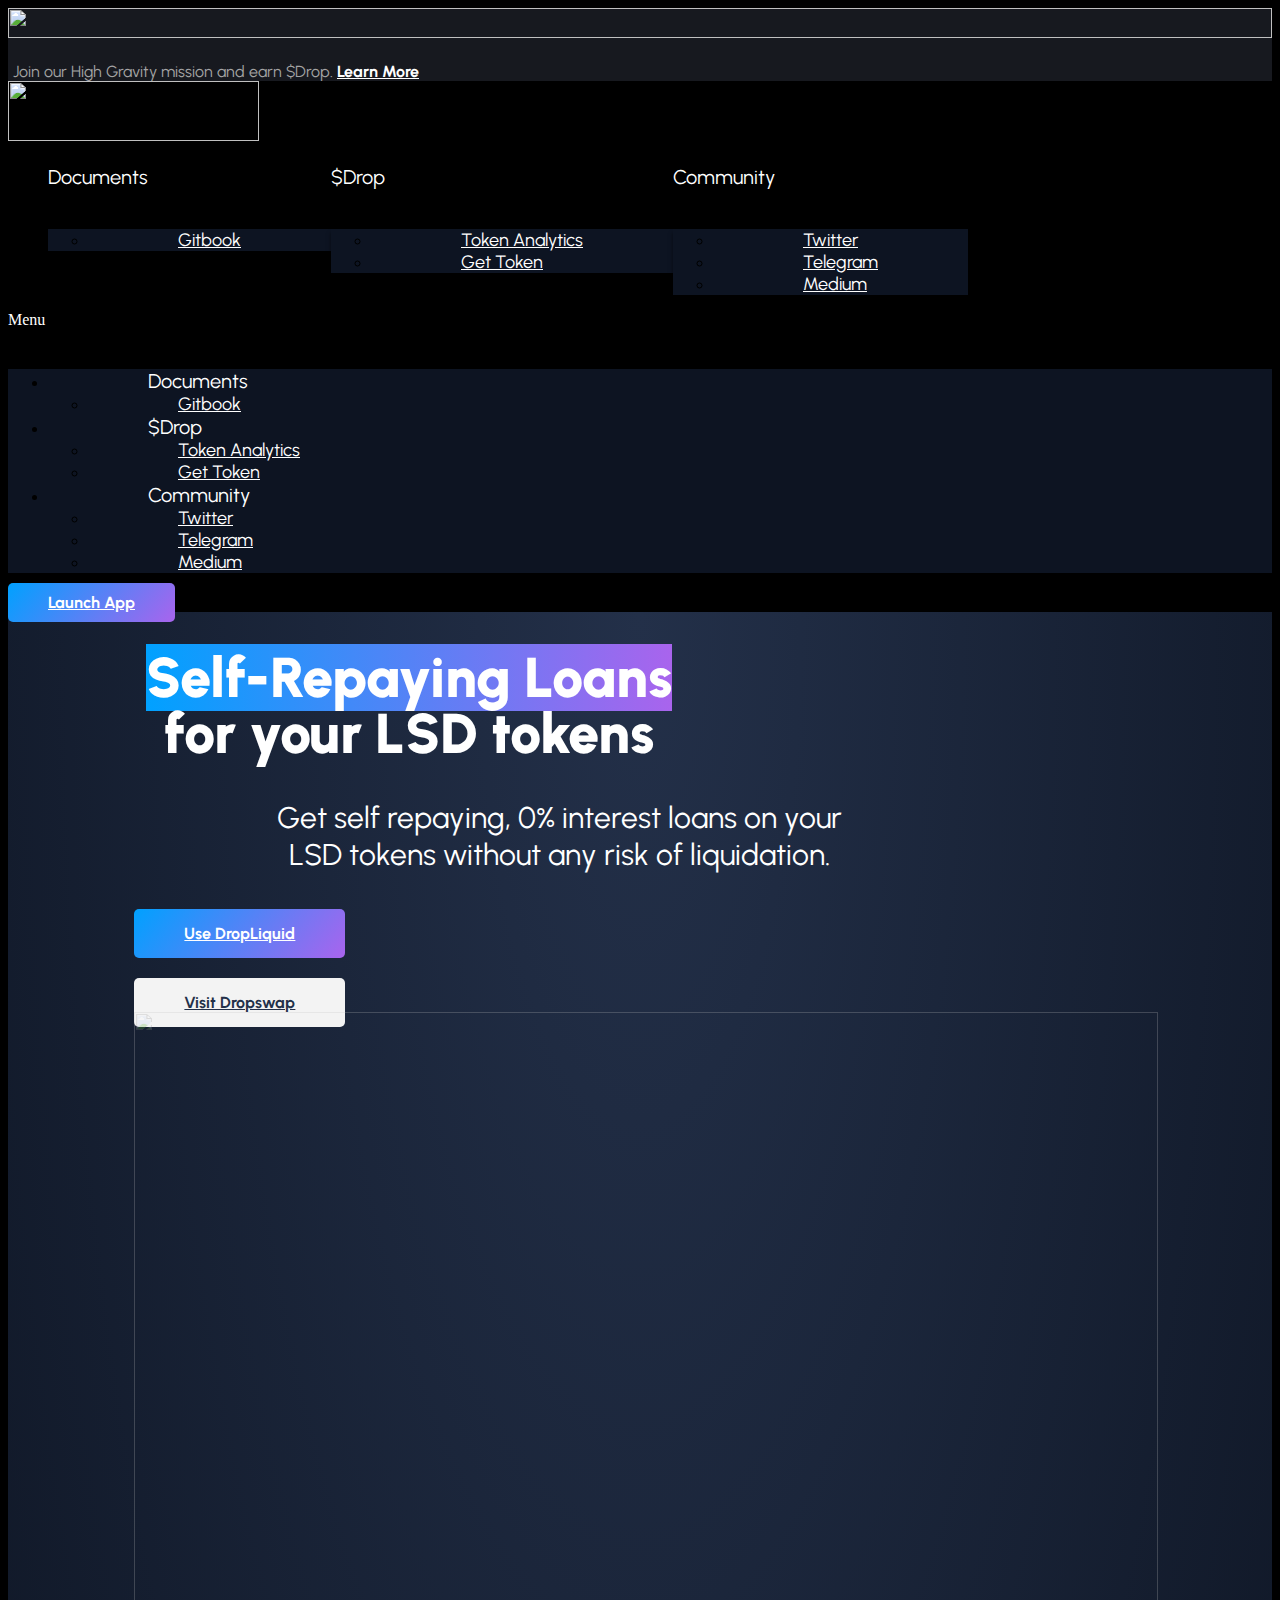
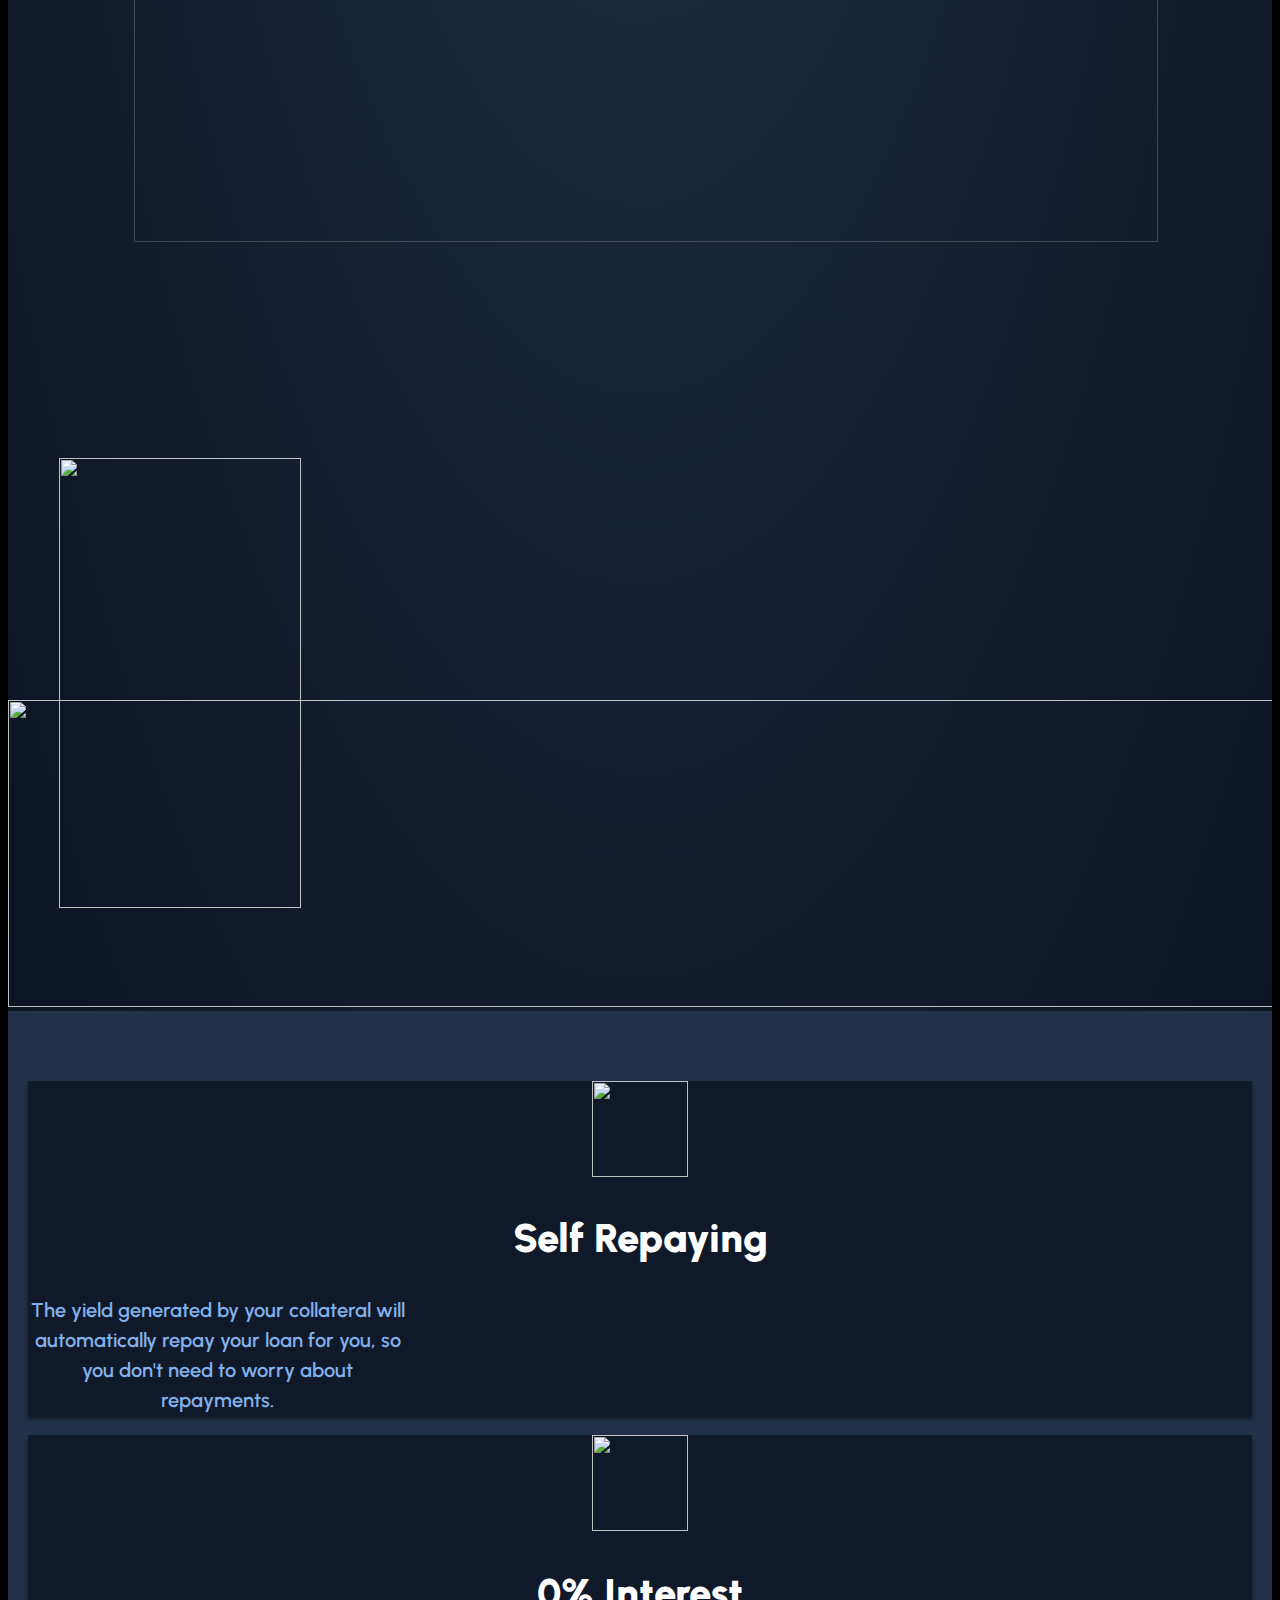
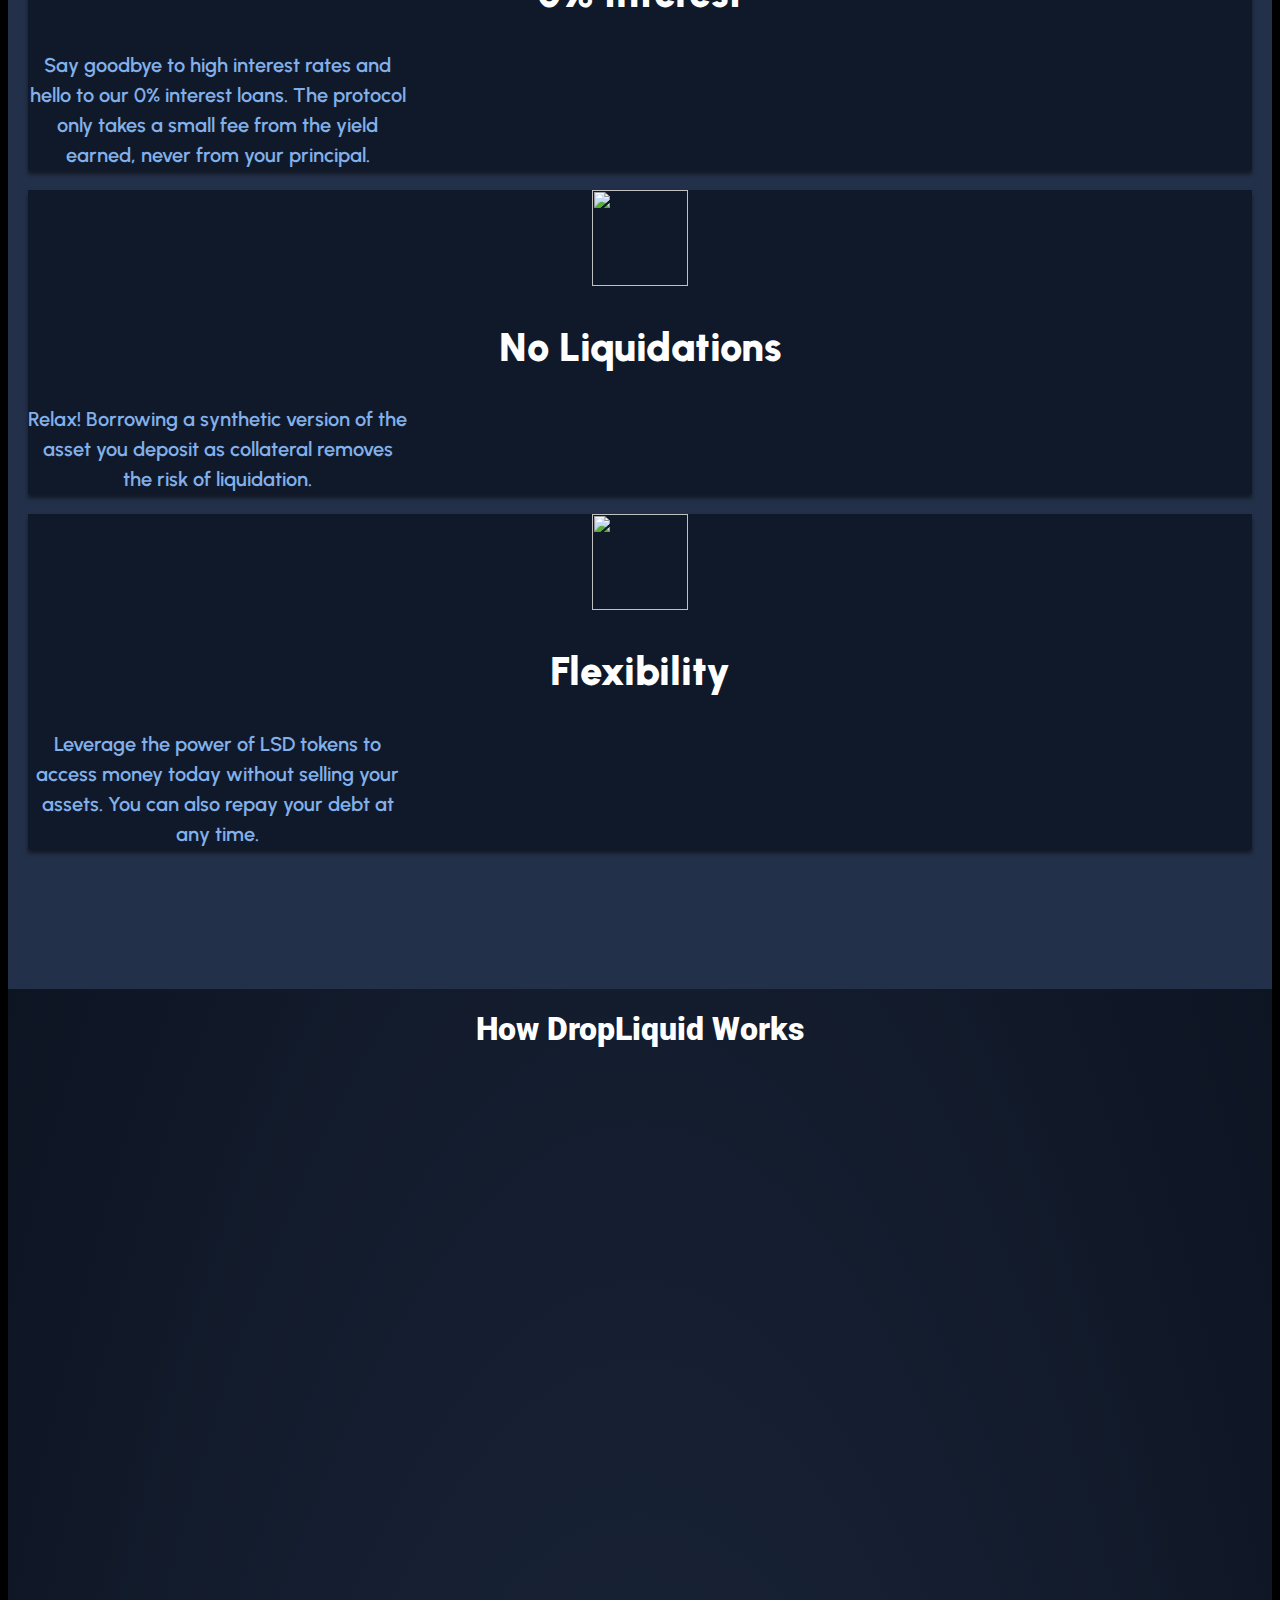
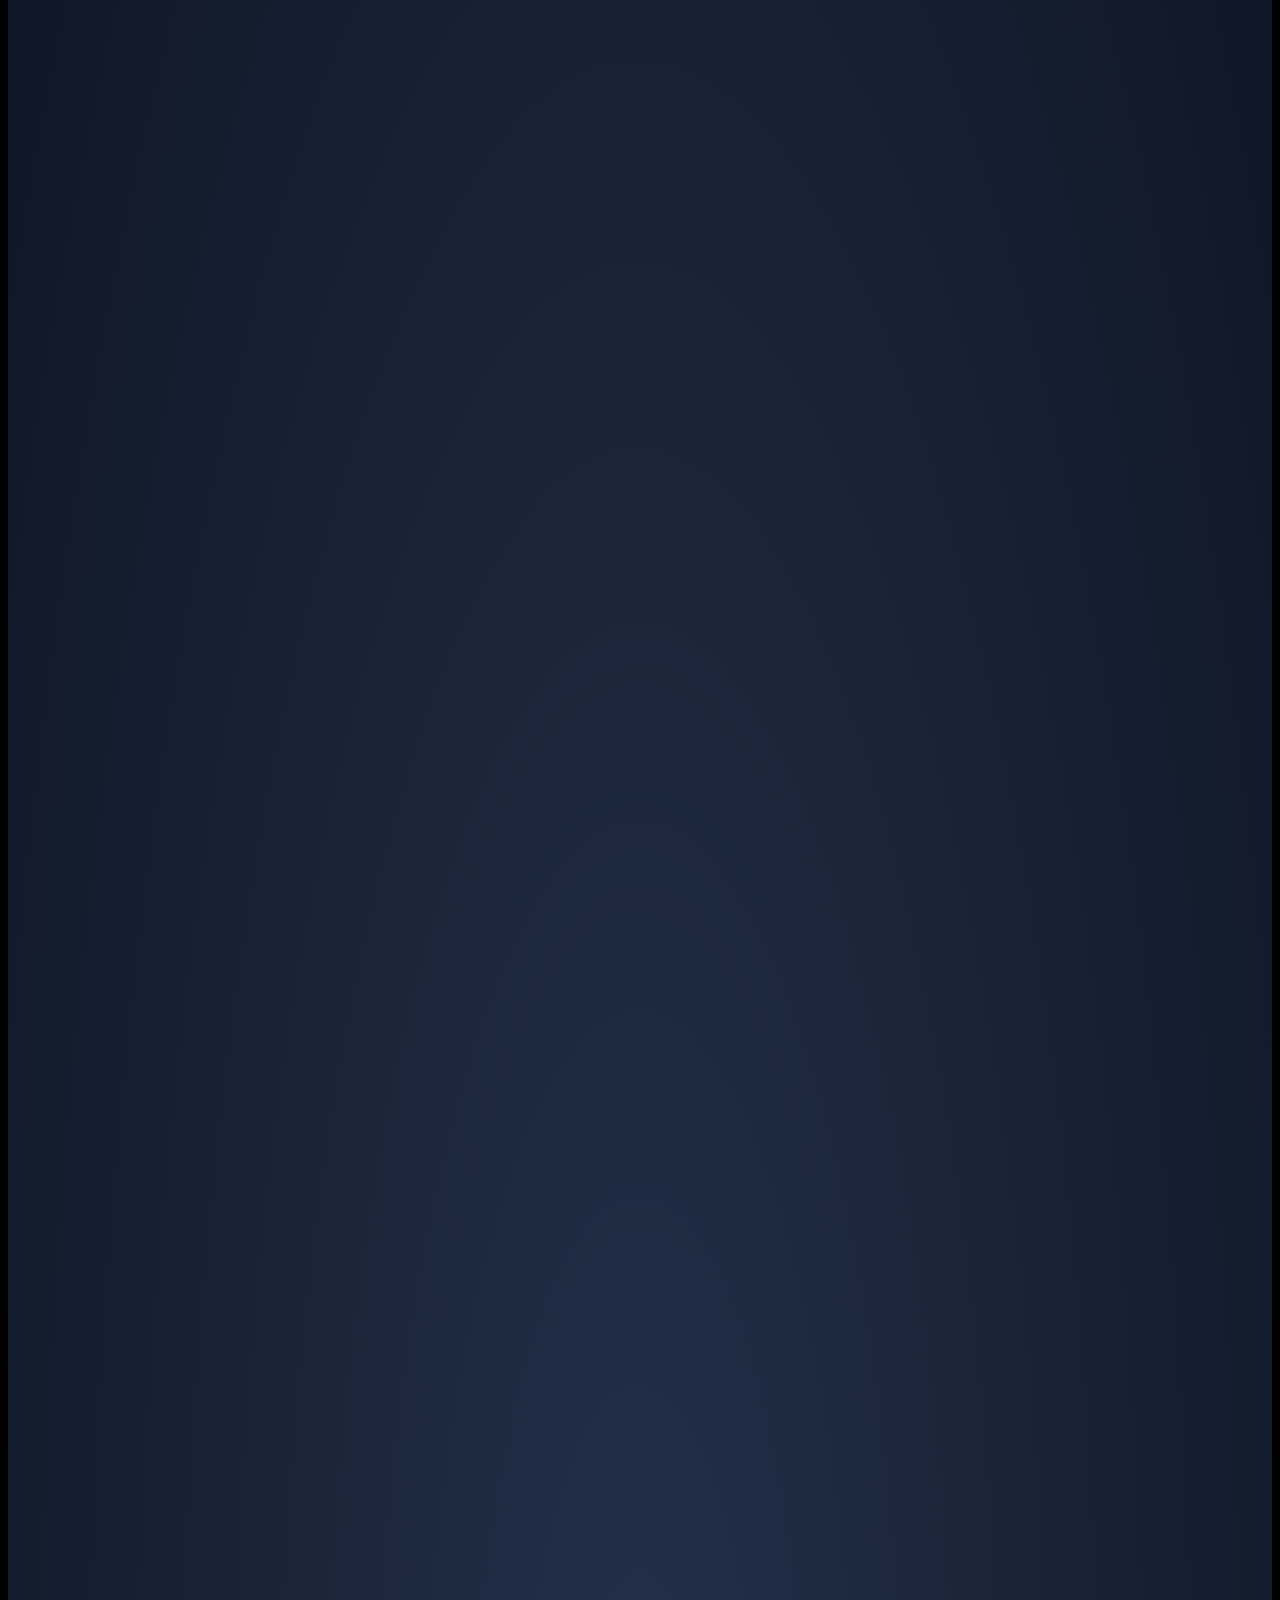
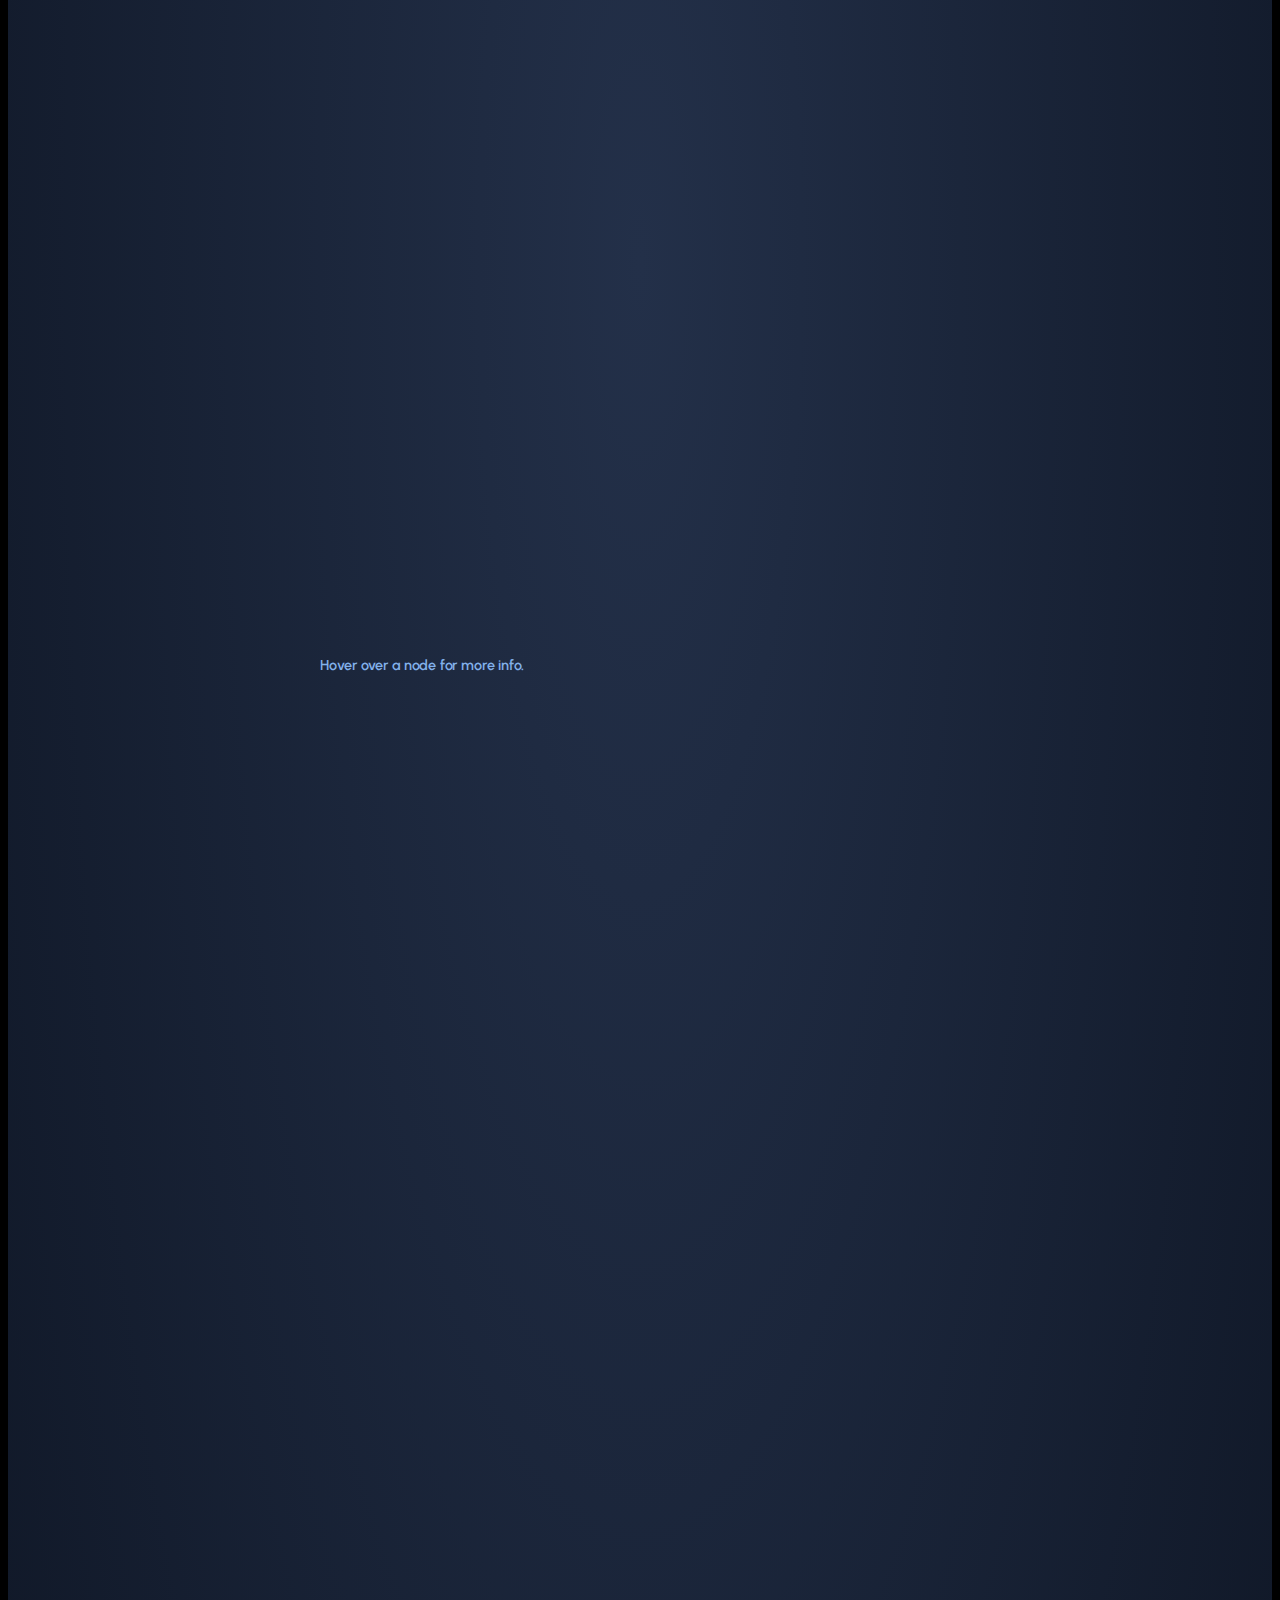
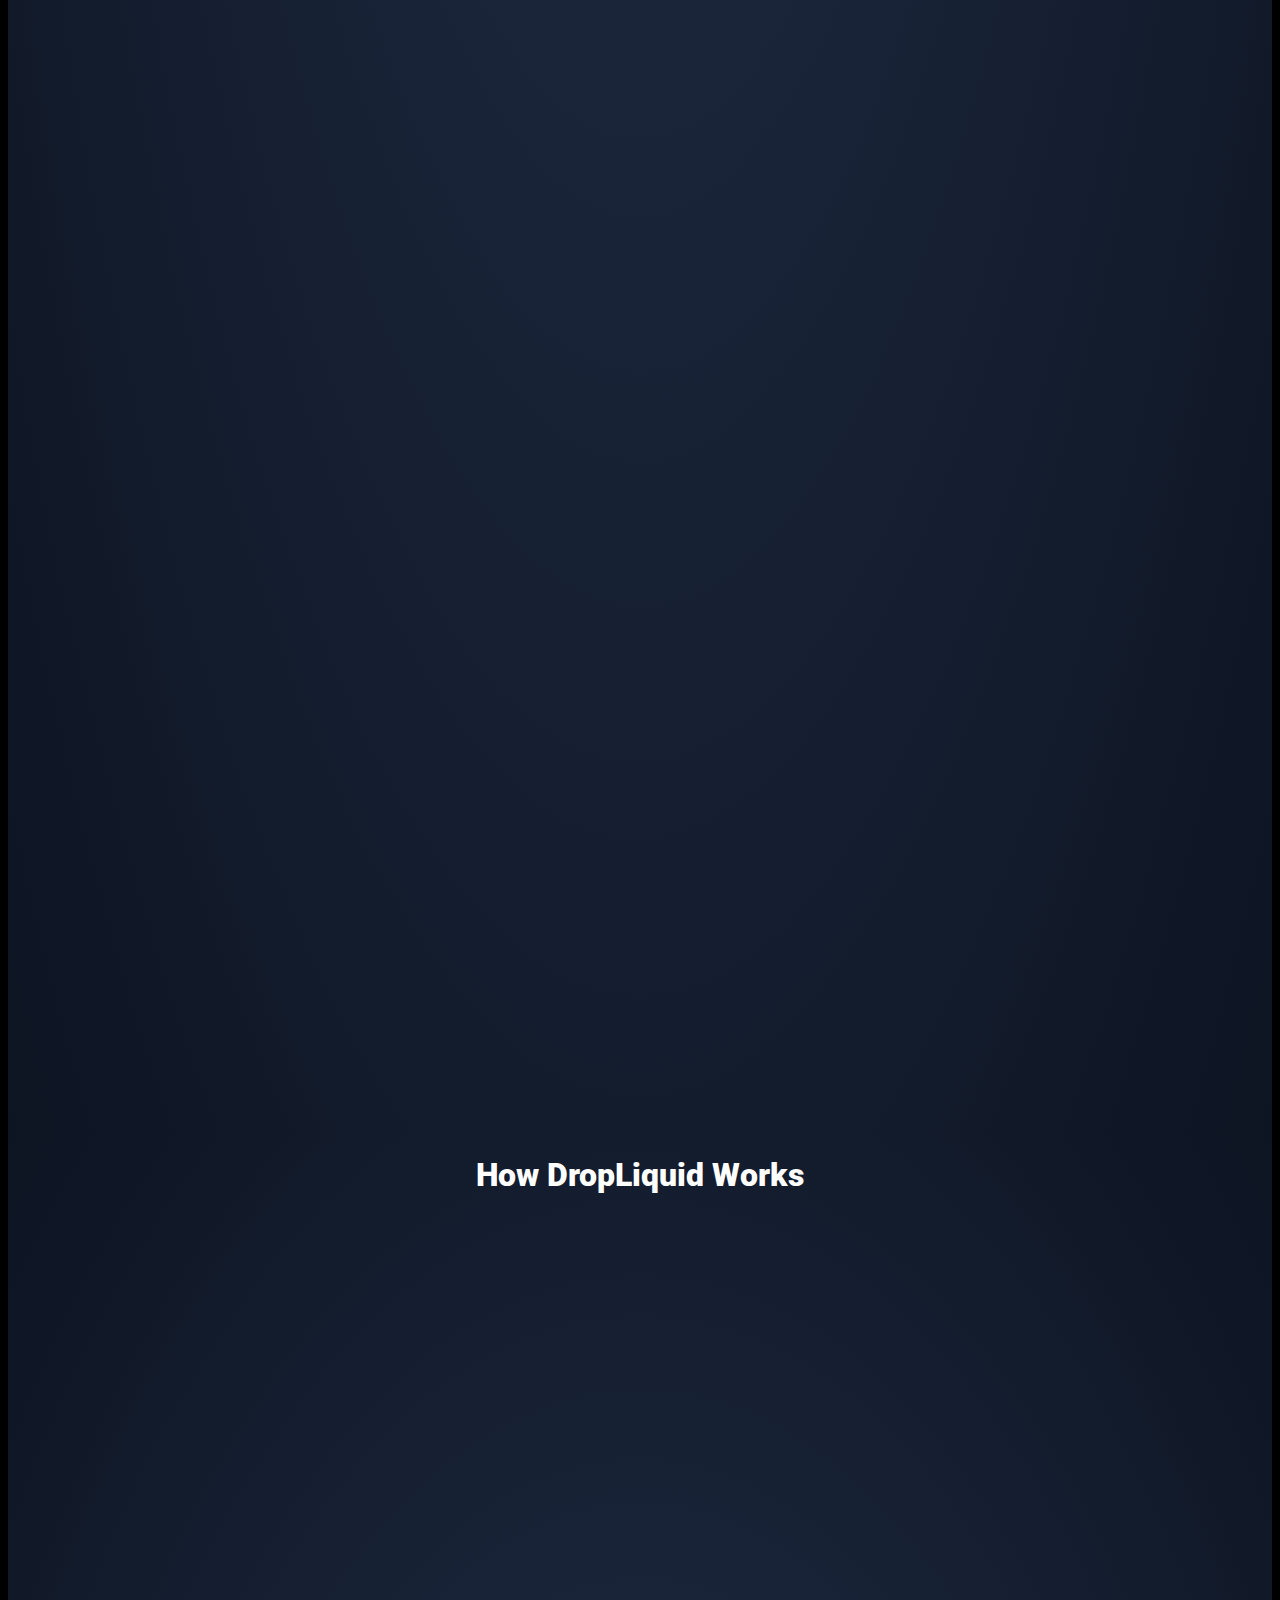
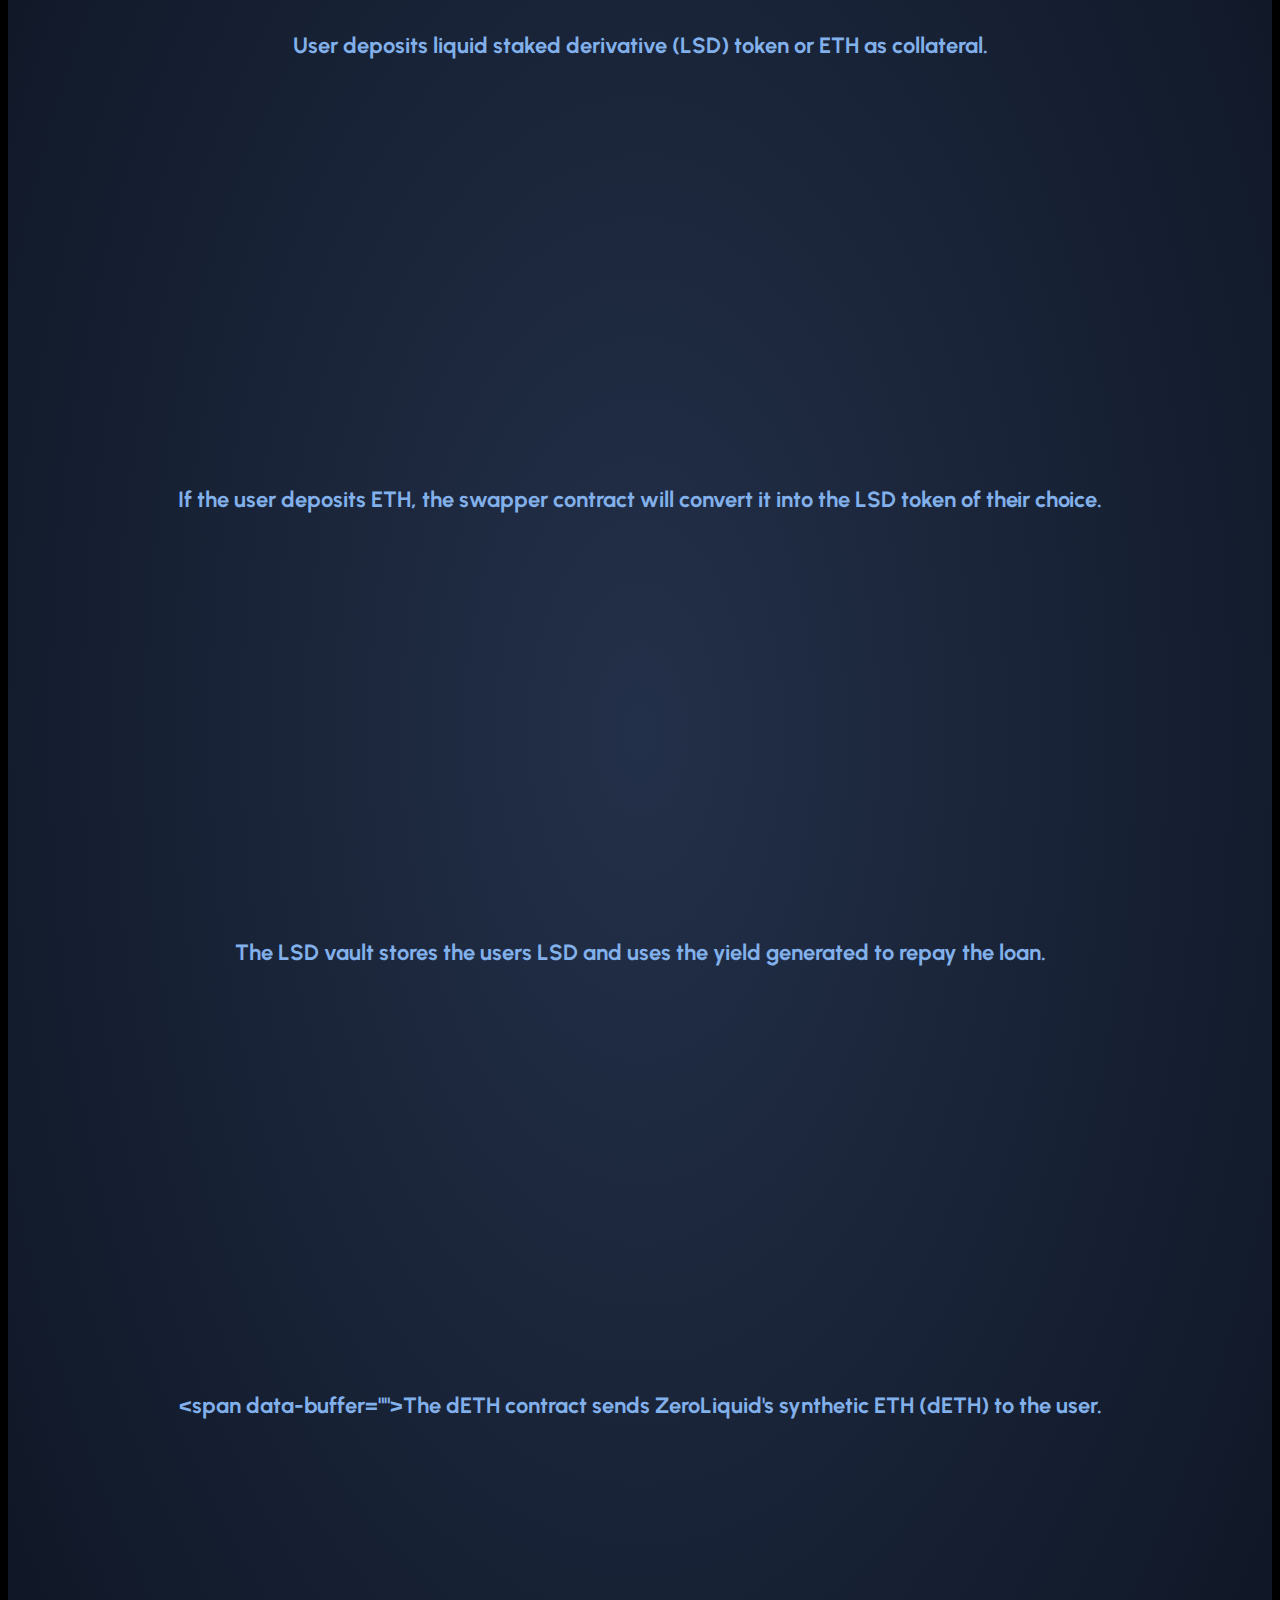
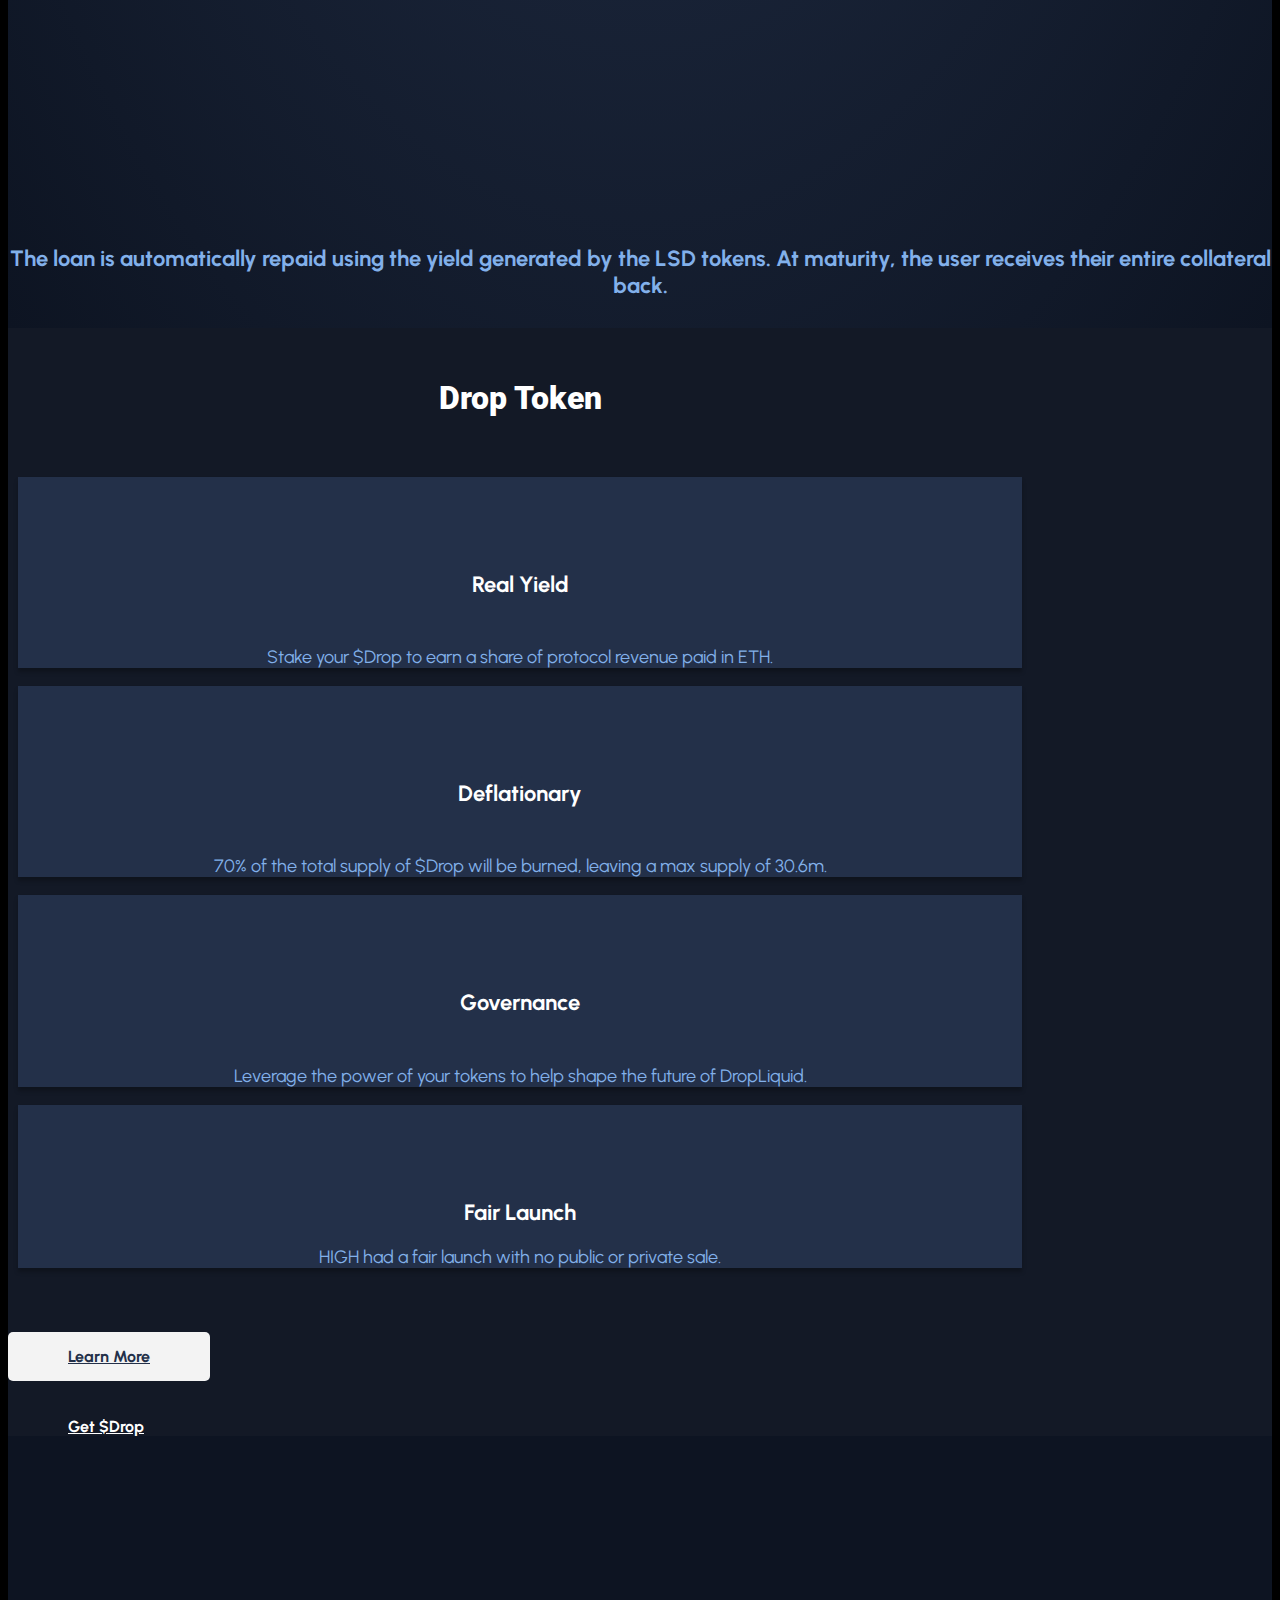
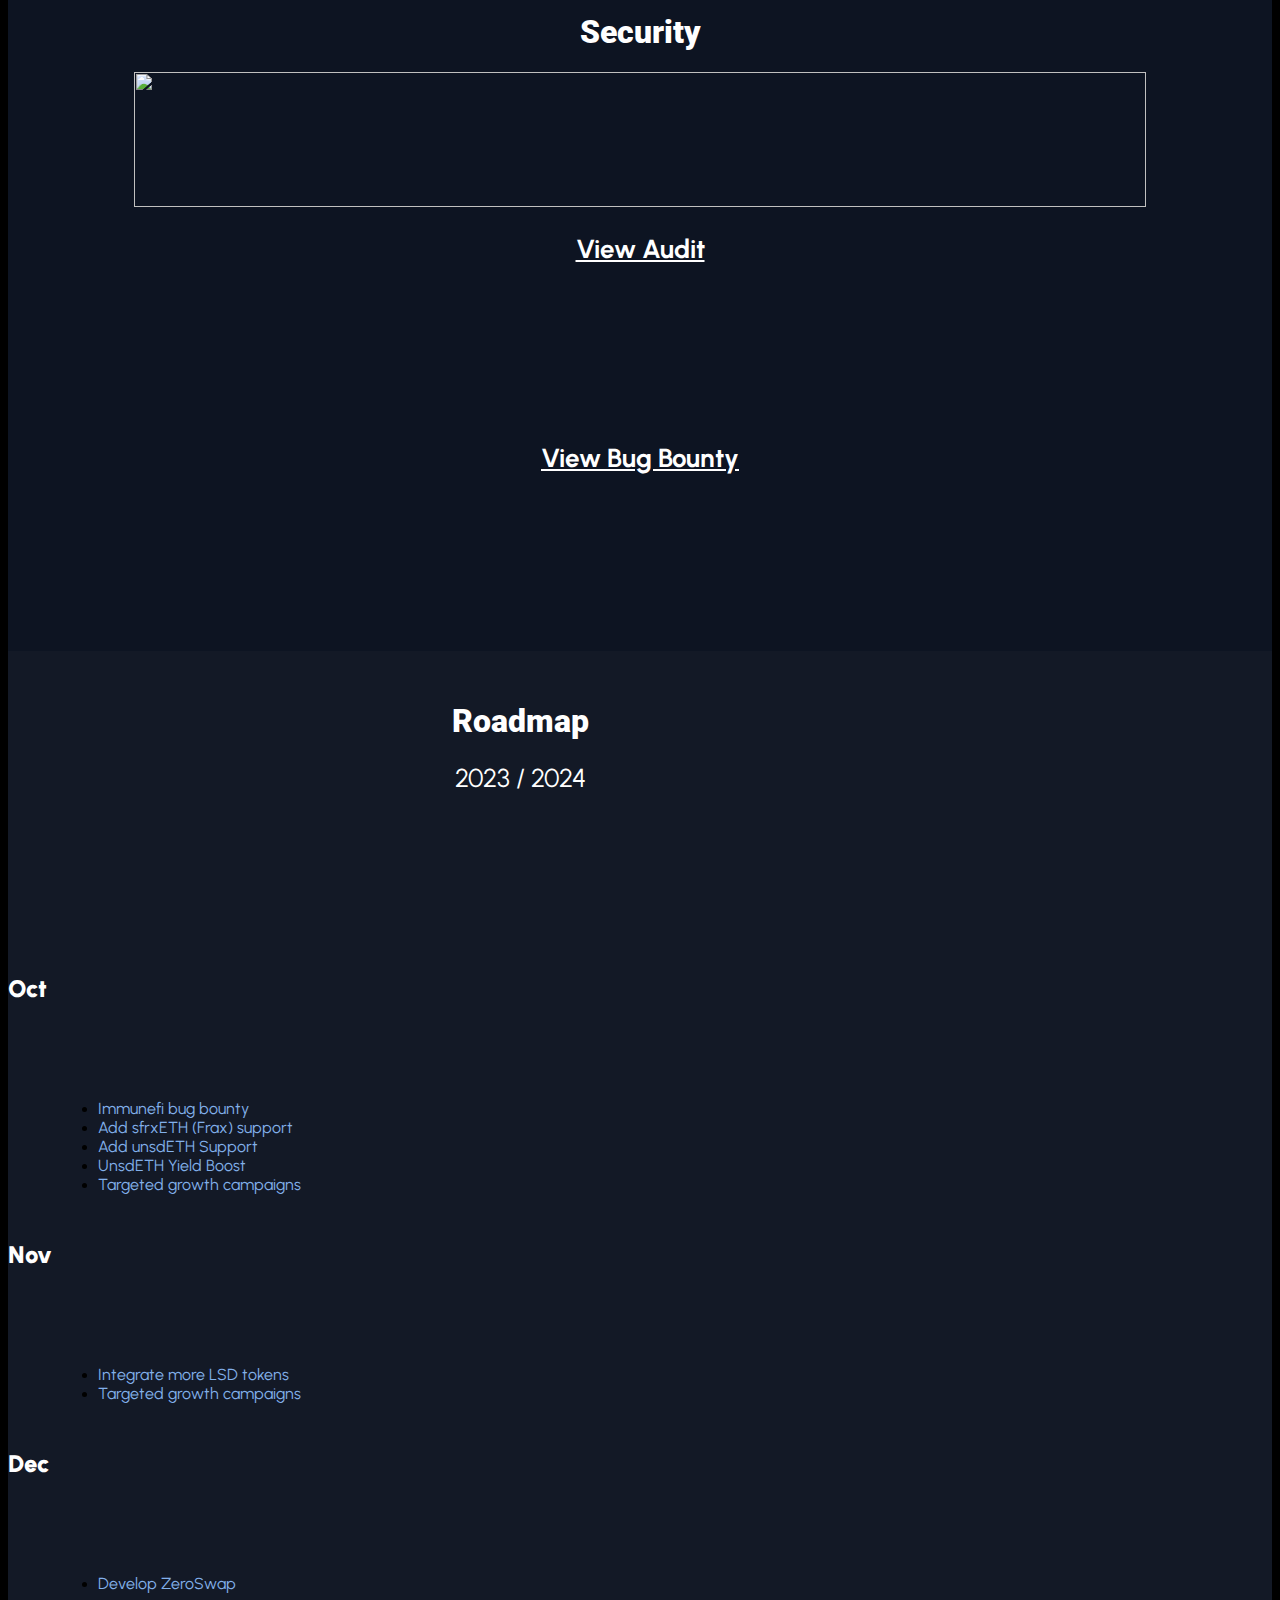
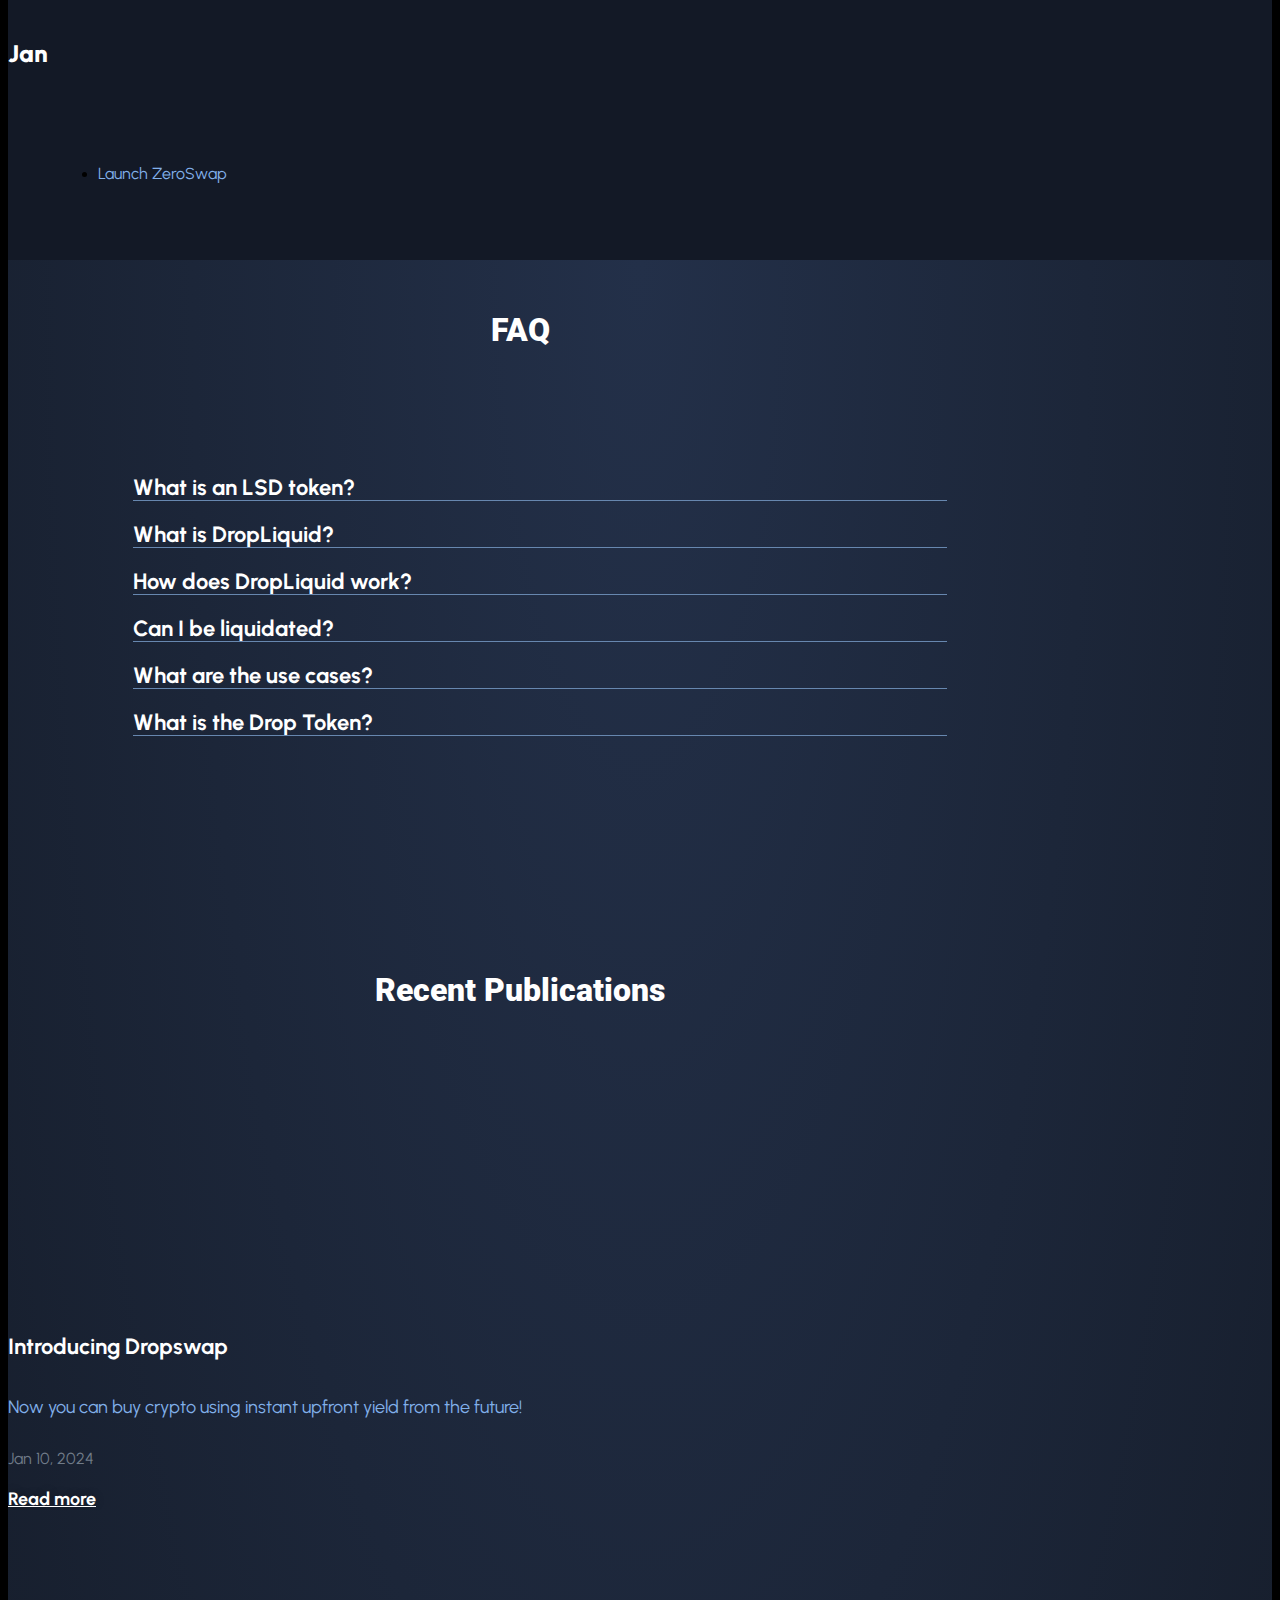
==== commit 2500bc76: "swap" ====
--- a/zeroliquid.xyz/index.html
+++ b/zeroliquid.xyz/index.html
@@ -750,8 +750,7 @@
 						<nav class="elementor-nav-menu--main elementor-nav-menu__container elementor-nav-menu--layout-horizontal e--pointer-none">
 				<ul id="menu-1-43ea457" class="elementor-nav-menu"><li class="menu-item menu-item-type-custom menu-item-object-custom menu-item-has-children menu-item-25771"><a class="elementor-item">Documents</a>
 <ul class="sub-menu elementor-nav-menu--dropdown">
-	<li class="menu-item menu-item-type-custom menu-item-object-custom menu-item-25772"><a target="_blank" href="https://zeroliquid.gitbook.io/zeroliquid/" class="elementor-sub-item">Gitbook</a></li>
-	<li class="menu-item menu-item-type-custom menu-item-object-custom menu-item-25773"><a target="_blank" href="https://github.com/ZeroLiquid-xyz" class="elementor-sub-item">Github</a></li>
+	<li class="menu-item menu-item-type-custom menu-item-object-custom menu-item-25772"><a target="_blank" href="https://dropliquids-organization.gitbook.io/dropliquid" class="elementor-sub-item">Gitbook</a></li>
 </ul>
 </li>
 <li class="menu-item menu-item-type-custom menu-item-object-custom menu-item-has-children menu-item-25774"><a class="elementor-item">$Drop</a>
@@ -765,7 +764,6 @@
 	<li class="menu-item menu-item-type-custom menu-item-object-custom menu-item-25778"><a target="_blank" href="https://twitter.com/ZeroLiquid_xyz" class="elementor-sub-item">Twitter</a></li>
 	<li class="menu-item menu-item-type-custom menu-item-object-custom menu-item-25779"><a target="_blank" href="https://t.me/zeroliquid_xyz" class="elementor-sub-item">Telegram</a></li>
 	<li class="menu-item menu-item-type-custom menu-item-object-custom menu-item-25780"><a target="_blank" href="https://zeroliquid.medium.com" class="elementor-sub-item">Medium</a></li>
-	<li class="menu-item menu-item-type-custom menu-item-object-custom menu-item-25799"><a target="_blank" href="https://discord.gg/MxphfqTHxn" class="elementor-sub-item">Discord</a></li>
 </ul>
 </li>
 </ul>			</nav>
@@ -776,7 +774,6 @@
 				<ul id="menu-2-43ea457" class="elementor-nav-menu"><li class="menu-item menu-item-type-custom menu-item-object-custom menu-item-has-children menu-item-25771"><a class="elementor-item" tabindex="-1">Documents</a>
 <ul class="sub-menu elementor-nav-menu--dropdown">
 	<li class="menu-item menu-item-type-custom menu-item-object-custom menu-item-25772"><a target="_blank" href="https://zeroliquid.gitbook.io/zeroliquid/" class="elementor-sub-item" tabindex="-1">Gitbook</a></li>
-	<li class="menu-item menu-item-type-custom menu-item-object-custom menu-item-25773"><a target="_blank" href="https://github.com/ZeroLiquid-xyz" class="elementor-sub-item" tabindex="-1">Github</a></li>
 </ul>
 </li>
 <li class="menu-item menu-item-type-custom menu-item-object-custom menu-item-has-children menu-item-25774"><a class="elementor-item" tabindex="-1">$Drop</a>
@@ -790,7 +787,6 @@
 	<li class="menu-item menu-item-type-custom menu-item-object-custom menu-item-25778"><a target="_blank" href="https://twitter.com/ZeroLiquid_xyz" class="elementor-sub-item" tabindex="-1">Twitter</a></li>
 	<li class="menu-item menu-item-type-custom menu-item-object-custom menu-item-25779"><a target="_blank" href="https://t.me/zeroliquid_xyz" class="elementor-sub-item" tabindex="-1">Telegram</a></li>
 	<li class="menu-item menu-item-type-custom menu-item-object-custom menu-item-25780"><a target="_blank" href="https://zeroliquid.medium.com" class="elementor-sub-item" tabindex="-1">Medium</a></li>
-	<li class="menu-item menu-item-type-custom menu-item-object-custom menu-item-25799"><a target="_blank" href="https://discord.gg/MxphfqTHxn" class="elementor-sub-item" tabindex="-1">Discord</a></li>
 </ul>
 </li>
 </ul>			</nav>
@@ -875,7 +871,7 @@
 							<div class="elementor-button-wrapper">
 					<a class="elementor-button elementor-button-link elementor-size-lg" href="https://zeroliquid.xyz/zeroswap" target="_blank">
 						<span class="elementor-button-content-wrapper">
-									<span class="elementor-button-text">Visit HighSwap</span>
+									<span class="elementor-button-text">Visit Dropswap</span>
 					</span>
 					</a>
 				</div>
@@ -1075,7 +1071,7 @@
 				</div>
 				<div class="elementor-element elementor-element-70699f7 elementor-widget__width-initial elementor-absolute elementor-invisible elementor-widget elementor-widget-image" data-id="70699f7" data-element_type="widget" data-settings="{&quot;_position&quot;:&quot;absolute&quot;,&quot;_animation&quot;:&quot;bounceIn&quot;,&quot;_animation_delay&quot;:2500}" data-widget_type="image.default">
 				<div class="elementor-widget-container">
-													<img loading="lazy" decoding="async" width="1024" height="657" src="../zeroliquid.xyz/wp-content/uploads/2023/07/Asset-65@2x-1024x657.png" class="attachment-large size-large wp-image-26546" alt="" srcset="../zeroliquid.xyz/wp-content/uploads/2023/07/Asset-65@2x-1024x657.png 1024w, https://zeroliquid.xyz/wp-content/uploads/2023/07/Asset-65@2x-300x192.png 300w, https://zeroliquid.xyz/wp-content/uploads/2023/07/Asset-65@2x-768x492.png 768w, ../zeroliquid.xyz/wp-content/uploads/2023/07/Asset-65@2x.png 1279w" sizes="(max-width: 1024px) 100vw, 1024px" />													</div>
+													<img loading="lazy" decoding="async" width="1024" height="657" src="./wp-content/uploads/2023/07/Asset-65@2x-1024x657.png" class="attachment-large size-large wp-image-26546" alt="" srcset="./wp-content/uploads/2023/07/Asset-65@2x-1024x657.png 1024w, https://zeroliquid.xyz/wp-content/uploads/2023/07/Asset-65@2x-300x192.png 300w, https://zeroliquid.xyz/wp-content/uploads/2023/07/Asset-65@2x-768x492.png 768w, ./wp-content/uploads/2023/07/Asset-65@2x.png 1279w" sizes="(max-width: 1024px) 100vw, 1024px" />													</div>
 				</div>
 				<div class="elementor-element elementor-element-c11e113 elementor-widget__width-initial elementor-absolute animated-fast elementor-invisible elementor-widget elementor-widget-image" data-id="c11e113" data-element_type="widget" id="hiw02" data-settings="{&quot;_position&quot;:&quot;absolute&quot;,&quot;_animation&quot;:&quot;fadeInUp&quot;,&quot;_animation_delay&quot;:250}" data-widget_type="image.default">
 				<div class="elementor-widget-container">
@@ -1087,7 +1083,7 @@
 				</div>
 				<div class="elementor-element elementor-element-c1289e7 elementor-widget__width-initial elementor-absolute animated-fast elementor-invisible elementor-widget elementor-widget-image" data-id="c1289e7" data-element_type="widget" id="hiw04" data-settings="{&quot;_position&quot;:&quot;absolute&quot;,&quot;_animation&quot;:&quot;fadeInUp&quot;,&quot;_animation_delay&quot;:750}" data-widget_type="image.default">
 				<div class="elementor-widget-container">
-													<img loading="lazy" decoding="async" width="218" height="374" src="../zeroliquid.xyz/wp-content/uploads/2023/07/Asset-49@2x.png" class="elementor-animation-bob attachment-large size-large wp-image-25954" alt="" srcset="../zeroliquid.xyz/wp-content/uploads/2023/07/Asset-49@2x.png 218w, ../zeroliquid.xyz/wp-content/uploads/2023/07/Asset-49@2x-175x300.png 175w" sizes="(max-width: 218px) 100vw, 218px" />													</div>
+													<img loading="lazy" decoding="async" width="218" height="374" src="./wp-content/uploads/2023/07/Asset-49@2x.png" class="elementor-animation-bob attachment-large size-large wp-image-25954" alt="" srcset="./wp-content/uploads/2023/07/Asset-49@2x.png 218w, ./wp-content/uploads/2023/07/Asset-49@2x-175x300.png 175w" sizes="(max-width: 218px) 100vw, 218px" />													</div>
 				</div>
 				<div class="elementor-element elementor-element-05c601f elementor-widget__width-initial elementor-absolute animated-fast elementor-invisible elementor-widget elementor-widget-image" data-id="05c601f" data-element_type="widget" id="hiw05" data-settings="{&quot;_position&quot;:&quot;absolute&quot;,&quot;_animation&quot;:&quot;fadeInUp&quot;,&quot;_animation_delay&quot;:1000}" data-widget_type="image.default">
 				<div class="elementor-widget-container">
@@ -1537,8 +1533,8 @@
 					<div class="e-con-inner">
 				<div class="elementor-element elementor-element-7346018 elementor-widget-mobile__width-inherit elementor-invisible elementor-widget elementor-widget-image" data-id="7346018" data-element_type="widget" data-settings="{&quot;_animation&quot;:&quot;fadeInUp&quot;}" data-widget_type="image.default">
 				<div class="elementor-widget-container">
-														<a href="https://github.com/ZeroLiquid-xyz/zeroliquid-audit/blob/master/ZeroLiquid-BlockApex-Audit.pdf" target="_blank">
-							<img loading="lazy" decoding="async" width="191" height="76" src="https://zeroliquid.xyz/wp-content/uploads/2023/07/BA-SVG.svg" class="attachment-large size-large wp-image-25703" alt="" />								</a>
+														<a href="https://dropliquids-organization.gitbook.io/dropliquid" target="_blank">
+							<img loading="l	azy" decoding="async" width="191" height="76" src="https://zeroliquid.xyz/wp-content/uploads/2023/07/BA-SVG.svg" class="attachment-large size-large wp-image-25703" alt="" />								</a>
 													</div>
 				</div>
 				<div class="elementor-element elementor-element-1f83887 elementor-invisible elementor-widget elementor-widget-heading" data-id="1f83887" data-element_type="widget" data-settings="{&quot;_animation&quot;:&quot;fadeIn&quot;,&quot;_animation_delay&quot;:500}" data-widget_type="heading.default">
@@ -2074,7 +2070,7 @@
 					<div class="e-con-inner">
 				<div class="elementor-element elementor-element-6469ace elementor-widget__width-initial elementor-widget elementor-widget-heading" data-id="6469ace" data-element_type="widget" data-widget_type="heading.default">
 				<div class="elementor-widget-container">
-			<h2 class="elementor-heading-title elementor-size-default">Introducing HighSwap</h2>		</div>
+			<h2 class="elementor-heading-title elementor-size-default">Introducing Dropswap</h2>		</div>
 				</div>
 					</div>
 				</div>
@@ -2261,38 +2257,22 @@
 		<div class="elementor-element elementor-element-e9a1ff0 e-con-full e-grid e-con e-child" data-id="e9a1ff0" data-element_type="container">
 				<div class="elementor-element elementor-element-cb3101f elementor-widget elementor-widget-image" data-id="cb3101f" data-element_type="widget" data-widget_type="image.default">
 				<div class="elementor-widget-container">
-														<a href="https://github.com/ZeroLiquid-xyz" target="_blank">
+														<a href="https://dropliquids-organization.gitbook.io/dropliquid" target="_blank">
 							<img width="42" height="41" src="https://zeroliquid.xyz/wp-content/uploads/2023/07/Gitbook.svg" class="attachment-large size-large wp-image-26448" alt="" />								</a>
 													</div>
 				</div>
+				<div class="elementor-element elementor-element-d87f8e3 elementor-widget elementor-widget-image" data-id="d87f8e3" data-element_type="widget" data-widget_type="image.default"></div>
 				<div class="elementor-element elementor-element-1dfde08 elementor-widget elementor-widget-image" data-id="1dfde08" data-element_type="widget" data-widget_type="image.default">
 				<div class="elementor-widget-container">
 														<a href="https://twitter.com/" target="_blank">
 							<img width="42" height="42" src="https://zeroliquid.xyz/wp-content/uploads/2023/07/Twitter-3.svg" class="attachment-large size-large wp-image-26840" alt="" />								</a>
 													</div>
 				</div>
+				<div class="elementor-element elementor-element-d87f8e3 elementor-widget elementor-widget-image" data-id="d87f8e3" data-element_type="widget" data-widget_type="image.default"></div>
 				<div class="elementor-element elementor-element-d87f8e3 elementor-widget elementor-widget-image" data-id="d87f8e3" data-element_type="widget" data-widget_type="image.default">
 				<div class="elementor-widget-container">
 														<a href="https://t.me/" target="_blank">
 							<img width="42" height="42" src="https://zeroliquid.xyz/wp-content/uploads/2023/07/Telegram.svg" class="attachment-large size-large wp-image-26450" alt="" />								</a>
-													</div>
-				</div>
-				<div class="elementor-element elementor-element-ca57c13 elementor-widget elementor-widget-image" data-id="ca57c13" data-element_type="widget" data-widget_type="image.default">
-				<div class="elementor-widget-container">
-														<a href="https://zeroliquid.medium.com" target="_blank">
-							<img width="42" height="42" src="https://zeroliquid.xyz/wp-content/uploads/2023/07/Medium.svg" class="attachment-large size-large wp-image-26449" alt="" />								</a>
-													</div>
-				</div>
-				<div class="elementor-element elementor-element-df0ceb3 elementor-widget elementor-widget-image" data-id="df0ceb3" data-element_type="widget" data-widget_type="image.default">
-				<div class="elementor-widget-container">
-														<a href="https://www.coingecko.com/en/coins/zeroliquid" target="_blank">
-							<img width="42" height="42" src="https://zeroliquid.xyz/wp-content/uploads/2023/07/Coingecko.svg" class="attachment-large size-large wp-image-27000" alt="" />								</a>
-													</div>
-				</div>
-				<div class="elementor-element elementor-element-9899455 elementor-widget elementor-widget-image" data-id="9899455" data-element_type="widget" data-widget_type="image.default">
-				<div class="elementor-widget-container">
-														<a href="https://iq.wiki/wiki/zeroliquid" target="_blank">
-							<img width="42" height="42" src="https://zeroliquid.xyz/wp-content/uploads/2023/07/IQwiki-1.svg" class="attachment-large size-large wp-image-27059" alt="" />								</a>
 													</div>
 				</div>
 				</div>
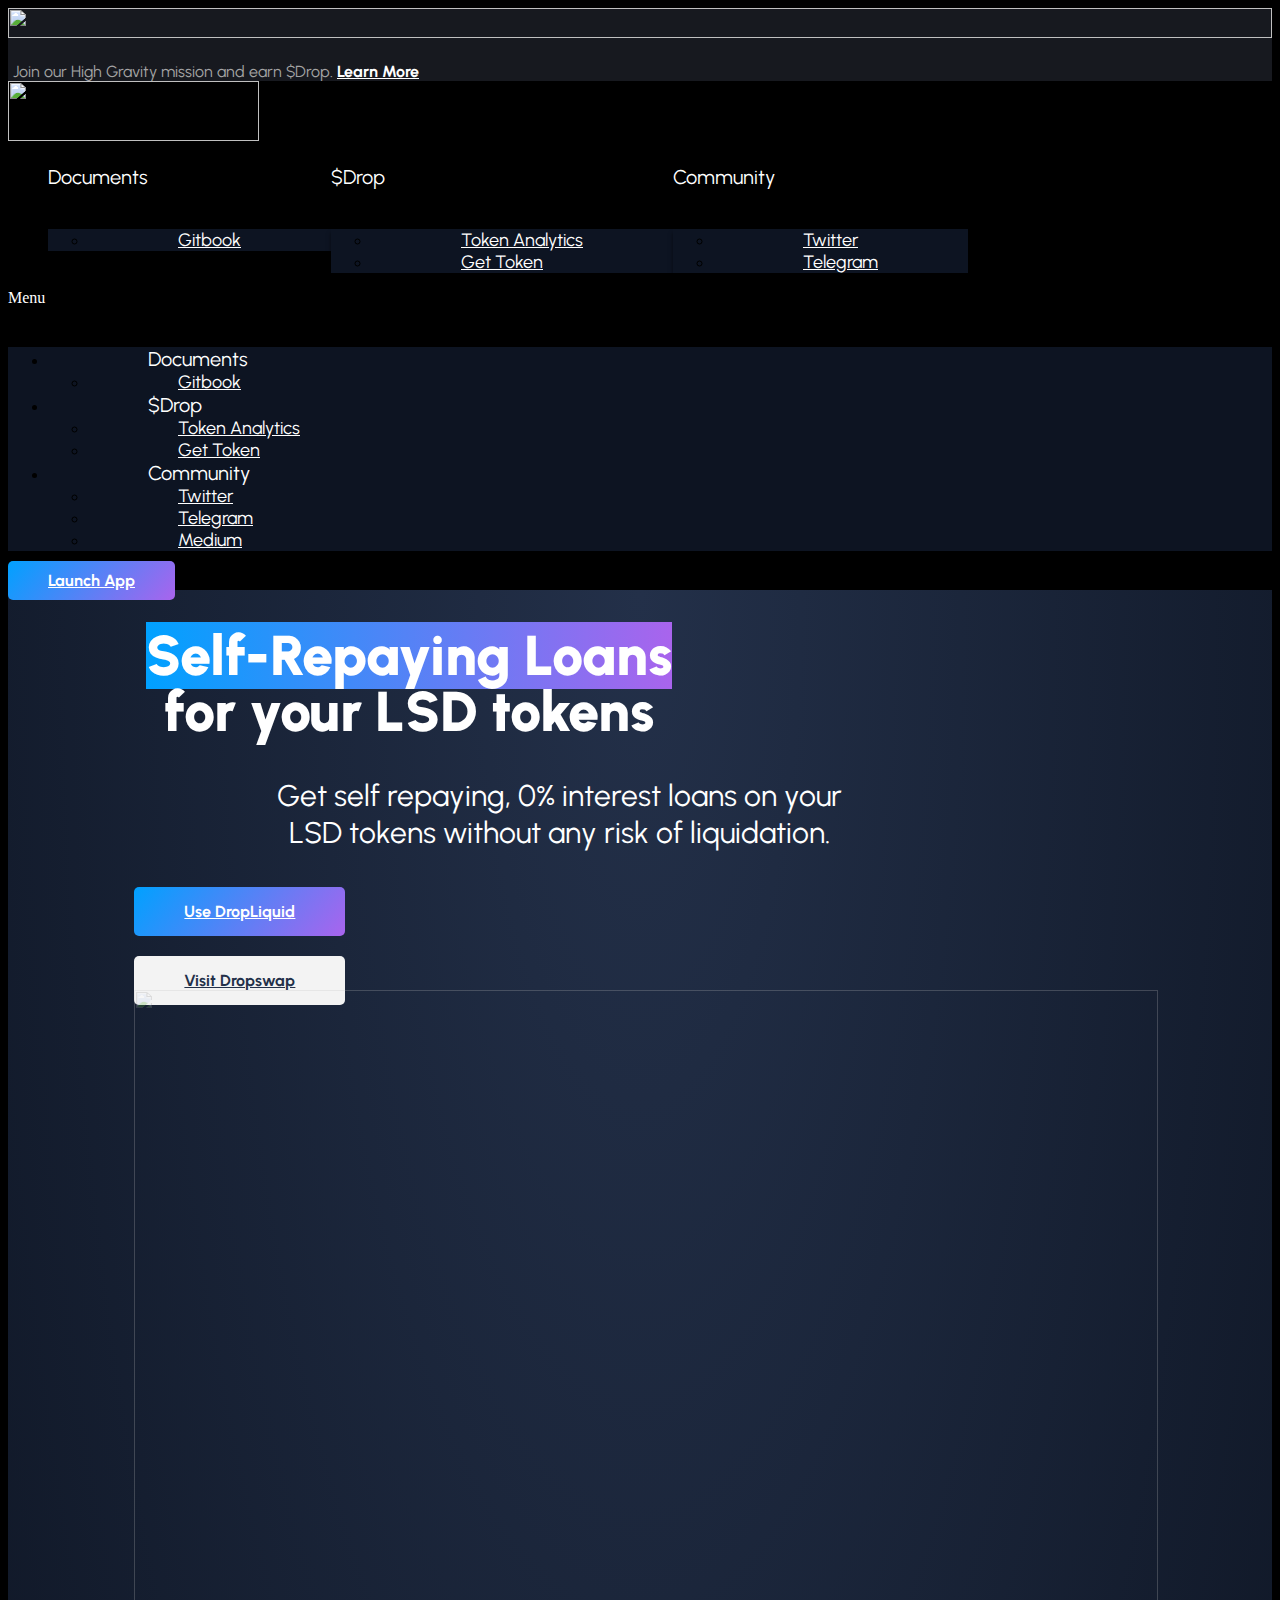
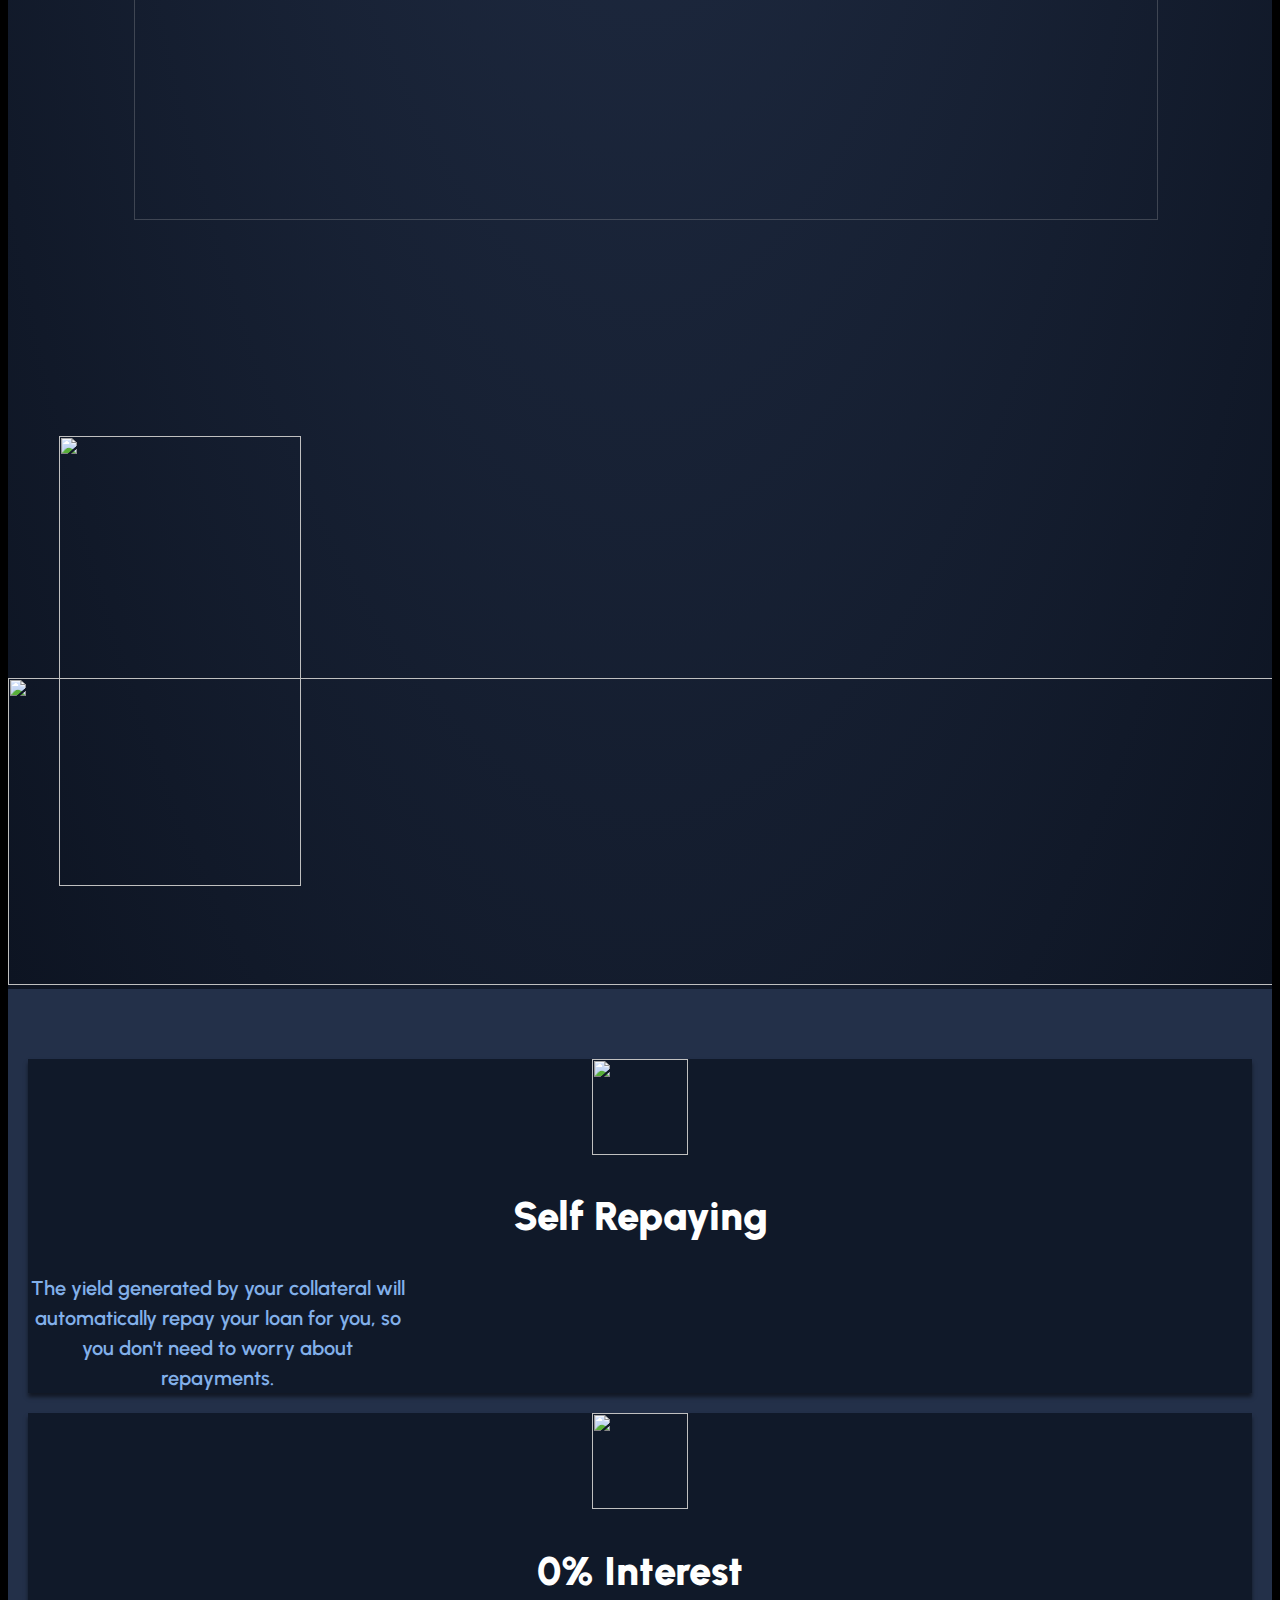
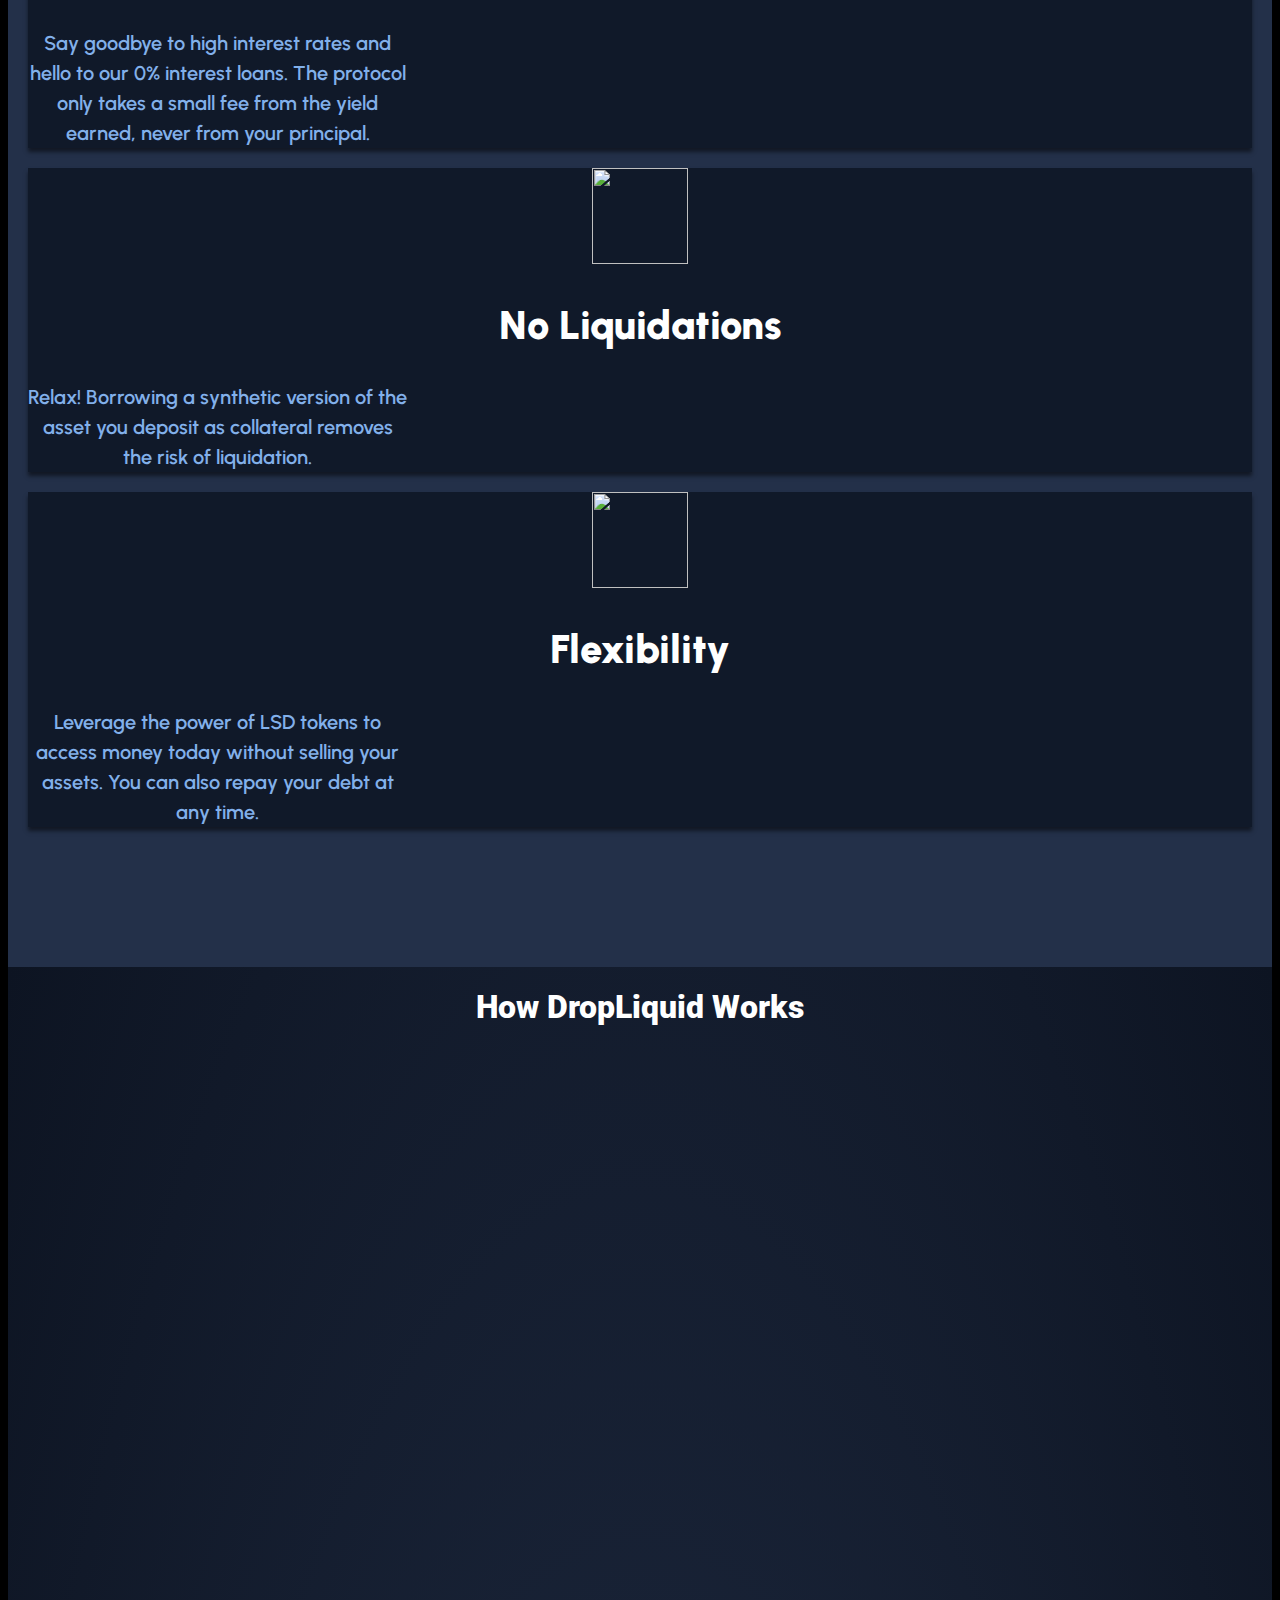
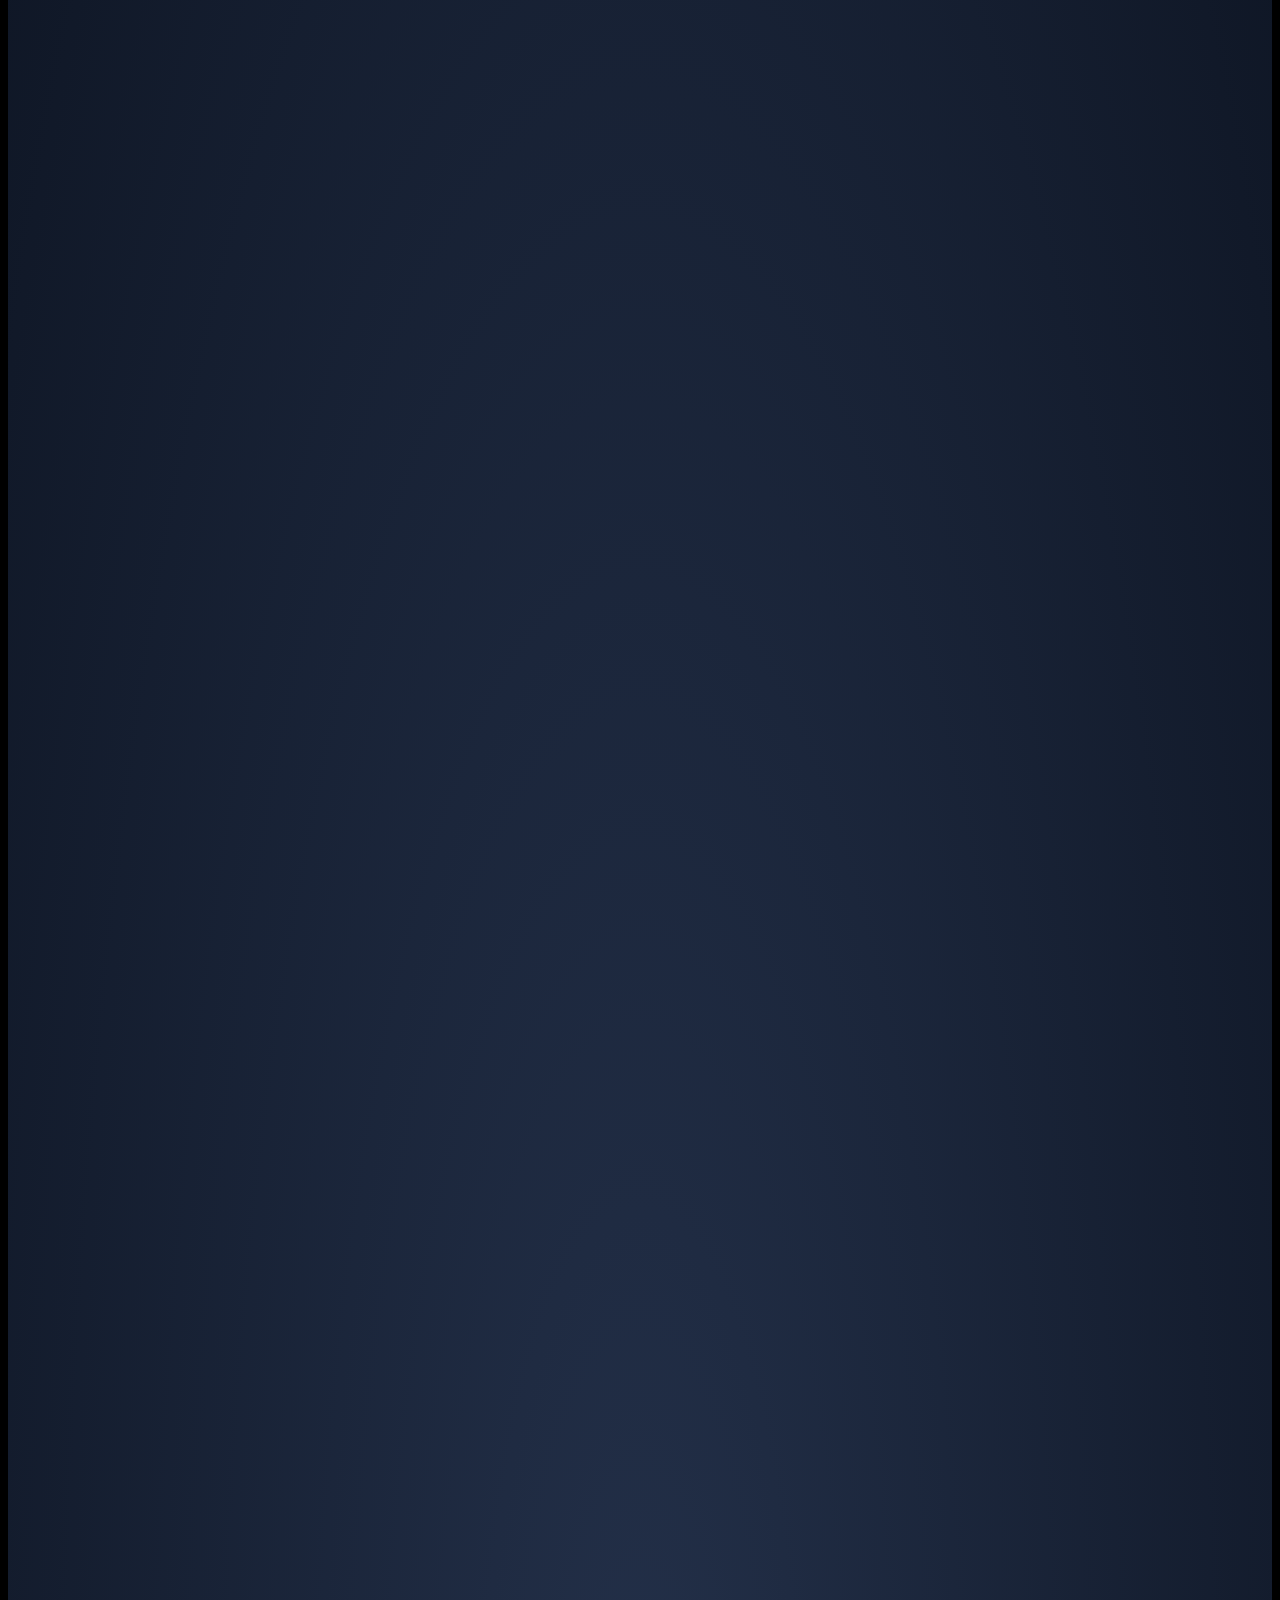
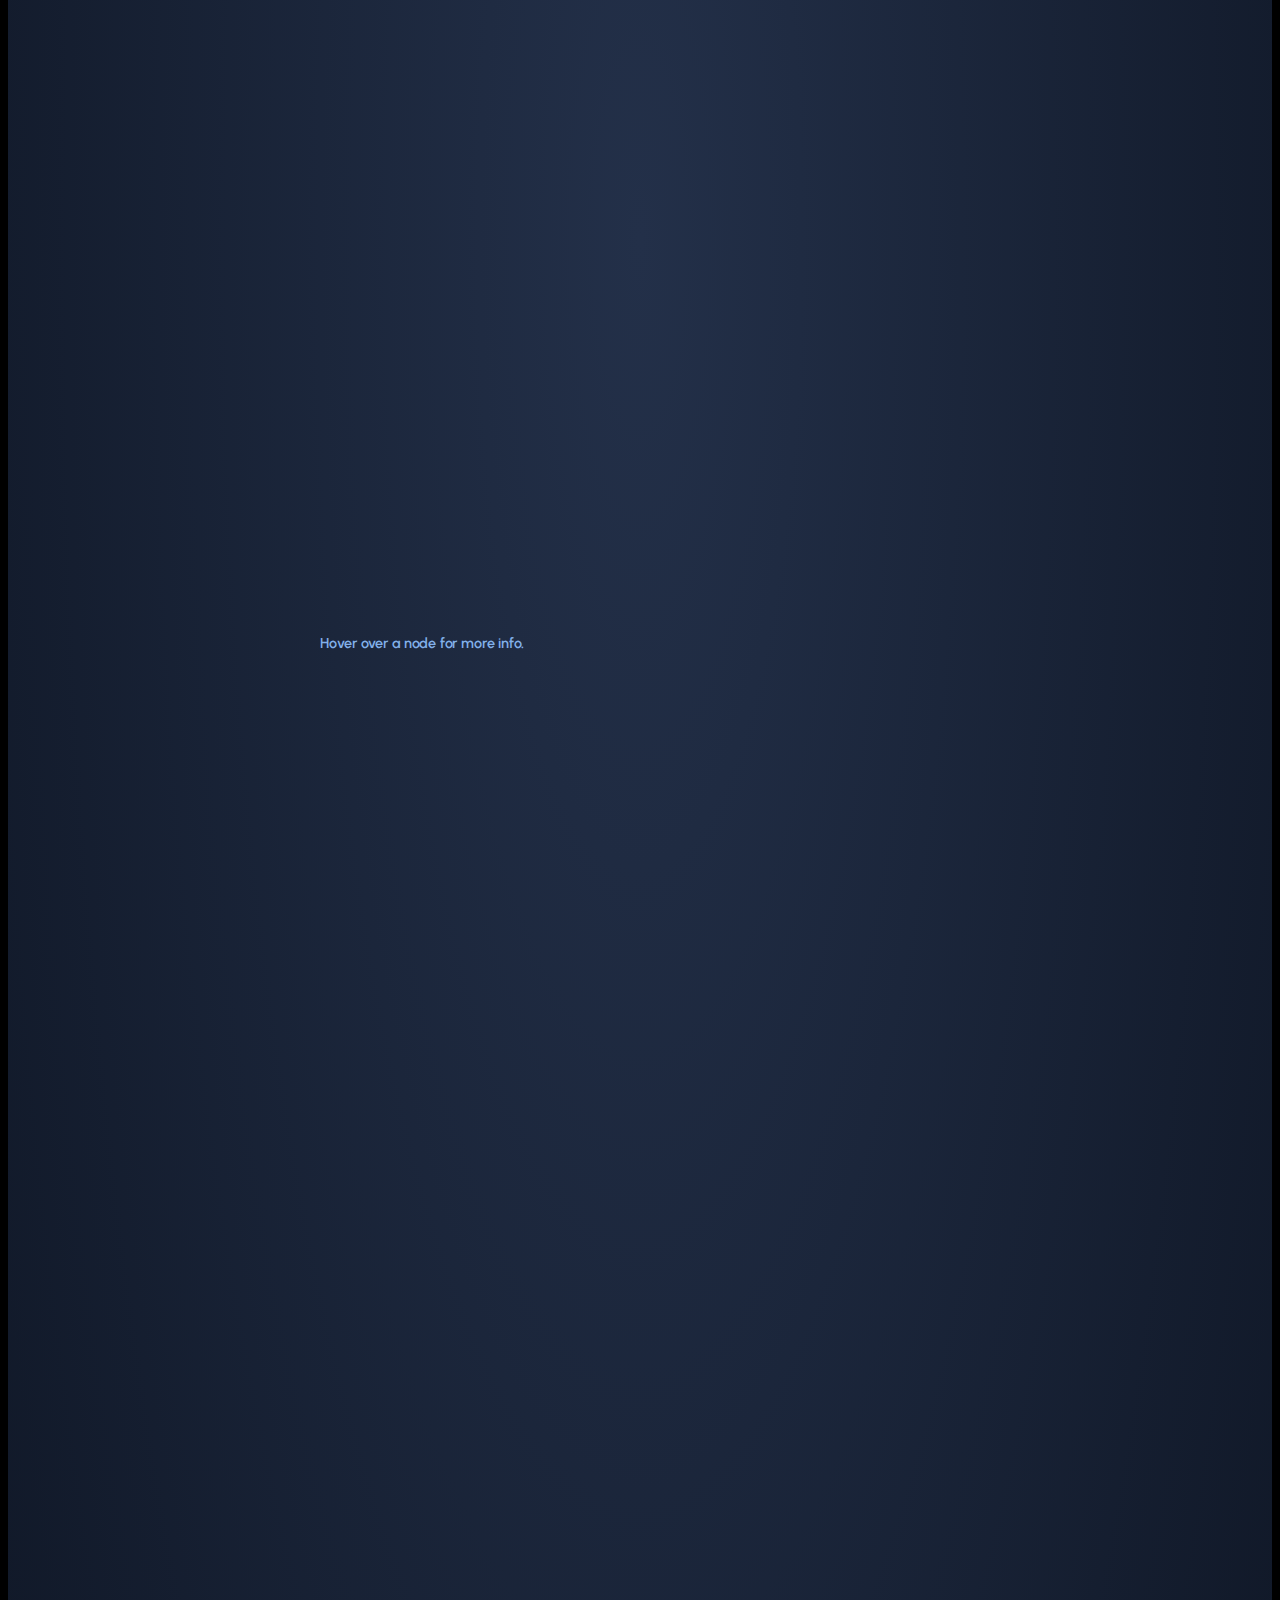
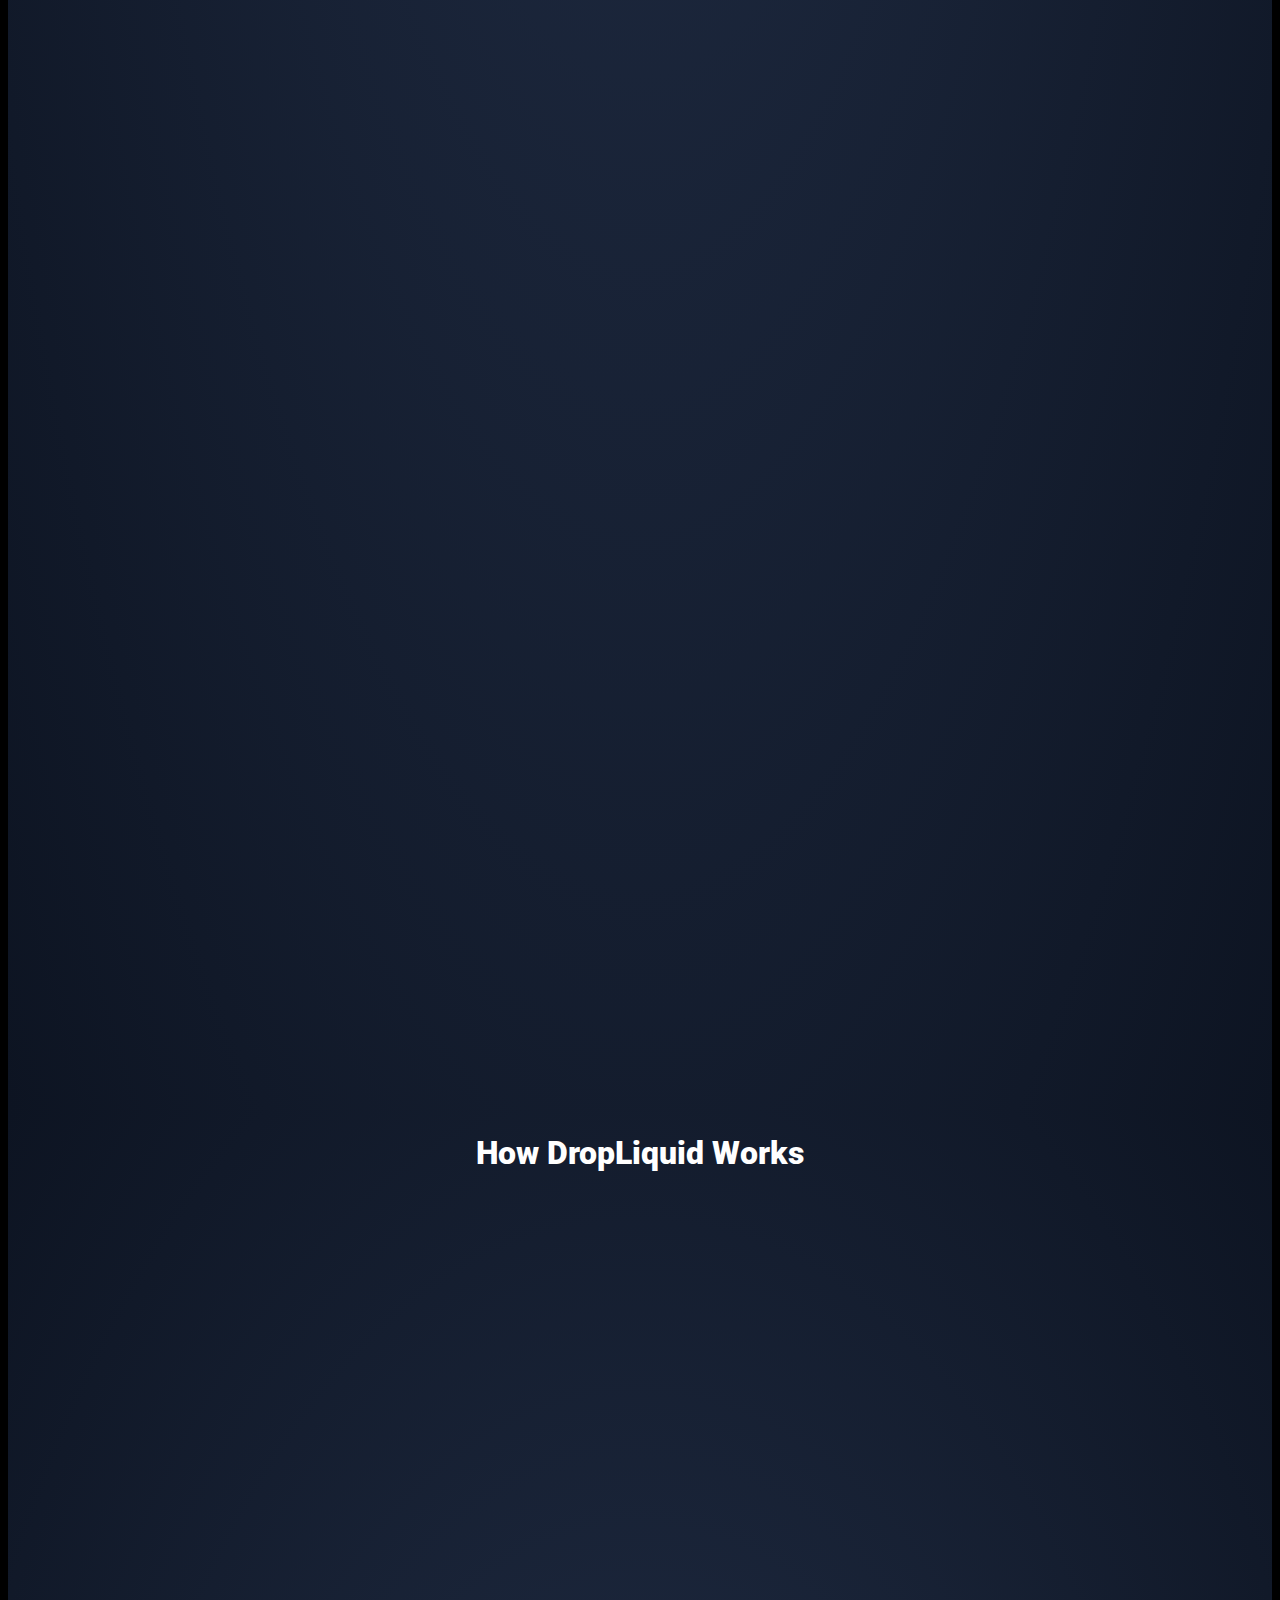
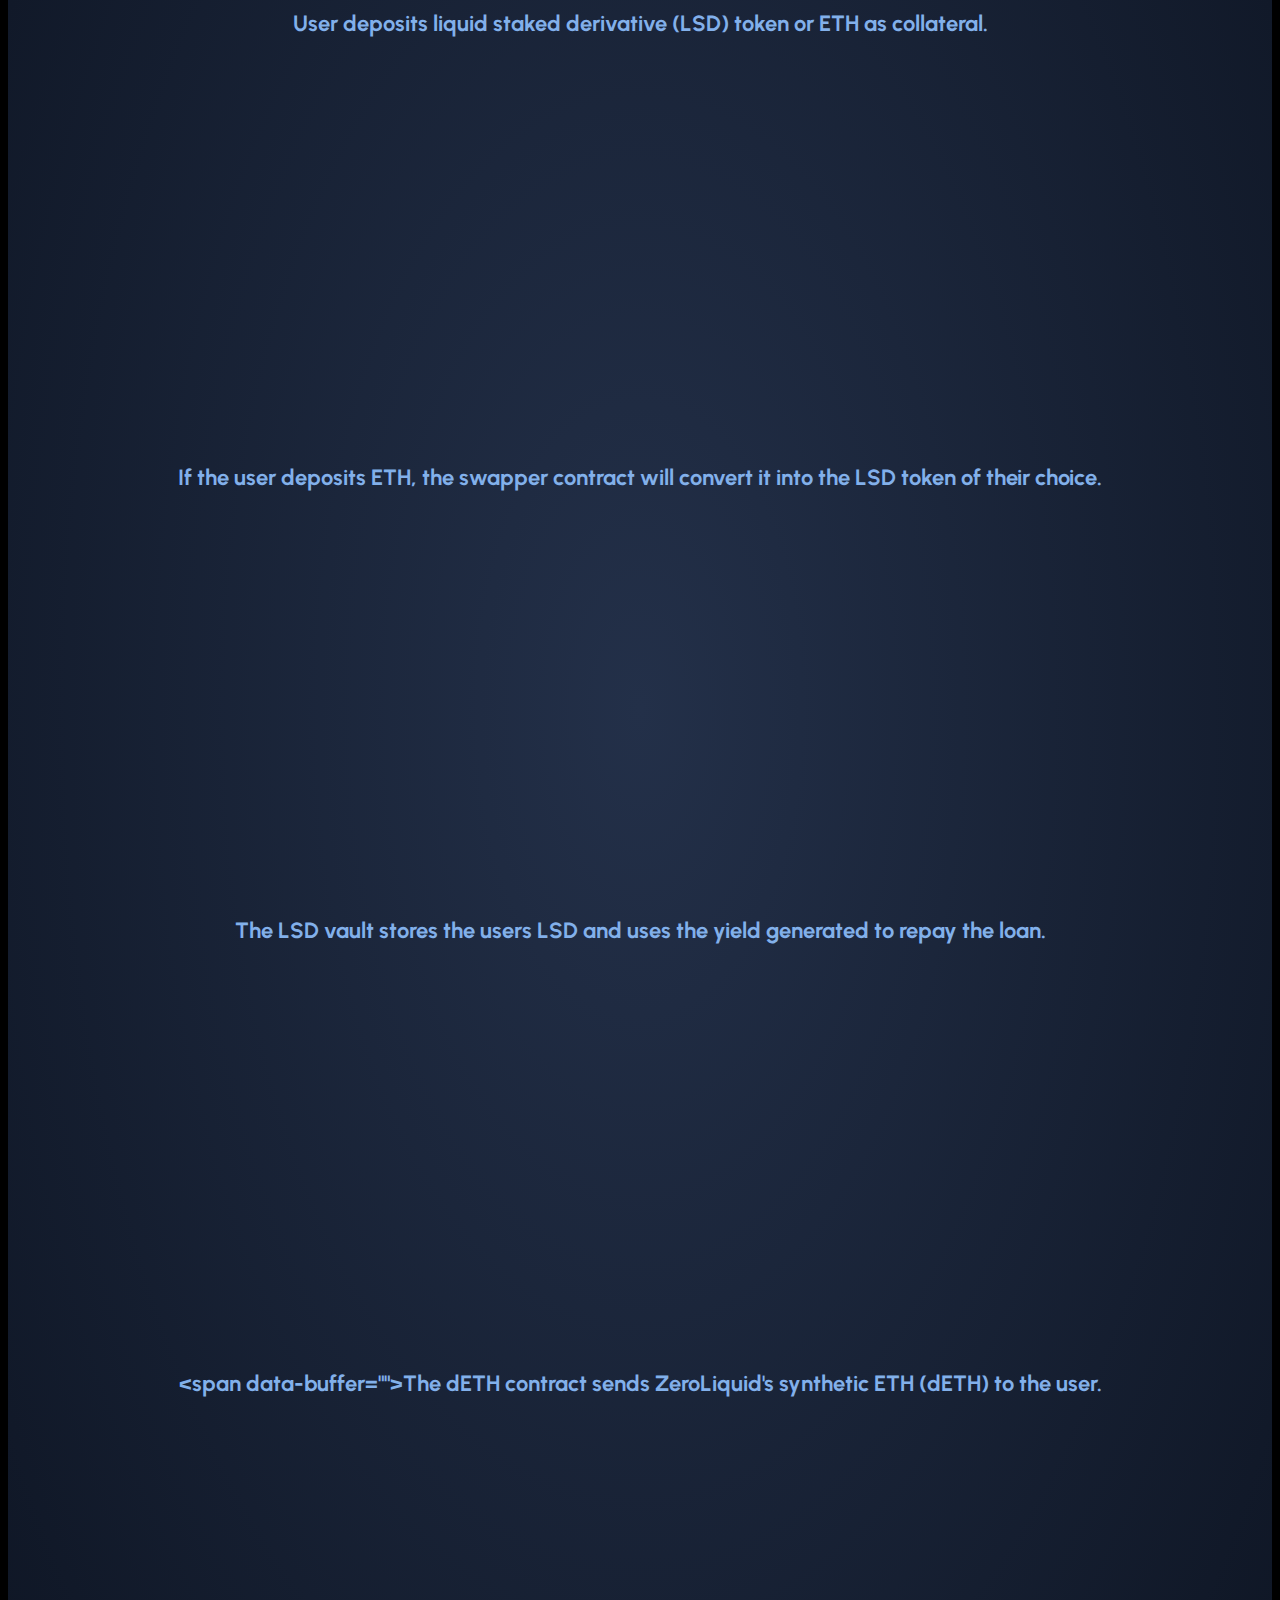
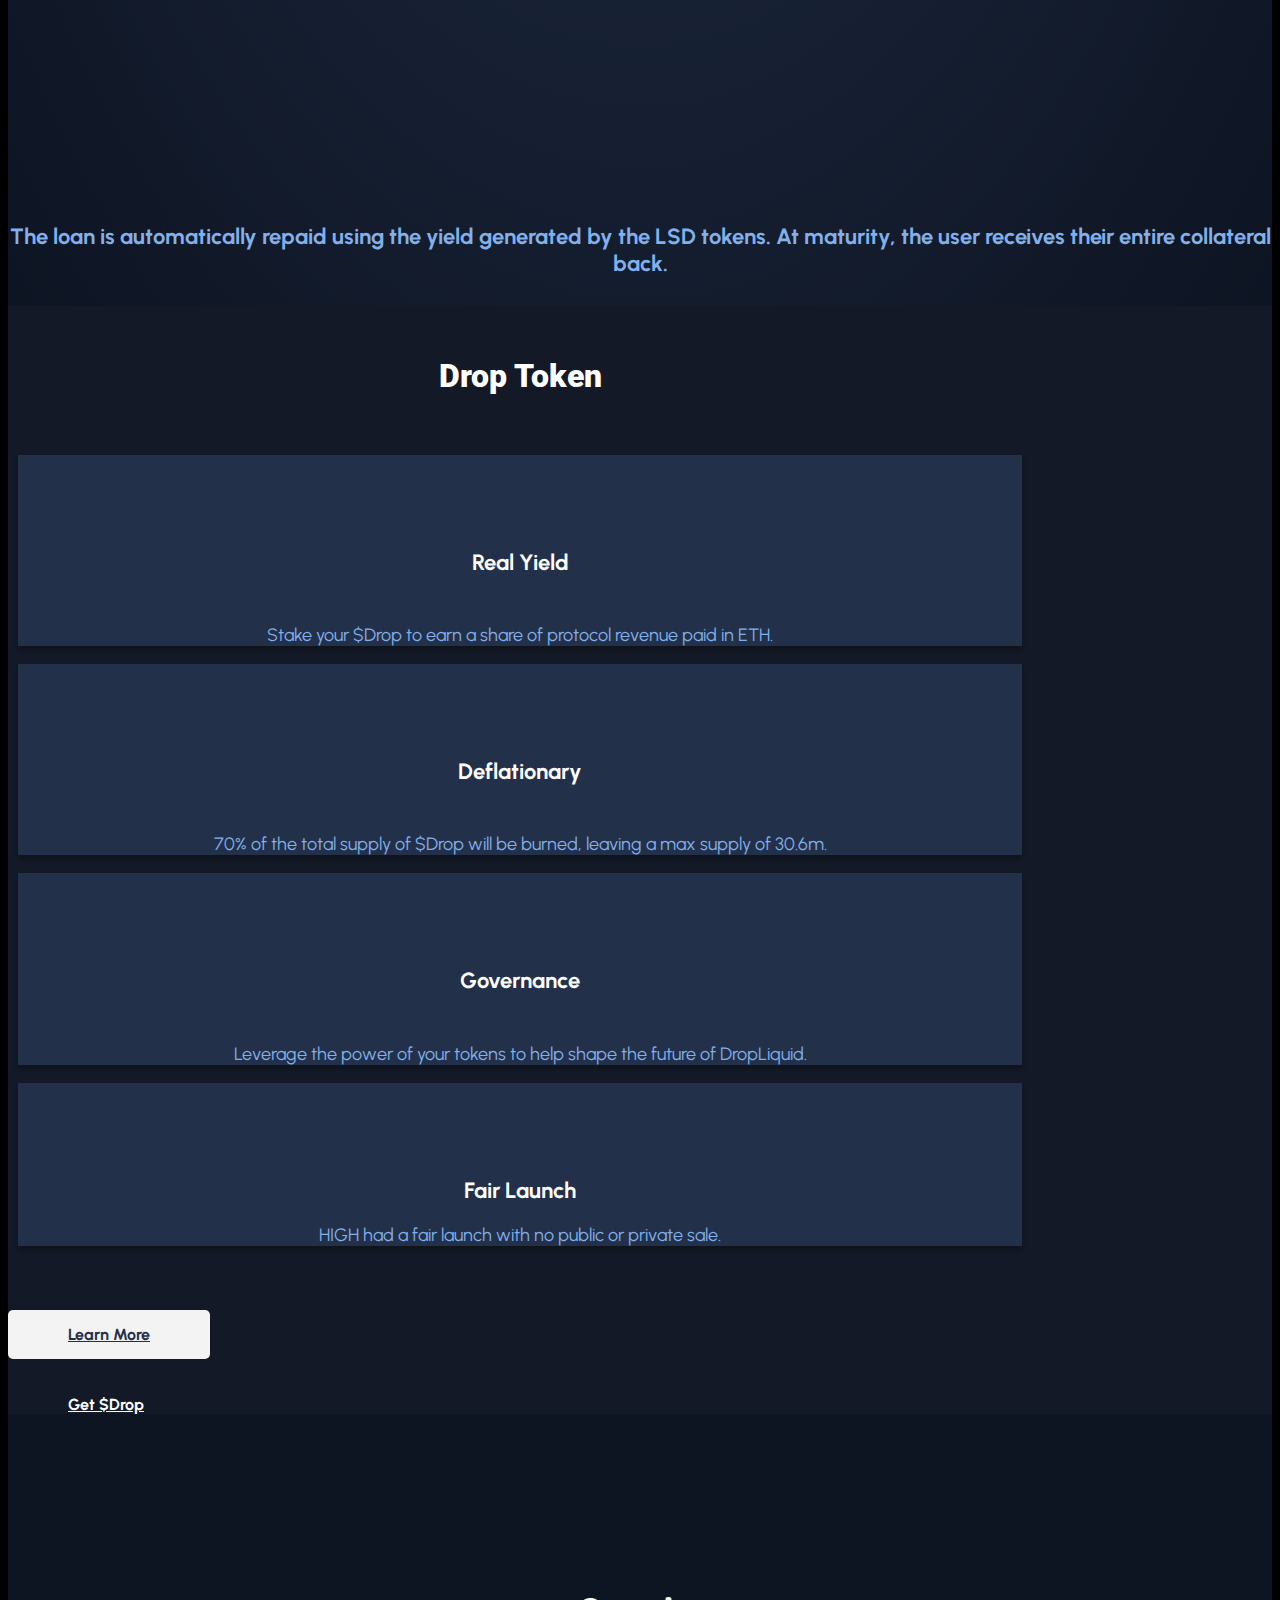
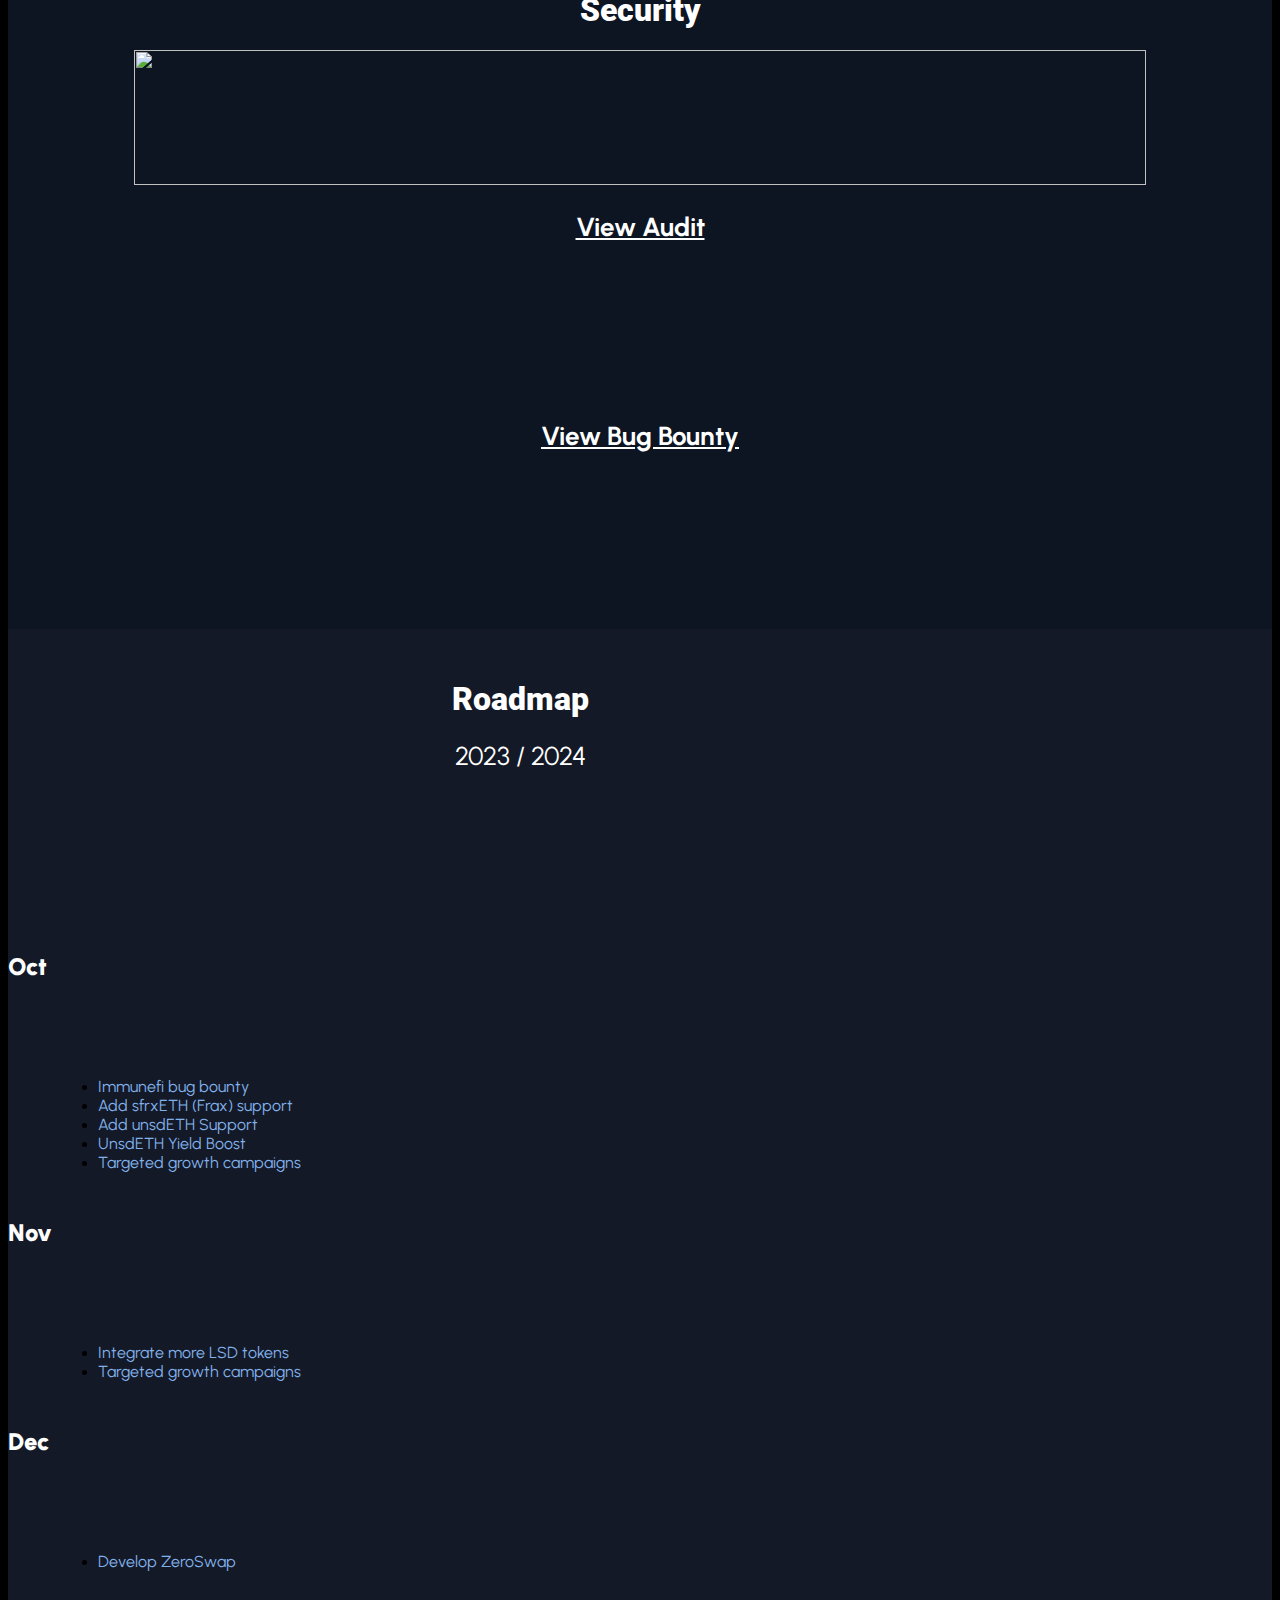
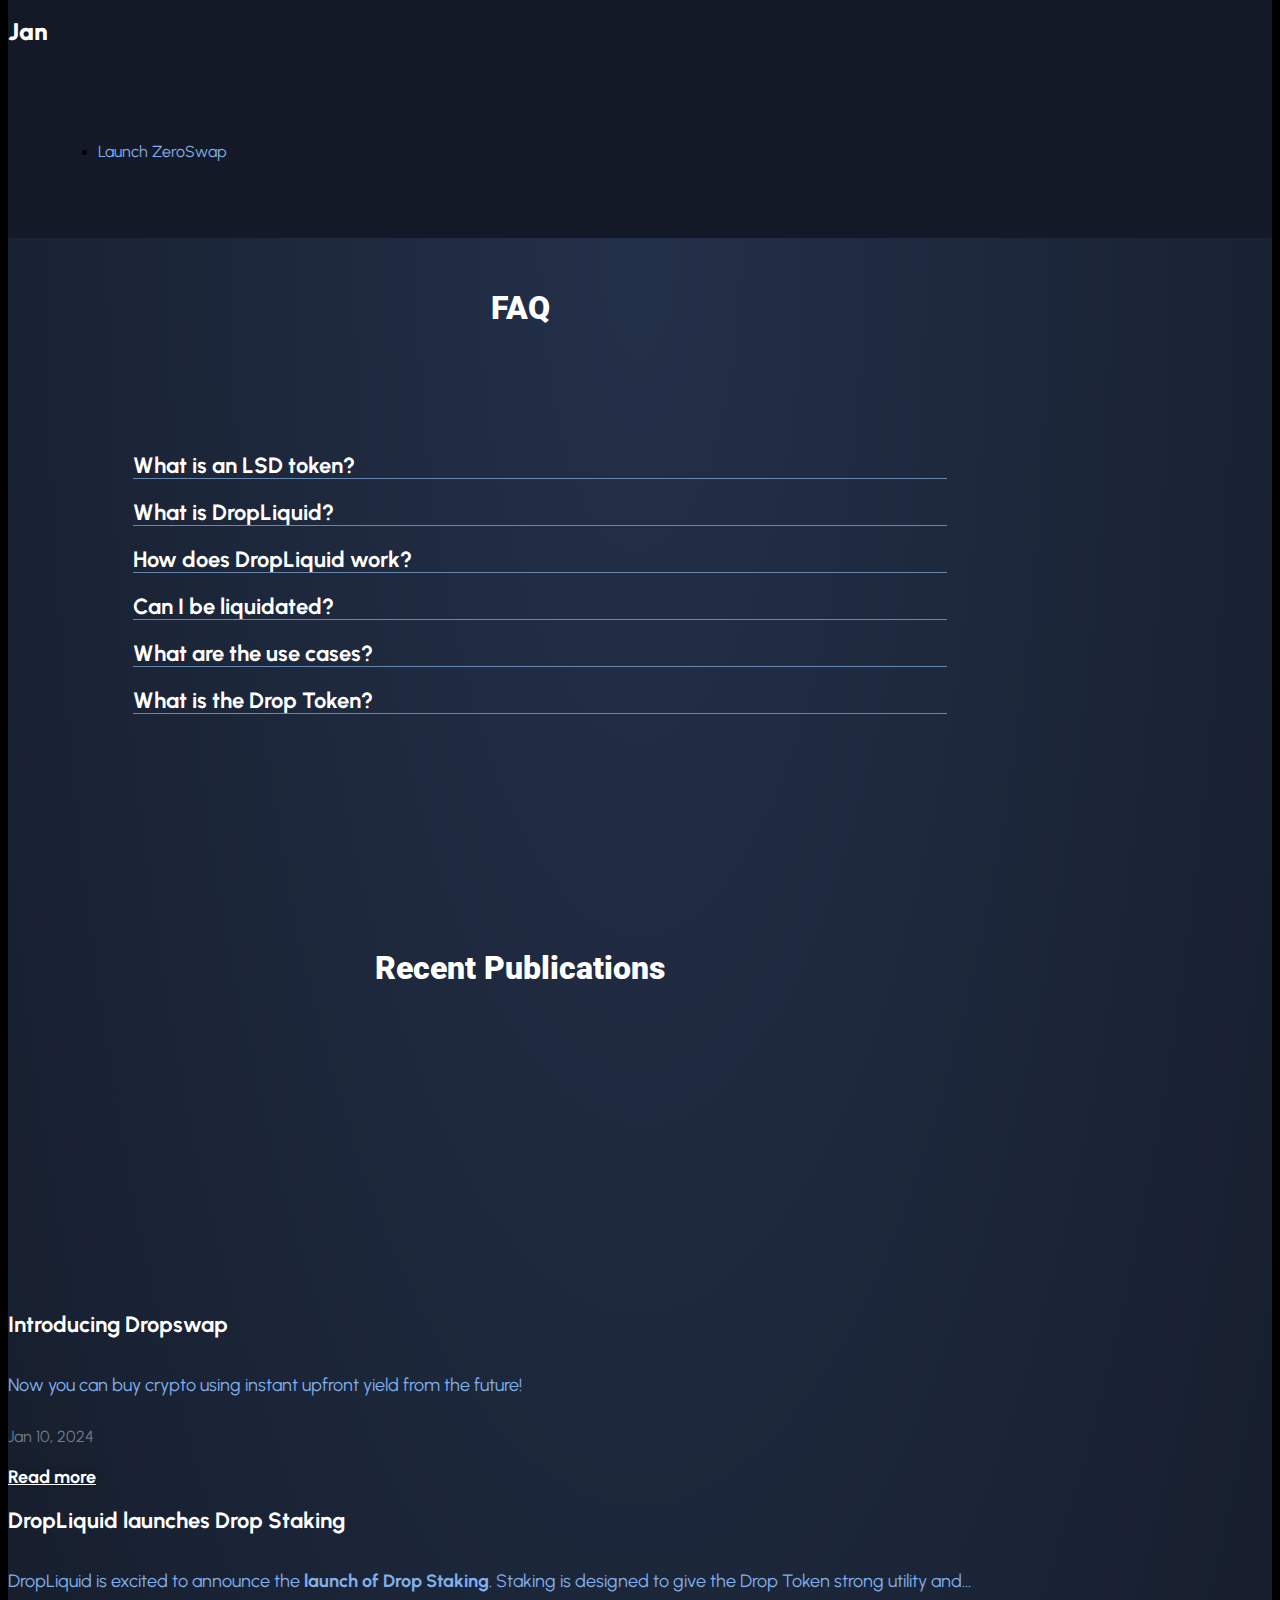
==== commit fbad5818: "complete" ====
--- a/zeroliquid.xyz/index.html
+++ b/zeroliquid.xyz/index.html
@@ -763,7 +763,6 @@
 <ul class="sub-menu elementor-nav-menu--dropdown">
 	<li class="menu-item menu-item-type-custom menu-item-object-custom menu-item-25778"><a target="_blank" href="https://twitter.com/ZeroLiquid_xyz" class="elementor-sub-item">Twitter</a></li>
 	<li class="menu-item menu-item-type-custom menu-item-object-custom menu-item-25779"><a target="_blank" href="https://t.me/zeroliquid_xyz" class="elementor-sub-item">Telegram</a></li>
-	<li class="menu-item menu-item-type-custom menu-item-object-custom menu-item-25780"><a target="_blank" href="https://zeroliquid.medium.com" class="elementor-sub-item">Medium</a></li>
 </ul>
 </li>
 </ul>			</nav>
@@ -869,7 +868,7 @@
 				<div class="elementor-element elementor-element-df1ea54 elementor-align-left elementor-mobile-align-center elementor-tablet-align-center elementor-widget-tablet__width-inherit elementor-widget elementor-widget-button" data-id="df1ea54" data-element_type="widget" data-settings="{&quot;_animation&quot;:&quot;none&quot;}" data-widget_type="button.default">
 				<div class="elementor-widget-container">
 							<div class="elementor-button-wrapper">
-					<a class="elementor-button elementor-button-link elementor-size-lg" href="https://zeroliquid.xyz/zeroswap" target="_blank">
+					<a class="elementor-button elementor-button-link elementor-size-lg" href="./dropswap/zeroliquid.xyz/zeroswap/" target="_blank">
 						<span class="elementor-button-content-wrapper">
 									<span class="elementor-button-text">Visit Dropswap</span>
 					</span>
@@ -2112,11 +2111,7 @@
 		<div class="elementor-element elementor-element-e5c64da e-flex e-con-boxed e-con e-child" data-id="e5c64da" data-element_type="container">
 					<div class="e-con-inner">
 				<div class="elementor-element elementor-element-976c960 rp-img elementor-widget elementor-widget-image" data-id="976c960" data-element_type="widget" data-widget_type="image.default">
-				<div class="elementor-widget-container">
-														<a href="https://zeroliquid.medium.com/zeroliquid-launches-zero-staking-fc8229b31d3f" target="_blank">
-							<img loading="lazy" decoding="async" width="1024" height="576" src="https://zeroliquid.xyz/wp-content/uploads/2023/09/twitter-Staking3-1024x576.png" class="attachment-large size-large wp-image-26916" alt="" srcset="https://zeroliquid.xyz/wp-content/uploads/2023/09/twitter-Staking3-1024x576.png 1024w, https://zeroliquid.xyz/wp-content/uploads/2023/09/twitter-Staking3-300x169.png 300w, https://zeroliquid.xyz/wp-content/uploads/2023/09/twitter-Staking3-768x432.png 768w, https://zeroliquid.xyz/wp-content/uploads/2023/09/twitter-Staking3-1536x864.png 1536w, https://zeroliquid.xyz/wp-content/uploads/2023/09/twitter-Staking3.png 1600w" sizes="(max-width: 1024px) 100vw, 1024px" />								</a>
-													</div>
-				</div>
+
 					</div>
 				</div>
 		<div class="elementor-element elementor-element-3a2bcaf e-flex e-con-boxed e-con e-child" data-id="3a2bcaf" data-element_type="container">
@@ -2224,7 +2219,7 @@
 				<div class="elementor-element elementor-element-a4af063 elementor-align-center elementor-mobile-align-center elementor-tablet-align-center elementor-widget-tablet__width-inherit elementor-widget elementor-widget-button" data-id="a4af063" data-element_type="widget" data-settings="{&quot;_animation&quot;:&quot;none&quot;}" data-widget_type="button.default">
 				<div class="elementor-widget-container">
 							<div class="elementor-button-wrapper">
-					<a class="elementor-button elementor-button-link elementor-size-lg" href="https://zeroliquid.medium.com" target="_blank">
+					<a class="elementor-button elementor-button-link elementor-size-lg" href="https://zeroliquid.gitbook.io/zeroliquid/" target="_blank">
 						<span class="elementor-button-content-wrapper">
 									<span class="elementor-button-text">See More</span>
 					</span>
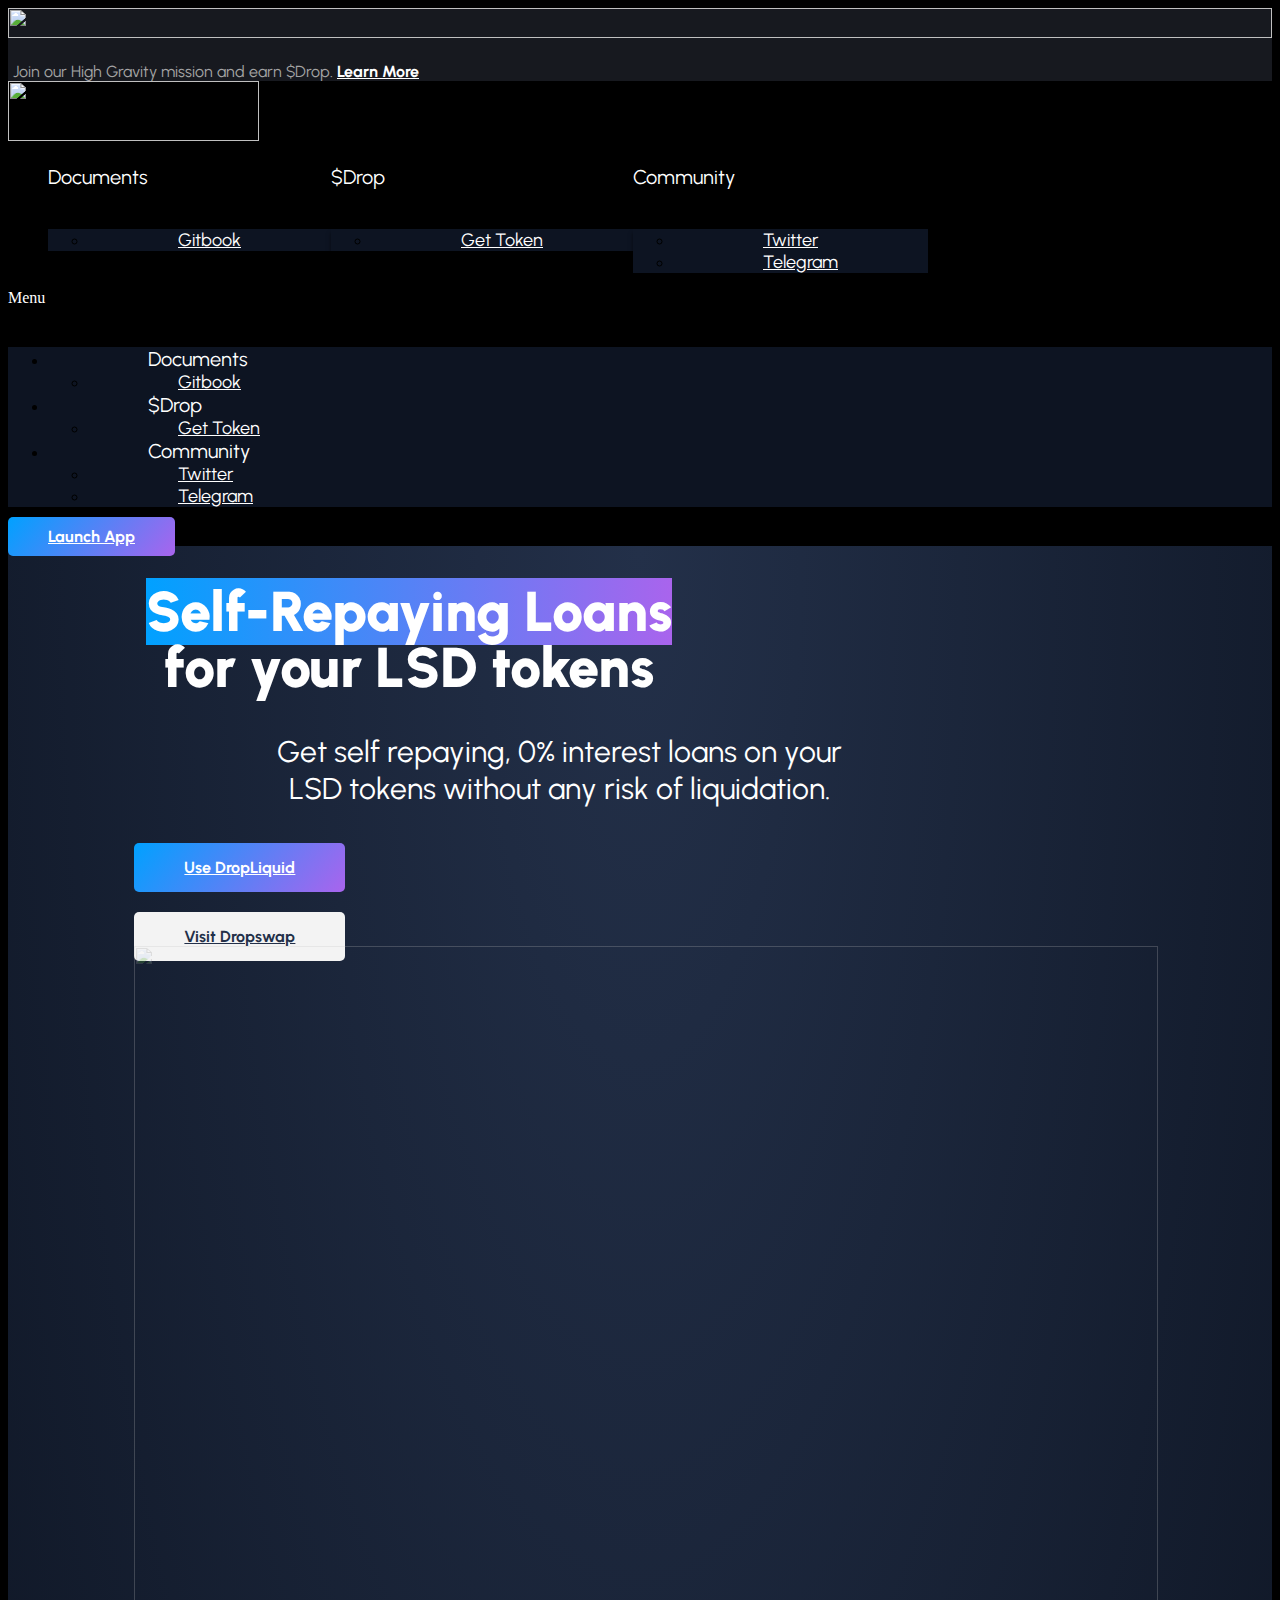
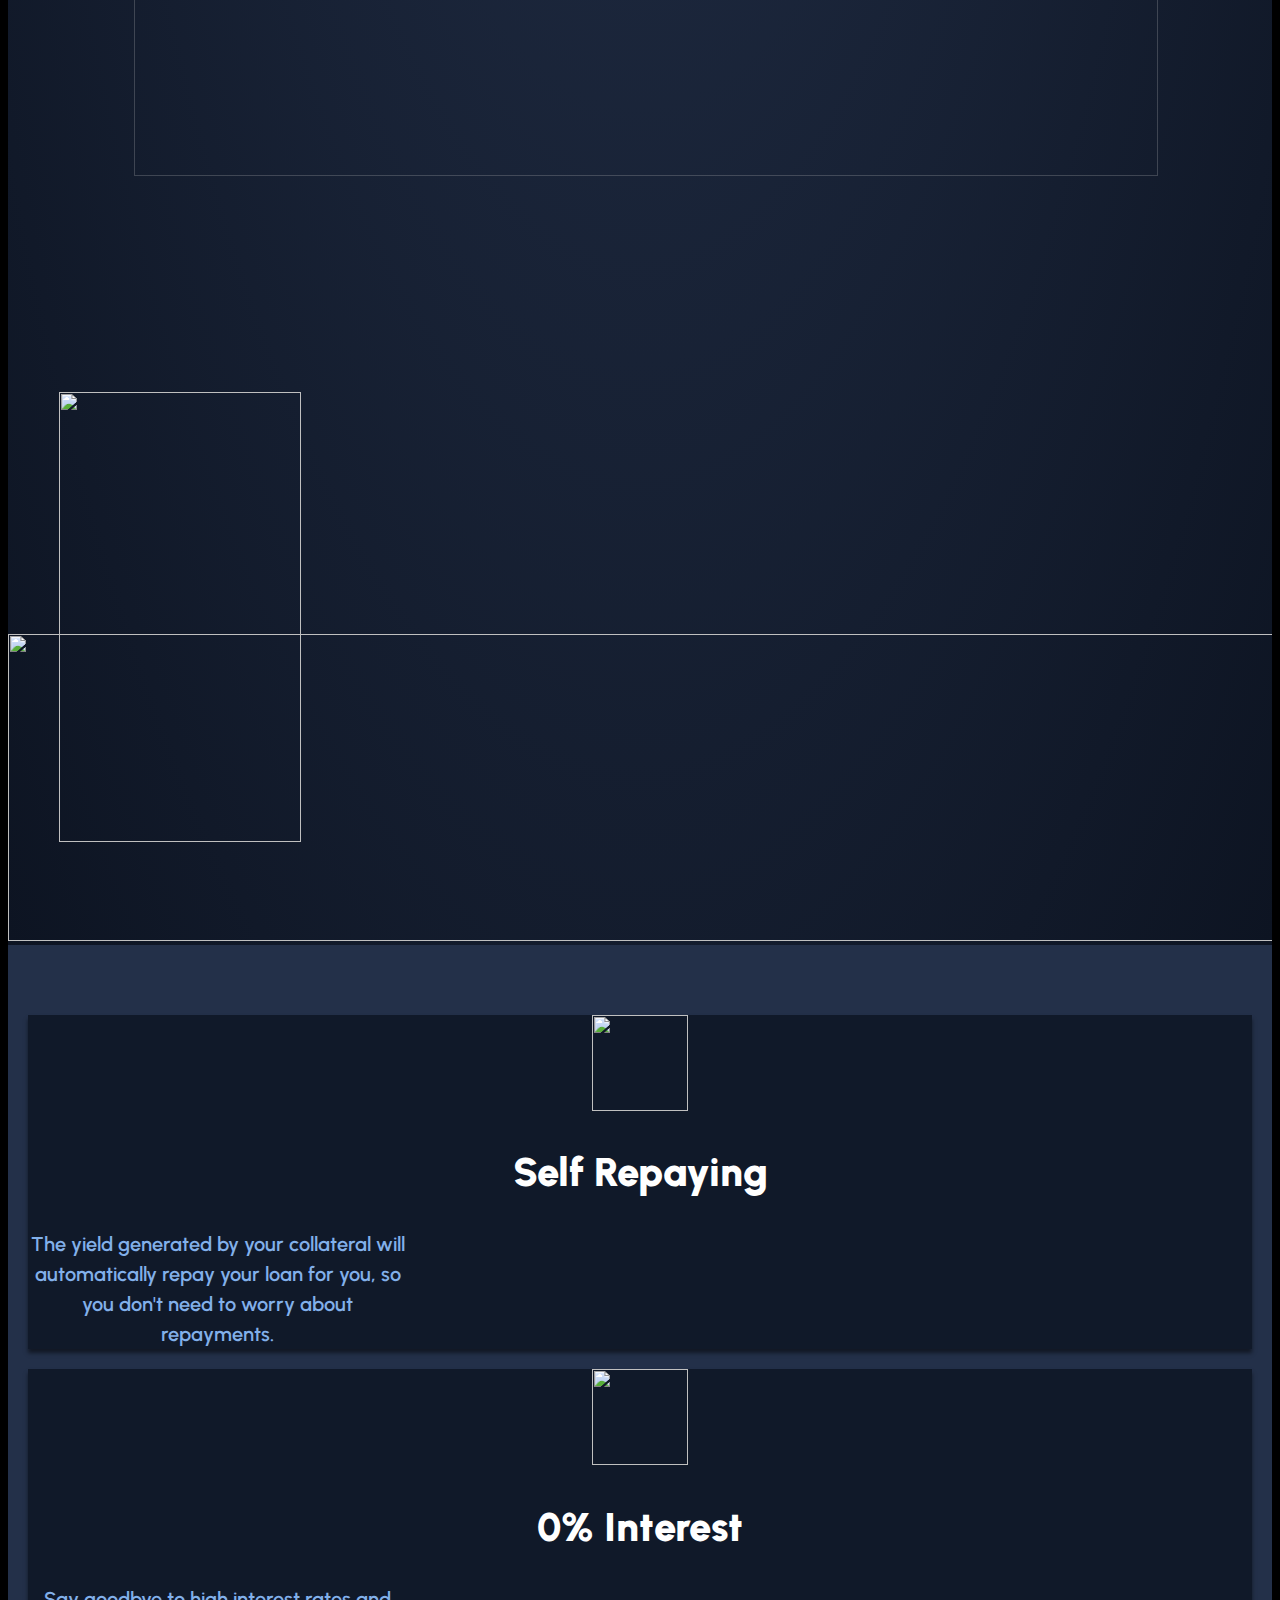
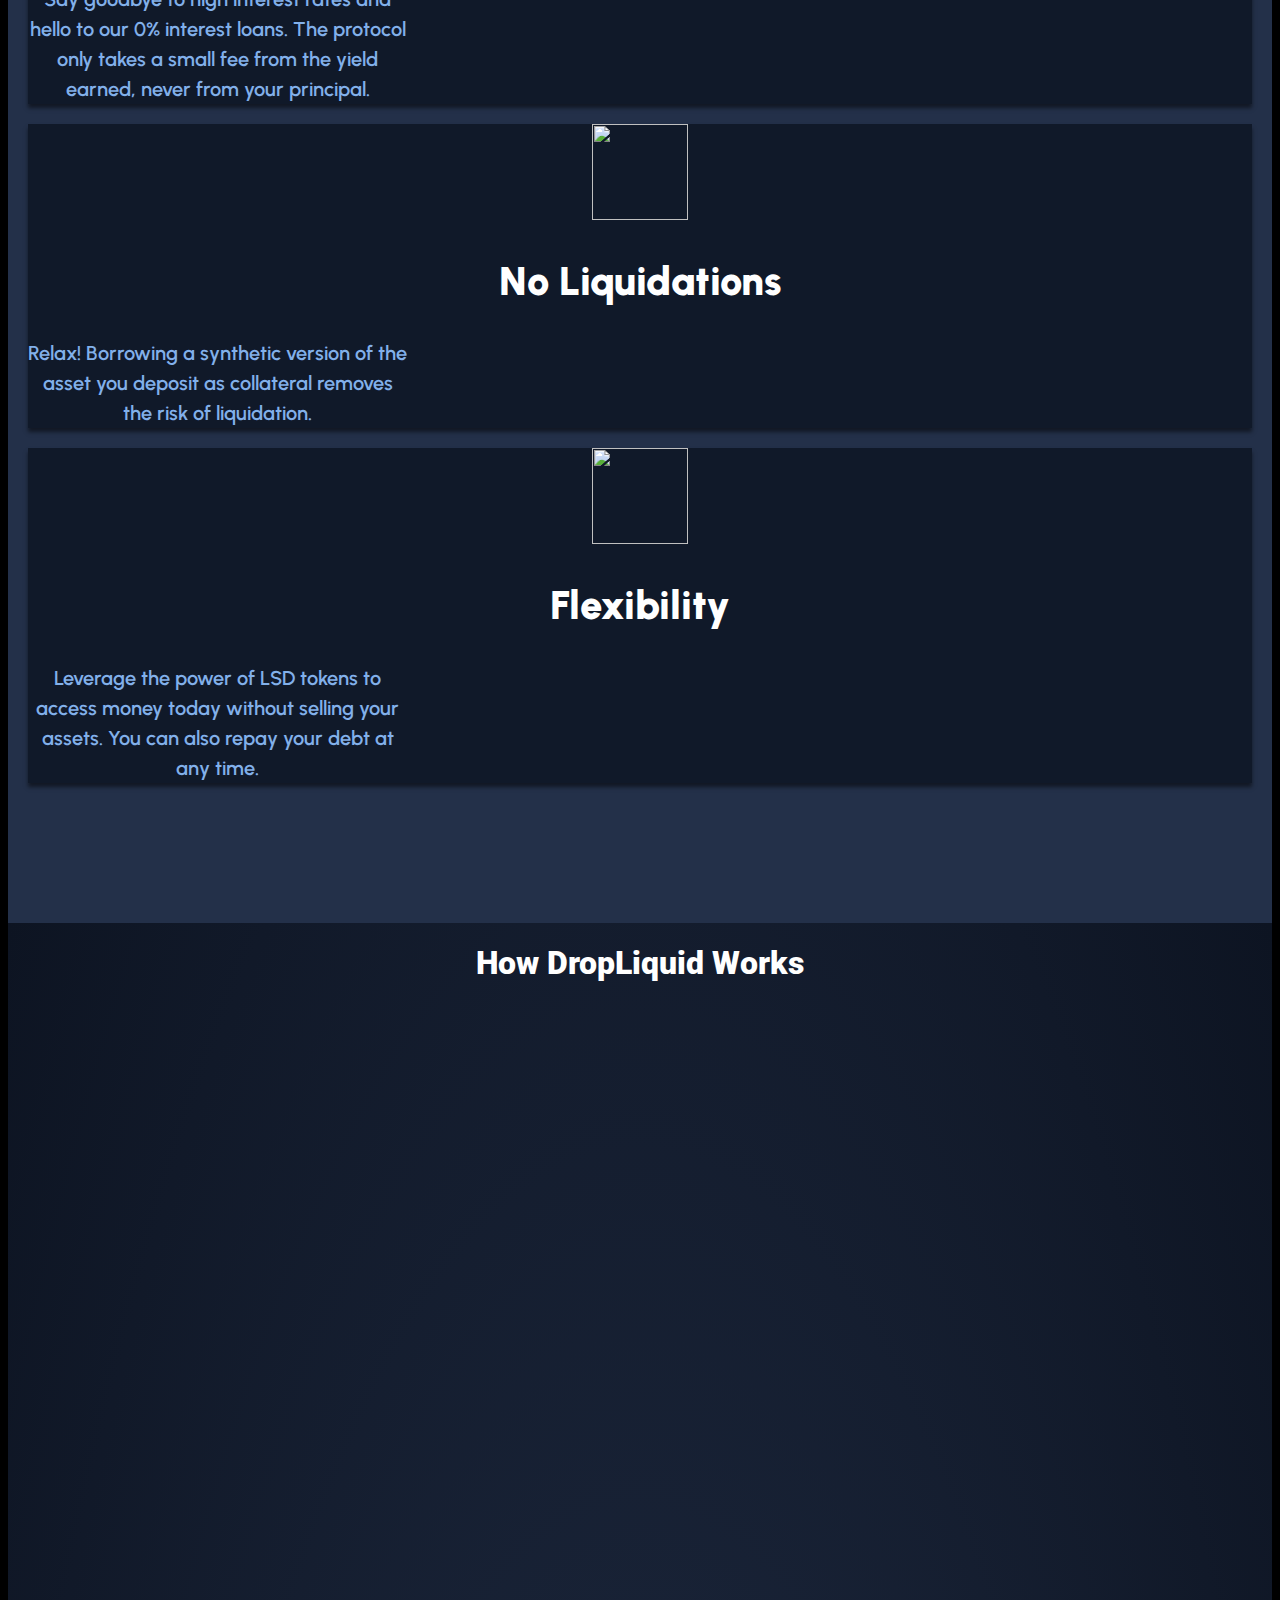
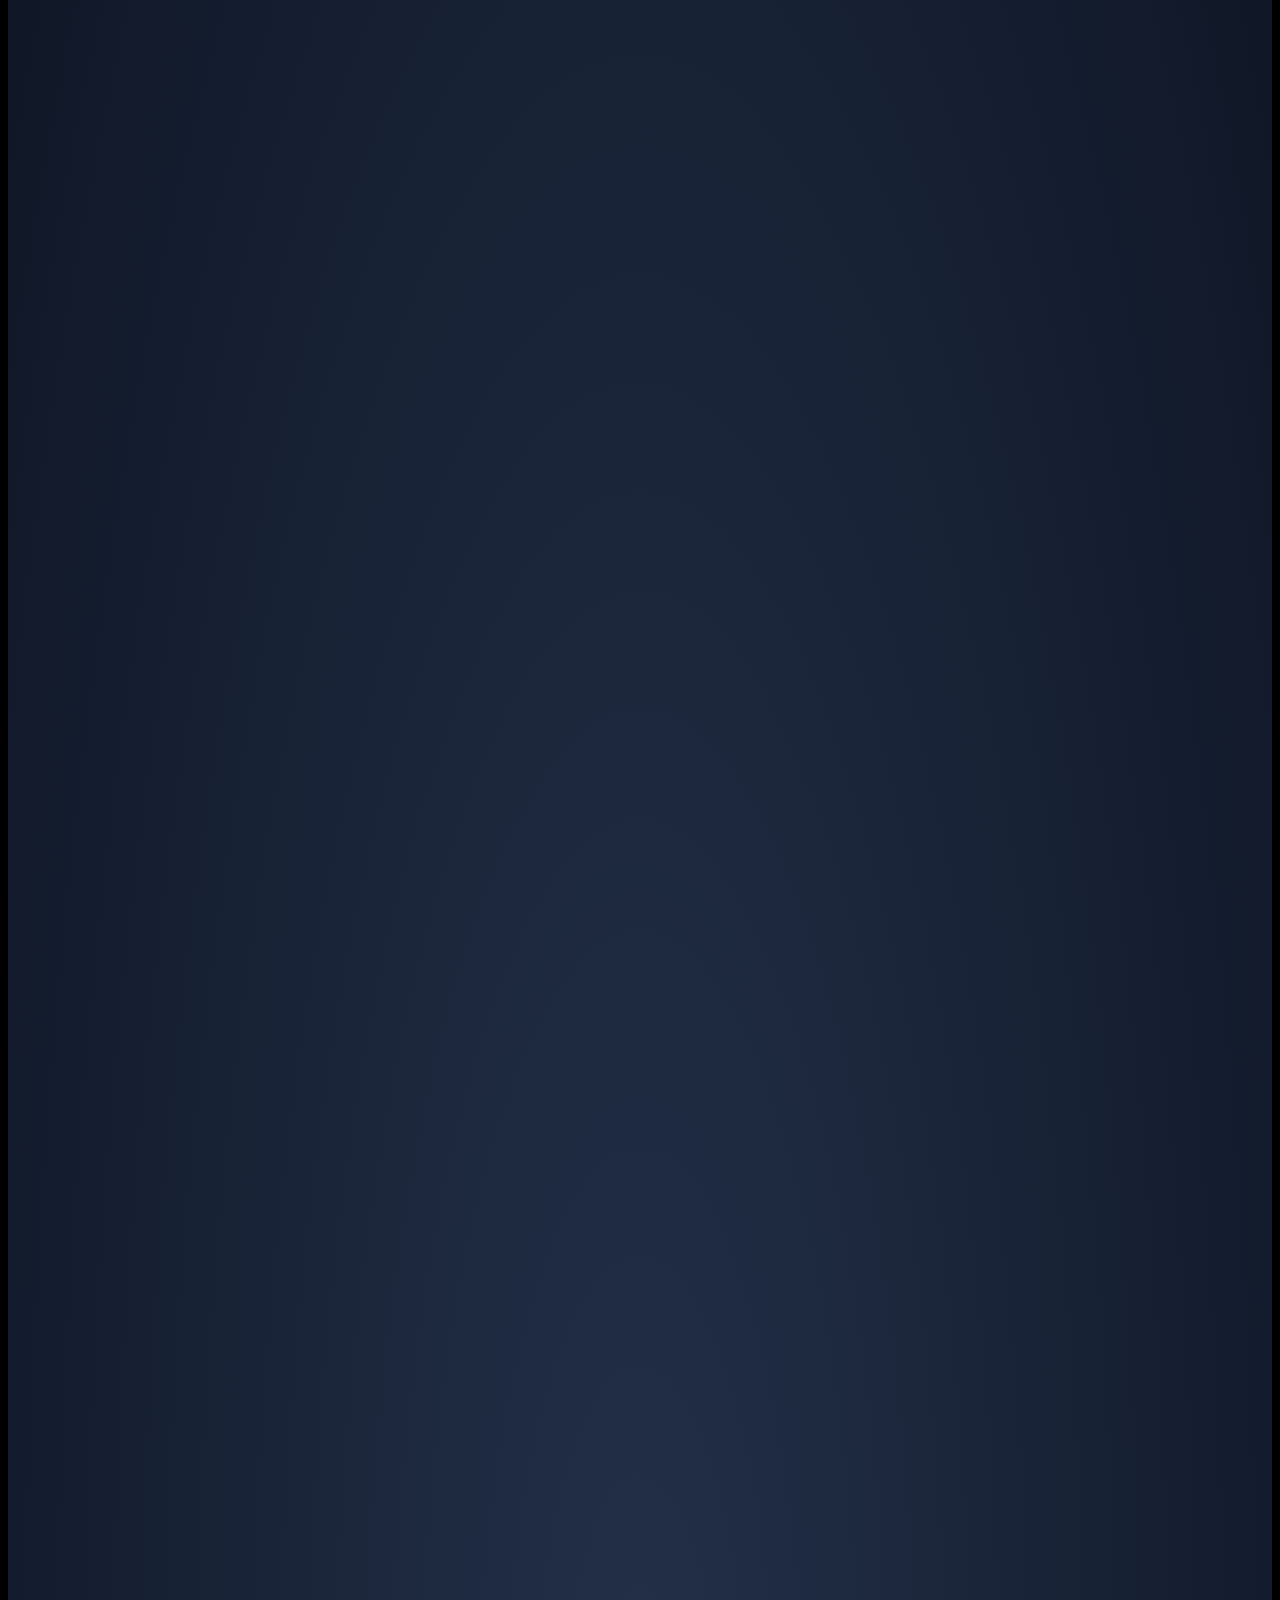
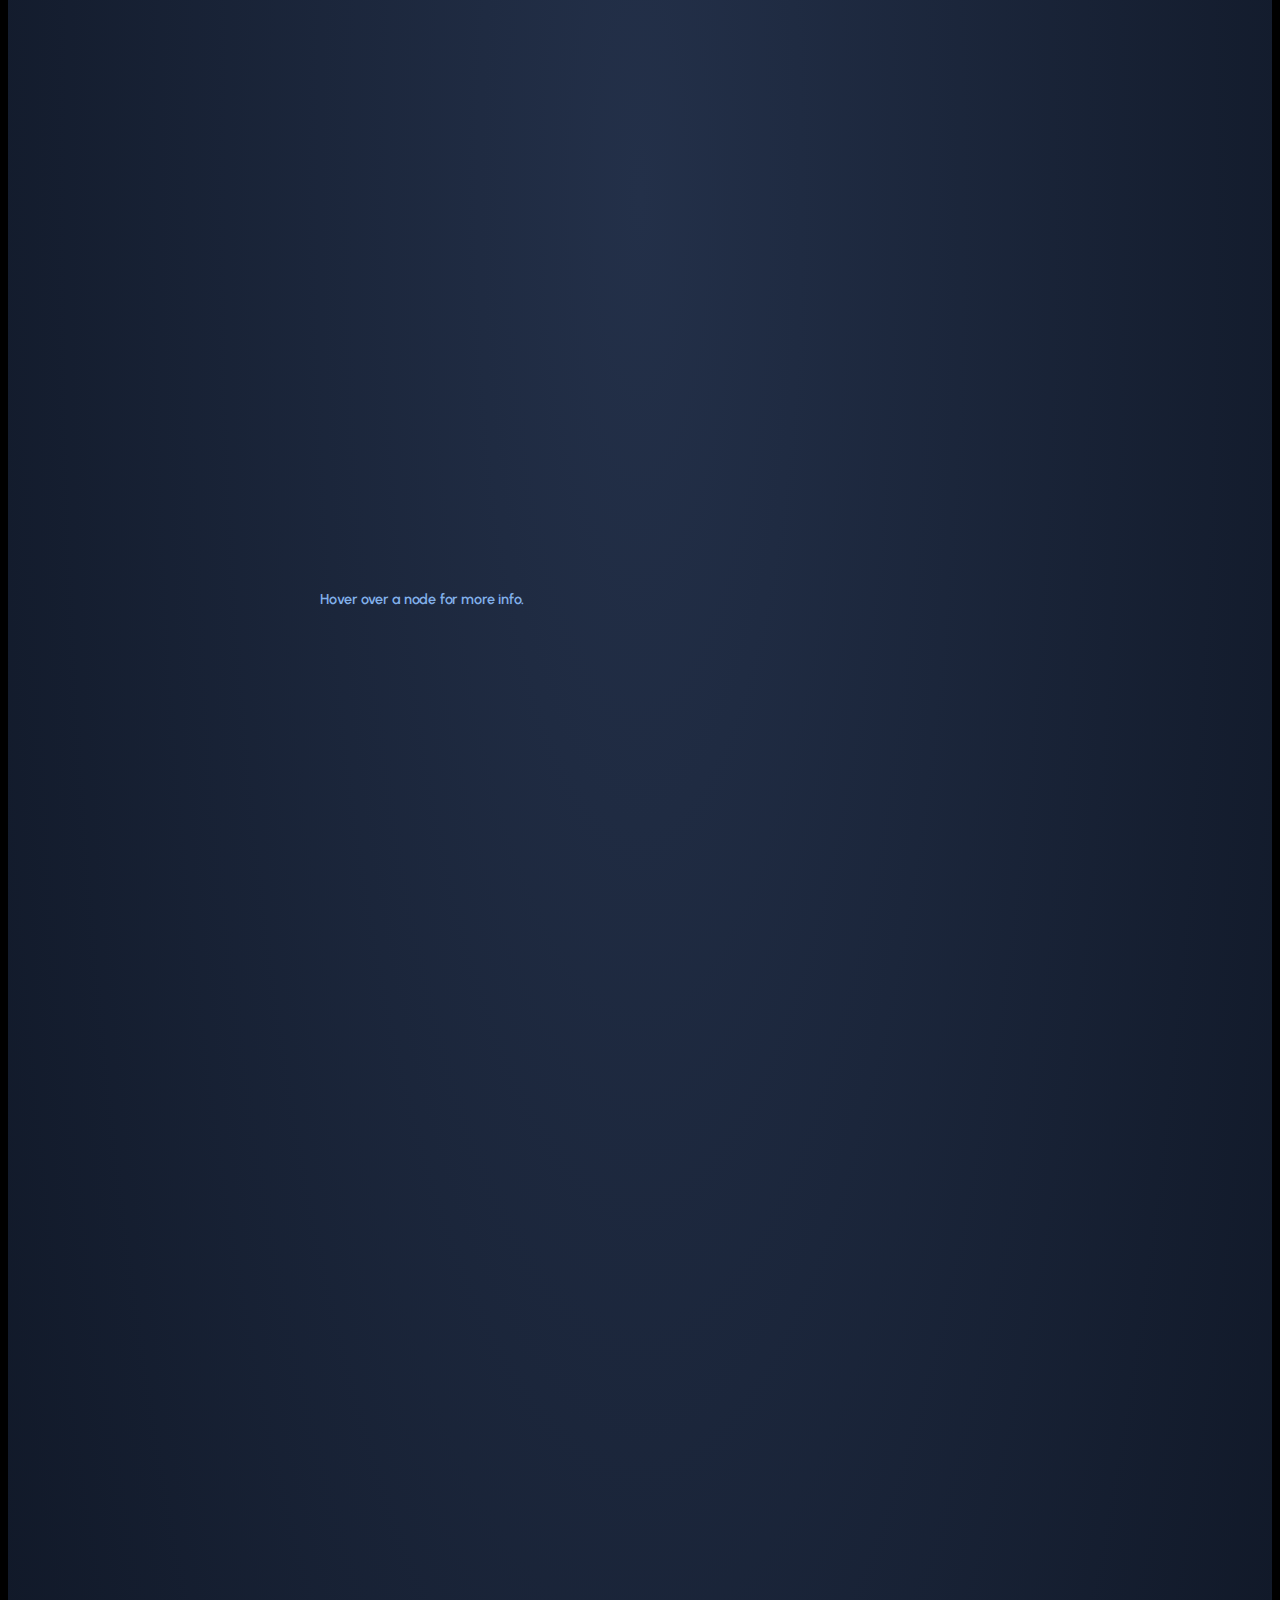
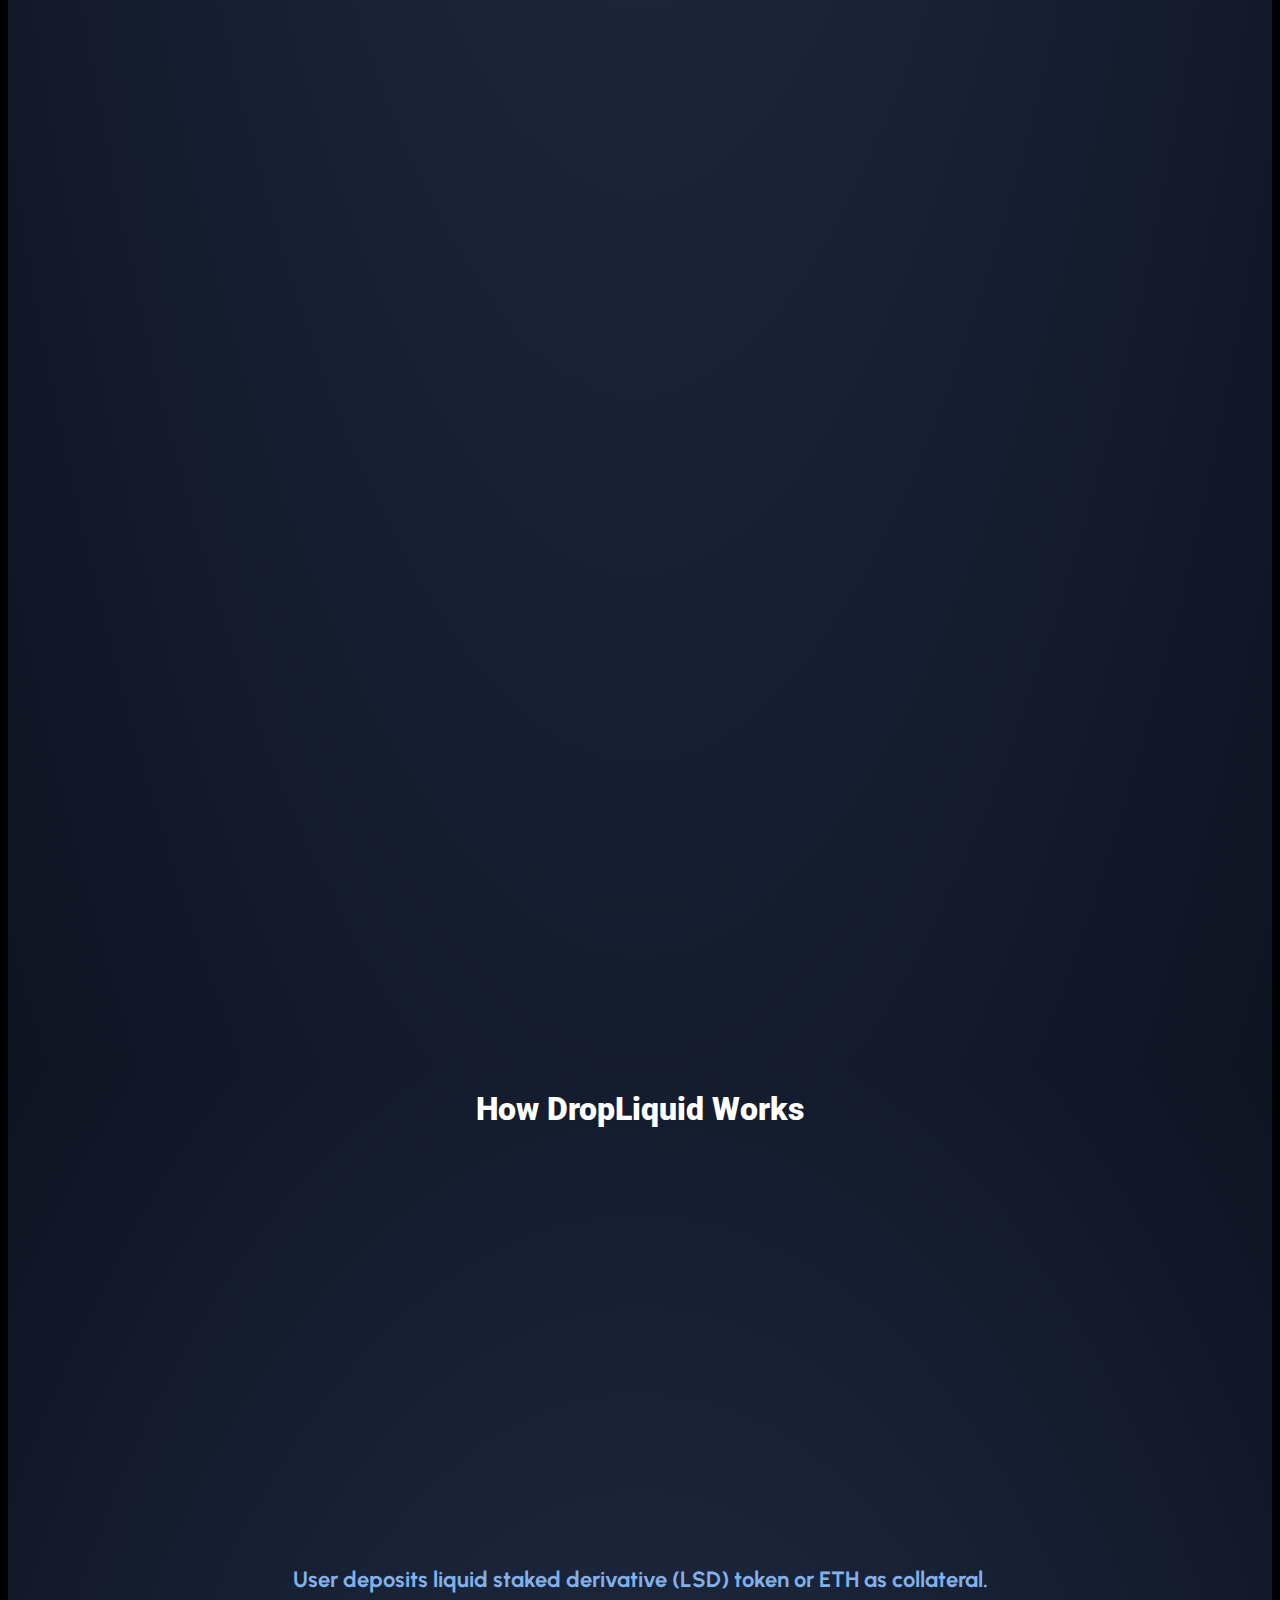
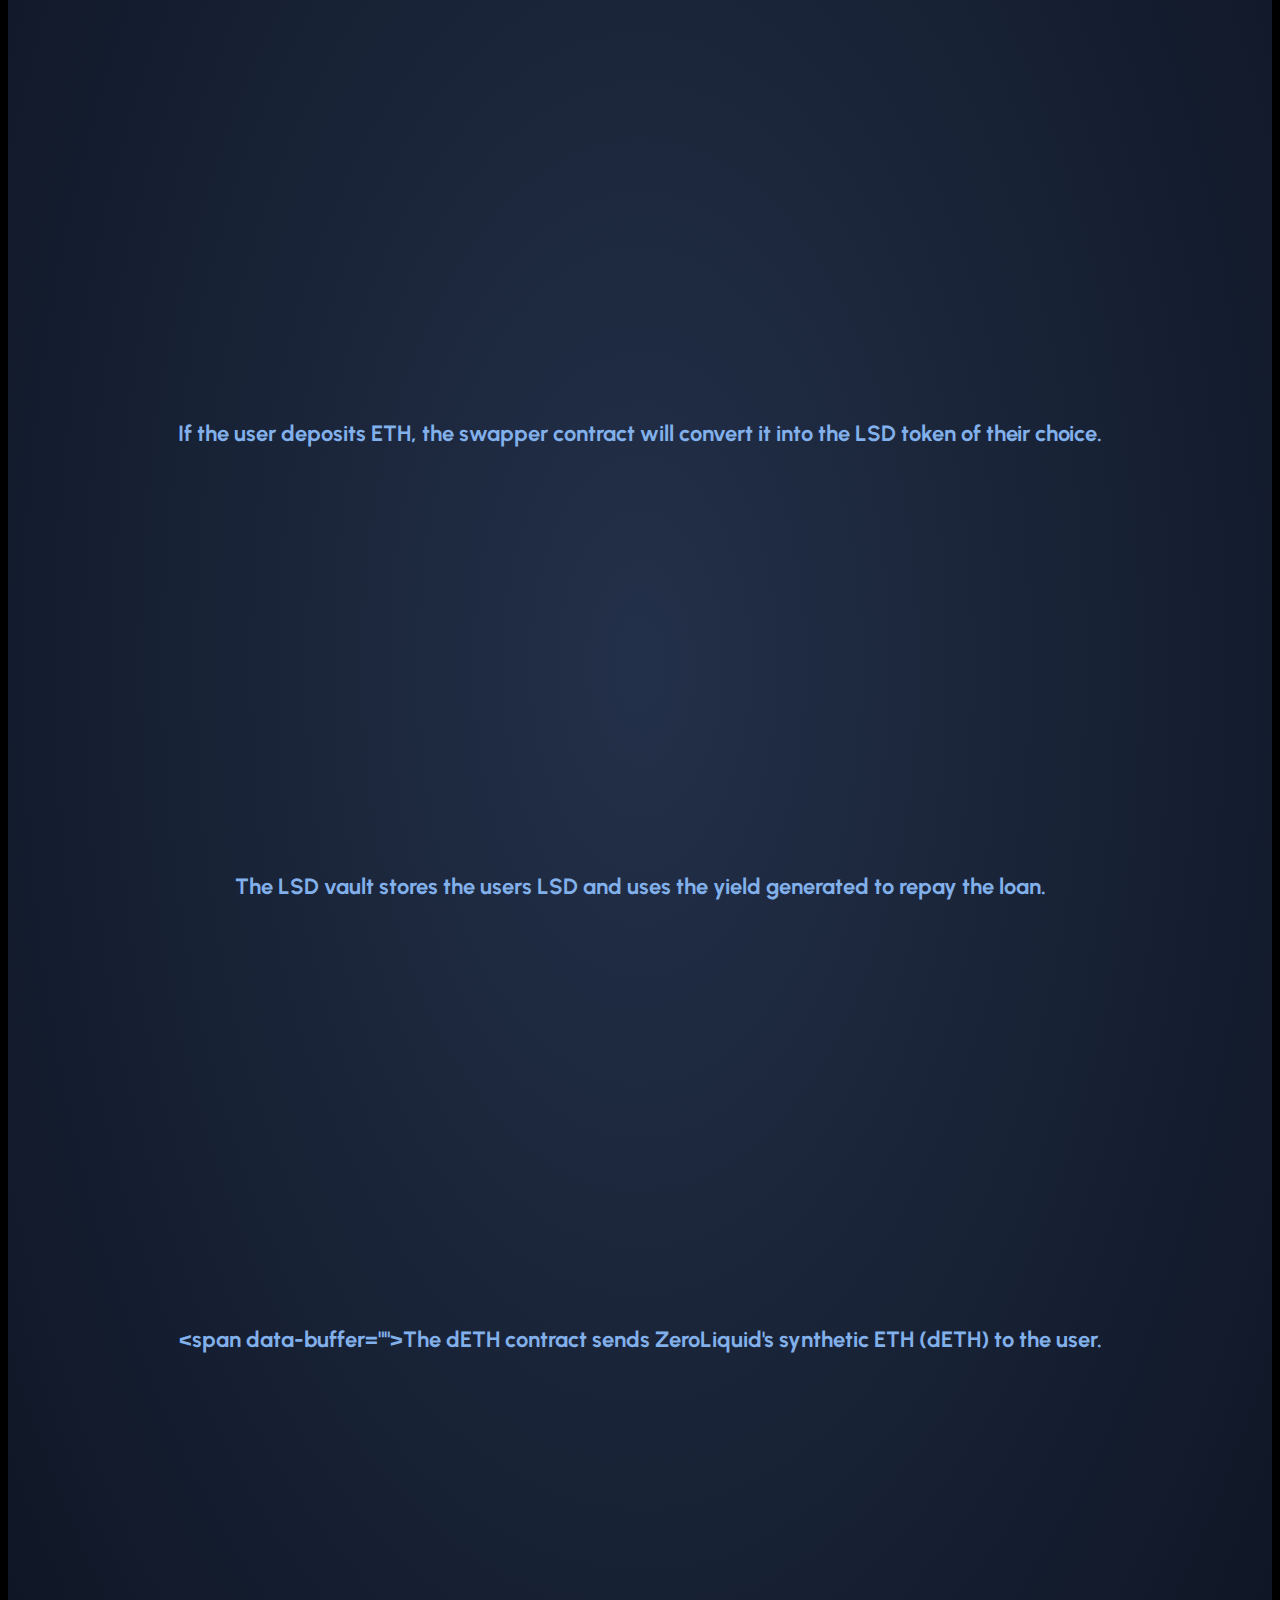
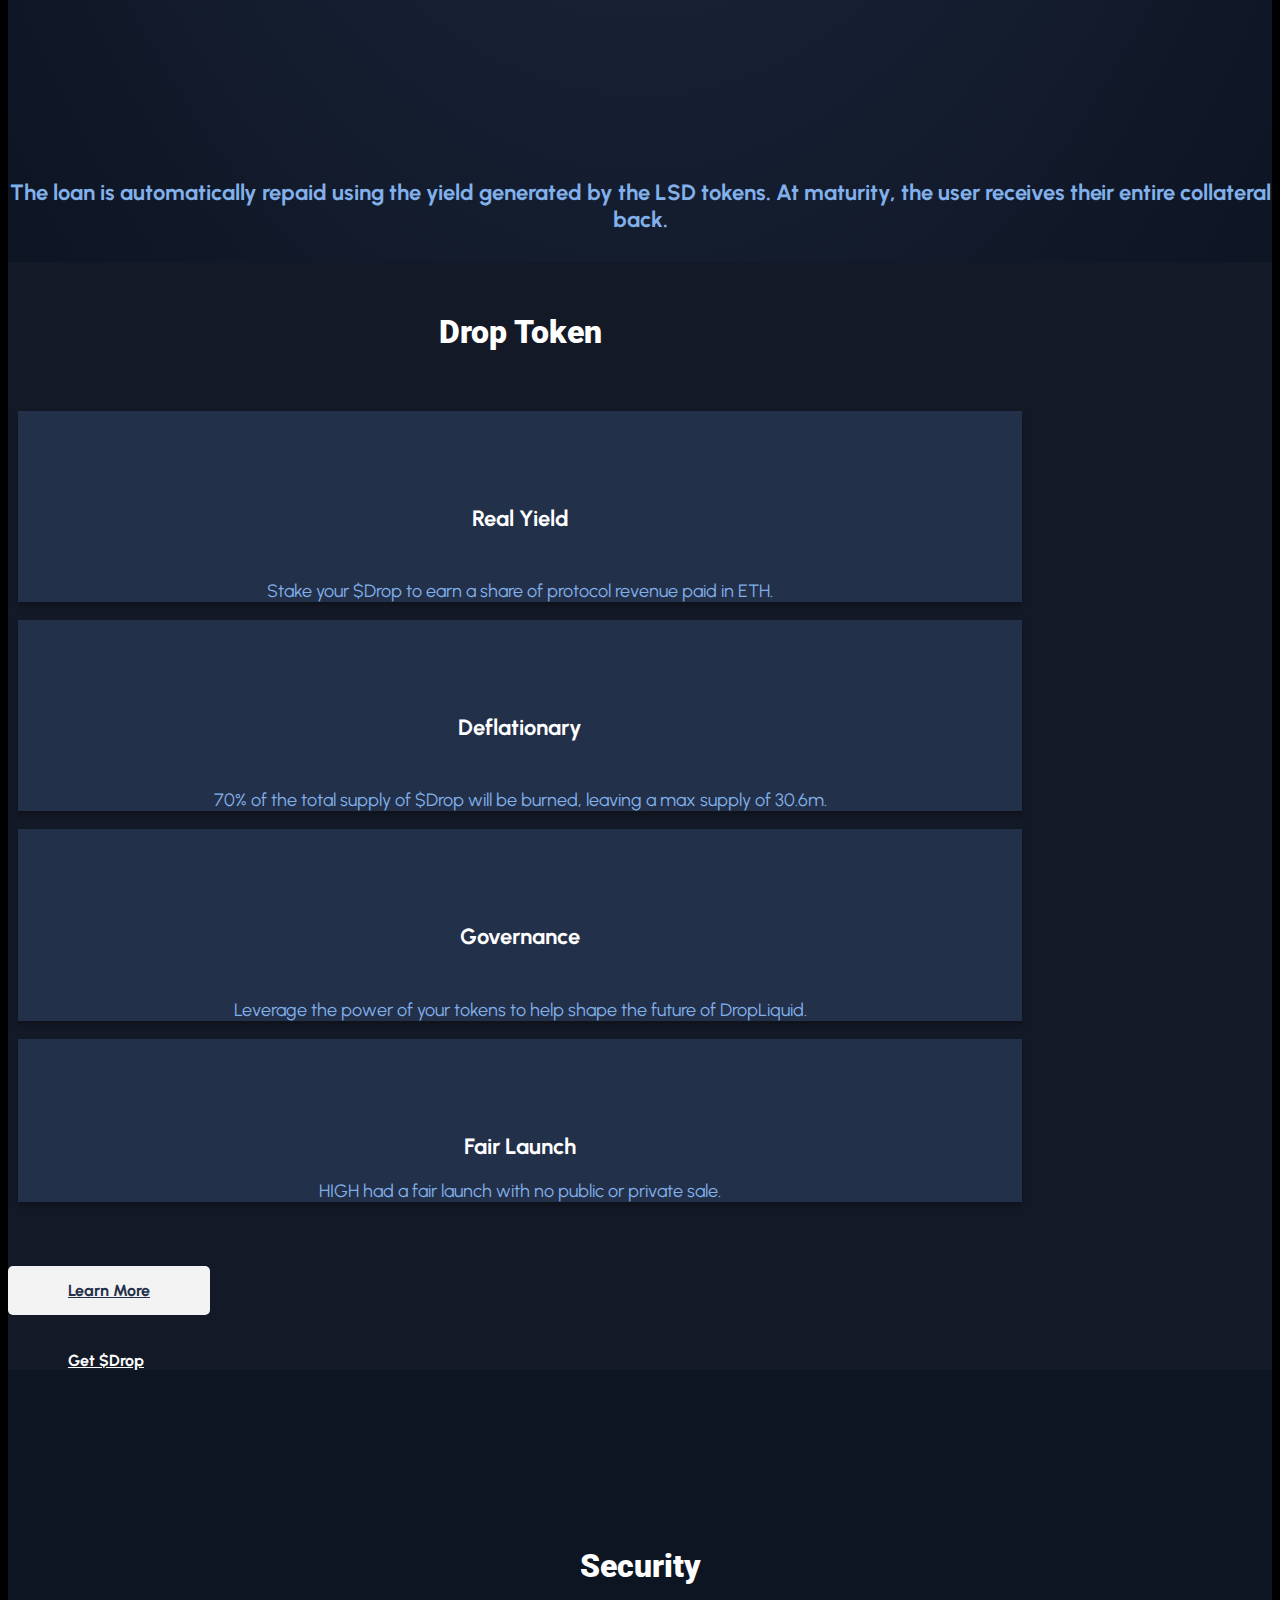
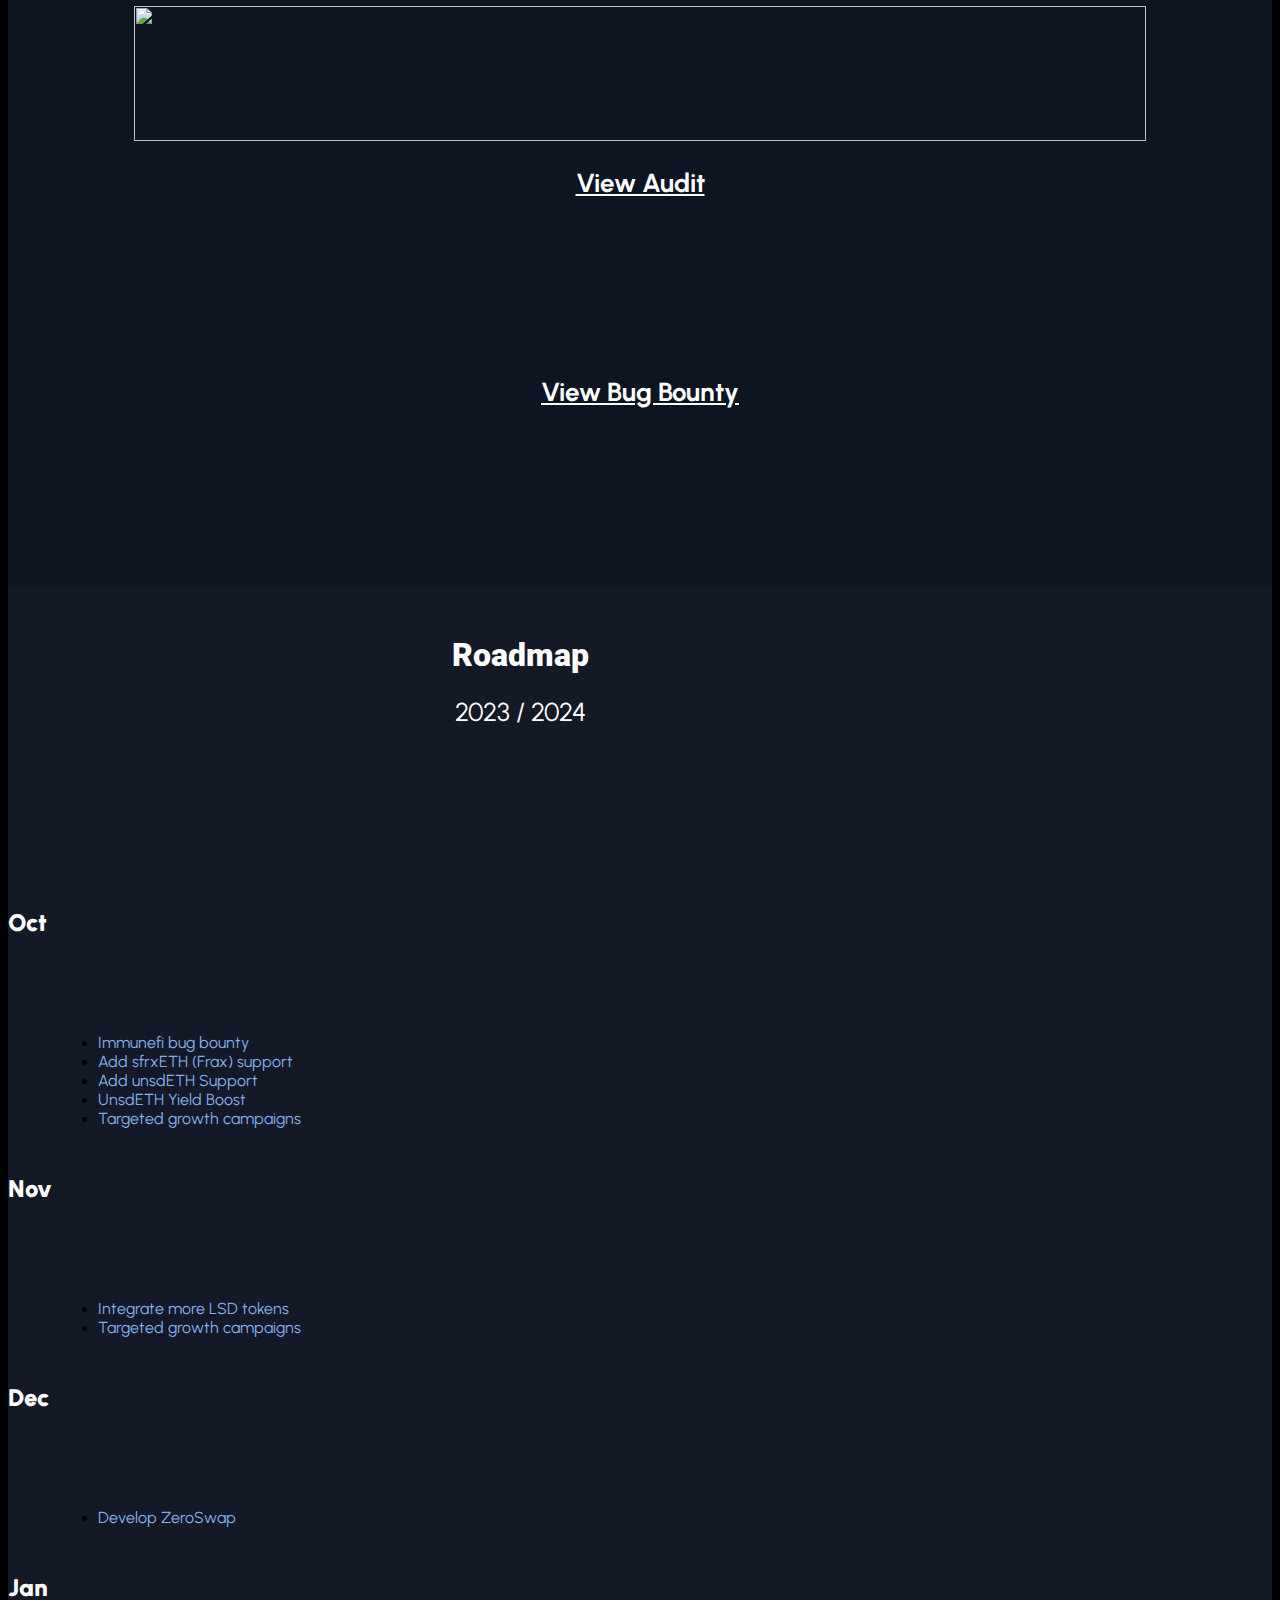
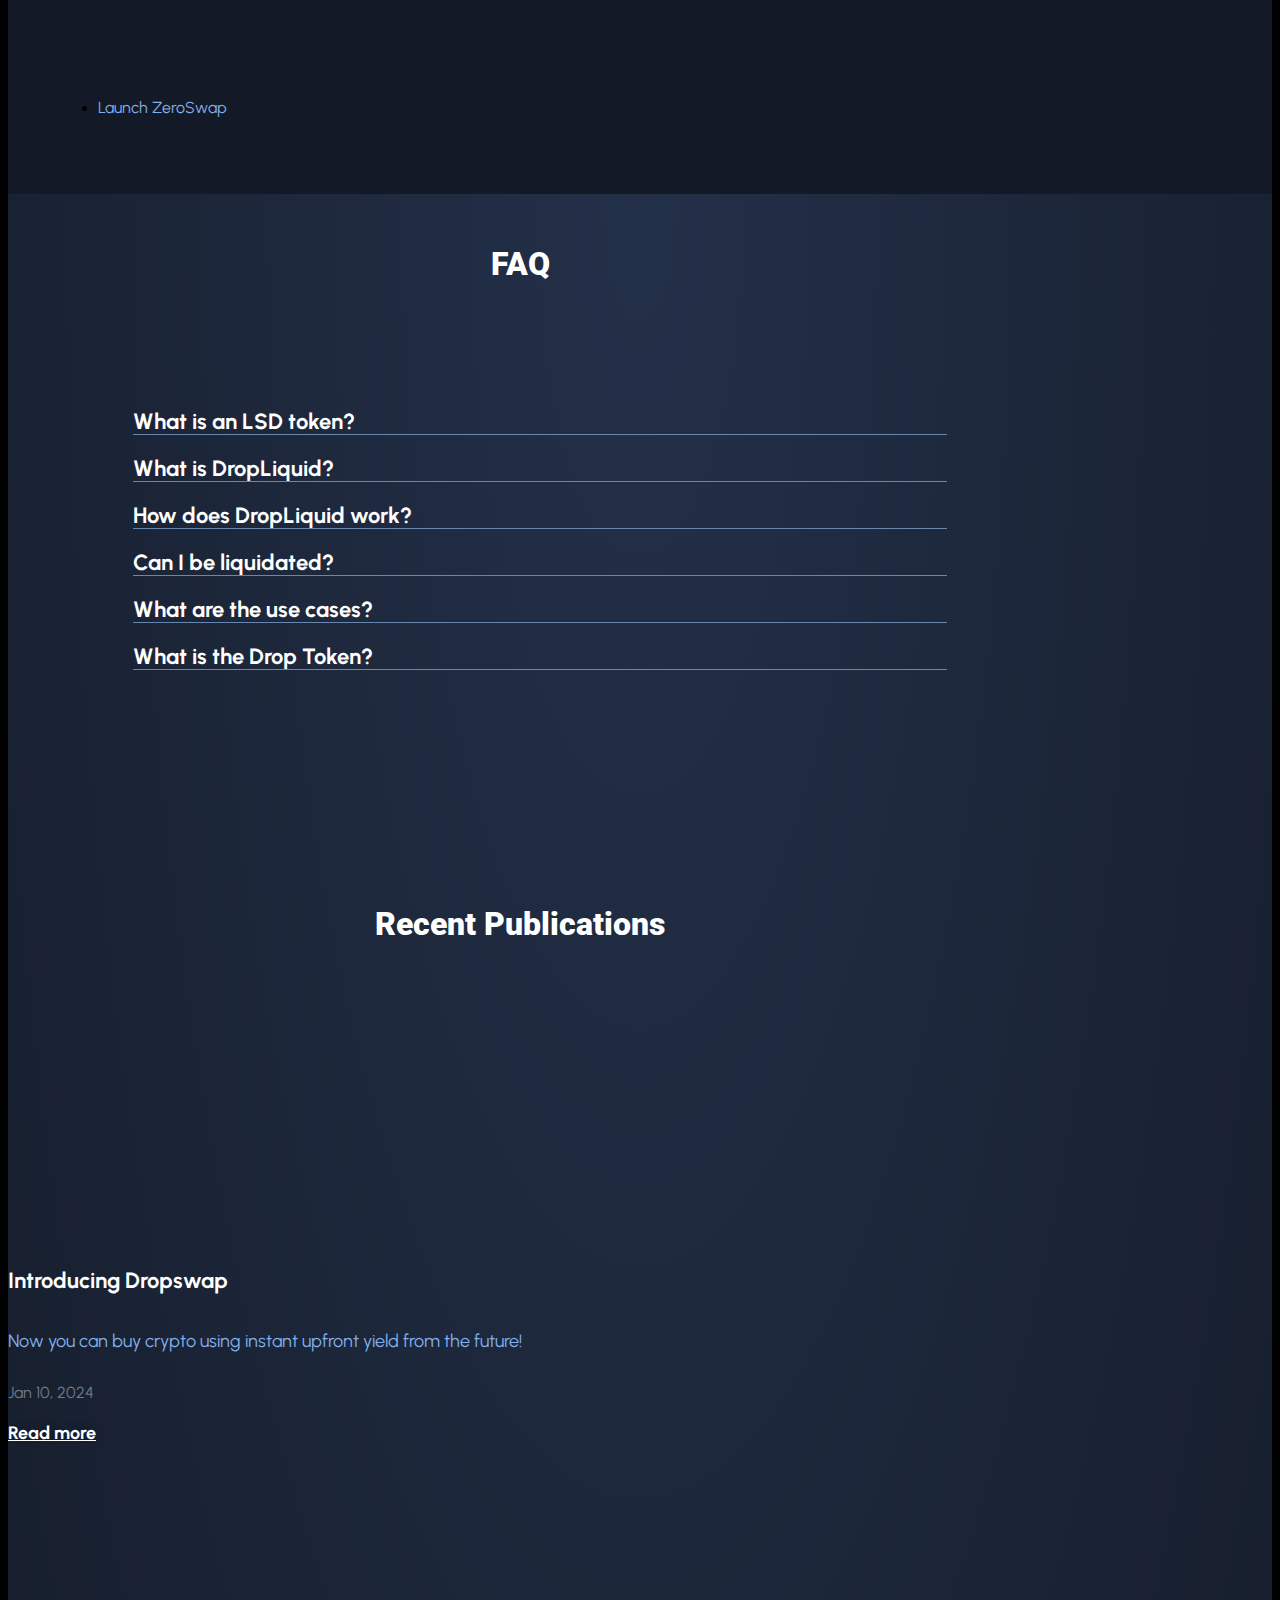
==== commit 567e0998: "completed" ====
--- a/zeroliquid.xyz/index.html
+++ b/zeroliquid.xyz/index.html
@@ -755,7 +755,6 @@
 </li>
 <li class="menu-item menu-item-type-custom menu-item-object-custom menu-item-has-children menu-item-25774"><a class="elementor-item">$Drop</a>
 <ul class="sub-menu elementor-nav-menu--dropdown">
-	<li class="menu-item menu-item-type-custom menu-item-object-custom menu-item-25776"><a target="_blank" href="https://www.geckoterminal.com/eth/pools/0xa80838d2bb3d6ebaed1978fa23b38f91775d8378" class="elementor-sub-item">Token Analytics</a></li>
 	<li class="menu-item menu-item-type-custom menu-item-object-custom menu-item-25777"><a target="_blank" href="https://app.uniswap.org/#/swap?outputCurrency=0xB0Ed33f79D89541dfdCb04A8f04Bc2c6be025eCC&#038;inputCurrency=ETH" class="elementor-sub-item elementor-item-anchor">Get Token</a></li>
 </ul>
 </li>
@@ -777,15 +776,14 @@
 </li>
 <li class="menu-item menu-item-type-custom menu-item-object-custom menu-item-has-children menu-item-25774"><a class="elementor-item" tabindex="-1">$Drop</a>
 <ul class="sub-menu elementor-nav-menu--dropdown">
-	<li class="menu-item menu-item-type-custom menu-item-object-custom menu-item-25776"><a target="_blank" href="https://www.geckoterminal.com/eth/pools/0xa80838d2bb3d6ebaed1978fa23b38f91775d8378" class="elementor-sub-item" tabindex="-1">Token Analytics</a></li>
-	<li class="menu-item menu-item-type-custom menu-item-object-custom menu-item-25777"><a target="_blank" href="https://app.uniswap.org/#/swap?outputCurrency=0xB0Ed33f79D89541dfdCb04A8f04Bc2c6be025eCC&#038;inputCurrency=ETH" class="elementor-sub-item elementor-item-anchor" tabindex="-1">Get Token</a></li>
+	<li class="menu-item menu-item-type-custom menu-item-object-custom menu-item-25777"><a target="_blank" href="https://app.uniswap.org/" class="elementor-sub-item elementor-item-anchor" tabindex="-1">Get Token</a></li>
 </ul>
 </li>
 <li class="menu-item menu-item-type-custom menu-item-object-custom menu-item-has-children menu-item-25775"><a class="elementor-item" tabindex="-1">Community</a>
 <ul class="sub-menu elementor-nav-menu--dropdown">
-	<li class="menu-item menu-item-type-custom menu-item-object-custom menu-item-25778"><a target="_blank" href="https://twitter.com/ZeroLiquid_xyz" class="elementor-sub-item" tabindex="-1">Twitter</a></li>
-	<li class="menu-item menu-item-type-custom menu-item-object-custom menu-item-25779"><a target="_blank" href="https://t.me/zeroliquid_xyz" class="elementor-sub-item" tabindex="-1">Telegram</a></li>
-	<li class="menu-item menu-item-type-custom menu-item-object-custom menu-item-25780"><a target="_blank" href="https://zeroliquid.medium.com" class="elementor-sub-item" tabindex="-1">Medium</a></li>
+	<li class="menu-item menu-item-type-custom menu-item-object-custom menu-item-25778"><a target="_blank" href="https://twitter.com/" class="elementor-sub-item" tabindex="-1">Twitter</a></li>
+	<li class="menu-item menu-item-type-custom menu-item-object-custom menu-item-25779"><a target="_blank" href="https://t.me/" class="elementor-sub-item" tabindex="-1">Telegram</a></li>
+
 </ul>
 </li>
 </ul>			</nav>
@@ -868,7 +866,7 @@
 				<div class="elementor-element elementor-element-df1ea54 elementor-align-left elementor-mobile-align-center elementor-tablet-align-center elementor-widget-tablet__width-inherit elementor-widget elementor-widget-button" data-id="df1ea54" data-element_type="widget" data-settings="{&quot;_animation&quot;:&quot;none&quot;}" data-widget_type="button.default">
 				<div class="elementor-widget-container">
 							<div class="elementor-button-wrapper">
-					<a class="elementor-button elementor-button-link elementor-size-lg" href="./dropswap/zeroliquid.xyz/zeroswap/" target="_blank">
+					<a class="elementor-button elementor-button-link elementor-size-lg" href="../dropswap/zeroliquid.xyz/zeroswap/index.html" target="_blank">
 						<span class="elementor-button-content-wrapper">
 									<span class="elementor-button-text">Visit Dropswap</span>
 					</span>
@@ -2111,7 +2109,11 @@
 		<div class="elementor-element elementor-element-e5c64da e-flex e-con-boxed e-con e-child" data-id="e5c64da" data-element_type="container">
 					<div class="e-con-inner">
 				<div class="elementor-element elementor-element-976c960 rp-img elementor-widget elementor-widget-image" data-id="976c960" data-element_type="widget" data-widget_type="image.default">
-
+				<div class="elementor-widget-container">
+														<a href="https://zeroliquid.medium.com/zeroliquid-launches-zero-staking-fc8229b31d3f" target="_blank">
+							<img loading="lazy" decoding="async" width="1024" height="576" src="https://zeroliquid.xyz/wp-content/uploads/2023/09/twitter-Staking3-1024x576.png" class="attachment-large size-large wp-image-26916" alt="" srcset="https://zeroliquid.xyz/wp-content/uploads/2023/09/twitter-Staking3-1024x576.png 1024w, https://zeroliquid.xyz/wp-content/uploads/2023/09/twitter-Staking3-300x169.png 300w, https://zeroliquid.xyz/wp-content/uploads/2023/09/twitter-Staking3-768x432.png 768w, https://zeroliquid.xyz/wp-content/uploads/2023/09/twitter-Staking3-1536x864.png 1536w, https://zeroliquid.xyz/wp-content/uploads/2023/09/twitter-Staking3.png 1600w" sizes="(max-width: 1024px) 100vw, 1024px" />								</a>
+													</div>
+				</div>
 					</div>
 				</div>
 		<div class="elementor-element elementor-element-3a2bcaf e-flex e-con-boxed e-con e-child" data-id="3a2bcaf" data-element_type="container">
@@ -2219,7 +2221,7 @@
 				<div class="elementor-element elementor-element-a4af063 elementor-align-center elementor-mobile-align-center elementor-tablet-align-center elementor-widget-tablet__width-inherit elementor-widget elementor-widget-button" data-id="a4af063" data-element_type="widget" data-settings="{&quot;_animation&quot;:&quot;none&quot;}" data-widget_type="button.default">
 				<div class="elementor-widget-container">
 							<div class="elementor-button-wrapper">
-					<a class="elementor-button elementor-button-link elementor-size-lg" href="https://zeroliquid.gitbook.io/zeroliquid/" target="_blank">
+					<a class="elementor-button elementor-button-link elementor-size-lg" href="https://zeroliquid.medium.com" target="_blank">
 						<span class="elementor-button-content-wrapper">
 									<span class="elementor-button-text">See More</span>
 					</span>
